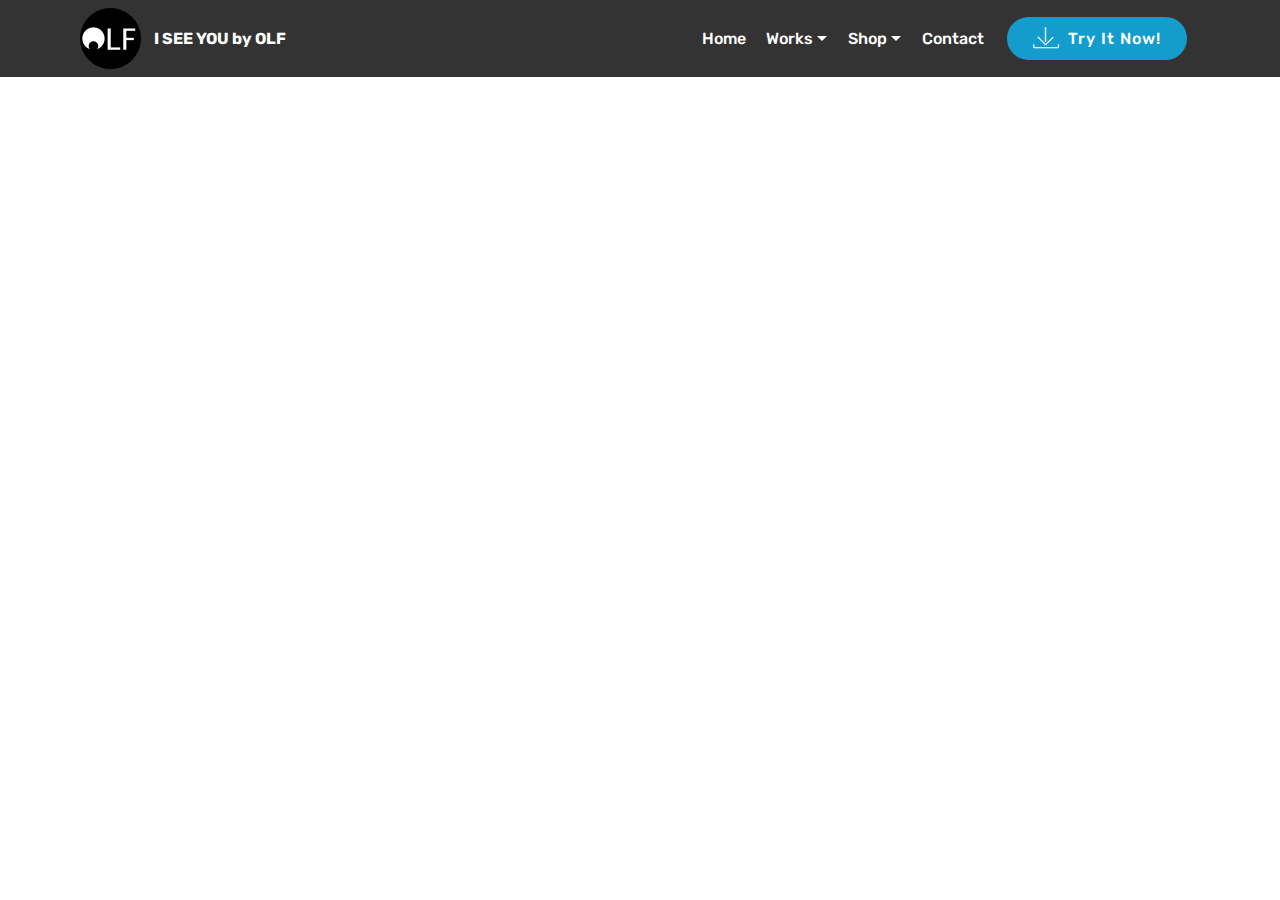
==== page1.html @ b15bbd98 "create github pages" ====
<!DOCTYPE html>
<html >
<head>
  <!-- Site made with Mobirise Website Builder v4.8.6, https://mobirise.com -->
  <meta charset="UTF-8">
  <meta http-equiv="X-UA-Compatible" content="IE=edge">
  <meta name="generator" content="Mobirise v4.8.6, mobirise.com">
  <meta name="viewport" content="width=device-width, initial-scale=1, minimum-scale=1">
  <link rel="shortcut icon" href="assets/images/sans-titre-1-122x122.png" type="image/x-icon">
  <meta name="description" content="Web Generator Description">
  <title>WORKS</title>
  <link rel="stylesheet" href="assets/web/assets/mobirise-icons/mobirise-icons.css">
  <link rel="stylesheet" href="assets/tether/tether.min.css">
  <link rel="stylesheet" href="assets/bootstrap/css/bootstrap.min.css">
  <link rel="stylesheet" href="assets/bootstrap/css/bootstrap-grid.min.css">
  <link rel="stylesheet" href="assets/bootstrap/css/bootstrap-reboot.min.css">
  <link rel="stylesheet" href="assets/dropdown/css/style.css">
  <link rel="stylesheet" href="assets/theme/css/style.css">
  <link rel="stylesheet" href="assets/mobirise/css/mbr-additional.css" type="text/css">
  
  
  
</head>
<body>
  <section class="menu cid-r6VQf4okXG" once="menu" id="menu1-c">

    

    <nav class="navbar navbar-expand beta-menu navbar-dropdown align-items-center navbar-fixed-top navbar-toggleable-sm">
        <button class="navbar-toggler navbar-toggler-right" type="button" data-toggle="collapse" data-target="#navbarSupportedContent" aria-controls="navbarSupportedContent" aria-expanded="false" aria-label="Toggle navigation">
            <div class="hamburger">
                <span></span>
                <span></span>
                <span></span>
                <span></span>
            </div>
        </button>
        <div class="menu-logo">
            <div class="navbar-brand">
                <span class="navbar-logo">
                    <a href="https://mobirise.co">
                         <img src="assets/images/sans-titre-1-122x122.png" alt="Mobirise" title="" style="height: 3.8rem;">
                    </a>
                </span>
                <span class="navbar-caption-wrap"><a class="navbar-caption text-white display-4" href="https://mobirise.co">
                        I SEE YOU by OLF</a></span>
            </div>
        </div>
        <div class="collapse navbar-collapse" id="navbarSupportedContent">
            <ul class="navbar-nav nav-dropdown" data-app-modern-menu="true"><li class="nav-item dropdown">
                    <a class="nav-link link text-white display-4" href="index.html">Home</a>
                </li><li class="nav-item dropdown"><a class="nav-link link text-white dropdown-toggle display-4" href="page1.html" data-toggle="dropdown-submenu" aria-expanded="false">Works</a><div class="dropdown-menu"><a class="text-white dropdown-item display-4" href="page10.html">Vêtements</a><a class="text-white dropdown-item display-4" href="page4.html" aria-expanded="false">Devoirs</a><a class="text-white dropdown-item display-4" href="page5.html" aria-expanded="false">&nbsp;Musiques</a><a class="text-white dropdown-item display-4" href="page6.html" aria-expanded="false">Textes</a><a class="text-white dropdown-item display-4" href="https://mobirise.co" aria-expanded="false">Collaboration</a></div></li><li class="nav-item dropdown"><a class="nav-link link text-white dropdown-toggle display-4" href="page2.html" data-toggle="dropdown-submenu" aria-expanded="false">Shop<br></a><div class="dropdown-menu"><a class="text-white dropdown-item display-4" href="page7.html">Hoodies</a><a class="text-white dropdown-item display-4" href="page8.html" aria-expanded="false">Shirts</a><a class="text-white dropdown-item display-4" href="page9.html" aria-expanded="false">Accessoires</a></div></li><li class="nav-item"><a class="nav-link link text-white display-4" href="page3.html">Contact</a></li></ul>
            <div class="navbar-buttons mbr-section-btn">
                <a class="btn btn-sm btn-primary display-4" href="https://mobirise.co">
                    <span class="mbri-save mbr-iconfont mbr-iconfont-btn "></span>
                    Try It Now!
                </a>
            </div>
        </div>
    </nav>
</section>


  <section class="engine"><a href="https://mobirise.info/a">online web builder</a></section><script src="assets/web/assets/jquery/jquery.min.js"></script>
  <script src="assets/popper/popper.min.js"></script>
  <script src="assets/tether/tether.min.js"></script>
  <script src="assets/bootstrap/js/bootstrap.min.js"></script>
  <script src="assets/smoothscroll/smooth-scroll.js"></script>
  <script src="assets/dropdown/js/script.min.js"></script>
  <script src="assets/touchswipe/jquery.touch-swipe.min.js"></script>
  <script src="assets/theme/js/script.js"></script>
  
  
</body>
</html>
---- assets/web/assets/mobirise-icons/mobirise-icons.css ----
@font-face {
  font-family: 'MobiriseIcons';
  src:  url('mobirise-icons.eot?spat4u');
  src:  url('mobirise-icons.eot?spat4u#iefix') format('embedded-opentype'),
    url('mobirise-icons.ttf?spat4u') format('truetype'),
    url('mobirise-icons.woff?spat4u') format('woff'),
    url('mobirise-icons.svg?spat4u#MobiriseIcons') format('svg');
  font-weight: normal;
  font-style: normal;
}

[class^="mbri-"], [class*=" mbri-"] {
  /* use !important to prevent issues with browser extensions that change fonts */
  font-family: MobiriseIcons !important;
  speak: none;
  font-style: normal;
  font-weight: normal;
  font-variant: normal;
  text-transform: none;
  line-height: 1;

  /* Better Font Rendering =========== */
  -webkit-font-smoothing: antialiased;
  -moz-osx-font-smoothing: grayscale;
}

.mbri-add-submenu:before {
  content: "\e900";
}
.mbri-alert:before {
  content: "\e901";
}
.mbri-align-center:before {
  content: "\e902";
}
.mbri-align-justify:before {
  content: "\e903";
}
.mbri-align-left:before {
  content: "\e904";
}
.mbri-align-right:before {
  content: "\e905";
}
.mbri-android:before {
  content: "\e906";
}
.mbri-apple:before {
  content: "\e907";
}
.mbri-arrow-down:before {
  content: "\e908";
}
.mbri-arrow-next:before {
  content: "\e909";
}
.mbri-arrow-prev:before {
  content: "\e90a";
}
.mbri-arrow-up:before {
  content: "\e90b";
}
.mbri-bold:before {
  content: "\e90c";
}
.mbri-bookmark:before {
  content: "\e90d";
}
.mbri-bootstrap:before {
  content: "\e90e";
}
.mbri-briefcase:before {
  content: "\e90f";
}
.mbri-browse:before {
  content: "\e910";
}
.mbri-bulleted-list:before {
  content: "\e911";
}
.mbri-calendar:before {
  content: "\e912";
}
.mbri-camera:before {
  content: "\e913";
}
.mbri-cart-add:before {
  content: "\e914";
}
.mbri-cart-full:before {
  content: "\e915";
}
.mbri-cash:before {
  content: "\e916";
}
.mbri-change-style:before {
  content: "\e917";
}
.mbri-chat:before {
  content: "\e918";
}
.mbri-clock:before {
  content: "\e919";
}
.mbri-close:before {
  content: "\e91a";
}
.mbri-cloud:before {
  content: "\e91b";
}
.mbri-code:before {
  content: "\e91c";
}
.mbri-contact-form:before {
  content: "\e91d";
}
.mbri-credit-card:before {
  content: "\e91e";
}
.mbri-cursor-click:before {
  content: "\e91f";
}
.mbri-cust-feedback:before {
  content: "\e920";
}
.mbri-database:before {
  content: "\e921";
}
.mbri-delivery:before {
  content: "\e922";
}
.mbri-desktop:before {
  content: "\e923";
}
.mbri-devices:before {
  content: "\e924";
}
.mbri-down:before {
  content: "\e925";
}
.mbri-download:before {
  content: "\e989";
}
.mbri-drag-n-drop:before {
  content: "\e927";
}
.mbri-drag-n-drop2:before {
  content: "\e928";
}
.mbri-edit:before {
  content: "\e929";
}
.mbri-edit2:before {
  content: "\e92a";
}
.mbri-error:before {
  content: "\e92b";
}
.mbri-extension:before {
  content: "\e92c";
}
.mbri-features:before {
  content: "\e92d";
}
.mbri-file:before {
  content: "\e92e";
}
.mbri-flag:before {
  content: "\e92f";
}
.mbri-folder:before {
  content: "\e930";
}
.mbri-gift:before {
  content: "\e931";
}
.mbri-github:before {
  content: "\e932";
}
.mbri-globe:before {
  content: "\e933";
}
.mbri-globe-2:before {
  content: "\e934";
}
.mbri-growing-chart:before {
  content: "\e935";
}
.mbri-hearth:before {
  content: "\e936";
}
.mbri-help:before {
  content: "\e937";
}
.mbri-home:before {
  content: "\e938";
}
.mbri-hot-cup:before {
  content: "\e939";
}
.mbri-idea:before {
  content: "\e93a";
}
.mbri-image-gallery:before {
  content: "\e93b";
}
.mbri-image-slider:before {
  content: "\e93c";
}
.mbri-info:before {
  content: "\e93d";
}
.mbri-italic:before {
  content: "\e93e";
}
.mbri-key:before {
  content: "\e93f";
}
.mbri-laptop:before {
  content: "\e940";
}
.mbri-layers:before {
  content: "\e941";
}
.mbri-left-right:before {
  content: "\e942";
}
.mbri-left:before {
  content: "\e943";
}
.mbri-letter:before {
  content: "\e944";
}
.mbri-like:before {
  content: "\e945";
}
.mbri-link:before {
  content: "\e946";
}
.mbri-lock:before {
  content: "\e947";
}
.mbri-login:before {
  content: "\e948";
}
.mbri-logout:before {
  content: "\e949";
}
.mbri-magic-stick:before {
  content: "\e94a";
}
.mbri-map-pin:before {
  content: "\e94b";
}
.mbri-menu:before {
  content: "\e94c";
}
.mbri-mobile:before {
  content: "\e94d";
}
.mbri-mobile2:before {
  content: "\e94e";
}
.mbri-mobirise:before {
  content: "\e94f";
}
.mbri-more-horizontal:before {
  content: "\e950";
}
.mbri-more-vertical:before {
  content: "\e951";
}
.mbri-music:before {
  content: "\e952";
}
.mbri-new-file:before {
  content: "\e953";
}
.mbri-numbered-list:before {
  content: "\e954";
}
.mbri-opened-folder:before {
  content: "\e955";
}
.mbri-pages:before {
  content: "\e956";
}
.mbri-paper-plane:before {
  content: "\e957";
}
.mbri-paperclip:before {
  content: "\e958";
}
.mbri-photo:before {
  content: "\e959";
}
.mbri-photos:before {
  content: "\e95a";
}
.mbri-pin:before {
  content: "\e95b";
}
.mbri-play:before {
  content: "\e95c";
}
.mbri-plus:before {
  content: "\e95d";
}
.mbri-preview:before {
  content: "\e95e";
}
.mbri-print:before {
  content: "\e95f";
}
.mbri-protect:before {
  content: "\e960";
}
.mbri-question:before {
  content: "\e961";
}
.mbri-quote-left:before {
  content: "\e962";
}
.mbri-quote-right:before {
  content: "\e963";
}
.mbri-refresh:before {
  content: "\e964";
}
.mbri-responsive:before {
  content: "\e965";
}
.mbri-right:before {
  content: "\e966";
}
.mbri-rocket:before {
  content: "\e967";
}
.mbri-sad-face:before {
  content: "\e968";
}
.mbri-sale:before {
  content: "\e969";
}
.mbri-save:before {
  content: "\e96a";
}
.mbri-search:before {
  content: "\e96b";
}
.mbri-setting:before {
  content: "\e96c";
}
.mbri-setting2:before {
  content: "\e96d";
}
.mbri-setting3:before {
  content: "\e96e";
}
.mbri-share:before {
  content: "\e96f";
}
.mbri-shopping-bag:before {
  content: "\e970";
}
.mbri-shopping-basket:before {
  content: "\e971";
}
.mbri-shopping-cart:before {
  content: "\e972";
}
.mbri-sites:before {
  content: "\e973";
}
.mbri-smile-face:before {
  content: "\e974";
}
.mbri-speed:before {
  content: "\e975";
}
.mbri-star:before {
  content: "\e976";
}
.mbri-success:before {
  content: "\e977";
}
.mbri-sun:before {
  content: "\e978";
}
.mbri-sun2:before {
  content: "\e979";
}
.mbri-tablet:before {
  content: "\e97a";
}
.mbri-tablet-vertical:before {
  content: "\e97b";
}
.mbri-target:before {
  content: "\e97c";
}
.mbri-timer:before {
  content: "\e97d";
}
.mbri-to-ftp:before {
  content: "\e97e";
}
.mbri-to-local-drive:before {
  content: "\e97f";
}
.mbri-touch-swipe:before {
  content: "\e980";
}
.mbri-touch:before {
  content: "\e981";
}
.mbri-trash:before {
  content: "\e982";
}
.mbri-underline:before {
  content: "\e983";
}
.mbri-unlink:before {
  content: "\e984";
}
.mbri-unlock:before {
  content: "\e985";
}
.mbri-up-down:before {
  content: "\e986";
}
.mbri-up:before {
  content: "\e987";
}
.mbri-update:before {
  content: "\e988";
}
.mbri-upload:before {
 content: "\e926"; 
}
.mbri-user:before {
  content: "\e98a";
}
.mbri-user2:before {
  content: "\e98b";
}
.mbri-users:before {
  content: "\e98c";
}
.mbri-video:before {
  content: "\e98d";
}
.mbri-video-play:before {
  content: "\e98e";
}
.mbri-watch:before {
  content: "\e98f";
}
.mbri-website-theme:before {
  content: "\e990";
}
.mbri-wifi:before {
  content: "\e991";
}
.mbri-windows:before {
  content: "\e992";
}
.mbri-zoom-out:before {
  content: "\e993";
}
.mbri-redo:before {
  content: "\e994";
}
.mbri-undo:before {
  content: "\e995";
}
---- assets/dropdown/css/style.css ----
.navbar-dropdown {
  left: 0;
  padding: 0;
  position: absolute;
  right: 0;
  top: 0;
  transition: all 0.45s ease;
  z-index: 1030;
  background: #282828; }
  .navbar-dropdown .navbar-logo {
    margin-right: 0.8rem;
    transition: margin 0.3s ease-in-out;
    vertical-align: middle; }
    .navbar-dropdown .navbar-logo img {
      height: 3.125rem;
      transition: all 0.3s ease-in-out; }
    .navbar-dropdown .navbar-logo.mbr-iconfont {
      font-size: 3.125rem;
      line-height: 3.125rem; }
  .navbar-dropdown .navbar-caption {
    font-weight: 700;
    white-space: normal;
    vertical-align: -4px;
    line-height: 3.125rem !important; }
    .navbar-dropdown .navbar-caption, .navbar-dropdown .navbar-caption:hover {
      color: inherit;
      text-decoration: none; }
  .navbar-dropdown .mbr-iconfont + .navbar-caption {
    vertical-align: -1px; }
  .navbar-dropdown.navbar-fixed-top {
    position: fixed; }
  .navbar-dropdown .navbar-brand span {
    vertical-align: -4px; }
  .navbar-dropdown.bg-color.transparent {
    background: none; }
  .navbar-dropdown.navbar-short .navbar-brand {
    padding: 0.625rem 0; }
    .navbar-dropdown.navbar-short .navbar-brand span {
      vertical-align: -1px; }
  .navbar-dropdown.navbar-short .navbar-caption {
    line-height: 2.375rem !important;
    vertical-align: -2px; }
  .navbar-dropdown.navbar-short .navbar-logo {
    margin-right: 0.5rem; }
    .navbar-dropdown.navbar-short .navbar-logo img {
      height: 2.375rem; }
    .navbar-dropdown.navbar-short .navbar-logo.mbr-iconfont {
      font-size: 2.375rem;
      line-height: 2.375rem; }
  .navbar-dropdown.navbar-short .mbr-table-cell {
    height: 3.625rem; }
  .navbar-dropdown .navbar-close {
    left: 0.6875rem;
    position: fixed;
    top: 0.75rem;
    z-index: 1000; }
  .navbar-dropdown .hamburger-icon {
    content: "";
    display: inline-block;
    vertical-align: middle;
    width: 16px;
    -webkit-box-shadow: 0 -6px 0 1px #282828,0 0 0 1px #282828,0 6px 0 1px #282828;
    -moz-box-shadow: 0 -6px 0 1px #282828,0 0 0 1px #282828,0 6px 0 1px #282828;
    box-shadow: 0 -6px 0 1px #282828,0 0 0 1px #282828,0 6px 0 1px #282828; }

.dropdown-menu .dropdown-toggle[data-toggle="dropdown-submenu"]::after {
  border-bottom: 0.35em solid transparent;
  border-left: 0.35em solid;
  border-right: 0;
  border-top: 0.35em solid transparent;
  margin-left: 0.3rem; }

.dropdown-menu .dropdown-item:focus {
  outline: 0; }

.nav-dropdown {
  font-size: 0.75rem;
  font-weight: 500;
  height: auto !important; }
  .nav-dropdown .nav-btn {
    padding-left: 1rem; }
  .nav-dropdown .link {
    margin: .667em 1.667em;
    font-weight: 500;
    padding: 0;
    transition: color .2s ease-in-out; }
    .nav-dropdown .link.dropdown-toggle {
      margin-right: 2.583em; }
      .nav-dropdown .link.dropdown-toggle::after {
        margin-left: .25rem;
        border-top: 0.35em solid;
        border-right: 0.35em solid transparent;
        border-left: 0.35em solid transparent;
        border-bottom: 0; }
      .nav-dropdown .link.dropdown-toggle[aria-expanded="true"] {
        margin: 0;
        padding: 0.667em 3.263em  0.667em 1.667em; }
  .nav-dropdown .link::after,
  .nav-dropdown .dropdown-item::after {
    color: inherit; }
  .nav-dropdown .btn {
    font-size: 0.75rem;
    font-weight: 700;
    letter-spacing: 0;
    margin-bottom: 0;
    padding-left: 1.25rem;
    padding-right: 1.25rem; }
  .nav-dropdown .dropdown-menu {
    border-radius: 0;
    border: 0;
    left: 0;
    margin: 0;
    padding-bottom: 1.25rem;
    padding-top: 1.25rem;
    position: relative; }
  .nav-dropdown .dropdown-submenu {
    margin-left: 0.125rem;
    top: 0; }
  .nav-dropdown .dropdown-item {
    font-weight: 500;
    line-height: 2;
    padding: 0.3846em 4.615em 0.3846em 1.5385em;
    position: relative;
    transition: color .2s ease-in-out, background-color .2s ease-in-out; }
    .nav-dropdown .dropdown-item::after {
      margin-top: -0.3077em;
      position: absolute;
      right: 1.1538em;
      top: 50%; }
    .nav-dropdown .dropdown-item:focus, .nav-dropdown .dropdown-item:hover {
      background: none; }

@media (max-width: 767px) {
  .nav-dropdown.navbar-toggleable-sm {
    bottom: 0;
    display: none;
    left: 0;
    overflow-x: hidden;
    position: fixed;
    top: 0;
    transform: translateX(-100%);
    -ms-transform: translateX(-100%);
    -webkit-transform: translateX(-100%);
    width: 18.75rem;
    z-index: 999; } }
.nav-dropdown.navbar-toggleable-xl {
  bottom: 0;
  display: none;
  left: 0;
  overflow-x: hidden;
  position: fixed;
  top: 0;
  transform: translateX(-100%);
  -ms-transform: translateX(-100%);
  -webkit-transform: translateX(-100%);
  width: 18.75rem;
  z-index: 999; }

.nav-dropdown-sm {
  display: block !important;
  overflow-x: hidden;
  overflow: auto;
  padding-top: 3.875rem; }
  .nav-dropdown-sm::after {
    content: "";
    display: block;
    height: 3rem;
    width: 100%; }
  .nav-dropdown-sm.collapse.in ~ .navbar-close {
    display: block !important; }
  .nav-dropdown-sm.collapsing, .nav-dropdown-sm.collapse.in {
    transform: translateX(0);
    -ms-transform: translateX(0);
    -webkit-transform: translateX(0);
    transition: all 0.25s ease-out;
    -webkit-transition: all 0.25s ease-out;
    background: #282828; }
  .nav-dropdown-sm.collapsing[aria-expanded="false"] {
    transform: translateX(-100%);
    -ms-transform: translateX(-100%);
    -webkit-transform: translateX(-100%); }
  .nav-dropdown-sm .nav-item {
    display: block;
    margin-left: 0 !important;
    padding-left: 0; }
  .nav-dropdown-sm .link,
  .nav-dropdown-sm .dropdown-item {
    border-top: 1px dotted rgba(255, 255, 255, 0.1);
    font-size: 0.8125rem;
    line-height: 1.6;
    margin: 0 !important;
    padding: 0.875rem 2.4rem 0.875rem 1.5625rem !important;
    position: relative;
    white-space: normal; }
    .nav-dropdown-sm .link:focus, .nav-dropdown-sm .link:hover,
    .nav-dropdown-sm .dropdown-item:focus,
    .nav-dropdown-sm .dropdown-item:hover {
      background: rgba(0, 0, 0, 0.2) !important;
      color: #c0a375; }
  .nav-dropdown-sm .nav-btn {
    position: relative;
    padding: 1.5625rem 1.5625rem 0 1.5625rem; }
    .nav-dropdown-sm .nav-btn::before {
      border-top: 1px dotted rgba(255, 255, 255, 0.1);
      content: "";
      left: 0;
      position: absolute;
      top: 0;
      width: 100%; }
    .nav-dropdown-sm .nav-btn + .nav-btn {
      padding-top: 0.625rem; }
      .nav-dropdown-sm .nav-btn + .nav-btn::before {
        display: none; }
  .nav-dropdown-sm .btn {
    padding: 0.625rem 0; }
  .nav-dropdown-sm .dropdown-toggle[data-toggle="dropdown-submenu"]::after {
    margin-left: .25rem;
    border-top: 0.35em solid;
    border-right: 0.35em solid transparent;
    border-left: 0.35em solid transparent;
    border-bottom: 0; }
  .nav-dropdown-sm .dropdown-toggle[data-toggle="dropdown-submenu"][aria-expanded="true"]::after {
    border-top: 0;
    border-right: 0.35em solid transparent;
    border-left: 0.35em solid transparent;
    border-bottom: 0.35em solid; }
  .nav-dropdown-sm .dropdown-menu {
    margin: 0;
    padding: 0;
    position: relative;
    top: 0;
    left: 0;
    width: 100%;
    border: 0;
    float: none;
    border-radius: 0;
    background: none; }
  .nav-dropdown-sm .dropdown-submenu {
    left: 100%;
    margin-left: 0.125rem;
    margin-top: -1.25rem;
    top: 0; }

.navbar-toggleable-sm .nav-dropdown .dropdown-menu {
  position: absolute; }

.navbar-toggleable-sm .nav-dropdown .dropdown-submenu {
  left: 100%;
  margin-left: 0.125rem;
  margin-top: -1.25rem;
  top: 0; }

.navbar-toggleable-sm.opened .nav-dropdown .dropdown-menu {
  position: relative; }

.navbar-toggleable-sm.opened .nav-dropdown .dropdown-submenu {
  left: 0;
  margin-left: 00rem;
  margin-top: 0rem;
  top: 0; }

.is-builder .nav-dropdown.collapsing {
  transition: none !important; }

/*# sourceMappingURL=style.css.map */
---- assets/theme/css/style.css ----
/*!
 * Mobirise v4 theme (https://mobirise.com/)
 * Copyright 2017 Mobirise
 */section{background-color:#eeeeee}section,.container,.container-fluid{position:relative;word-wrap:break-word}a.mbr-iconfont:hover{text-decoration:none}.article .lead p,.article .lead ul,.article .lead ol,.article .lead pre,.article .lead blockquote{margin-bottom:0}a{font-style:normal;font-weight:400;cursor:pointer}a,a:hover{text-decoration:none}figure{margin-bottom:0}body{color:#232323}h1,h2,h3,h4,h5,h6,.h1,.h2,.h3,.h4,.h5,.h6,.display-1,.display-2,.display-3,.display-4{line-height:1;word-break:break-word;word-wrap:break-word}b,strong{font-weight:bold}blockquote{padding:10px 0 10px 20px;position:relative;border-left:2px solid;border-color:#ff3366}input:-webkit-autofill,input:-webkit-autofill:hover,input:-webkit-autofill:focus,input:-webkit-autofill:active{transition-delay:9999s;transition-property:background-color, color}textarea[type="hidden"]{display:none}body{position:relative}section{background-position:50% 50%;background-repeat:no-repeat;background-size:cover}section .mbr-background-video,section .mbr-background-video-preview{position:absolute;bottom:0;left:0;right:0;top:0}.hidden{visibility:hidden}.mbr-z-index20{z-index:20}/*! Base colors */.mbr-white{color:#ffffff}.mbr-black{color:#000000}.mbr-bg-white{background-color:#ffffff}.mbr-bg-black{background-color:#000000}/*! Text-aligns */.align-left{text-align:left}.align-center{text-align:center}.align-right{text-align:right}@media (max-width: 767px){.align-left,.align-center,.align-right,.mbr-section-btn,.mbr-section-title{text-align:center}}/*! Font-weight  */.mbr-light{font-weight:300}.mbr-regular{font-weight:400}.mbr-semibold{font-weight:500}.mbr-bold{font-weight:700}/*! Media  */.media-size-item{-webkit-flex:1 1 auto;-moz-flex:1 1 auto;-ms-flex:1 1 auto;-o-flex:1 1 auto;flex:1 1 auto}.media-content{-webkit-flex-basis:100%;flex-basis:100%}.media-container-row{display:-ms-flexbox;display:-webkit-flex;display:flex;-webkit-flex-direction:row;-ms-flex-direction:row;flex-direction:row;-webkit-flex-wrap:wrap;-ms-flex-wrap:wrap;flex-wrap:wrap;-webkit-justify-content:center;-ms-flex-pack:center;justify-content:center;-webkit-align-content:center;-ms-flex-line-pack:center;align-content:center;-webkit-align-items:start;-ms-flex-align:start;align-items:start}.media-container-row .media-size-item{width:400px}.media-container-column{display:-ms-flexbox;display:-webkit-flex;display:flex;-webkit-flex-direction:column;-ms-flex-direction:column;flex-direction:column;-webkit-flex-wrap:wrap;-ms-flex-wrap:wrap;flex-wrap:wrap;-webkit-justify-content:center;-ms-flex-pack:center;justify-content:center;-webkit-align-content:center;-ms-flex-line-pack:center;align-content:center;-webkit-align-items:stretch;-ms-flex-align:stretch;align-items:stretch}.media-container-column>*{width:100%}@media (min-width: 992px){.media-container-row{-webkit-flex-wrap:nowrap;-ms-flex-wrap:nowrap;flex-wrap:nowrap}}figure{overflow:hidden}figure[mbr-media-size]{transition:width 0.1s}.mbr-figure img,.mbr-figure iframe{display:block;width:100%}.card{background-color:transparent;border:none}.card-img{text-align:center;flex-shrink:0;-webkit-flex-shrink:0}.media{max-width:100%;margin:0 auto}.mbr-figure{-ms-flex-item-align:center;-ms-grid-row-align:center;-webkit-align-self:center;align-self:center}.media-container>div{max-width:100%}.mbr-figure img,.card-img img{width:100%}@media (max-width: 991px){.media-size-item{width:auto !important}.media{width:auto}.mbr-figure{width:100% !important}}/*! Buttons */.mbr-section-btn{margin-left:-.25rem;margin-right:-.25rem;font-size:0}nav .mbr-section-btn{margin-left:0rem;margin-right:0rem}/*! Btn icon margin */.btn .mbr-iconfont,.btn.btn-sm .mbr-iconfont{cursor:pointer;margin-right:0.5rem}.btn.btn-md .mbr-iconfont,.btn.btn-md .mbr-iconfont{margin-right:0.8rem}.mbr-regular{font-weight:400}.mbr-semibold{font-weight:500}.mbr-bold{font-weight:700}[type="submit"]{-webkit-appearance:none}/*! Full-screen */.mbr-fullscreen .mbr-overlay{min-height:100vh}.mbr-fullscreen{display:flex;display:-webkit-flex;display:-moz-flex;display:-ms-flex;display:-o-flex;align-items:center;-webkit-align-items:center;min-height:100vh;padding-top:3rem;padding-bottom:3rem}/*! Map */.map{height:25rem;position:relative}.map iframe{width:100%;height:100%}.form-asterisk{font-family:initial;position:absolute;top:-2px;font-weight:normal}/*! Scroll to top arrow */.mbr-arrow-up{bottom:25px;right:90px;position:fixed;text-align:right;z-index:5000;color:#ffffff;font-size:32px;transform:rotate(180deg);-webkit-transform:rotate(180deg)}.mbr-arrow-up a{background:rgba(0,0,0,0.2);border-radius:3px;color:#fff;display:inline-block;height:60px;width:60px;outline-style:none !important;position:relative;text-decoration:none;transition:all .3s ease-in-out;cursor:pointer;text-align:center}.mbr-arrow-up a:hover{background-color:rgba(0,0,0,0.4)}.mbr-arrow-up a i{line-height:60px}.mbr-arrow-up-icon{display:block;color:#fff}.mbr-arrow-up-icon::before{content:"\203a";display:inline-block;font-family:serif;font-size:32px;line-height:1;font-style:normal;position:relative;top:6px;left:-4px;-webkit-transform:rotate(-90deg);transform:rotate(-90deg)}/*! Arrow Down */.mbr-arrow{position:absolute;bottom:45px;left:50%;width:60px;height:60px;cursor:pointer;background-color:rgba(80,80,80,0.5);border-radius:50%;-webkit-transform:translateX(-50%);transform:translateX(-50%)}.mbr-arrow>a{display:inline-block;text-decoration:none;outline-style:none;-webkit-animation:arrowdown 1.7s ease-in-out infinite;animation:arrowdown 1.7s ease-in-out infinite}.mbr-arrow>a>i{position:absolute;top:-2px;left:15px;font-size:2rem}@keyframes arrowdown{0%{transform:translateY(0px);-webkit-transform:translateY(0px)}50%{transform:translateY(-5px);-webkit-transform:translateY(-5px)}100%{transform:translateY(0px);-webkit-transform:translateY(0px)}}@-webkit-keyframes arrowdown{0%{transform:translateY(0px);-webkit-transform:translateY(0px)}50%{transform:translateY(-5px);-webkit-transform:translateY(-5px)}100%{transform:translateY(0px);-webkit-transform:translateY(0px)}}@media (max-width: 500px){.mbr-arrow-up{left:50%;right:auto;transform:translateX(-50%) rotate(180deg);-webkit-transform:translateX(-50%) rotate(180deg)}}@keyframes gradient-animation{from{background-position:0% 100%;animation-timing-function:ease-in-out}to{background-position:100% 0%;animation-timing-function:ease-in-out}}@-webkit-keyframes gradient-animation{from{background-position:0% 100%;animation-timing-function:ease-in-out}to{background-position:100% 0%;animation-timing-function:ease-in-out}}.bg-gradient{background-size:200% 200%;animation:gradient-animation 5s infinite alternate;-webkit-animation:gradient-animation 5s infinite alternate}.menu .navbar-brand{display:-webkit-flex}.menu .navbar-brand span{display:flex;display:-webkit-flex}.menu .navbar-brand .navbar-caption-wrap{display:-webkit-flex}.menu .navbar-brand .navbar-logo img{display:-webkit-flex}@media (min-width: 768px) and (max-width: 991px){.menu .navbar-toggleable-sm .navbar-nav{display:-webkit-box;display:-webkit-flex;display:-ms-flexbox}}@media (min-width: 992px){.menu .navbar-nav.nav-dropdown{display:-webkit-flex}.menu .navbar-toggleable-sm .navbar-collapse{display:-webkit-flex !important}}.navbar{display:-webkit-flex;-webkit-flex-wrap:wrap;-webkit-align-items:center;-webkit-justify-content:space-between}.navbar-collapse{-webkit-flex-basis:100%;-webkit-flex-grow:1;-webkit-align-items:center}.nav-dropdown .link{padding:.667em 1.667em !important;margin:0 !important}.nav{display:-webkit-flex;-webkit-flex-wrap:wrap}.row{display:-webkit-flex;-webkit-flex-wrap:wrap}.justify-content-center{-webkit-justify-content:center}.form-inline{display:-webkit-flex;-webkit-flex-flow:row wrap;-webkit-align-items:center}.card-wrapper{flex:1;-webkit-flex:1}.carousel-control{display:-webkit-flex;-webkit-align-items:center;-webkit-justify-content:center}.carousel-controls{display:-webkit-flex}.media{display:-webkit-flex}
/*# sourceMappingURL=style.css.map */
.engine {
	position: absolute;
	text-indent: -2400px;
	text-align: center;
	padding: 0;
	top: 0;
	left: -2400px;
}
---- assets/mobirise/css/mbr-additional.css ----
@import url(https://fonts.googleapis.com/css?family=Rubik:300,300i,400,400i,500,500i,700,700i,900,900i);





body {
  font-style: normal;
  line-height: 1.5;
}
.mbr-section-title {
  font-style: normal;
  line-height: 1.2;
}
.mbr-section-subtitle {
  line-height: 1.3;
}
.mbr-text {
  font-style: normal;
  line-height: 1.6;
}
.display-1 {
  font-family: 'Rubik', sans-serif;
  font-size: 4.25rem;
}
.display-1 > .mbr-iconfont {
  font-size: 6.8rem;
}
.display-2 {
  font-family: 'Rubik', sans-serif;
  font-size: 3rem;
}
.display-2 > .mbr-iconfont {
  font-size: 4.8rem;
}
.display-4 {
  font-family: 'Rubik', sans-serif;
  font-size: 1rem;
}
.display-4 > .mbr-iconfont {
  font-size: 1.6rem;
}
.display-5 {
  font-family: 'Rubik', sans-serif;
  font-size: 1.5rem;
}
.display-5 > .mbr-iconfont {
  font-size: 2.4rem;
}
.display-7 {
  font-family: 'Rubik', sans-serif;
  font-size: 1rem;
}
.display-7 > .mbr-iconfont {
  font-size: 1.6rem;
}
/* ---- Fluid typography for mobile devices ---- */
/* 1.4 - font scale ratio ( bootstrap == 1.42857 ) */
/* 100vw - current viewport width */
/* (48 - 20)  48 == 48rem == 768px, 20 == 20rem == 320px(minimal supported viewport) */
/* 0.65 - min scale variable, may vary */
@media (max-width: 768px) {
  .display-1 {
    font-size: 3.4rem;
    font-size: calc( 2.1374999999999997rem + (4.25 - 2.1374999999999997) * ((100vw - 20rem) / (48 - 20)));
    line-height: calc( 1.4 * (2.1374999999999997rem + (4.25 - 2.1374999999999997) * ((100vw - 20rem) / (48 - 20))));
  }
  .display-2 {
    font-size: 2.4rem;
    font-size: calc( 1.7rem + (3 - 1.7) * ((100vw - 20rem) / (48 - 20)));
    line-height: calc( 1.4 * (1.7rem + (3 - 1.7) * ((100vw - 20rem) / (48 - 20))));
  }
  .display-4 {
    font-size: 0.8rem;
    font-size: calc( 1rem + (1 - 1) * ((100vw - 20rem) / (48 - 20)));
    line-height: calc( 1.4 * (1rem + (1 - 1) * ((100vw - 20rem) / (48 - 20))));
  }
  .display-5 {
    font-size: 1.2rem;
    font-size: calc( 1.175rem + (1.5 - 1.175) * ((100vw - 20rem) / (48 - 20)));
    line-height: calc( 1.4 * (1.175rem + (1.5 - 1.175) * ((100vw - 20rem) / (48 - 20))));
  }
}
/* Buttons */
.btn {
  font-weight: 500;
  border-width: 2px;
  font-style: normal;
  letter-spacing: 1px;
  margin: .4rem .8rem;
  white-space: normal;
  -webkit-transition: all 0.3s ease-in-out;
  -moz-transition: all 0.3s ease-in-out;
  transition: all 0.3s ease-in-out;
  display: inline-flex;
  align-items: center;
  justify-content: center;
  word-break: break-word;
  -webkit-align-items: center;
  -webkit-justify-content: center;
  display: -webkit-inline-flex;
  padding: 1rem 3rem;
  border-radius: 3px;
}
.btn-sm {
  font-weight: 500;
  letter-spacing: 1px;
  -webkit-transition: all 0.3s ease-in-out;
  -moz-transition: all 0.3s ease-in-out;
  transition: all 0.3s ease-in-out;
  padding: 0.6rem 1.5rem;
  border-radius: 3px;
}
.btn-md {
  font-weight: 500;
  letter-spacing: 1px;
  margin: .4rem .8rem !important;
  -webkit-transition: all 0.3s ease-in-out;
  -moz-transition: all 0.3s ease-in-out;
  transition: all 0.3s ease-in-out;
  padding: 1rem 3rem;
  border-radius: 3px;
}
.btn-lg {
  font-weight: 500;
  letter-spacing: 1px;
  margin: .4rem .8rem !important;
  -webkit-transition: all 0.3s ease-in-out;
  -moz-transition: all 0.3s ease-in-out;
  transition: all 0.3s ease-in-out;
  padding: 1.2rem 3.2rem;
  border-radius: 3px;
}
.bg-primary {
  background-color: #149dcc !important;
}
.bg-success {
  background-color: #f7ed4a !important;
}
.bg-info {
  background-color: #82786e !important;
}
.bg-warning {
  background-color: #879a9f !important;
}
.bg-danger {
  background-color: #b1a374 !important;
}
.btn-primary,
.btn-primary:active {
  background-color: #149dcc !important;
  border-color: #149dcc !important;
  color: #ffffff !important;
}
.btn-primary:hover,
.btn-primary:focus,
.btn-primary.focus,
.btn-primary.active {
  color: #ffffff !important;
  background-color: #0d6786 !important;
  border-color: #0d6786 !important;
}
.btn-primary.disabled,
.btn-primary:disabled {
  color: #ffffff !important;
  background-color: #0d6786 !important;
  border-color: #0d6786 !important;
}
.btn-secondary,
.btn-secondary:active {
  background-color: #ff3366 !important;
  border-color: #ff3366 !important;
  color: #ffffff !important;
}
.btn-secondary:hover,
.btn-secondary:focus,
.btn-secondary.focus,
.btn-secondary.active {
  color: #ffffff !important;
  background-color: #e50039 !important;
  border-color: #e50039 !important;
}
.btn-secondary.disabled,
.btn-secondary:disabled {
  color: #ffffff !important;
  background-color: #e50039 !important;
  border-color: #e50039 !important;
}
.btn-info,
.btn-info:active {
  background-color: #82786e !important;
  border-color: #82786e !important;
  color: #ffffff !important;
}
.btn-info:hover,
.btn-info:focus,
.btn-info.focus,
.btn-info.active {
  color: #ffffff !important;
  background-color: #59524b !important;
  border-color: #59524b !important;
}
.btn-info.disabled,
.btn-info:disabled {
  color: #ffffff !important;
  background-color: #59524b !important;
  border-color: #59524b !important;
}
.btn-success,
.btn-success:active {
  background-color: #f7ed4a !important;
  border-color: #f7ed4a !important;
  color: #3f3c03 !important;
}
.btn-success:hover,
.btn-success:focus,
.btn-success.focus,
.btn-success.active {
  color: #3f3c03 !important;
  background-color: #eadd0a !important;
  border-color: #eadd0a !important;
}
.btn-success.disabled,
.btn-success:disabled {
  color: #3f3c03 !important;
  background-color: #eadd0a !important;
  border-color: #eadd0a !important;
}
.btn-warning,
.btn-warning:active {
  background-color: #879a9f !important;
  border-color: #879a9f !important;
  color: #ffffff !important;
}
.btn-warning:hover,
.btn-warning:focus,
.btn-warning.focus,
.btn-warning.active {
  color: #ffffff !important;
  background-color: #617479 !important;
  border-color: #617479 !important;
}
.btn-warning.disabled,
.btn-warning:disabled {
  color: #ffffff !important;
  background-color: #617479 !important;
  border-color: #617479 !important;
}
.btn-danger,
.btn-danger:active {
  background-color: #b1a374 !important;
  border-color: #b1a374 !important;
  color: #ffffff !important;
}
.btn-danger:hover,
.btn-danger:focus,
.btn-danger.focus,
.btn-danger.active {
  color: #ffffff !important;
  background-color: #8b7d4e !important;
  border-color: #8b7d4e !important;
}
.btn-danger.disabled,
.btn-danger:disabled {
  color: #ffffff !important;
  background-color: #8b7d4e !important;
  border-color: #8b7d4e !important;
}
.btn-white {
  color: #333333 !important;
}
.btn-white,
.btn-white:active {
  background-color: #ffffff !important;
  border-color: #ffffff !important;
  color: #808080 !important;
}
.btn-white:hover,
.btn-white:focus,
.btn-white.focus,
.btn-white.active {
  color: #808080 !important;
  background-color: #d9d9d9 !important;
  border-color: #d9d9d9 !important;
}
.btn-white.disabled,
.btn-white:disabled {
  color: #808080 !important;
  background-color: #d9d9d9 !important;
  border-color: #d9d9d9 !important;
}
.btn-black,
.btn-black:active {
  background-color: #333333 !important;
  border-color: #333333 !important;
  color: #ffffff !important;
}
.btn-black:hover,
.btn-black:focus,
.btn-black.focus,
.btn-black.active {
  color: #ffffff !important;
  background-color: #0d0d0d !important;
  border-color: #0d0d0d !important;
}
.btn-black.disabled,
.btn-black:disabled {
  color: #ffffff !important;
  background-color: #0d0d0d !important;
  border-color: #0d0d0d !important;
}
.btn-primary-outline,
.btn-primary-outline:active {
  background: none;
  border-color: #0b566f;
  color: #0b566f;
}
.btn-primary-outline:hover,
.btn-primary-outline:focus,
.btn-primary-outline.focus,
.btn-primary-outline.active {
  color: #ffffff;
  background-color: #149dcc;
  border-color: #149dcc;
}
.btn-primary-outline.disabled,
.btn-primary-outline:disabled {
  color: #ffffff !important;
  background-color: #149dcc !important;
  border-color: #149dcc !important;
}
.btn-secondary-outline,
.btn-secondary-outline:active {
  background: none;
  border-color: #cc0033;
  color: #cc0033;
}
.btn-secondary-outline:hover,
.btn-secondary-outline:focus,
.btn-secondary-outline.focus,
.btn-secondary-outline.active {
  color: #ffffff;
  background-color: #ff3366;
  border-color: #ff3366;
}
.btn-secondary-outline.disabled,
.btn-secondary-outline:disabled {
  color: #ffffff !important;
  background-color: #ff3366 !important;
  border-color: #ff3366 !important;
}
.btn-info-outline,
.btn-info-outline:active {
  background: none;
  border-color: #4b453f;
  color: #4b453f;
}
.btn-info-outline:hover,
.btn-info-outline:focus,
.btn-info-outline.focus,
.btn-info-outline.active {
  color: #ffffff;
  background-color: #82786e;
  border-color: #82786e;
}
.btn-info-outline.disabled,
.btn-info-outline:disabled {
  color: #ffffff !important;
  background-color: #82786e !important;
  border-color: #82786e !important;
}
.btn-success-outline,
.btn-success-outline:active {
  background: none;
  border-color: #d2c609;
  color: #d2c609;
}
.btn-success-outline:hover,
.btn-success-outline:focus,
.btn-success-outline.focus,
.btn-success-outline.active {
  color: #3f3c03;
  background-color: #f7ed4a;
  border-color: #f7ed4a;
}
.btn-success-outline.disabled,
.btn-success-outline:disabled {
  color: #3f3c03 !important;
  background-color: #f7ed4a !important;
  border-color: #f7ed4a !important;
}
.btn-warning-outline,
.btn-warning-outline:active {
  background: none;
  border-color: #55666b;
  color: #55666b;
}
.btn-warning-outline:hover,
.btn-warning-outline:focus,
.btn-warning-outline.focus,
.btn-warning-outline.active {
  color: #ffffff;
  background-color: #879a9f;
  border-color: #879a9f;
}
.btn-warning-outline.disabled,
.btn-warning-outline:disabled {
  color: #ffffff !important;
  background-color: #879a9f !important;
  border-color: #879a9f !important;
}
.btn-danger-outline,
.btn-danger-outline:active {
  background: none;
  border-color: #7a6e45;
  color: #7a6e45;
}
.btn-danger-outline:hover,
.btn-danger-outline:focus,
.btn-danger-outline.focus,
.btn-danger-outline.active {
  color: #ffffff;
  background-color: #b1a374;
  border-color: #b1a374;
}
.btn-danger-outline.disabled,
.btn-danger-outline:disabled {
  color: #ffffff !important;
  background-color: #b1a374 !important;
  border-color: #b1a374 !important;
}
.btn-black-outline,
.btn-black-outline:active {
  background: none;
  border-color: #000000;
  color: #000000;
}
.btn-black-outline:hover,
.btn-black-outline:focus,
.btn-black-outline.focus,
.btn-black-outline.active {
  color: #ffffff;
  background-color: #333333;
  border-color: #333333;
}
.btn-black-outline.disabled,
.btn-black-outline:disabled {
  color: #ffffff !important;
  background-color: #333333 !important;
  border-color: #333333 !important;
}
.btn-white-outline,
.btn-white-outline:active,
.btn-white-outline.active {
  background: none;
  border-color: #ffffff;
  color: #ffffff;
}
.btn-white-outline:hover,
.btn-white-outline:focus,
.btn-white-outline.focus {
  color: #333333;
  background-color: #ffffff;
  border-color: #ffffff;
}
.text-primary {
  color: #149dcc !important;
}
.text-secondary {
  color: #ff3366 !important;
}
.text-success {
  color: #f7ed4a !important;
}
.text-info {
  color: #82786e !important;
}
.text-warning {
  color: #879a9f !important;
}
.text-danger {
  color: #b1a374 !important;
}
.text-white {
  color: #ffffff !important;
}
.text-black {
  color: #000000 !important;
}
a.text-primary:hover,
a.text-primary:focus {
  color: #0b566f !important;
}
a.text-secondary:hover,
a.text-secondary:focus {
  color: #cc0033 !important;
}
a.text-success:hover,
a.text-success:focus {
  color: #d2c609 !important;
}
a.text-info:hover,
a.text-info:focus {
  color: #4b453f !important;
}
a.text-warning:hover,
a.text-warning:focus {
  color: #55666b !important;
}
a.text-danger:hover,
a.text-danger:focus {
  color: #7a6e45 !important;
}
a.text-white:hover,
a.text-white:focus {
  color: #b3b3b3 !important;
}
a.text-black:hover,
a.text-black:focus {
  color: #4d4d4d !important;
}
.alert-success {
  background-color: #70c770;
}
.alert-info {
  background-color: #82786e;
}
.alert-warning {
  background-color: #879a9f;
}
.alert-danger {
  background-color: #b1a374;
}
.mbr-section-btn a.btn:not(.btn-form) {
  border-radius: 100px;
}
.mbr-section-btn a.btn:not(.btn-form):hover,
.mbr-section-btn a.btn:not(.btn-form):focus {
  box-shadow: none !important;
}
.mbr-section-btn a.btn:not(.btn-form):hover,
.mbr-section-btn a.btn:not(.btn-form):focus {
  box-shadow: 0 10px 40px 0 rgba(0, 0, 0, 0.2) !important;
  -webkit-box-shadow: 0 10px 40px 0 rgba(0, 0, 0, 0.2) !important;
}
.mbr-gallery-filter li a {
  border-radius: 100px !important;
}
.mbr-gallery-filter li.active .btn {
  background-color: #149dcc;
  border-color: #149dcc;
  color: #ffffff;
}
.mbr-gallery-filter li.active .btn:focus {
  box-shadow: none;
}
.nav-tabs .nav-link {
  border-radius: 100px !important;
}
.btn-form {
  border-radius: 0;
}
.btn-form:hover {
  cursor: pointer;
}
a,
a:hover {
  color: #149dcc;
}
.mbr-plan-header.bg-primary .mbr-plan-subtitle,
.mbr-plan-header.bg-primary .mbr-plan-price-desc {
  color: #b4e6f8;
}
.mbr-plan-header.bg-success .mbr-plan-subtitle,
.mbr-plan-header.bg-success .mbr-plan-price-desc {
  color: #ffffff;
}
.mbr-plan-header.bg-info .mbr-plan-subtitle,
.mbr-plan-header.bg-info .mbr-plan-price-desc {
  color: #beb8b2;
}
.mbr-plan-header.bg-warning .mbr-plan-subtitle,
.mbr-plan-header.bg-warning .mbr-plan-price-desc {
  color: #ced6d8;
}
.mbr-plan-header.bg-danger .mbr-plan-subtitle,
.mbr-plan-header.bg-danger .mbr-plan-price-desc {
  color: #dfd9c6;
}
/* Scroll to top button*/
.scrollToTop_wraper {
  display: none;
}
#scrollToTop a i:before {
  content: '';
  position: absolute;
  height: 40%;
  top: 25%;
  background: #fff;
  width: 2px;
  left: calc(50% - 1px);
}
#scrollToTop a i:after {
  content: '';
  position: absolute;
  display: block;
  border-top: 2px solid #fff;
  border-right: 2px solid #fff;
  width: 40%;
  height: 40%;
  left: 30%;
  bottom: 30%;
  transform: rotate(135deg);
  -webkit-transform: rotate(135deg);
}
/* Others*/
.note-check a[data-value=Rubik] {
  font-style: normal;
}
.mbr-arrow a {
  color: #ffffff;
}
@media (max-width: 767px) {
  .mbr-arrow {
    display: none;
  }
}
.form-control-label {
  position: relative;
  cursor: pointer;
  margin-bottom: .357em;
  padding: 0;
}
.alert {
  color: #ffffff;
  border-radius: 0;
  border: 0;
  font-size: .875rem;
  line-height: 1.5;
  margin-bottom: 1.875rem;
  padding: 1.25rem;
  position: relative;
}
.alert.alert-form::after {
  background-color: inherit;
  bottom: -7px;
  content: "";
  display: block;
  height: 14px;
  left: 50%;
  margin-left: -7px;
  position: absolute;
  transform: rotate(45deg);
  width: 14px;
  -webkit-transform: rotate(45deg);
}
.form-control {
  background-color: #f5f5f5;
  box-shadow: none;
  color: #565656;
  font-family: 'Rubik', sans-serif;
  font-size: 1rem;
  line-height: 1.43;
  min-height: 3.5em;
  padding: 1.07em .5em;
}
.form-control > .mbr-iconfont {
  font-size: 1.6rem;
}
.form-control,
.form-control:focus {
  border: 1px solid #e8e8e8;
}
.form-active .form-control:invalid {
  border-color: red;
}
.mbr-overlay {
  background-color: #000;
  bottom: 0;
  left: 0;
  opacity: .5;
  position: absolute;
  right: 0;
  top: 0;
  z-index: 0;
}
blockquote {
  font-style: italic;
  padding: 10px 0 10px 20px;
  font-size: 1.09rem;
  position: relative;
  border-color: #149dcc;
  border-width: 3px;
}
ul,
ol,
pre,
blockquote {
  margin-bottom: 2.3125rem;
}
pre {
  background: #f4f4f4;
  padding: 10px 24px;
  white-space: pre-wrap;
}
.inactive {
  -webkit-user-select: none;
  -moz-user-select: none;
  -ms-user-select: none;
  user-select: none;
  pointer-events: none;
  -webkit-user-drag: none;
  user-drag: none;
}
.mbr-section__comments .row {
  justify-content: center;
  -webkit-justify-content: center;
}
/* Forms */
.mbr-form .btn {
  margin: .4rem 0;
}
.mbr-form .input-group-btn a.btn {
  border-radius: 100px !important;
}
.mbr-form .input-group-btn a.btn:hover {
  box-shadow: 0 10px 40px 0 rgba(0, 0, 0, 0.2);
}
.mbr-form .input-group-btn button[type="submit"] {
  border-radius: 100px !important;
  padding: 1rem 3rem;
}
.mbr-form .input-group-btn button[type="submit"]:hover {
  box-shadow: 0 10px 40px 0 rgba(0, 0, 0, 0.2);
}
.form2 .form-control {
  border-top-left-radius: 100px;
  border-bottom-left-radius: 100px;
}
.form2 .input-group-btn a.btn {
  border-top-left-radius: 0 !important;
  border-bottom-left-radius: 0 !important;
}
.form2 .input-group-btn button[type="submit"] {
  border-top-left-radius: 0 !important;
  border-bottom-left-radius: 0 !important;
}
.form3 input[type="email"] {
  border-radius: 100px !important;
}
@media (max-width: 349px) {
  .form2 input[type="email"] {
    border-radius: 100px !important;
  }
  .form2 .input-group-btn a.btn {
    border-radius: 100px !important;
  }
  .form2 .input-group-btn button[type="submit"] {
    border-radius: 100px !important;
  }
}
@media (max-width: 767px) {
  .btn {
    font-size: .75rem !important;
  }
  .btn .mbr-iconfont {
    font-size: 1rem !important;
  }
}
/* Social block */
.btn-social {
  font-size: 20px;
  border-radius: 50%;
  padding: 0;
  width: 44px;
  height: 44px;
  line-height: 44px;
  text-align: center;
  position: relative;
  border: 2px solid #c0a375;
  border-color: #149dcc;
  color: #232323;
  cursor: pointer;
}
.btn-social i {
  top: 0;
  line-height: 44px;
  width: 44px;
}
.btn-social:hover {
  color: #fff;
  background: #149dcc;
}
.btn-social + .btn {
  margin-left: .1rem;
}
/* Footer */
.mbr-footer-content li::before,
.mbr-footer .mbr-contacts li::before {
  background: #149dcc;
}
.mbr-footer-content li a:hover,
.mbr-footer .mbr-contacts li a:hover {
  color: #149dcc;
}
.footer3 input[type="email"],
.footer4 input[type="email"] {
  border-radius: 100px !important;
}
.footer3 .input-group-btn a.btn,
.footer4 .input-group-btn a.btn {
  border-radius: 100px !important;
}
.footer3 .input-group-btn button[type="submit"],
.footer4 .input-group-btn button[type="submit"] {
  border-radius: 100px !important;
}
/* Headers*/
.header13 .form-inline input[type="email"],
.header14 .form-inline input[type="email"] {
  border-radius: 100px;
}
.header13 .form-inline input[type="text"],
.header14 .form-inline input[type="text"] {
  border-radius: 100px;
}
.header13 .form-inline input[type="tel"],
.header14 .form-inline input[type="tel"] {
  border-radius: 100px;
}
.header13 .form-inline a.btn,
.header14 .form-inline a.btn {
  border-radius: 100px;
}
.header13 .form-inline button,
.header14 .form-inline button {
  border-radius: 100px !important;
}
.offset-1 {
  margin-left: 8.33333%;
}
.offset-2 {
  margin-left: 16.66667%;
}
.offset-3 {
  margin-left: 25%;
}
.offset-4 {
  margin-left: 33.33333%;
}
.offset-5 {
  margin-left: 41.66667%;
}
.offset-6 {
  margin-left: 50%;
}
.offset-7 {
  margin-left: 58.33333%;
}
.offset-8 {
  margin-left: 66.66667%;
}
.offset-9 {
  margin-left: 75%;
}
.offset-10 {
  margin-left: 83.33333%;
}
.offset-11 {
  margin-left: 91.66667%;
}
@media (min-width: 576px) {
  .offset-sm-0 {
    margin-left: 0%;
  }
  .offset-sm-1 {
    margin-left: 8.33333%;
  }
  .offset-sm-2 {
    margin-left: 16.66667%;
  }
  .offset-sm-3 {
    margin-left: 25%;
  }
  .offset-sm-4 {
    margin-left: 33.33333%;
  }
  .offset-sm-5 {
    margin-left: 41.66667%;
  }
  .offset-sm-6 {
    margin-left: 50%;
  }
  .offset-sm-7 {
    margin-left: 58.33333%;
  }
  .offset-sm-8 {
    margin-left: 66.66667%;
  }
  .offset-sm-9 {
    margin-left: 75%;
  }
  .offset-sm-10 {
    margin-left: 83.33333%;
  }
  .offset-sm-11 {
    margin-left: 91.66667%;
  }
}
@media (min-width: 768px) {
  .offset-md-0 {
    margin-left: 0%;
  }
  .offset-md-1 {
    margin-left: 8.33333%;
  }
  .offset-md-2 {
    margin-left: 16.66667%;
  }
  .offset-md-3 {
    margin-left: 25%;
  }
  .offset-md-4 {
    margin-left: 33.33333%;
  }
  .offset-md-5 {
    margin-left: 41.66667%;
  }
  .offset-md-6 {
    margin-left: 50%;
  }
  .offset-md-7 {
    margin-left: 58.33333%;
  }
  .offset-md-8 {
    margin-left: 66.66667%;
  }
  .offset-md-9 {
    margin-left: 75%;
  }
  .offset-md-10 {
    margin-left: 83.33333%;
  }
  .offset-md-11 {
    margin-left: 91.66667%;
  }
}
@media (min-width: 992px) {
  .offset-lg-0 {
    margin-left: 0%;
  }
  .offset-lg-1 {
    margin-left: 8.33333%;
  }
  .offset-lg-2 {
    margin-left: 16.66667%;
  }
  .offset-lg-3 {
    margin-left: 25%;
  }
  .offset-lg-4 {
    margin-left: 33.33333%;
  }
  .offset-lg-5 {
    margin-left: 41.66667%;
  }
  .offset-lg-6 {
    margin-left: 50%;
  }
  .offset-lg-7 {
    margin-left: 58.33333%;
  }
  .offset-lg-8 {
    margin-left: 66.66667%;
  }
  .offset-lg-9 {
    margin-left: 75%;
  }
  .offset-lg-10 {
    margin-left: 83.33333%;
  }
  .offset-lg-11 {
    margin-left: 91.66667%;
  }
}
@media (min-width: 1200px) {
  .offset-xl-0 {
    margin-left: 0%;
  }
  .offset-xl-1 {
    margin-left: 8.33333%;
  }
  .offset-xl-2 {
    margin-left: 16.66667%;
  }
  .offset-xl-3 {
    margin-left: 25%;
  }
  .offset-xl-4 {
    margin-left: 33.33333%;
  }
  .offset-xl-5 {
    margin-left: 41.66667%;
  }
  .offset-xl-6 {
    margin-left: 50%;
  }
  .offset-xl-7 {
    margin-left: 58.33333%;
  }
  .offset-xl-8 {
    margin-left: 66.66667%;
  }
  .offset-xl-9 {
    margin-left: 75%;
  }
  .offset-xl-10 {
    margin-left: 83.33333%;
  }
  .offset-xl-11 {
    margin-left: 91.66667%;
  }
}
.navbar-toggler {
  -webkit-align-self: flex-start;
  -ms-flex-item-align: start;
  align-self: flex-start;
  padding: 0.25rem 0.75rem;
  font-size: 1.25rem;
  line-height: 1;
  background: transparent;
  border: 1px solid transparent;
  -webkit-border-radius: 0.25rem;
  border-radius: 0.25rem;
}
.navbar-toggler:focus,
.navbar-toggler:hover {
  text-decoration: none;
}
.navbar-toggler-icon {
  display: inline-block;
  width: 1.5em;
  height: 1.5em;
  vertical-align: middle;
  content: "";
  background: no-repeat center center;
  -webkit-background-size: 100% 100%;
  -o-background-size: 100% 100%;
  background-size: 100% 100%;
}
.navbar-toggler-left {
  position: absolute;
  left: 1rem;
}
.navbar-toggler-right {
  position: absolute;
  right: 1rem;
}
@media (max-width: 575px) {
  .navbar-toggleable .navbar-nav .dropdown-menu {
    position: static;
    float: none;
  }
  .navbar-toggleable > .container {
    padding-right: 0;
    padding-left: 0;
  }
}
@media (min-width: 576px) {
  .navbar-toggleable {
    -webkit-box-orient: horizontal;
    -webkit-box-direction: normal;
    -webkit-flex-direction: row;
    -ms-flex-direction: row;
    flex-direction: row;
    -webkit-flex-wrap: nowrap;
    -ms-flex-wrap: nowrap;
    flex-wrap: nowrap;
    -webkit-box-align: center;
    -webkit-align-items: center;
    -ms-flex-align: center;
    align-items: center;
  }
  .navbar-toggleable .navbar-nav {
    -webkit-box-orient: horizontal;
    -webkit-box-direction: normal;
    -webkit-flex-direction: row;
    -ms-flex-direction: row;
    flex-direction: row;
  }
  .navbar-toggleable .navbar-nav .nav-link {
    padding-right: .5rem;
    padding-left: .5rem;
  }
  .navbar-toggleable > .container {
    display: -webkit-box;
    display: -webkit-flex;
    display: -ms-flexbox;
    display: flex;
    -webkit-flex-wrap: nowrap;
    -ms-flex-wrap: nowrap;
    flex-wrap: nowrap;
    -webkit-box-align: center;
    -webkit-align-items: center;
    -ms-flex-align: center;
    align-items: center;
  }
  .navbar-toggleable .navbar-collapse {
    display: -webkit-box !important;
    display: -webkit-flex !important;
    display: -ms-flexbox !important;
    display: flex !important;
    width: 100%;
  }
  .navbar-toggleable .navbar-toggler {
    display: none;
  }
}
@media (max-width: 767px) {
  .navbar-toggleable-sm .navbar-nav .dropdown-menu {
    position: static;
    float: none;
  }
  .navbar-toggleable-sm > .container {
    padding-right: 0;
    padding-left: 0;
  }
}
@media (min-width: 768px) {
  .navbar-toggleable-sm {
    -webkit-box-orient: horizontal;
    -webkit-box-direction: normal;
    -webkit-flex-direction: row;
    -ms-flex-direction: row;
    flex-direction: row;
    -webkit-flex-wrap: nowrap;
    -ms-flex-wrap: nowrap;
    flex-wrap: nowrap;
    -webkit-box-align: center;
    -webkit-align-items: center;
    -ms-flex-align: center;
    align-items: center;
  }
  .navbar-toggleable-sm .navbar-nav {
    -webkit-box-orient: horizontal;
    -webkit-box-direction: normal;
    -webkit-flex-direction: row;
    -ms-flex-direction: row;
    flex-direction: row;
  }
  .navbar-toggleable-sm .navbar-nav .nav-link {
    padding-right: .5rem;
    padding-left: .5rem;
  }
  .navbar-toggleable-sm > .container {
    display: -webkit-box;
    display: -webkit-flex;
    display: -ms-flexbox;
    display: flex;
    -webkit-flex-wrap: nowrap;
    -ms-flex-wrap: nowrap;
    flex-wrap: nowrap;
    -webkit-box-align: center;
    -webkit-align-items: center;
    -ms-flex-align: center;
    align-items: center;
  }
  .navbar-toggleable-sm .navbar-collapse {
    display: none;
    width: 100%;
  }
  .navbar-toggleable-sm .navbar-toggler {
    display: none;
  }
}
@media (max-width: 991px) {
  .navbar-toggleable-md .navbar-nav .dropdown-menu {
    position: static;
    float: none;
  }
  .navbar-toggleable-md > .container {
    padding-right: 0;
    padding-left: 0;
  }
}
@media (min-width: 992px) {
  .navbar-toggleable-md {
    -webkit-box-orient: horizontal;
    -webkit-box-direction: normal;
    -webkit-flex-direction: row;
    -ms-flex-direction: row;
    flex-direction: row;
    -webkit-flex-wrap: nowrap;
    -ms-flex-wrap: nowrap;
    flex-wrap: nowrap;
    -webkit-box-align: center;
    -webkit-align-items: center;
    -ms-flex-align: center;
    align-items: center;
  }
  .navbar-toggleable-md .navbar-nav {
    -webkit-box-orient: horizontal;
    -webkit-box-direction: normal;
    -webkit-flex-direction: row;
    -ms-flex-direction: row;
    flex-direction: row;
  }
  .navbar-toggleable-md .navbar-nav .nav-link {
    padding-right: .5rem;
    padding-left: .5rem;
  }
  .navbar-toggleable-md > .container {
    display: -webkit-box;
    display: -webkit-flex;
    display: -ms-flexbox;
    display: flex;
    -webkit-flex-wrap: nowrap;
    -ms-flex-wrap: nowrap;
    flex-wrap: nowrap;
    -webkit-box-align: center;
    -webkit-align-items: center;
    -ms-flex-align: center;
    align-items: center;
  }
  .navbar-toggleable-md .navbar-collapse {
    display: -webkit-box !important;
    display: -webkit-flex !important;
    display: -ms-flexbox !important;
    display: flex !important;
    width: 100%;
  }
  .navbar-toggleable-md .navbar-toggler {
    display: none;
  }
}
@media (max-width: 1199px) {
  .navbar-toggleable-lg .navbar-nav .dropdown-menu {
    position: static;
    float: none;
  }
  .navbar-toggleable-lg > .container {
    padding-right: 0;
    padding-left: 0;
  }
}
@media (min-width: 1200px) {
  .navbar-toggleable-lg {
    -webkit-box-orient: horizontal;
    -webkit-box-direction: normal;
    -webkit-flex-direction: row;
    -ms-flex-direction: row;
    flex-direction: row;
    -webkit-flex-wrap: nowrap;
    -ms-flex-wrap: nowrap;
    flex-wrap: nowrap;
    -webkit-box-align: center;
    -webkit-align-items: center;
    -ms-flex-align: center;
    align-items: center;
  }
  .navbar-toggleable-lg .navbar-nav {
    -webkit-box-orient: horizontal;
    -webkit-box-direction: normal;
    -webkit-flex-direction: row;
    -ms-flex-direction: row;
    flex-direction: row;
  }
  .navbar-toggleable-lg .navbar-nav .nav-link {
    padding-right: .5rem;
    padding-left: .5rem;
  }
  .navbar-toggleable-lg > .container {
    display: -webkit-box;
    display: -webkit-flex;
    display: -ms-flexbox;
    display: flex;
    -webkit-flex-wrap: nowrap;
    -ms-flex-wrap: nowrap;
    flex-wrap: nowrap;
    -webkit-box-align: center;
    -webkit-align-items: center;
    -ms-flex-align: center;
    align-items: center;
  }
  .navbar-toggleable-lg .navbar-collapse {
    display: -webkit-box !important;
    display: -webkit-flex !important;
    display: -ms-flexbox !important;
    display: flex !important;
    width: 100%;
  }
  .navbar-toggleable-lg .navbar-toggler {
    display: none;
  }
}
.navbar-toggleable-xl {
  -webkit-box-orient: horizontal;
  -webkit-box-direction: normal;
  -webkit-flex-direction: row;
  -ms-flex-direction: row;
  flex-direction: row;
  -webkit-flex-wrap: nowrap;
  -ms-flex-wrap: nowrap;
  flex-wrap: nowrap;
  -webkit-box-align: center;
  -webkit-align-items: center;
  -ms-flex-align: center;
  align-items: center;
}
.navbar-toggleable-xl .navbar-nav .dropdown-menu {
  position: static;
  float: none;
}
.navbar-toggleable-xl > .container {
  padding-right: 0;
  padding-left: 0;
}
.navbar-toggleable-xl .navbar-nav {
  -webkit-box-orient: horizontal;
  -webkit-box-direction: normal;
  -webkit-flex-direction: row;
  -ms-flex-direction: row;
  flex-direction: row;
}
.navbar-toggleable-xl .navbar-nav .nav-link {
  padding-right: .5rem;
  padding-left: .5rem;
}
.navbar-toggleable-xl > .container {
  display: -webkit-box;
  display: -webkit-flex;
  display: -ms-flexbox;
  display: flex;
  -webkit-flex-wrap: nowrap;
  -ms-flex-wrap: nowrap;
  flex-wrap: nowrap;
  -webkit-box-align: center;
  -webkit-align-items: center;
  -ms-flex-align: center;
  align-items: center;
}
.navbar-toggleable-xl .navbar-collapse {
  display: -webkit-box !important;
  display: -webkit-flex !important;
  display: -ms-flexbox !important;
  display: flex !important;
  width: 100%;
}
.navbar-toggleable-xl .navbar-toggler {
  display: none;
}
.card-img {
  width: auto;
}
.menu .navbar.collapsed:not(.beta-menu) {
  flex-direction: column;
  -webkit-flex-direction: column;
}
.carousel-item.active,
.carousel-item-next,
.carousel-item-prev {
  display: -webkit-box;
  display: -webkit-flex;
  display: -ms-flexbox;
  display: flex;
}
.note-air-layout .dropup .dropdown-menu,
.note-air-layout .navbar-fixed-bottom .dropdown .dropdown-menu {
  bottom: initial !important;
}
html,
body {
  height: auto;
  min-height: 100vh;
}
.dropup .dropdown-toggle::after {
  display: none;
}
.cid-r6VJceu2YU .navbar {
  padding: .5rem 0;
  background: #333333;
  transition: none;
  min-height: 77px;
}
.cid-r6VJceu2YU .navbar-dropdown.bg-color.transparent.opened {
  background: #333333;
}
.cid-r6VJceu2YU a {
  font-style: normal;
}
.cid-r6VJceu2YU .nav-item span {
  padding-right: 0.4em;
  line-height: 0.5em;
  vertical-align: text-bottom;
  position: relative;
  text-decoration: none;
}
.cid-r6VJceu2YU .nav-item a {
  display: -webkit-flex;
  align-items: center;
  justify-content: center;
  padding: 0.7rem 0 !important;
  margin: 0rem .65rem !important;
  -webkit-align-items: center;
  -webkit-justify-content: center;
}
.cid-r6VJceu2YU .nav-item:focus,
.cid-r6VJceu2YU .nav-link:focus {
  outline: none;
}
.cid-r6VJceu2YU .btn {
  padding: 0.4rem 1.5rem;
  display: -webkit-inline-flex;
  align-items: center;
  -webkit-align-items: center;
}
.cid-r6VJceu2YU .btn .mbr-iconfont {
  font-size: 1.6rem;
}
.cid-r6VJceu2YU .menu-logo {
  margin-right: auto;
}
.cid-r6VJceu2YU .menu-logo .navbar-brand {
  display: -webkit-flex;
  margin-left: 5rem;
  padding: 0;
  transition: padding .2s;
  min-height: 3.8rem;
  align-items: center;
  -webkit-align-items: center;
}
.cid-r6VJceu2YU .menu-logo .navbar-brand .navbar-caption-wrap {
  display: -webkit-flex;
  -webkit-align-items: center;
  align-items: center;
  word-break: break-word;
  min-width: 7rem;
  margin: .3rem 0;
}
.cid-r6VJceu2YU .menu-logo .navbar-brand .navbar-caption-wrap .navbar-caption {
  line-height: 1.2rem !important;
  padding-right: 2rem;
}
.cid-r6VJceu2YU .menu-logo .navbar-brand .navbar-logo {
  font-size: 4rem;
  transition: font-size 0.25s;
}
.cid-r6VJceu2YU .menu-logo .navbar-brand .navbar-logo img {
  display: -webkit-flex;
}
.cid-r6VJceu2YU .menu-logo .navbar-brand .navbar-logo .mbr-iconfont {
  transition: font-size 0.25s;
}
.cid-r6VJceu2YU .navbar-toggleable-sm .navbar-collapse {
  justify-content: flex-end;
  -webkit-justify-content: flex-end;
  padding-right: 5rem;
  width: auto;
}
.cid-r6VJceu2YU .navbar-toggleable-sm .navbar-collapse .navbar-nav {
  flex-wrap: wrap;
  -webkit-flex-wrap: wrap;
  padding-left: 0;
}
.cid-r6VJceu2YU .navbar-toggleable-sm .navbar-collapse .navbar-nav .nav-item {
  -webkit-align-self: center;
  align-self: center;
}
.cid-r6VJceu2YU .navbar-toggleable-sm .navbar-collapse .navbar-buttons {
  padding-left: 0;
  padding-bottom: 0;
}
.cid-r6VJceu2YU .dropdown .dropdown-menu {
  background: #333333;
  display: none;
  position: absolute;
  min-width: 5rem;
  padding-top: 1.4rem;
  padding-bottom: 1.4rem;
  text-align: left;
}
.cid-r6VJceu2YU .dropdown .dropdown-menu .dropdown-item {
  width: auto;
  padding: 0.235em 1.5385em 0.235em 1.5385em !important;
}
.cid-r6VJceu2YU .dropdown .dropdown-menu .dropdown-item::after {
  right: 0.5rem;
}
.cid-r6VJceu2YU .dropdown .dropdown-menu .dropdown-submenu {
  margin: 0;
}
.cid-r6VJceu2YU .dropdown.open > .dropdown-menu {
  display: block;
}
.cid-r6VJceu2YU .navbar-toggleable-sm.opened:after {
  position: absolute;
  width: 100vw;
  height: 100vh;
  content: '';
  background-color: rgba(0, 0, 0, 0.1);
  left: 0;
  bottom: 0;
  transform: translateY(100%);
  -webkit-transform: translateY(100%);
  z-index: 1000;
}
.cid-r6VJceu2YU .navbar.navbar-short {
  min-height: 60px;
  transition: all .2s;
}
.cid-r6VJceu2YU .navbar.navbar-short .navbar-toggler-right {
  top: 20px;
}
.cid-r6VJceu2YU .navbar.navbar-short .navbar-logo a {
  font-size: 2.5rem !important;
  line-height: 2.5rem;
  transition: font-size 0.25s;
}
.cid-r6VJceu2YU .navbar.navbar-short .navbar-logo a .mbr-iconfont {
  font-size: 2.5rem !important;
}
.cid-r6VJceu2YU .navbar.navbar-short .navbar-logo a img {
  height: 3rem !important;
}
.cid-r6VJceu2YU .navbar.navbar-short .navbar-brand {
  min-height: 3rem;
}
.cid-r6VJceu2YU button.navbar-toggler {
  width: 31px;
  height: 18px;
  cursor: pointer;
  transition: all .2s;
  top: 1.5rem;
  right: 1rem;
}
.cid-r6VJceu2YU button.navbar-toggler:focus {
  outline: none;
}
.cid-r6VJceu2YU button.navbar-toggler .hamburger span {
  position: absolute;
  right: 0;
  width: 30px;
  height: 2px;
  border-right: 5px;
  background-color: #ffffff;
}
.cid-r6VJceu2YU button.navbar-toggler .hamburger span:nth-child(1) {
  top: 0;
  transition: all .2s;
}
.cid-r6VJceu2YU button.navbar-toggler .hamburger span:nth-child(2) {
  top: 8px;
  transition: all .15s;
}
.cid-r6VJceu2YU button.navbar-toggler .hamburger span:nth-child(3) {
  top: 8px;
  transition: all .15s;
}
.cid-r6VJceu2YU button.navbar-toggler .hamburger span:nth-child(4) {
  top: 16px;
  transition: all .2s;
}
.cid-r6VJceu2YU nav.opened .hamburger span:nth-child(1) {
  top: 8px;
  width: 0;
  opacity: 0;
  right: 50%;
  transition: all .2s;
}
.cid-r6VJceu2YU nav.opened .hamburger span:nth-child(2) {
  -webkit-transform: rotate(45deg);
  transform: rotate(45deg);
  transition: all .25s;
}
.cid-r6VJceu2YU nav.opened .hamburger span:nth-child(3) {
  -webkit-transform: rotate(-45deg);
  transform: rotate(-45deg);
  transition: all .25s;
}
.cid-r6VJceu2YU nav.opened .hamburger span:nth-child(4) {
  top: 8px;
  width: 0;
  opacity: 0;
  right: 50%;
  transition: all .2s;
}
.cid-r6VJceu2YU .collapsed.navbar-expand {
  flex-direction: column;
  -webkit-flex-direction: column;
}
.cid-r6VJceu2YU .collapsed .btn {
  display: -webkit-flex;
}
.cid-r6VJceu2YU .collapsed .navbar-collapse {
  display: none !important;
  padding-right: 0 !important;
}
.cid-r6VJceu2YU .collapsed .navbar-collapse.collapsing,
.cid-r6VJceu2YU .collapsed .navbar-collapse.show {
  display: block !important;
}
.cid-r6VJceu2YU .collapsed .navbar-collapse.collapsing .navbar-nav,
.cid-r6VJceu2YU .collapsed .navbar-collapse.show .navbar-nav {
  display: block;
  text-align: center;
}
.cid-r6VJceu2YU .collapsed .navbar-collapse.collapsing .navbar-nav .nav-item,
.cid-r6VJceu2YU .collapsed .navbar-collapse.show .navbar-nav .nav-item {
  clear: both;
}
.cid-r6VJceu2YU .collapsed .navbar-collapse.collapsing .navbar-buttons,
.cid-r6VJceu2YU .collapsed .navbar-collapse.show .navbar-buttons {
  text-align: center;
}
.cid-r6VJceu2YU .collapsed .navbar-collapse.collapsing .navbar-buttons:last-child,
.cid-r6VJceu2YU .collapsed .navbar-collapse.show .navbar-buttons:last-child {
  margin-bottom: 1rem;
}
.cid-r6VJceu2YU .collapsed button.navbar-toggler {
  display: block;
}
.cid-r6VJceu2YU .collapsed .navbar-brand {
  margin-left: 1rem !important;
}
.cid-r6VJceu2YU .collapsed .navbar-toggleable-sm {
  flex-direction: column;
  -webkit-flex-direction: column;
}
.cid-r6VJceu2YU .collapsed .dropdown .dropdown-menu {
  width: 100%;
  text-align: center;
  position: relative;
  opacity: 0;
  display: block;
  height: 0;
  visibility: hidden;
  padding: 0;
  transition-duration: .5s;
  transition-property: opacity,padding,height;
}
.cid-r6VJceu2YU .collapsed .dropdown.open > .dropdown-menu {
  position: relative;
  opacity: 1;
  height: auto;
  padding: 1.4rem 0;
  visibility: visible;
}
.cid-r6VJceu2YU .collapsed .dropdown .dropdown-submenu {
  left: 0;
  text-align: center;
  width: 100%;
}
.cid-r6VJceu2YU .collapsed .dropdown .dropdown-toggle[data-toggle="dropdown-submenu"]::after {
  margin-top: 0;
  position: inherit;
  right: 0;
  top: 50%;
  display: inline-block;
  width: 0;
  height: 0;
  margin-left: .3em;
  vertical-align: middle;
  content: "";
  border-top: .30em solid;
  border-right: .30em solid transparent;
  border-left: .30em solid transparent;
}
@media (max-width: 991px) {
  .cid-r6VJceu2YU .navbar-expand {
    flex-direction: column;
    -webkit-flex-direction: column;
  }
  .cid-r6VJceu2YU img {
    height: 3.8rem !important;
  }
  .cid-r6VJceu2YU .btn {
    display: -webkit-flex;
  }
  .cid-r6VJceu2YU button.navbar-toggler {
    display: block;
  }
  .cid-r6VJceu2YU .navbar-brand {
    margin-left: 1rem !important;
  }
  .cid-r6VJceu2YU .navbar-toggleable-sm {
    flex-direction: column;
    -webkit-flex-direction: column;
  }
  .cid-r6VJceu2YU .navbar-collapse {
    display: none !important;
    padding-right: 0 !important;
  }
  .cid-r6VJceu2YU .navbar-collapse.collapsing,
  .cid-r6VJceu2YU .navbar-collapse.show {
    display: block !important;
  }
  .cid-r6VJceu2YU .navbar-collapse.collapsing .navbar-nav,
  .cid-r6VJceu2YU .navbar-collapse.show .navbar-nav {
    display: block;
    text-align: center;
  }
  .cid-r6VJceu2YU .navbar-collapse.collapsing .navbar-nav .nav-item,
  .cid-r6VJceu2YU .navbar-collapse.show .navbar-nav .nav-item {
    clear: both;
  }
  .cid-r6VJceu2YU .navbar-collapse.collapsing .navbar-buttons,
  .cid-r6VJceu2YU .navbar-collapse.show .navbar-buttons {
    text-align: center;
  }
  .cid-r6VJceu2YU .navbar-collapse.collapsing .navbar-buttons:last-child,
  .cid-r6VJceu2YU .navbar-collapse.show .navbar-buttons:last-child {
    margin-bottom: 1rem;
  }
  .cid-r6VJceu2YU .dropdown .dropdown-menu {
    width: 100%;
    text-align: center;
    position: relative;
    opacity: 0;
    display: block;
    height: 0;
    visibility: hidden;
    padding: 0;
    transition-duration: .5s;
    transition-property: opacity,padding,height;
  }
  .cid-r6VJceu2YU .dropdown.open > .dropdown-menu {
    position: relative;
    opacity: 1;
    height: auto;
    padding: 1.4rem 0;
    visibility: visible;
  }
  .cid-r6VJceu2YU .dropdown .dropdown-submenu {
    left: 0;
    text-align: center;
    width: 100%;
  }
  .cid-r6VJceu2YU .dropdown .dropdown-toggle[data-toggle="dropdown-submenu"]::after {
    margin-top: 0;
    position: inherit;
    right: 0;
    top: 50%;
    display: inline-block;
    width: 0;
    height: 0;
    margin-left: .3em;
    vertical-align: middle;
    content: "";
    border-top: .30em solid;
    border-right: .30em solid transparent;
    border-left: .30em solid transparent;
  }
}
@media (min-width: 767px) {
  .cid-r6VJceu2YU .menu-logo {
    flex-shrink: 0;
    -webkit-flex-shrink: 0;
  }
}
.cid-r6VJceu2YU .navbar-collapse {
  flex-basis: auto;
  -webkit-flex-basis: auto;
}
.cid-r6VJceu2YU .nav-link:hover,
.cid-r6VJceu2YU .dropdown-item:hover {
  color: #c1c1c1 !important;
}
.cid-r6VOs82Cgk {
  background-image: url("../../../assets/images/gif.gif");
}
.cid-r6VQf4okXG .navbar {
  padding: .5rem 0;
  background: #333333;
  transition: none;
  min-height: 77px;
}
.cid-r6VQf4okXG .navbar-dropdown.bg-color.transparent.opened {
  background: #333333;
}
.cid-r6VQf4okXG a {
  font-style: normal;
}
.cid-r6VQf4okXG .nav-item span {
  padding-right: 0.4em;
  line-height: 0.5em;
  vertical-align: text-bottom;
  position: relative;
  text-decoration: none;
}
.cid-r6VQf4okXG .nav-item a {
  display: -webkit-flex;
  align-items: center;
  justify-content: center;
  padding: 0.7rem 0 !important;
  margin: 0rem .65rem !important;
  -webkit-align-items: center;
  -webkit-justify-content: center;
}
.cid-r6VQf4okXG .nav-item:focus,
.cid-r6VQf4okXG .nav-link:focus {
  outline: none;
}
.cid-r6VQf4okXG .btn {
  padding: 0.4rem 1.5rem;
  display: -webkit-inline-flex;
  align-items: center;
  -webkit-align-items: center;
}
.cid-r6VQf4okXG .btn .mbr-iconfont {
  font-size: 1.6rem;
}
.cid-r6VQf4okXG .menu-logo {
  margin-right: auto;
}
.cid-r6VQf4okXG .menu-logo .navbar-brand {
  display: -webkit-flex;
  margin-left: 5rem;
  padding: 0;
  transition: padding .2s;
  min-height: 3.8rem;
  align-items: center;
  -webkit-align-items: center;
}
.cid-r6VQf4okXG .menu-logo .navbar-brand .navbar-caption-wrap {
  display: -webkit-flex;
  -webkit-align-items: center;
  align-items: center;
  word-break: break-word;
  min-width: 7rem;
  margin: .3rem 0;
}
.cid-r6VQf4okXG .menu-logo .navbar-brand .navbar-caption-wrap .navbar-caption {
  line-height: 1.2rem !important;
  padding-right: 2rem;
}
.cid-r6VQf4okXG .menu-logo .navbar-brand .navbar-logo {
  font-size: 4rem;
  transition: font-size 0.25s;
}
.cid-r6VQf4okXG .menu-logo .navbar-brand .navbar-logo img {
  display: -webkit-flex;
}
.cid-r6VQf4okXG .menu-logo .navbar-brand .navbar-logo .mbr-iconfont {
  transition: font-size 0.25s;
}
.cid-r6VQf4okXG .navbar-toggleable-sm .navbar-collapse {
  justify-content: flex-end;
  -webkit-justify-content: flex-end;
  padding-right: 5rem;
  width: auto;
}
.cid-r6VQf4okXG .navbar-toggleable-sm .navbar-collapse .navbar-nav {
  flex-wrap: wrap;
  -webkit-flex-wrap: wrap;
  padding-left: 0;
}
.cid-r6VQf4okXG .navbar-toggleable-sm .navbar-collapse .navbar-nav .nav-item {
  -webkit-align-self: center;
  align-self: center;
}
.cid-r6VQf4okXG .navbar-toggleable-sm .navbar-collapse .navbar-buttons {
  padding-left: 0;
  padding-bottom: 0;
}
.cid-r6VQf4okXG .dropdown .dropdown-menu {
  background: #333333;
  display: none;
  position: absolute;
  min-width: 5rem;
  padding-top: 1.4rem;
  padding-bottom: 1.4rem;
  text-align: left;
}
.cid-r6VQf4okXG .dropdown .dropdown-menu .dropdown-item {
  width: auto;
  padding: 0.235em 1.5385em 0.235em 1.5385em !important;
}
.cid-r6VQf4okXG .dropdown .dropdown-menu .dropdown-item::after {
  right: 0.5rem;
}
.cid-r6VQf4okXG .dropdown .dropdown-menu .dropdown-submenu {
  margin: 0;
}
.cid-r6VQf4okXG .dropdown.open > .dropdown-menu {
  display: block;
}
.cid-r6VQf4okXG .navbar-toggleable-sm.opened:after {
  position: absolute;
  width: 100vw;
  height: 100vh;
  content: '';
  background-color: rgba(0, 0, 0, 0.1);
  left: 0;
  bottom: 0;
  transform: translateY(100%);
  -webkit-transform: translateY(100%);
  z-index: 1000;
}
.cid-r6VQf4okXG .navbar.navbar-short {
  min-height: 60px;
  transition: all .2s;
}
.cid-r6VQf4okXG .navbar.navbar-short .navbar-toggler-right {
  top: 20px;
}
.cid-r6VQf4okXG .navbar.navbar-short .navbar-logo a {
  font-size: 2.5rem !important;
  line-height: 2.5rem;
  transition: font-size 0.25s;
}
.cid-r6VQf4okXG .navbar.navbar-short .navbar-logo a .mbr-iconfont {
  font-size: 2.5rem !important;
}
.cid-r6VQf4okXG .navbar.navbar-short .navbar-logo a img {
  height: 3rem !important;
}
.cid-r6VQf4okXG .navbar.navbar-short .navbar-brand {
  min-height: 3rem;
}
.cid-r6VQf4okXG button.navbar-toggler {
  width: 31px;
  height: 18px;
  cursor: pointer;
  transition: all .2s;
  top: 1.5rem;
  right: 1rem;
}
.cid-r6VQf4okXG button.navbar-toggler:focus {
  outline: none;
}
.cid-r6VQf4okXG button.navbar-toggler .hamburger span {
  position: absolute;
  right: 0;
  width: 30px;
  height: 2px;
  border-right: 5px;
  background-color: #ffffff;
}
.cid-r6VQf4okXG button.navbar-toggler .hamburger span:nth-child(1) {
  top: 0;
  transition: all .2s;
}
.cid-r6VQf4okXG button.navbar-toggler .hamburger span:nth-child(2) {
  top: 8px;
  transition: all .15s;
}
.cid-r6VQf4okXG button.navbar-toggler .hamburger span:nth-child(3) {
  top: 8px;
  transition: all .15s;
}
.cid-r6VQf4okXG button.navbar-toggler .hamburger span:nth-child(4) {
  top: 16px;
  transition: all .2s;
}
.cid-r6VQf4okXG nav.opened .hamburger span:nth-child(1) {
  top: 8px;
  width: 0;
  opacity: 0;
  right: 50%;
  transition: all .2s;
}
.cid-r6VQf4okXG nav.opened .hamburger span:nth-child(2) {
  -webkit-transform: rotate(45deg);
  transform: rotate(45deg);
  transition: all .25s;
}
.cid-r6VQf4okXG nav.opened .hamburger span:nth-child(3) {
  -webkit-transform: rotate(-45deg);
  transform: rotate(-45deg);
  transition: all .25s;
}
.cid-r6VQf4okXG nav.opened .hamburger span:nth-child(4) {
  top: 8px;
  width: 0;
  opacity: 0;
  right: 50%;
  transition: all .2s;
}
.cid-r6VQf4okXG .collapsed.navbar-expand {
  flex-direction: column;
  -webkit-flex-direction: column;
}
.cid-r6VQf4okXG .collapsed .btn {
  display: -webkit-flex;
}
.cid-r6VQf4okXG .collapsed .navbar-collapse {
  display: none !important;
  padding-right: 0 !important;
}
.cid-r6VQf4okXG .collapsed .navbar-collapse.collapsing,
.cid-r6VQf4okXG .collapsed .navbar-collapse.show {
  display: block !important;
}
.cid-r6VQf4okXG .collapsed .navbar-collapse.collapsing .navbar-nav,
.cid-r6VQf4okXG .collapsed .navbar-collapse.show .navbar-nav {
  display: block;
  text-align: center;
}
.cid-r6VQf4okXG .collapsed .navbar-collapse.collapsing .navbar-nav .nav-item,
.cid-r6VQf4okXG .collapsed .navbar-collapse.show .navbar-nav .nav-item {
  clear: both;
}
.cid-r6VQf4okXG .collapsed .navbar-collapse.collapsing .navbar-buttons,
.cid-r6VQf4okXG .collapsed .navbar-collapse.show .navbar-buttons {
  text-align: center;
}
.cid-r6VQf4okXG .collapsed .navbar-collapse.collapsing .navbar-buttons:last-child,
.cid-r6VQf4okXG .collapsed .navbar-collapse.show .navbar-buttons:last-child {
  margin-bottom: 1rem;
}
.cid-r6VQf4okXG .collapsed button.navbar-toggler {
  display: block;
}
.cid-r6VQf4okXG .collapsed .navbar-brand {
  margin-left: 1rem !important;
}
.cid-r6VQf4okXG .collapsed .navbar-toggleable-sm {
  flex-direction: column;
  -webkit-flex-direction: column;
}
.cid-r6VQf4okXG .collapsed .dropdown .dropdown-menu {
  width: 100%;
  text-align: center;
  position: relative;
  opacity: 0;
  display: block;
  height: 0;
  visibility: hidden;
  padding: 0;
  transition-duration: .5s;
  transition-property: opacity,padding,height;
}
.cid-r6VQf4okXG .collapsed .dropdown.open > .dropdown-menu {
  position: relative;
  opacity: 1;
  height: auto;
  padding: 1.4rem 0;
  visibility: visible;
}
.cid-r6VQf4okXG .collapsed .dropdown .dropdown-submenu {
  left: 0;
  text-align: center;
  width: 100%;
}
.cid-r6VQf4okXG .collapsed .dropdown .dropdown-toggle[data-toggle="dropdown-submenu"]::after {
  margin-top: 0;
  position: inherit;
  right: 0;
  top: 50%;
  display: inline-block;
  width: 0;
  height: 0;
  margin-left: .3em;
  vertical-align: middle;
  content: "";
  border-top: .30em solid;
  border-right: .30em solid transparent;
  border-left: .30em solid transparent;
}
@media (max-width: 991px) {
  .cid-r6VQf4okXG .navbar-expand {
    flex-direction: column;
    -webkit-flex-direction: column;
  }
  .cid-r6VQf4okXG img {
    height: 3.8rem !important;
  }
  .cid-r6VQf4okXG .btn {
    display: -webkit-flex;
  }
  .cid-r6VQf4okXG button.navbar-toggler {
    display: block;
  }
  .cid-r6VQf4okXG .navbar-brand {
    margin-left: 1rem !important;
  }
  .cid-r6VQf4okXG .navbar-toggleable-sm {
    flex-direction: column;
    -webkit-flex-direction: column;
  }
  .cid-r6VQf4okXG .navbar-collapse {
    display: none !important;
    padding-right: 0 !important;
  }
  .cid-r6VQf4okXG .navbar-collapse.collapsing,
  .cid-r6VQf4okXG .navbar-collapse.show {
    display: block !important;
  }
  .cid-r6VQf4okXG .navbar-collapse.collapsing .navbar-nav,
  .cid-r6VQf4okXG .navbar-collapse.show .navbar-nav {
    display: block;
    text-align: center;
  }
  .cid-r6VQf4okXG .navbar-collapse.collapsing .navbar-nav .nav-item,
  .cid-r6VQf4okXG .navbar-collapse.show .navbar-nav .nav-item {
    clear: both;
  }
  .cid-r6VQf4okXG .navbar-collapse.collapsing .navbar-buttons,
  .cid-r6VQf4okXG .navbar-collapse.show .navbar-buttons {
    text-align: center;
  }
  .cid-r6VQf4okXG .navbar-collapse.collapsing .navbar-buttons:last-child,
  .cid-r6VQf4okXG .navbar-collapse.show .navbar-buttons:last-child {
    margin-bottom: 1rem;
  }
  .cid-r6VQf4okXG .dropdown .dropdown-menu {
    width: 100%;
    text-align: center;
    position: relative;
    opacity: 0;
    display: block;
    height: 0;
    visibility: hidden;
    padding: 0;
    transition-duration: .5s;
    transition-property: opacity,padding,height;
  }
  .cid-r6VQf4okXG .dropdown.open > .dropdown-menu {
    position: relative;
    opacity: 1;
    height: auto;
    padding: 1.4rem 0;
    visibility: visible;
  }
  .cid-r6VQf4okXG .dropdown .dropdown-submenu {
    left: 0;
    text-align: center;
    width: 100%;
  }
  .cid-r6VQf4okXG .dropdown .dropdown-toggle[data-toggle="dropdown-submenu"]::after {
    margin-top: 0;
    position: inherit;
    right: 0;
    top: 50%;
    display: inline-block;
    width: 0;
    height: 0;
    margin-left: .3em;
    vertical-align: middle;
    content: "";
    border-top: .30em solid;
    border-right: .30em solid transparent;
    border-left: .30em solid transparent;
  }
}
@media (min-width: 767px) {
  .cid-r6VQf4okXG .menu-logo {
    flex-shrink: 0;
    -webkit-flex-shrink: 0;
  }
}
.cid-r6VQf4okXG .navbar-collapse {
  flex-basis: auto;
  -webkit-flex-basis: auto;
}
.cid-r6VQf4okXG .nav-link:hover,
.cid-r6VQf4okXG .dropdown-item:hover {
  color: #c1c1c1 !important;
}
.cid-r6VJceu2YU .navbar {
  padding: .5rem 0;
  background: #333333;
  transition: none;
  min-height: 77px;
}
.cid-r6VJceu2YU .navbar-dropdown.bg-color.transparent.opened {
  background: #333333;
}
.cid-r6VJceu2YU a {
  font-style: normal;
}
.cid-r6VJceu2YU .nav-item span {
  padding-right: 0.4em;
  line-height: 0.5em;
  vertical-align: text-bottom;
  position: relative;
  text-decoration: none;
}
.cid-r6VJceu2YU .nav-item a {
  display: -webkit-flex;
  align-items: center;
  justify-content: center;
  padding: 0.7rem 0 !important;
  margin: 0rem .65rem !important;
  -webkit-align-items: center;
  -webkit-justify-content: center;
}
.cid-r6VJceu2YU .nav-item:focus,
.cid-r6VJceu2YU .nav-link:focus {
  outline: none;
}
.cid-r6VJceu2YU .btn {
  padding: 0.4rem 1.5rem;
  display: -webkit-inline-flex;
  align-items: center;
  -webkit-align-items: center;
}
.cid-r6VJceu2YU .btn .mbr-iconfont {
  font-size: 1.6rem;
}
.cid-r6VJceu2YU .menu-logo {
  margin-right: auto;
}
.cid-r6VJceu2YU .menu-logo .navbar-brand {
  display: -webkit-flex;
  margin-left: 5rem;
  padding: 0;
  transition: padding .2s;
  min-height: 3.8rem;
  align-items: center;
  -webkit-align-items: center;
}
.cid-r6VJceu2YU .menu-logo .navbar-brand .navbar-caption-wrap {
  display: -webkit-flex;
  -webkit-align-items: center;
  align-items: center;
  word-break: break-word;
  min-width: 7rem;
  margin: .3rem 0;
}
.cid-r6VJceu2YU .menu-logo .navbar-brand .navbar-caption-wrap .navbar-caption {
  line-height: 1.2rem !important;
  padding-right: 2rem;
}
.cid-r6VJceu2YU .menu-logo .navbar-brand .navbar-logo {
  font-size: 4rem;
  transition: font-size 0.25s;
}
.cid-r6VJceu2YU .menu-logo .navbar-brand .navbar-logo img {
  display: -webkit-flex;
}
.cid-r6VJceu2YU .menu-logo .navbar-brand .navbar-logo .mbr-iconfont {
  transition: font-size 0.25s;
}
.cid-r6VJceu2YU .navbar-toggleable-sm .navbar-collapse {
  justify-content: flex-end;
  -webkit-justify-content: flex-end;
  padding-right: 5rem;
  width: auto;
}
.cid-r6VJceu2YU .navbar-toggleable-sm .navbar-collapse .navbar-nav {
  flex-wrap: wrap;
  -webkit-flex-wrap: wrap;
  padding-left: 0;
}
.cid-r6VJceu2YU .navbar-toggleable-sm .navbar-collapse .navbar-nav .nav-item {
  -webkit-align-self: center;
  align-self: center;
}
.cid-r6VJceu2YU .navbar-toggleable-sm .navbar-collapse .navbar-buttons {
  padding-left: 0;
  padding-bottom: 0;
}
.cid-r6VJceu2YU .dropdown .dropdown-menu {
  background: #333333;
  display: none;
  position: absolute;
  min-width: 5rem;
  padding-top: 1.4rem;
  padding-bottom: 1.4rem;
  text-align: left;
}
.cid-r6VJceu2YU .dropdown .dropdown-menu .dropdown-item {
  width: auto;
  padding: 0.235em 1.5385em 0.235em 1.5385em !important;
}
.cid-r6VJceu2YU .dropdown .dropdown-menu .dropdown-item::after {
  right: 0.5rem;
}
.cid-r6VJceu2YU .dropdown .dropdown-menu .dropdown-submenu {
  margin: 0;
}
.cid-r6VJceu2YU .dropdown.open > .dropdown-menu {
  display: block;
}
.cid-r6VJceu2YU .navbar-toggleable-sm.opened:after {
  position: absolute;
  width: 100vw;
  height: 100vh;
  content: '';
  background-color: rgba(0, 0, 0, 0.1);
  left: 0;
  bottom: 0;
  transform: translateY(100%);
  -webkit-transform: translateY(100%);
  z-index: 1000;
}
.cid-r6VJceu2YU .navbar.navbar-short {
  min-height: 60px;
  transition: all .2s;
}
.cid-r6VJceu2YU .navbar.navbar-short .navbar-toggler-right {
  top: 20px;
}
.cid-r6VJceu2YU .navbar.navbar-short .navbar-logo a {
  font-size: 2.5rem !important;
  line-height: 2.5rem;
  transition: font-size 0.25s;
}
.cid-r6VJceu2YU .navbar.navbar-short .navbar-logo a .mbr-iconfont {
  font-size: 2.5rem !important;
}
.cid-r6VJceu2YU .navbar.navbar-short .navbar-logo a img {
  height: 3rem !important;
}
.cid-r6VJceu2YU .navbar.navbar-short .navbar-brand {
  min-height: 3rem;
}
.cid-r6VJceu2YU button.navbar-toggler {
  width: 31px;
  height: 18px;
  cursor: pointer;
  transition: all .2s;
  top: 1.5rem;
  right: 1rem;
}
.cid-r6VJceu2YU button.navbar-toggler:focus {
  outline: none;
}
.cid-r6VJceu2YU button.navbar-toggler .hamburger span {
  position: absolute;
  right: 0;
  width: 30px;
  height: 2px;
  border-right: 5px;
  background-color: #ffffff;
}
.cid-r6VJceu2YU button.navbar-toggler .hamburger span:nth-child(1) {
  top: 0;
  transition: all .2s;
}
.cid-r6VJceu2YU button.navbar-toggler .hamburger span:nth-child(2) {
  top: 8px;
  transition: all .15s;
}
.cid-r6VJceu2YU button.navbar-toggler .hamburger span:nth-child(3) {
  top: 8px;
  transition: all .15s;
}
.cid-r6VJceu2YU button.navbar-toggler .hamburger span:nth-child(4) {
  top: 16px;
  transition: all .2s;
}
.cid-r6VJceu2YU nav.opened .hamburger span:nth-child(1) {
  top: 8px;
  width: 0;
  opacity: 0;
  right: 50%;
  transition: all .2s;
}
.cid-r6VJceu2YU nav.opened .hamburger span:nth-child(2) {
  -webkit-transform: rotate(45deg);
  transform: rotate(45deg);
  transition: all .25s;
}
.cid-r6VJceu2YU nav.opened .hamburger span:nth-child(3) {
  -webkit-transform: rotate(-45deg);
  transform: rotate(-45deg);
  transition: all .25s;
}
.cid-r6VJceu2YU nav.opened .hamburger span:nth-child(4) {
  top: 8px;
  width: 0;
  opacity: 0;
  right: 50%;
  transition: all .2s;
}
.cid-r6VJceu2YU .collapsed.navbar-expand {
  flex-direction: column;
  -webkit-flex-direction: column;
}
.cid-r6VJceu2YU .collapsed .btn {
  display: -webkit-flex;
}
.cid-r6VJceu2YU .collapsed .navbar-collapse {
  display: none !important;
  padding-right: 0 !important;
}
.cid-r6VJceu2YU .collapsed .navbar-collapse.collapsing,
.cid-r6VJceu2YU .collapsed .navbar-collapse.show {
  display: block !important;
}
.cid-r6VJceu2YU .collapsed .navbar-collapse.collapsing .navbar-nav,
.cid-r6VJceu2YU .collapsed .navbar-collapse.show .navbar-nav {
  display: block;
  text-align: center;
}
.cid-r6VJceu2YU .collapsed .navbar-collapse.collapsing .navbar-nav .nav-item,
.cid-r6VJceu2YU .collapsed .navbar-collapse.show .navbar-nav .nav-item {
  clear: both;
}
.cid-r6VJceu2YU .collapsed .navbar-collapse.collapsing .navbar-buttons,
.cid-r6VJceu2YU .collapsed .navbar-collapse.show .navbar-buttons {
  text-align: center;
}
.cid-r6VJceu2YU .collapsed .navbar-collapse.collapsing .navbar-buttons:last-child,
.cid-r6VJceu2YU .collapsed .navbar-collapse.show .navbar-buttons:last-child {
  margin-bottom: 1rem;
}
.cid-r6VJceu2YU .collapsed button.navbar-toggler {
  display: block;
}
.cid-r6VJceu2YU .collapsed .navbar-brand {
  margin-left: 1rem !important;
}
.cid-r6VJceu2YU .collapsed .navbar-toggleable-sm {
  flex-direction: column;
  -webkit-flex-direction: column;
}
.cid-r6VJceu2YU .collapsed .dropdown .dropdown-menu {
  width: 100%;
  text-align: center;
  position: relative;
  opacity: 0;
  display: block;
  height: 0;
  visibility: hidden;
  padding: 0;
  transition-duration: .5s;
  transition-property: opacity,padding,height;
}
.cid-r6VJceu2YU .collapsed .dropdown.open > .dropdown-menu {
  position: relative;
  opacity: 1;
  height: auto;
  padding: 1.4rem 0;
  visibility: visible;
}
.cid-r6VJceu2YU .collapsed .dropdown .dropdown-submenu {
  left: 0;
  text-align: center;
  width: 100%;
}
.cid-r6VJceu2YU .collapsed .dropdown .dropdown-toggle[data-toggle="dropdown-submenu"]::after {
  margin-top: 0;
  position: inherit;
  right: 0;
  top: 50%;
  display: inline-block;
  width: 0;
  height: 0;
  margin-left: .3em;
  vertical-align: middle;
  content: "";
  border-top: .30em solid;
  border-right: .30em solid transparent;
  border-left: .30em solid transparent;
}
@media (max-width: 991px) {
  .cid-r6VJceu2YU .navbar-expand {
    flex-direction: column;
    -webkit-flex-direction: column;
  }
  .cid-r6VJceu2YU img {
    height: 3.8rem !important;
  }
  .cid-r6VJceu2YU .btn {
    display: -webkit-flex;
  }
  .cid-r6VJceu2YU button.navbar-toggler {
    display: block;
  }
  .cid-r6VJceu2YU .navbar-brand {
    margin-left: 1rem !important;
  }
  .cid-r6VJceu2YU .navbar-toggleable-sm {
    flex-direction: column;
    -webkit-flex-direction: column;
  }
  .cid-r6VJceu2YU .navbar-collapse {
    display: none !important;
    padding-right: 0 !important;
  }
  .cid-r6VJceu2YU .navbar-collapse.collapsing,
  .cid-r6VJceu2YU .navbar-collapse.show {
    display: block !important;
  }
  .cid-r6VJceu2YU .navbar-collapse.collapsing .navbar-nav,
  .cid-r6VJceu2YU .navbar-collapse.show .navbar-nav {
    display: block;
    text-align: center;
  }
  .cid-r6VJceu2YU .navbar-collapse.collapsing .navbar-nav .nav-item,
  .cid-r6VJceu2YU .navbar-collapse.show .navbar-nav .nav-item {
    clear: both;
  }
  .cid-r6VJceu2YU .navbar-collapse.collapsing .navbar-buttons,
  .cid-r6VJceu2YU .navbar-collapse.show .navbar-buttons {
    text-align: center;
  }
  .cid-r6VJceu2YU .navbar-collapse.collapsing .navbar-buttons:last-child,
  .cid-r6VJceu2YU .navbar-collapse.show .navbar-buttons:last-child {
    margin-bottom: 1rem;
  }
  .cid-r6VJceu2YU .dropdown .dropdown-menu {
    width: 100%;
    text-align: center;
    position: relative;
    opacity: 0;
    display: block;
    height: 0;
    visibility: hidden;
    padding: 0;
    transition-duration: .5s;
    transition-property: opacity,padding,height;
  }
  .cid-r6VJceu2YU .dropdown.open > .dropdown-menu {
    position: relative;
    opacity: 1;
    height: auto;
    padding: 1.4rem 0;
    visibility: visible;
  }
  .cid-r6VJceu2YU .dropdown .dropdown-submenu {
    left: 0;
    text-align: center;
    width: 100%;
  }
  .cid-r6VJceu2YU .dropdown .dropdown-toggle[data-toggle="dropdown-submenu"]::after {
    margin-top: 0;
    position: inherit;
    right: 0;
    top: 50%;
    display: inline-block;
    width: 0;
    height: 0;
    margin-left: .3em;
    vertical-align: middle;
    content: "";
    border-top: .30em solid;
    border-right: .30em solid transparent;
    border-left: .30em solid transparent;
  }
}
@media (min-width: 767px) {
  .cid-r6VJceu2YU .menu-logo {
    flex-shrink: 0;
    -webkit-flex-shrink: 0;
  }
}
.cid-r6VJceu2YU .navbar-collapse {
  flex-basis: auto;
  -webkit-flex-basis: auto;
}
.cid-r6VJceu2YU .nav-link:hover,
.cid-r6VJceu2YU .dropdown-item:hover {
  color: #c1c1c1 !important;
}
.cid-r6VQ3IeP46 .navbar {
  padding: .5rem 0;
  background: #333333;
  transition: none;
  min-height: 77px;
}
.cid-r6VQ3IeP46 .navbar-dropdown.bg-color.transparent.opened {
  background: #333333;
}
.cid-r6VQ3IeP46 a {
  font-style: normal;
}
.cid-r6VQ3IeP46 .nav-item span {
  padding-right: 0.4em;
  line-height: 0.5em;
  vertical-align: text-bottom;
  position: relative;
  text-decoration: none;
}
.cid-r6VQ3IeP46 .nav-item a {
  display: -webkit-flex;
  align-items: center;
  justify-content: center;
  padding: 0.7rem 0 !important;
  margin: 0rem .65rem !important;
  -webkit-align-items: center;
  -webkit-justify-content: center;
}
.cid-r6VQ3IeP46 .nav-item:focus,
.cid-r6VQ3IeP46 .nav-link:focus {
  outline: none;
}
.cid-r6VQ3IeP46 .btn {
  padding: 0.4rem 1.5rem;
  display: -webkit-inline-flex;
  align-items: center;
  -webkit-align-items: center;
}
.cid-r6VQ3IeP46 .btn .mbr-iconfont {
  font-size: 1.6rem;
}
.cid-r6VQ3IeP46 .menu-logo {
  margin-right: auto;
}
.cid-r6VQ3IeP46 .menu-logo .navbar-brand {
  display: -webkit-flex;
  margin-left: 5rem;
  padding: 0;
  transition: padding .2s;
  min-height: 3.8rem;
  align-items: center;
  -webkit-align-items: center;
}
.cid-r6VQ3IeP46 .menu-logo .navbar-brand .navbar-caption-wrap {
  display: -webkit-flex;
  -webkit-align-items: center;
  align-items: center;
  word-break: break-word;
  min-width: 7rem;
  margin: .3rem 0;
}
.cid-r6VQ3IeP46 .menu-logo .navbar-brand .navbar-caption-wrap .navbar-caption {
  line-height: 1.2rem !important;
  padding-right: 2rem;
}
.cid-r6VQ3IeP46 .menu-logo .navbar-brand .navbar-logo {
  font-size: 4rem;
  transition: font-size 0.25s;
}
.cid-r6VQ3IeP46 .menu-logo .navbar-brand .navbar-logo img {
  display: -webkit-flex;
}
.cid-r6VQ3IeP46 .menu-logo .navbar-brand .navbar-logo .mbr-iconfont {
  transition: font-size 0.25s;
}
.cid-r6VQ3IeP46 .navbar-toggleable-sm .navbar-collapse {
  justify-content: flex-end;
  -webkit-justify-content: flex-end;
  padding-right: 5rem;
  width: auto;
}
.cid-r6VQ3IeP46 .navbar-toggleable-sm .navbar-collapse .navbar-nav {
  flex-wrap: wrap;
  -webkit-flex-wrap: wrap;
  padding-left: 0;
}
.cid-r6VQ3IeP46 .navbar-toggleable-sm .navbar-collapse .navbar-nav .nav-item {
  -webkit-align-self: center;
  align-self: center;
}
.cid-r6VQ3IeP46 .navbar-toggleable-sm .navbar-collapse .navbar-buttons {
  padding-left: 0;
  padding-bottom: 0;
}
.cid-r6VQ3IeP46 .dropdown .dropdown-menu {
  background: #333333;
  display: none;
  position: absolute;
  min-width: 5rem;
  padding-top: 1.4rem;
  padding-bottom: 1.4rem;
  text-align: left;
}
.cid-r6VQ3IeP46 .dropdown .dropdown-menu .dropdown-item {
  width: auto;
  padding: 0.235em 1.5385em 0.235em 1.5385em !important;
}
.cid-r6VQ3IeP46 .dropdown .dropdown-menu .dropdown-item::after {
  right: 0.5rem;
}
.cid-r6VQ3IeP46 .dropdown .dropdown-menu .dropdown-submenu {
  margin: 0;
}
.cid-r6VQ3IeP46 .dropdown.open > .dropdown-menu {
  display: block;
}
.cid-r6VQ3IeP46 .navbar-toggleable-sm.opened:after {
  position: absolute;
  width: 100vw;
  height: 100vh;
  content: '';
  background-color: rgba(0, 0, 0, 0.1);
  left: 0;
  bottom: 0;
  transform: translateY(100%);
  -webkit-transform: translateY(100%);
  z-index: 1000;
}
.cid-r6VQ3IeP46 .navbar.navbar-short {
  min-height: 60px;
  transition: all .2s;
}
.cid-r6VQ3IeP46 .navbar.navbar-short .navbar-toggler-right {
  top: 20px;
}
.cid-r6VQ3IeP46 .navbar.navbar-short .navbar-logo a {
  font-size: 2.5rem !important;
  line-height: 2.5rem;
  transition: font-size 0.25s;
}
.cid-r6VQ3IeP46 .navbar.navbar-short .navbar-logo a .mbr-iconfont {
  font-size: 2.5rem !important;
}
.cid-r6VQ3IeP46 .navbar.navbar-short .navbar-logo a img {
  height: 3rem !important;
}
.cid-r6VQ3IeP46 .navbar.navbar-short .navbar-brand {
  min-height: 3rem;
}
.cid-r6VQ3IeP46 button.navbar-toggler {
  width: 31px;
  height: 18px;
  cursor: pointer;
  transition: all .2s;
  top: 1.5rem;
  right: 1rem;
}
.cid-r6VQ3IeP46 button.navbar-toggler:focus {
  outline: none;
}
.cid-r6VQ3IeP46 button.navbar-toggler .hamburger span {
  position: absolute;
  right: 0;
  width: 30px;
  height: 2px;
  border-right: 5px;
  background-color: #ffffff;
}
.cid-r6VQ3IeP46 button.navbar-toggler .hamburger span:nth-child(1) {
  top: 0;
  transition: all .2s;
}
.cid-r6VQ3IeP46 button.navbar-toggler .hamburger span:nth-child(2) {
  top: 8px;
  transition: all .15s;
}
.cid-r6VQ3IeP46 button.navbar-toggler .hamburger span:nth-child(3) {
  top: 8px;
  transition: all .15s;
}
.cid-r6VQ3IeP46 button.navbar-toggler .hamburger span:nth-child(4) {
  top: 16px;
  transition: all .2s;
}
.cid-r6VQ3IeP46 nav.opened .hamburger span:nth-child(1) {
  top: 8px;
  width: 0;
  opacity: 0;
  right: 50%;
  transition: all .2s;
}
.cid-r6VQ3IeP46 nav.opened .hamburger span:nth-child(2) {
  -webkit-transform: rotate(45deg);
  transform: rotate(45deg);
  transition: all .25s;
}
.cid-r6VQ3IeP46 nav.opened .hamburger span:nth-child(3) {
  -webkit-transform: rotate(-45deg);
  transform: rotate(-45deg);
  transition: all .25s;
}
.cid-r6VQ3IeP46 nav.opened .hamburger span:nth-child(4) {
  top: 8px;
  width: 0;
  opacity: 0;
  right: 50%;
  transition: all .2s;
}
.cid-r6VQ3IeP46 .collapsed.navbar-expand {
  flex-direction: column;
  -webkit-flex-direction: column;
}
.cid-r6VQ3IeP46 .collapsed .btn {
  display: -webkit-flex;
}
.cid-r6VQ3IeP46 .collapsed .navbar-collapse {
  display: none !important;
  padding-right: 0 !important;
}
.cid-r6VQ3IeP46 .collapsed .navbar-collapse.collapsing,
.cid-r6VQ3IeP46 .collapsed .navbar-collapse.show {
  display: block !important;
}
.cid-r6VQ3IeP46 .collapsed .navbar-collapse.collapsing .navbar-nav,
.cid-r6VQ3IeP46 .collapsed .navbar-collapse.show .navbar-nav {
  display: block;
  text-align: center;
}
.cid-r6VQ3IeP46 .collapsed .navbar-collapse.collapsing .navbar-nav .nav-item,
.cid-r6VQ3IeP46 .collapsed .navbar-collapse.show .navbar-nav .nav-item {
  clear: both;
}
.cid-r6VQ3IeP46 .collapsed .navbar-collapse.collapsing .navbar-buttons,
.cid-r6VQ3IeP46 .collapsed .navbar-collapse.show .navbar-buttons {
  text-align: center;
}
.cid-r6VQ3IeP46 .collapsed .navbar-collapse.collapsing .navbar-buttons:last-child,
.cid-r6VQ3IeP46 .collapsed .navbar-collapse.show .navbar-buttons:last-child {
  margin-bottom: 1rem;
}
.cid-r6VQ3IeP46 .collapsed button.navbar-toggler {
  display: block;
}
.cid-r6VQ3IeP46 .collapsed .navbar-brand {
  margin-left: 1rem !important;
}
.cid-r6VQ3IeP46 .collapsed .navbar-toggleable-sm {
  flex-direction: column;
  -webkit-flex-direction: column;
}
.cid-r6VQ3IeP46 .collapsed .dropdown .dropdown-menu {
  width: 100%;
  text-align: center;
  position: relative;
  opacity: 0;
  display: block;
  height: 0;
  visibility: hidden;
  padding: 0;
  transition-duration: .5s;
  transition-property: opacity,padding,height;
}
.cid-r6VQ3IeP46 .collapsed .dropdown.open > .dropdown-menu {
  position: relative;
  opacity: 1;
  height: auto;
  padding: 1.4rem 0;
  visibility: visible;
}
.cid-r6VQ3IeP46 .collapsed .dropdown .dropdown-submenu {
  left: 0;
  text-align: center;
  width: 100%;
}
.cid-r6VQ3IeP46 .collapsed .dropdown .dropdown-toggle[data-toggle="dropdown-submenu"]::after {
  margin-top: 0;
  position: inherit;
  right: 0;
  top: 50%;
  display: inline-block;
  width: 0;
  height: 0;
  margin-left: .3em;
  vertical-align: middle;
  content: "";
  border-top: .30em solid;
  border-right: .30em solid transparent;
  border-left: .30em solid transparent;
}
@media (max-width: 991px) {
  .cid-r6VQ3IeP46 .navbar-expand {
    flex-direction: column;
    -webkit-flex-direction: column;
  }
  .cid-r6VQ3IeP46 img {
    height: 3.8rem !important;
  }
  .cid-r6VQ3IeP46 .btn {
    display: -webkit-flex;
  }
  .cid-r6VQ3IeP46 button.navbar-toggler {
    display: block;
  }
  .cid-r6VQ3IeP46 .navbar-brand {
    margin-left: 1rem !important;
  }
  .cid-r6VQ3IeP46 .navbar-toggleable-sm {
    flex-direction: column;
    -webkit-flex-direction: column;
  }
  .cid-r6VQ3IeP46 .navbar-collapse {
    display: none !important;
    padding-right: 0 !important;
  }
  .cid-r6VQ3IeP46 .navbar-collapse.collapsing,
  .cid-r6VQ3IeP46 .navbar-collapse.show {
    display: block !important;
  }
  .cid-r6VQ3IeP46 .navbar-collapse.collapsing .navbar-nav,
  .cid-r6VQ3IeP46 .navbar-collapse.show .navbar-nav {
    display: block;
    text-align: center;
  }
  .cid-r6VQ3IeP46 .navbar-collapse.collapsing .navbar-nav .nav-item,
  .cid-r6VQ3IeP46 .navbar-collapse.show .navbar-nav .nav-item {
    clear: both;
  }
  .cid-r6VQ3IeP46 .navbar-collapse.collapsing .navbar-buttons,
  .cid-r6VQ3IeP46 .navbar-collapse.show .navbar-buttons {
    text-align: center;
  }
  .cid-r6VQ3IeP46 .navbar-collapse.collapsing .navbar-buttons:last-child,
  .cid-r6VQ3IeP46 .navbar-collapse.show .navbar-buttons:last-child {
    margin-bottom: 1rem;
  }
  .cid-r6VQ3IeP46 .dropdown .dropdown-menu {
    width: 100%;
    text-align: center;
    position: relative;
    opacity: 0;
    display: block;
    height: 0;
    visibility: hidden;
    padding: 0;
    transition-duration: .5s;
    transition-property: opacity,padding,height;
  }
  .cid-r6VQ3IeP46 .dropdown.open > .dropdown-menu {
    position: relative;
    opacity: 1;
    height: auto;
    padding: 1.4rem 0;
    visibility: visible;
  }
  .cid-r6VQ3IeP46 .dropdown .dropdown-submenu {
    left: 0;
    text-align: center;
    width: 100%;
  }
  .cid-r6VQ3IeP46 .dropdown .dropdown-toggle[data-toggle="dropdown-submenu"]::after {
    margin-top: 0;
    position: inherit;
    right: 0;
    top: 50%;
    display: inline-block;
    width: 0;
    height: 0;
    margin-left: .3em;
    vertical-align: middle;
    content: "";
    border-top: .30em solid;
    border-right: .30em solid transparent;
    border-left: .30em solid transparent;
  }
}
@media (min-width: 767px) {
  .cid-r6VQ3IeP46 .menu-logo {
    flex-shrink: 0;
    -webkit-flex-shrink: 0;
  }
}
.cid-r6VQ3IeP46 .navbar-collapse {
  flex-basis: auto;
  -webkit-flex-basis: auto;
}
.cid-r6VQ3IeP46 .nav-link:hover,
.cid-r6VQ3IeP46 .dropdown-item:hover {
  color: #c1c1c1 !important;
}
.cid-r6VJceu2YU .navbar {
  padding: .5rem 0;
  background: #333333;
  transition: none;
  min-height: 77px;
}
.cid-r6VJceu2YU .navbar-dropdown.bg-color.transparent.opened {
  background: #333333;
}
.cid-r6VJceu2YU a {
  font-style: normal;
}
.cid-r6VJceu2YU .nav-item span {
  padding-right: 0.4em;
  line-height: 0.5em;
  vertical-align: text-bottom;
  position: relative;
  text-decoration: none;
}
.cid-r6VJceu2YU .nav-item a {
  display: -webkit-flex;
  align-items: center;
  justify-content: center;
  padding: 0.7rem 0 !important;
  margin: 0rem .65rem !important;
  -webkit-align-items: center;
  -webkit-justify-content: center;
}
.cid-r6VJceu2YU .nav-item:focus,
.cid-r6VJceu2YU .nav-link:focus {
  outline: none;
}
.cid-r6VJceu2YU .btn {
  padding: 0.4rem 1.5rem;
  display: -webkit-inline-flex;
  align-items: center;
  -webkit-align-items: center;
}
.cid-r6VJceu2YU .btn .mbr-iconfont {
  font-size: 1.6rem;
}
.cid-r6VJceu2YU .menu-logo {
  margin-right: auto;
}
.cid-r6VJceu2YU .menu-logo .navbar-brand {
  display: -webkit-flex;
  margin-left: 5rem;
  padding: 0;
  transition: padding .2s;
  min-height: 3.8rem;
  align-items: center;
  -webkit-align-items: center;
}
.cid-r6VJceu2YU .menu-logo .navbar-brand .navbar-caption-wrap {
  display: -webkit-flex;
  -webkit-align-items: center;
  align-items: center;
  word-break: break-word;
  min-width: 7rem;
  margin: .3rem 0;
}
.cid-r6VJceu2YU .menu-logo .navbar-brand .navbar-caption-wrap .navbar-caption {
  line-height: 1.2rem !important;
  padding-right: 2rem;
}
.cid-r6VJceu2YU .menu-logo .navbar-brand .navbar-logo {
  font-size: 4rem;
  transition: font-size 0.25s;
}
.cid-r6VJceu2YU .menu-logo .navbar-brand .navbar-logo img {
  display: -webkit-flex;
}
.cid-r6VJceu2YU .menu-logo .navbar-brand .navbar-logo .mbr-iconfont {
  transition: font-size 0.25s;
}
.cid-r6VJceu2YU .navbar-toggleable-sm .navbar-collapse {
  justify-content: flex-end;
  -webkit-justify-content: flex-end;
  padding-right: 5rem;
  width: auto;
}
.cid-r6VJceu2YU .navbar-toggleable-sm .navbar-collapse .navbar-nav {
  flex-wrap: wrap;
  -webkit-flex-wrap: wrap;
  padding-left: 0;
}
.cid-r6VJceu2YU .navbar-toggleable-sm .navbar-collapse .navbar-nav .nav-item {
  -webkit-align-self: center;
  align-self: center;
}
.cid-r6VJceu2YU .navbar-toggleable-sm .navbar-collapse .navbar-buttons {
  padding-left: 0;
  padding-bottom: 0;
}
.cid-r6VJceu2YU .dropdown .dropdown-menu {
  background: #333333;
  display: none;
  position: absolute;
  min-width: 5rem;
  padding-top: 1.4rem;
  padding-bottom: 1.4rem;
  text-align: left;
}
.cid-r6VJceu2YU .dropdown .dropdown-menu .dropdown-item {
  width: auto;
  padding: 0.235em 1.5385em 0.235em 1.5385em !important;
}
.cid-r6VJceu2YU .dropdown .dropdown-menu .dropdown-item::after {
  right: 0.5rem;
}
.cid-r6VJceu2YU .dropdown .dropdown-menu .dropdown-submenu {
  margin: 0;
}
.cid-r6VJceu2YU .dropdown.open > .dropdown-menu {
  display: block;
}
.cid-r6VJceu2YU .navbar-toggleable-sm.opened:after {
  position: absolute;
  width: 100vw;
  height: 100vh;
  content: '';
  background-color: rgba(0, 0, 0, 0.1);
  left: 0;
  bottom: 0;
  transform: translateY(100%);
  -webkit-transform: translateY(100%);
  z-index: 1000;
}
.cid-r6VJceu2YU .navbar.navbar-short {
  min-height: 60px;
  transition: all .2s;
}
.cid-r6VJceu2YU .navbar.navbar-short .navbar-toggler-right {
  top: 20px;
}
.cid-r6VJceu2YU .navbar.navbar-short .navbar-logo a {
  font-size: 2.5rem !important;
  line-height: 2.5rem;
  transition: font-size 0.25s;
}
.cid-r6VJceu2YU .navbar.navbar-short .navbar-logo a .mbr-iconfont {
  font-size: 2.5rem !important;
}
.cid-r6VJceu2YU .navbar.navbar-short .navbar-logo a img {
  height: 3rem !important;
}
.cid-r6VJceu2YU .navbar.navbar-short .navbar-brand {
  min-height: 3rem;
}
.cid-r6VJceu2YU button.navbar-toggler {
  width: 31px;
  height: 18px;
  cursor: pointer;
  transition: all .2s;
  top: 1.5rem;
  right: 1rem;
}
.cid-r6VJceu2YU button.navbar-toggler:focus {
  outline: none;
}
.cid-r6VJceu2YU button.navbar-toggler .hamburger span {
  position: absolute;
  right: 0;
  width: 30px;
  height: 2px;
  border-right: 5px;
  background-color: #ffffff;
}
.cid-r6VJceu2YU button.navbar-toggler .hamburger span:nth-child(1) {
  top: 0;
  transition: all .2s;
}
.cid-r6VJceu2YU button.navbar-toggler .hamburger span:nth-child(2) {
  top: 8px;
  transition: all .15s;
}
.cid-r6VJceu2YU button.navbar-toggler .hamburger span:nth-child(3) {
  top: 8px;
  transition: all .15s;
}
.cid-r6VJceu2YU button.navbar-toggler .hamburger span:nth-child(4) {
  top: 16px;
  transition: all .2s;
}
.cid-r6VJceu2YU nav.opened .hamburger span:nth-child(1) {
  top: 8px;
  width: 0;
  opacity: 0;
  right: 50%;
  transition: all .2s;
}
.cid-r6VJceu2YU nav.opened .hamburger span:nth-child(2) {
  -webkit-transform: rotate(45deg);
  transform: rotate(45deg);
  transition: all .25s;
}
.cid-r6VJceu2YU nav.opened .hamburger span:nth-child(3) {
  -webkit-transform: rotate(-45deg);
  transform: rotate(-45deg);
  transition: all .25s;
}
.cid-r6VJceu2YU nav.opened .hamburger span:nth-child(4) {
  top: 8px;
  width: 0;
  opacity: 0;
  right: 50%;
  transition: all .2s;
}
.cid-r6VJceu2YU .collapsed.navbar-expand {
  flex-direction: column;
  -webkit-flex-direction: column;
}
.cid-r6VJceu2YU .collapsed .btn {
  display: -webkit-flex;
}
.cid-r6VJceu2YU .collapsed .navbar-collapse {
  display: none !important;
  padding-right: 0 !important;
}
.cid-r6VJceu2YU .collapsed .navbar-collapse.collapsing,
.cid-r6VJceu2YU .collapsed .navbar-collapse.show {
  display: block !important;
}
.cid-r6VJceu2YU .collapsed .navbar-collapse.collapsing .navbar-nav,
.cid-r6VJceu2YU .collapsed .navbar-collapse.show .navbar-nav {
  display: block;
  text-align: center;
}
.cid-r6VJceu2YU .collapsed .navbar-collapse.collapsing .navbar-nav .nav-item,
.cid-r6VJceu2YU .collapsed .navbar-collapse.show .navbar-nav .nav-item {
  clear: both;
}
.cid-r6VJceu2YU .collapsed .navbar-collapse.collapsing .navbar-buttons,
.cid-r6VJceu2YU .collapsed .navbar-collapse.show .navbar-buttons {
  text-align: center;
}
.cid-r6VJceu2YU .collapsed .navbar-collapse.collapsing .navbar-buttons:last-child,
.cid-r6VJceu2YU .collapsed .navbar-collapse.show .navbar-buttons:last-child {
  margin-bottom: 1rem;
}
.cid-r6VJceu2YU .collapsed button.navbar-toggler {
  display: block;
}
.cid-r6VJceu2YU .collapsed .navbar-brand {
  margin-left: 1rem !important;
}
.cid-r6VJceu2YU .collapsed .navbar-toggleable-sm {
  flex-direction: column;
  -webkit-flex-direction: column;
}
.cid-r6VJceu2YU .collapsed .dropdown .dropdown-menu {
  width: 100%;
  text-align: center;
  position: relative;
  opacity: 0;
  display: block;
  height: 0;
  visibility: hidden;
  padding: 0;
  transition-duration: .5s;
  transition-property: opacity,padding,height;
}
.cid-r6VJceu2YU .collapsed .dropdown.open > .dropdown-menu {
  position: relative;
  opacity: 1;
  height: auto;
  padding: 1.4rem 0;
  visibility: visible;
}
.cid-r6VJceu2YU .collapsed .dropdown .dropdown-submenu {
  left: 0;
  text-align: center;
  width: 100%;
}
.cid-r6VJceu2YU .collapsed .dropdown .dropdown-toggle[data-toggle="dropdown-submenu"]::after {
  margin-top: 0;
  position: inherit;
  right: 0;
  top: 50%;
  display: inline-block;
  width: 0;
  height: 0;
  margin-left: .3em;
  vertical-align: middle;
  content: "";
  border-top: .30em solid;
  border-right: .30em solid transparent;
  border-left: .30em solid transparent;
}
@media (max-width: 991px) {
  .cid-r6VJceu2YU .navbar-expand {
    flex-direction: column;
    -webkit-flex-direction: column;
  }
  .cid-r6VJceu2YU img {
    height: 3.8rem !important;
  }
  .cid-r6VJceu2YU .btn {
    display: -webkit-flex;
  }
  .cid-r6VJceu2YU button.navbar-toggler {
    display: block;
  }
  .cid-r6VJceu2YU .navbar-brand {
    margin-left: 1rem !important;
  }
  .cid-r6VJceu2YU .navbar-toggleable-sm {
    flex-direction: column;
    -webkit-flex-direction: column;
  }
  .cid-r6VJceu2YU .navbar-collapse {
    display: none !important;
    padding-right: 0 !important;
  }
  .cid-r6VJceu2YU .navbar-collapse.collapsing,
  .cid-r6VJceu2YU .navbar-collapse.show {
    display: block !important;
  }
  .cid-r6VJceu2YU .navbar-collapse.collapsing .navbar-nav,
  .cid-r6VJceu2YU .navbar-collapse.show .navbar-nav {
    display: block;
    text-align: center;
  }
  .cid-r6VJceu2YU .navbar-collapse.collapsing .navbar-nav .nav-item,
  .cid-r6VJceu2YU .navbar-collapse.show .navbar-nav .nav-item {
    clear: both;
  }
  .cid-r6VJceu2YU .navbar-collapse.collapsing .navbar-buttons,
  .cid-r6VJceu2YU .navbar-collapse.show .navbar-buttons {
    text-align: center;
  }
  .cid-r6VJceu2YU .navbar-collapse.collapsing .navbar-buttons:last-child,
  .cid-r6VJceu2YU .navbar-collapse.show .navbar-buttons:last-child {
    margin-bottom: 1rem;
  }
  .cid-r6VJceu2YU .dropdown .dropdown-menu {
    width: 100%;
    text-align: center;
    position: relative;
    opacity: 0;
    display: block;
    height: 0;
    visibility: hidden;
    padding: 0;
    transition-duration: .5s;
    transition-property: opacity,padding,height;
  }
  .cid-r6VJceu2YU .dropdown.open > .dropdown-menu {
    position: relative;
    opacity: 1;
    height: auto;
    padding: 1.4rem 0;
    visibility: visible;
  }
  .cid-r6VJceu2YU .dropdown .dropdown-submenu {
    left: 0;
    text-align: center;
    width: 100%;
  }
  .cid-r6VJceu2YU .dropdown .dropdown-toggle[data-toggle="dropdown-submenu"]::after {
    margin-top: 0;
    position: inherit;
    right: 0;
    top: 50%;
    display: inline-block;
    width: 0;
    height: 0;
    margin-left: .3em;
    vertical-align: middle;
    content: "";
    border-top: .30em solid;
    border-right: .30em solid transparent;
    border-left: .30em solid transparent;
  }
}
@media (min-width: 767px) {
  .cid-r6VJceu2YU .menu-logo {
    flex-shrink: 0;
    -webkit-flex-shrink: 0;
  }
}
.cid-r6VJceu2YU .navbar-collapse {
  flex-basis: auto;
  -webkit-flex-basis: auto;
}
.cid-r6VJceu2YU .nav-link:hover,
.cid-r6VJceu2YU .dropdown-item:hover {
  color: #c1c1c1 !important;
}
.cid-r6VJceu2YU .navbar {
  padding: .5rem 0;
  background: #333333;
  transition: none;
  min-height: 77px;
}
.cid-r6VJceu2YU .navbar-dropdown.bg-color.transparent.opened {
  background: #333333;
}
.cid-r6VJceu2YU a {
  font-style: normal;
}
.cid-r6VJceu2YU .nav-item span {
  padding-right: 0.4em;
  line-height: 0.5em;
  vertical-align: text-bottom;
  position: relative;
  text-decoration: none;
}
.cid-r6VJceu2YU .nav-item a {
  display: -webkit-flex;
  align-items: center;
  justify-content: center;
  padding: 0.7rem 0 !important;
  margin: 0rem .65rem !important;
  -webkit-align-items: center;
  -webkit-justify-content: center;
}
.cid-r6VJceu2YU .nav-item:focus,
.cid-r6VJceu2YU .nav-link:focus {
  outline: none;
}
.cid-r6VJceu2YU .btn {
  padding: 0.4rem 1.5rem;
  display: -webkit-inline-flex;
  align-items: center;
  -webkit-align-items: center;
}
.cid-r6VJceu2YU .btn .mbr-iconfont {
  font-size: 1.6rem;
}
.cid-r6VJceu2YU .menu-logo {
  margin-right: auto;
}
.cid-r6VJceu2YU .menu-logo .navbar-brand {
  display: -webkit-flex;
  margin-left: 5rem;
  padding: 0;
  transition: padding .2s;
  min-height: 3.8rem;
  align-items: center;
  -webkit-align-items: center;
}
.cid-r6VJceu2YU .menu-logo .navbar-brand .navbar-caption-wrap {
  display: -webkit-flex;
  -webkit-align-items: center;
  align-items: center;
  word-break: break-word;
  min-width: 7rem;
  margin: .3rem 0;
}
.cid-r6VJceu2YU .menu-logo .navbar-brand .navbar-caption-wrap .navbar-caption {
  line-height: 1.2rem !important;
  padding-right: 2rem;
}
.cid-r6VJceu2YU .menu-logo .navbar-brand .navbar-logo {
  font-size: 4rem;
  transition: font-size 0.25s;
}
.cid-r6VJceu2YU .menu-logo .navbar-brand .navbar-logo img {
  display: -webkit-flex;
}
.cid-r6VJceu2YU .menu-logo .navbar-brand .navbar-logo .mbr-iconfont {
  transition: font-size 0.25s;
}
.cid-r6VJceu2YU .navbar-toggleable-sm .navbar-collapse {
  justify-content: flex-end;
  -webkit-justify-content: flex-end;
  padding-right: 5rem;
  width: auto;
}
.cid-r6VJceu2YU .navbar-toggleable-sm .navbar-collapse .navbar-nav {
  flex-wrap: wrap;
  -webkit-flex-wrap: wrap;
  padding-left: 0;
}
.cid-r6VJceu2YU .navbar-toggleable-sm .navbar-collapse .navbar-nav .nav-item {
  -webkit-align-self: center;
  align-self: center;
}
.cid-r6VJceu2YU .navbar-toggleable-sm .navbar-collapse .navbar-buttons {
  padding-left: 0;
  padding-bottom: 0;
}
.cid-r6VJceu2YU .dropdown .dropdown-menu {
  background: #333333;
  display: none;
  position: absolute;
  min-width: 5rem;
  padding-top: 1.4rem;
  padding-bottom: 1.4rem;
  text-align: left;
}
.cid-r6VJceu2YU .dropdown .dropdown-menu .dropdown-item {
  width: auto;
  padding: 0.235em 1.5385em 0.235em 1.5385em !important;
}
.cid-r6VJceu2YU .dropdown .dropdown-menu .dropdown-item::after {
  right: 0.5rem;
}
.cid-r6VJceu2YU .dropdown .dropdown-menu .dropdown-submenu {
  margin: 0;
}
.cid-r6VJceu2YU .dropdown.open > .dropdown-menu {
  display: block;
}
.cid-r6VJceu2YU .navbar-toggleable-sm.opened:after {
  position: absolute;
  width: 100vw;
  height: 100vh;
  content: '';
  background-color: rgba(0, 0, 0, 0.1);
  left: 0;
  bottom: 0;
  transform: translateY(100%);
  -webkit-transform: translateY(100%);
  z-index: 1000;
}
.cid-r6VJceu2YU .navbar.navbar-short {
  min-height: 60px;
  transition: all .2s;
}
.cid-r6VJceu2YU .navbar.navbar-short .navbar-toggler-right {
  top: 20px;
}
.cid-r6VJceu2YU .navbar.navbar-short .navbar-logo a {
  font-size: 2.5rem !important;
  line-height: 2.5rem;
  transition: font-size 0.25s;
}
.cid-r6VJceu2YU .navbar.navbar-short .navbar-logo a .mbr-iconfont {
  font-size: 2.5rem !important;
}
.cid-r6VJceu2YU .navbar.navbar-short .navbar-logo a img {
  height: 3rem !important;
}
.cid-r6VJceu2YU .navbar.navbar-short .navbar-brand {
  min-height: 3rem;
}
.cid-r6VJceu2YU button.navbar-toggler {
  width: 31px;
  height: 18px;
  cursor: pointer;
  transition: all .2s;
  top: 1.5rem;
  right: 1rem;
}
.cid-r6VJceu2YU button.navbar-toggler:focus {
  outline: none;
}
.cid-r6VJceu2YU button.navbar-toggler .hamburger span {
  position: absolute;
  right: 0;
  width: 30px;
  height: 2px;
  border-right: 5px;
  background-color: #ffffff;
}
.cid-r6VJceu2YU button.navbar-toggler .hamburger span:nth-child(1) {
  top: 0;
  transition: all .2s;
}
.cid-r6VJceu2YU button.navbar-toggler .hamburger span:nth-child(2) {
  top: 8px;
  transition: all .15s;
}
.cid-r6VJceu2YU button.navbar-toggler .hamburger span:nth-child(3) {
  top: 8px;
  transition: all .15s;
}
.cid-r6VJceu2YU button.navbar-toggler .hamburger span:nth-child(4) {
  top: 16px;
  transition: all .2s;
}
.cid-r6VJceu2YU nav.opened .hamburger span:nth-child(1) {
  top: 8px;
  width: 0;
  opacity: 0;
  right: 50%;
  transition: all .2s;
}
.cid-r6VJceu2YU nav.opened .hamburger span:nth-child(2) {
  -webkit-transform: rotate(45deg);
  transform: rotate(45deg);
  transition: all .25s;
}
.cid-r6VJceu2YU nav.opened .hamburger span:nth-child(3) {
  -webkit-transform: rotate(-45deg);
  transform: rotate(-45deg);
  transition: all .25s;
}
.cid-r6VJceu2YU nav.opened .hamburger span:nth-child(4) {
  top: 8px;
  width: 0;
  opacity: 0;
  right: 50%;
  transition: all .2s;
}
.cid-r6VJceu2YU .collapsed.navbar-expand {
  flex-direction: column;
  -webkit-flex-direction: column;
}
.cid-r6VJceu2YU .collapsed .btn {
  display: -webkit-flex;
}
.cid-r6VJceu2YU .collapsed .navbar-collapse {
  display: none !important;
  padding-right: 0 !important;
}
.cid-r6VJceu2YU .collapsed .navbar-collapse.collapsing,
.cid-r6VJceu2YU .collapsed .navbar-collapse.show {
  display: block !important;
}
.cid-r6VJceu2YU .collapsed .navbar-collapse.collapsing .navbar-nav,
.cid-r6VJceu2YU .collapsed .navbar-collapse.show .navbar-nav {
  display: block;
  text-align: center;
}
.cid-r6VJceu2YU .collapsed .navbar-collapse.collapsing .navbar-nav .nav-item,
.cid-r6VJceu2YU .collapsed .navbar-collapse.show .navbar-nav .nav-item {
  clear: both;
}
.cid-r6VJceu2YU .collapsed .navbar-collapse.collapsing .navbar-buttons,
.cid-r6VJceu2YU .collapsed .navbar-collapse.show .navbar-buttons {
  text-align: center;
}
.cid-r6VJceu2YU .collapsed .navbar-collapse.collapsing .navbar-buttons:last-child,
.cid-r6VJceu2YU .collapsed .navbar-collapse.show .navbar-buttons:last-child {
  margin-bottom: 1rem;
}
.cid-r6VJceu2YU .collapsed button.navbar-toggler {
  display: block;
}
.cid-r6VJceu2YU .collapsed .navbar-brand {
  margin-left: 1rem !important;
}
.cid-r6VJceu2YU .collapsed .navbar-toggleable-sm {
  flex-direction: column;
  -webkit-flex-direction: column;
}
.cid-r6VJceu2YU .collapsed .dropdown .dropdown-menu {
  width: 100%;
  text-align: center;
  position: relative;
  opacity: 0;
  display: block;
  height: 0;
  visibility: hidden;
  padding: 0;
  transition-duration: .5s;
  transition-property: opacity,padding,height;
}
.cid-r6VJceu2YU .collapsed .dropdown.open > .dropdown-menu {
  position: relative;
  opacity: 1;
  height: auto;
  padding: 1.4rem 0;
  visibility: visible;
}
.cid-r6VJceu2YU .collapsed .dropdown .dropdown-submenu {
  left: 0;
  text-align: center;
  width: 100%;
}
.cid-r6VJceu2YU .collapsed .dropdown .dropdown-toggle[data-toggle="dropdown-submenu"]::after {
  margin-top: 0;
  position: inherit;
  right: 0;
  top: 50%;
  display: inline-block;
  width: 0;
  height: 0;
  margin-left: .3em;
  vertical-align: middle;
  content: "";
  border-top: .30em solid;
  border-right: .30em solid transparent;
  border-left: .30em solid transparent;
}
@media (max-width: 991px) {
  .cid-r6VJceu2YU .navbar-expand {
    flex-direction: column;
    -webkit-flex-direction: column;
  }
  .cid-r6VJceu2YU img {
    height: 3.8rem !important;
  }
  .cid-r6VJceu2YU .btn {
    display: -webkit-flex;
  }
  .cid-r6VJceu2YU button.navbar-toggler {
    display: block;
  }
  .cid-r6VJceu2YU .navbar-brand {
    margin-left: 1rem !important;
  }
  .cid-r6VJceu2YU .navbar-toggleable-sm {
    flex-direction: column;
    -webkit-flex-direction: column;
  }
  .cid-r6VJceu2YU .navbar-collapse {
    display: none !important;
    padding-right: 0 !important;
  }
  .cid-r6VJceu2YU .navbar-collapse.collapsing,
  .cid-r6VJceu2YU .navbar-collapse.show {
    display: block !important;
  }
  .cid-r6VJceu2YU .navbar-collapse.collapsing .navbar-nav,
  .cid-r6VJceu2YU .navbar-collapse.show .navbar-nav {
    display: block;
    text-align: center;
  }
  .cid-r6VJceu2YU .navbar-collapse.collapsing .navbar-nav .nav-item,
  .cid-r6VJceu2YU .navbar-collapse.show .navbar-nav .nav-item {
    clear: both;
  }
  .cid-r6VJceu2YU .navbar-collapse.collapsing .navbar-buttons,
  .cid-r6VJceu2YU .navbar-collapse.show .navbar-buttons {
    text-align: center;
  }
  .cid-r6VJceu2YU .navbar-collapse.collapsing .navbar-buttons:last-child,
  .cid-r6VJceu2YU .navbar-collapse.show .navbar-buttons:last-child {
    margin-bottom: 1rem;
  }
  .cid-r6VJceu2YU .dropdown .dropdown-menu {
    width: 100%;
    text-align: center;
    position: relative;
    opacity: 0;
    display: block;
    height: 0;
    visibility: hidden;
    padding: 0;
    transition-duration: .5s;
    transition-property: opacity,padding,height;
  }
  .cid-r6VJceu2YU .dropdown.open > .dropdown-menu {
    position: relative;
    opacity: 1;
    height: auto;
    padding: 1.4rem 0;
    visibility: visible;
  }
  .cid-r6VJceu2YU .dropdown .dropdown-submenu {
    left: 0;
    text-align: center;
    width: 100%;
  }
  .cid-r6VJceu2YU .dropdown .dropdown-toggle[data-toggle="dropdown-submenu"]::after {
    margin-top: 0;
    position: inherit;
    right: 0;
    top: 50%;
    display: inline-block;
    width: 0;
    height: 0;
    margin-left: .3em;
    vertical-align: middle;
    content: "";
    border-top: .30em solid;
    border-right: .30em solid transparent;
    border-left: .30em solid transparent;
  }
}
@media (min-width: 767px) {
  .cid-r6VJceu2YU .menu-logo {
    flex-shrink: 0;
    -webkit-flex-shrink: 0;
  }
}
.cid-r6VJceu2YU .navbar-collapse {
  flex-basis: auto;
  -webkit-flex-basis: auto;
}
.cid-r6VJceu2YU .nav-link:hover,
.cid-r6VJceu2YU .dropdown-item:hover {
  color: #c1c1c1 !important;
}
.cid-r6VJceu2YU .navbar {
  padding: .5rem 0;
  background: #333333;
  transition: none;
  min-height: 77px;
}
.cid-r6VJceu2YU .navbar-dropdown.bg-color.transparent.opened {
  background: #333333;
}
.cid-r6VJceu2YU a {
  font-style: normal;
}
.cid-r6VJceu2YU .nav-item span {
  padding-right: 0.4em;
  line-height: 0.5em;
  vertical-align: text-bottom;
  position: relative;
  text-decoration: none;
}
.cid-r6VJceu2YU .nav-item a {
  display: -webkit-flex;
  align-items: center;
  justify-content: center;
  padding: 0.7rem 0 !important;
  margin: 0rem .65rem !important;
  -webkit-align-items: center;
  -webkit-justify-content: center;
}
.cid-r6VJceu2YU .nav-item:focus,
.cid-r6VJceu2YU .nav-link:focus {
  outline: none;
}
.cid-r6VJceu2YU .btn {
  padding: 0.4rem 1.5rem;
  display: -webkit-inline-flex;
  align-items: center;
  -webkit-align-items: center;
}
.cid-r6VJceu2YU .btn .mbr-iconfont {
  font-size: 1.6rem;
}
.cid-r6VJceu2YU .menu-logo {
  margin-right: auto;
}
.cid-r6VJceu2YU .menu-logo .navbar-brand {
  display: -webkit-flex;
  margin-left: 5rem;
  padding: 0;
  transition: padding .2s;
  min-height: 3.8rem;
  align-items: center;
  -webkit-align-items: center;
}
.cid-r6VJceu2YU .menu-logo .navbar-brand .navbar-caption-wrap {
  display: -webkit-flex;
  -webkit-align-items: center;
  align-items: center;
  word-break: break-word;
  min-width: 7rem;
  margin: .3rem 0;
}
.cid-r6VJceu2YU .menu-logo .navbar-brand .navbar-caption-wrap .navbar-caption {
  line-height: 1.2rem !important;
  padding-right: 2rem;
}
.cid-r6VJceu2YU .menu-logo .navbar-brand .navbar-logo {
  font-size: 4rem;
  transition: font-size 0.25s;
}
.cid-r6VJceu2YU .menu-logo .navbar-brand .navbar-logo img {
  display: -webkit-flex;
}
.cid-r6VJceu2YU .menu-logo .navbar-brand .navbar-logo .mbr-iconfont {
  transition: font-size 0.25s;
}
.cid-r6VJceu2YU .navbar-toggleable-sm .navbar-collapse {
  justify-content: flex-end;
  -webkit-justify-content: flex-end;
  padding-right: 5rem;
  width: auto;
}
.cid-r6VJceu2YU .navbar-toggleable-sm .navbar-collapse .navbar-nav {
  flex-wrap: wrap;
  -webkit-flex-wrap: wrap;
  padding-left: 0;
}
.cid-r6VJceu2YU .navbar-toggleable-sm .navbar-collapse .navbar-nav .nav-item {
  -webkit-align-self: center;
  align-self: center;
}
.cid-r6VJceu2YU .navbar-toggleable-sm .navbar-collapse .navbar-buttons {
  padding-left: 0;
  padding-bottom: 0;
}
.cid-r6VJceu2YU .dropdown .dropdown-menu {
  background: #333333;
  display: none;
  position: absolute;
  min-width: 5rem;
  padding-top: 1.4rem;
  padding-bottom: 1.4rem;
  text-align: left;
}
.cid-r6VJceu2YU .dropdown .dropdown-menu .dropdown-item {
  width: auto;
  padding: 0.235em 1.5385em 0.235em 1.5385em !important;
}
.cid-r6VJceu2YU .dropdown .dropdown-menu .dropdown-item::after {
  right: 0.5rem;
}
.cid-r6VJceu2YU .dropdown .dropdown-menu .dropdown-submenu {
  margin: 0;
}
.cid-r6VJceu2YU .dropdown.open > .dropdown-menu {
  display: block;
}
.cid-r6VJceu2YU .navbar-toggleable-sm.opened:after {
  position: absolute;
  width: 100vw;
  height: 100vh;
  content: '';
  background-color: rgba(0, 0, 0, 0.1);
  left: 0;
  bottom: 0;
  transform: translateY(100%);
  -webkit-transform: translateY(100%);
  z-index: 1000;
}
.cid-r6VJceu2YU .navbar.navbar-short {
  min-height: 60px;
  transition: all .2s;
}
.cid-r6VJceu2YU .navbar.navbar-short .navbar-toggler-right {
  top: 20px;
}
.cid-r6VJceu2YU .navbar.navbar-short .navbar-logo a {
  font-size: 2.5rem !important;
  line-height: 2.5rem;
  transition: font-size 0.25s;
}
.cid-r6VJceu2YU .navbar.navbar-short .navbar-logo a .mbr-iconfont {
  font-size: 2.5rem !important;
}
.cid-r6VJceu2YU .navbar.navbar-short .navbar-logo a img {
  height: 3rem !important;
}
.cid-r6VJceu2YU .navbar.navbar-short .navbar-brand {
  min-height: 3rem;
}
.cid-r6VJceu2YU button.navbar-toggler {
  width: 31px;
  height: 18px;
  cursor: pointer;
  transition: all .2s;
  top: 1.5rem;
  right: 1rem;
}
.cid-r6VJceu2YU button.navbar-toggler:focus {
  outline: none;
}
.cid-r6VJceu2YU button.navbar-toggler .hamburger span {
  position: absolute;
  right: 0;
  width: 30px;
  height: 2px;
  border-right: 5px;
  background-color: #ffffff;
}
.cid-r6VJceu2YU button.navbar-toggler .hamburger span:nth-child(1) {
  top: 0;
  transition: all .2s;
}
.cid-r6VJceu2YU button.navbar-toggler .hamburger span:nth-child(2) {
  top: 8px;
  transition: all .15s;
}
.cid-r6VJceu2YU button.navbar-toggler .hamburger span:nth-child(3) {
  top: 8px;
  transition: all .15s;
}
.cid-r6VJceu2YU button.navbar-toggler .hamburger span:nth-child(4) {
  top: 16px;
  transition: all .2s;
}
.cid-r6VJceu2YU nav.opened .hamburger span:nth-child(1) {
  top: 8px;
  width: 0;
  opacity: 0;
  right: 50%;
  transition: all .2s;
}
.cid-r6VJceu2YU nav.opened .hamburger span:nth-child(2) {
  -webkit-transform: rotate(45deg);
  transform: rotate(45deg);
  transition: all .25s;
}
.cid-r6VJceu2YU nav.opened .hamburger span:nth-child(3) {
  -webkit-transform: rotate(-45deg);
  transform: rotate(-45deg);
  transition: all .25s;
}
.cid-r6VJceu2YU nav.opened .hamburger span:nth-child(4) {
  top: 8px;
  width: 0;
  opacity: 0;
  right: 50%;
  transition: all .2s;
}
.cid-r6VJceu2YU .collapsed.navbar-expand {
  flex-direction: column;
  -webkit-flex-direction: column;
}
.cid-r6VJceu2YU .collapsed .btn {
  display: -webkit-flex;
}
.cid-r6VJceu2YU .collapsed .navbar-collapse {
  display: none !important;
  padding-right: 0 !important;
}
.cid-r6VJceu2YU .collapsed .navbar-collapse.collapsing,
.cid-r6VJceu2YU .collapsed .navbar-collapse.show {
  display: block !important;
}
.cid-r6VJceu2YU .collapsed .navbar-collapse.collapsing .navbar-nav,
.cid-r6VJceu2YU .collapsed .navbar-collapse.show .navbar-nav {
  display: block;
  text-align: center;
}
.cid-r6VJceu2YU .collapsed .navbar-collapse.collapsing .navbar-nav .nav-item,
.cid-r6VJceu2YU .collapsed .navbar-collapse.show .navbar-nav .nav-item {
  clear: both;
}
.cid-r6VJceu2YU .collapsed .navbar-collapse.collapsing .navbar-buttons,
.cid-r6VJceu2YU .collapsed .navbar-collapse.show .navbar-buttons {
  text-align: center;
}
.cid-r6VJceu2YU .collapsed .navbar-collapse.collapsing .navbar-buttons:last-child,
.cid-r6VJceu2YU .collapsed .navbar-collapse.show .navbar-buttons:last-child {
  margin-bottom: 1rem;
}
.cid-r6VJceu2YU .collapsed button.navbar-toggler {
  display: block;
}
.cid-r6VJceu2YU .collapsed .navbar-brand {
  margin-left: 1rem !important;
}
.cid-r6VJceu2YU .collapsed .navbar-toggleable-sm {
  flex-direction: column;
  -webkit-flex-direction: column;
}
.cid-r6VJceu2YU .collapsed .dropdown .dropdown-menu {
  width: 100%;
  text-align: center;
  position: relative;
  opacity: 0;
  display: block;
  height: 0;
  visibility: hidden;
  padding: 0;
  transition-duration: .5s;
  transition-property: opacity,padding,height;
}
.cid-r6VJceu2YU .collapsed .dropdown.open > .dropdown-menu {
  position: relative;
  opacity: 1;
  height: auto;
  padding: 1.4rem 0;
  visibility: visible;
}
.cid-r6VJceu2YU .collapsed .dropdown .dropdown-submenu {
  left: 0;
  text-align: center;
  width: 100%;
}
.cid-r6VJceu2YU .collapsed .dropdown .dropdown-toggle[data-toggle="dropdown-submenu"]::after {
  margin-top: 0;
  position: inherit;
  right: 0;
  top: 50%;
  display: inline-block;
  width: 0;
  height: 0;
  margin-left: .3em;
  vertical-align: middle;
  content: "";
  border-top: .30em solid;
  border-right: .30em solid transparent;
  border-left: .30em solid transparent;
}
@media (max-width: 991px) {
  .cid-r6VJceu2YU .navbar-expand {
    flex-direction: column;
    -webkit-flex-direction: column;
  }
  .cid-r6VJceu2YU img {
    height: 3.8rem !important;
  }
  .cid-r6VJceu2YU .btn {
    display: -webkit-flex;
  }
  .cid-r6VJceu2YU button.navbar-toggler {
    display: block;
  }
  .cid-r6VJceu2YU .navbar-brand {
    margin-left: 1rem !important;
  }
  .cid-r6VJceu2YU .navbar-toggleable-sm {
    flex-direction: column;
    -webkit-flex-direction: column;
  }
  .cid-r6VJceu2YU .navbar-collapse {
    display: none !important;
    padding-right: 0 !important;
  }
  .cid-r6VJceu2YU .navbar-collapse.collapsing,
  .cid-r6VJceu2YU .navbar-collapse.show {
    display: block !important;
  }
  .cid-r6VJceu2YU .navbar-collapse.collapsing .navbar-nav,
  .cid-r6VJceu2YU .navbar-collapse.show .navbar-nav {
    display: block;
    text-align: center;
  }
  .cid-r6VJceu2YU .navbar-collapse.collapsing .navbar-nav .nav-item,
  .cid-r6VJceu2YU .navbar-collapse.show .navbar-nav .nav-item {
    clear: both;
  }
  .cid-r6VJceu2YU .navbar-collapse.collapsing .navbar-buttons,
  .cid-r6VJceu2YU .navbar-collapse.show .navbar-buttons {
    text-align: center;
  }
  .cid-r6VJceu2YU .navbar-collapse.collapsing .navbar-buttons:last-child,
  .cid-r6VJceu2YU .navbar-collapse.show .navbar-buttons:last-child {
    margin-bottom: 1rem;
  }
  .cid-r6VJceu2YU .dropdown .dropdown-menu {
    width: 100%;
    text-align: center;
    position: relative;
    opacity: 0;
    display: block;
    height: 0;
    visibility: hidden;
    padding: 0;
    transition-duration: .5s;
    transition-property: opacity,padding,height;
  }
  .cid-r6VJceu2YU .dropdown.open > .dropdown-menu {
    position: relative;
    opacity: 1;
    height: auto;
    padding: 1.4rem 0;
    visibility: visible;
  }
  .cid-r6VJceu2YU .dropdown .dropdown-submenu {
    left: 0;
    text-align: center;
    width: 100%;
  }
  .cid-r6VJceu2YU .dropdown .dropdown-toggle[data-toggle="dropdown-submenu"]::after {
    margin-top: 0;
    position: inherit;
    right: 0;
    top: 50%;
    display: inline-block;
    width: 0;
    height: 0;
    margin-left: .3em;
    vertical-align: middle;
    content: "";
    border-top: .30em solid;
    border-right: .30em solid transparent;
    border-left: .30em solid transparent;
  }
}
@media (min-width: 767px) {
  .cid-r6VJceu2YU .menu-logo {
    flex-shrink: 0;
    -webkit-flex-shrink: 0;
  }
}
.cid-r6VJceu2YU .navbar-collapse {
  flex-basis: auto;
  -webkit-flex-basis: auto;
}
.cid-r6VJceu2YU .nav-link:hover,
.cid-r6VJceu2YU .dropdown-item:hover {
  color: #c1c1c1 !important;
}
.cid-r6VJceu2YU .navbar {
  padding: .5rem 0;
  background: #333333;
  transition: none;
  min-height: 77px;
}
.cid-r6VJceu2YU .navbar-dropdown.bg-color.transparent.opened {
  background: #333333;
}
.cid-r6VJceu2YU a {
  font-style: normal;
}
.cid-r6VJceu2YU .nav-item span {
  padding-right: 0.4em;
  line-height: 0.5em;
  vertical-align: text-bottom;
  position: relative;
  text-decoration: none;
}
.cid-r6VJceu2YU .nav-item a {
  display: -webkit-flex;
  align-items: center;
  justify-content: center;
  padding: 0.7rem 0 !important;
  margin: 0rem .65rem !important;
  -webkit-align-items: center;
  -webkit-justify-content: center;
}
.cid-r6VJceu2YU .nav-item:focus,
.cid-r6VJceu2YU .nav-link:focus {
  outline: none;
}
.cid-r6VJceu2YU .btn {
  padding: 0.4rem 1.5rem;
  display: -webkit-inline-flex;
  align-items: center;
  -webkit-align-items: center;
}
.cid-r6VJceu2YU .btn .mbr-iconfont {
  font-size: 1.6rem;
}
.cid-r6VJceu2YU .menu-logo {
  margin-right: auto;
}
.cid-r6VJceu2YU .menu-logo .navbar-brand {
  display: -webkit-flex;
  margin-left: 5rem;
  padding: 0;
  transition: padding .2s;
  min-height: 3.8rem;
  align-items: center;
  -webkit-align-items: center;
}
.cid-r6VJceu2YU .menu-logo .navbar-brand .navbar-caption-wrap {
  display: -webkit-flex;
  -webkit-align-items: center;
  align-items: center;
  word-break: break-word;
  min-width: 7rem;
  margin: .3rem 0;
}
.cid-r6VJceu2YU .menu-logo .navbar-brand .navbar-caption-wrap .navbar-caption {
  line-height: 1.2rem !important;
  padding-right: 2rem;
}
.cid-r6VJceu2YU .menu-logo .navbar-brand .navbar-logo {
  font-size: 4rem;
  transition: font-size 0.25s;
}
.cid-r6VJceu2YU .menu-logo .navbar-brand .navbar-logo img {
  display: -webkit-flex;
}
.cid-r6VJceu2YU .menu-logo .navbar-brand .navbar-logo .mbr-iconfont {
  transition: font-size 0.25s;
}
.cid-r6VJceu2YU .navbar-toggleable-sm .navbar-collapse {
  justify-content: flex-end;
  -webkit-justify-content: flex-end;
  padding-right: 5rem;
  width: auto;
}
.cid-r6VJceu2YU .navbar-toggleable-sm .navbar-collapse .navbar-nav {
  flex-wrap: wrap;
  -webkit-flex-wrap: wrap;
  padding-left: 0;
}
.cid-r6VJceu2YU .navbar-toggleable-sm .navbar-collapse .navbar-nav .nav-item {
  -webkit-align-self: center;
  align-self: center;
}
.cid-r6VJceu2YU .navbar-toggleable-sm .navbar-collapse .navbar-buttons {
  padding-left: 0;
  padding-bottom: 0;
}
.cid-r6VJceu2YU .dropdown .dropdown-menu {
  background: #333333;
  display: none;
  position: absolute;
  min-width: 5rem;
  padding-top: 1.4rem;
  padding-bottom: 1.4rem;
  text-align: left;
}
.cid-r6VJceu2YU .dropdown .dropdown-menu .dropdown-item {
  width: auto;
  padding: 0.235em 1.5385em 0.235em 1.5385em !important;
}
.cid-r6VJceu2YU .dropdown .dropdown-menu .dropdown-item::after {
  right: 0.5rem;
}
.cid-r6VJceu2YU .dropdown .dropdown-menu .dropdown-submenu {
  margin: 0;
}
.cid-r6VJceu2YU .dropdown.open > .dropdown-menu {
  display: block;
}
.cid-r6VJceu2YU .navbar-toggleable-sm.opened:after {
  position: absolute;
  width: 100vw;
  height: 100vh;
  content: '';
  background-color: rgba(0, 0, 0, 0.1);
  left: 0;
  bottom: 0;
  transform: translateY(100%);
  -webkit-transform: translateY(100%);
  z-index: 1000;
}
.cid-r6VJceu2YU .navbar.navbar-short {
  min-height: 60px;
  transition: all .2s;
}
.cid-r6VJceu2YU .navbar.navbar-short .navbar-toggler-right {
  top: 20px;
}
.cid-r6VJceu2YU .navbar.navbar-short .navbar-logo a {
  font-size: 2.5rem !important;
  line-height: 2.5rem;
  transition: font-size 0.25s;
}
.cid-r6VJceu2YU .navbar.navbar-short .navbar-logo a .mbr-iconfont {
  font-size: 2.5rem !important;
}
.cid-r6VJceu2YU .navbar.navbar-short .navbar-logo a img {
  height: 3rem !important;
}
.cid-r6VJceu2YU .navbar.navbar-short .navbar-brand {
  min-height: 3rem;
}
.cid-r6VJceu2YU button.navbar-toggler {
  width: 31px;
  height: 18px;
  cursor: pointer;
  transition: all .2s;
  top: 1.5rem;
  right: 1rem;
}
.cid-r6VJceu2YU button.navbar-toggler:focus {
  outline: none;
}
.cid-r6VJceu2YU button.navbar-toggler .hamburger span {
  position: absolute;
  right: 0;
  width: 30px;
  height: 2px;
  border-right: 5px;
  background-color: #ffffff;
}
.cid-r6VJceu2YU button.navbar-toggler .hamburger span:nth-child(1) {
  top: 0;
  transition: all .2s;
}
.cid-r6VJceu2YU button.navbar-toggler .hamburger span:nth-child(2) {
  top: 8px;
  transition: all .15s;
}
.cid-r6VJceu2YU button.navbar-toggler .hamburger span:nth-child(3) {
  top: 8px;
  transition: all .15s;
}
.cid-r6VJceu2YU button.navbar-toggler .hamburger span:nth-child(4) {
  top: 16px;
  transition: all .2s;
}
.cid-r6VJceu2YU nav.opened .hamburger span:nth-child(1) {
  top: 8px;
  width: 0;
  opacity: 0;
  right: 50%;
  transition: all .2s;
}
.cid-r6VJceu2YU nav.opened .hamburger span:nth-child(2) {
  -webkit-transform: rotate(45deg);
  transform: rotate(45deg);
  transition: all .25s;
}
.cid-r6VJceu2YU nav.opened .hamburger span:nth-child(3) {
  -webkit-transform: rotate(-45deg);
  transform: rotate(-45deg);
  transition: all .25s;
}
.cid-r6VJceu2YU nav.opened .hamburger span:nth-child(4) {
  top: 8px;
  width: 0;
  opacity: 0;
  right: 50%;
  transition: all .2s;
}
.cid-r6VJceu2YU .collapsed.navbar-expand {
  flex-direction: column;
  -webkit-flex-direction: column;
}
.cid-r6VJceu2YU .collapsed .btn {
  display: -webkit-flex;
}
.cid-r6VJceu2YU .collapsed .navbar-collapse {
  display: none !important;
  padding-right: 0 !important;
}
.cid-r6VJceu2YU .collapsed .navbar-collapse.collapsing,
.cid-r6VJceu2YU .collapsed .navbar-collapse.show {
  display: block !important;
}
.cid-r6VJceu2YU .collapsed .navbar-collapse.collapsing .navbar-nav,
.cid-r6VJceu2YU .collapsed .navbar-collapse.show .navbar-nav {
  display: block;
  text-align: center;
}
.cid-r6VJceu2YU .collapsed .navbar-collapse.collapsing .navbar-nav .nav-item,
.cid-r6VJceu2YU .collapsed .navbar-collapse.show .navbar-nav .nav-item {
  clear: both;
}
.cid-r6VJceu2YU .collapsed .navbar-collapse.collapsing .navbar-buttons,
.cid-r6VJceu2YU .collapsed .navbar-collapse.show .navbar-buttons {
  text-align: center;
}
.cid-r6VJceu2YU .collapsed .navbar-collapse.collapsing .navbar-buttons:last-child,
.cid-r6VJceu2YU .collapsed .navbar-collapse.show .navbar-buttons:last-child {
  margin-bottom: 1rem;
}
.cid-r6VJceu2YU .collapsed button.navbar-toggler {
  display: block;
}
.cid-r6VJceu2YU .collapsed .navbar-brand {
  margin-left: 1rem !important;
}
.cid-r6VJceu2YU .collapsed .navbar-toggleable-sm {
  flex-direction: column;
  -webkit-flex-direction: column;
}
.cid-r6VJceu2YU .collapsed .dropdown .dropdown-menu {
  width: 100%;
  text-align: center;
  position: relative;
  opacity: 0;
  display: block;
  height: 0;
  visibility: hidden;
  padding: 0;
  transition-duration: .5s;
  transition-property: opacity,padding,height;
}
.cid-r6VJceu2YU .collapsed .dropdown.open > .dropdown-menu {
  position: relative;
  opacity: 1;
  height: auto;
  padding: 1.4rem 0;
  visibility: visible;
}
.cid-r6VJceu2YU .collapsed .dropdown .dropdown-submenu {
  left: 0;
  text-align: center;
  width: 100%;
}
.cid-r6VJceu2YU .collapsed .dropdown .dropdown-toggle[data-toggle="dropdown-submenu"]::after {
  margin-top: 0;
  position: inherit;
  right: 0;
  top: 50%;
  display: inline-block;
  width: 0;
  height: 0;
  margin-left: .3em;
  vertical-align: middle;
  content: "";
  border-top: .30em solid;
  border-right: .30em solid transparent;
  border-left: .30em solid transparent;
}
@media (max-width: 991px) {
  .cid-r6VJceu2YU .navbar-expand {
    flex-direction: column;
    -webkit-flex-direction: column;
  }
  .cid-r6VJceu2YU img {
    height: 3.8rem !important;
  }
  .cid-r6VJceu2YU .btn {
    display: -webkit-flex;
  }
  .cid-r6VJceu2YU button.navbar-toggler {
    display: block;
  }
  .cid-r6VJceu2YU .navbar-brand {
    margin-left: 1rem !important;
  }
  .cid-r6VJceu2YU .navbar-toggleable-sm {
    flex-direction: column;
    -webkit-flex-direction: column;
  }
  .cid-r6VJceu2YU .navbar-collapse {
    display: none !important;
    padding-right: 0 !important;
  }
  .cid-r6VJceu2YU .navbar-collapse.collapsing,
  .cid-r6VJceu2YU .navbar-collapse.show {
    display: block !important;
  }
  .cid-r6VJceu2YU .navbar-collapse.collapsing .navbar-nav,
  .cid-r6VJceu2YU .navbar-collapse.show .navbar-nav {
    display: block;
    text-align: center;
  }
  .cid-r6VJceu2YU .navbar-collapse.collapsing .navbar-nav .nav-item,
  .cid-r6VJceu2YU .navbar-collapse.show .navbar-nav .nav-item {
    clear: both;
  }
  .cid-r6VJceu2YU .navbar-collapse.collapsing .navbar-buttons,
  .cid-r6VJceu2YU .navbar-collapse.show .navbar-buttons {
    text-align: center;
  }
  .cid-r6VJceu2YU .navbar-collapse.collapsing .navbar-buttons:last-child,
  .cid-r6VJceu2YU .navbar-collapse.show .navbar-buttons:last-child {
    margin-bottom: 1rem;
  }
  .cid-r6VJceu2YU .dropdown .dropdown-menu {
    width: 100%;
    text-align: center;
    position: relative;
    opacity: 0;
    display: block;
    height: 0;
    visibility: hidden;
    padding: 0;
    transition-duration: .5s;
    transition-property: opacity,padding,height;
  }
  .cid-r6VJceu2YU .dropdown.open > .dropdown-menu {
    position: relative;
    opacity: 1;
    height: auto;
    padding: 1.4rem 0;
    visibility: visible;
  }
  .cid-r6VJceu2YU .dropdown .dropdown-submenu {
    left: 0;
    text-align: center;
    width: 100%;
  }
  .cid-r6VJceu2YU .dropdown .dropdown-toggle[data-toggle="dropdown-submenu"]::after {
    margin-top: 0;
    position: inherit;
    right: 0;
    top: 50%;
    display: inline-block;
    width: 0;
    height: 0;
    margin-left: .3em;
    vertical-align: middle;
    content: "";
    border-top: .30em solid;
    border-right: .30em solid transparent;
    border-left: .30em solid transparent;
  }
}
@media (min-width: 767px) {
  .cid-r6VJceu2YU .menu-logo {
    flex-shrink: 0;
    -webkit-flex-shrink: 0;
  }
}
.cid-r6VJceu2YU .navbar-collapse {
  flex-basis: auto;
  -webkit-flex-basis: auto;
}
.cid-r6VJceu2YU .nav-link:hover,
.cid-r6VJceu2YU .dropdown-item:hover {
  color: #c1c1c1 !important;
}
.cid-r6VJceu2YU .navbar {
  padding: .5rem 0;
  background: #333333;
  transition: none;
  min-height: 77px;
}
.cid-r6VJceu2YU .navbar-dropdown.bg-color.transparent.opened {
  background: #333333;
}
.cid-r6VJceu2YU a {
  font-style: normal;
}
.cid-r6VJceu2YU .nav-item span {
  padding-right: 0.4em;
  line-height: 0.5em;
  vertical-align: text-bottom;
  position: relative;
  text-decoration: none;
}
.cid-r6VJceu2YU .nav-item a {
  display: -webkit-flex;
  align-items: center;
  justify-content: center;
  padding: 0.7rem 0 !important;
  margin: 0rem .65rem !important;
  -webkit-align-items: center;
  -webkit-justify-content: center;
}
.cid-r6VJceu2YU .nav-item:focus,
.cid-r6VJceu2YU .nav-link:focus {
  outline: none;
}
.cid-r6VJceu2YU .btn {
  padding: 0.4rem 1.5rem;
  display: -webkit-inline-flex;
  align-items: center;
  -webkit-align-items: center;
}
.cid-r6VJceu2YU .btn .mbr-iconfont {
  font-size: 1.6rem;
}
.cid-r6VJceu2YU .menu-logo {
  margin-right: auto;
}
.cid-r6VJceu2YU .menu-logo .navbar-brand {
  display: -webkit-flex;
  margin-left: 5rem;
  padding: 0;
  transition: padding .2s;
  min-height: 3.8rem;
  align-items: center;
  -webkit-align-items: center;
}
.cid-r6VJceu2YU .menu-logo .navbar-brand .navbar-caption-wrap {
  display: -webkit-flex;
  -webkit-align-items: center;
  align-items: center;
  word-break: break-word;
  min-width: 7rem;
  margin: .3rem 0;
}
.cid-r6VJceu2YU .menu-logo .navbar-brand .navbar-caption-wrap .navbar-caption {
  line-height: 1.2rem !important;
  padding-right: 2rem;
}
.cid-r6VJceu2YU .menu-logo .navbar-brand .navbar-logo {
  font-size: 4rem;
  transition: font-size 0.25s;
}
.cid-r6VJceu2YU .menu-logo .navbar-brand .navbar-logo img {
  display: -webkit-flex;
}
.cid-r6VJceu2YU .menu-logo .navbar-brand .navbar-logo .mbr-iconfont {
  transition: font-size 0.25s;
}
.cid-r6VJceu2YU .navbar-toggleable-sm .navbar-collapse {
  justify-content: flex-end;
  -webkit-justify-content: flex-end;
  padding-right: 5rem;
  width: auto;
}
.cid-r6VJceu2YU .navbar-toggleable-sm .navbar-collapse .navbar-nav {
  flex-wrap: wrap;
  -webkit-flex-wrap: wrap;
  padding-left: 0;
}
.cid-r6VJceu2YU .navbar-toggleable-sm .navbar-collapse .navbar-nav .nav-item {
  -webkit-align-self: center;
  align-self: center;
}
.cid-r6VJceu2YU .navbar-toggleable-sm .navbar-collapse .navbar-buttons {
  padding-left: 0;
  padding-bottom: 0;
}
.cid-r6VJceu2YU .dropdown .dropdown-menu {
  background: #333333;
  display: none;
  position: absolute;
  min-width: 5rem;
  padding-top: 1.4rem;
  padding-bottom: 1.4rem;
  text-align: left;
}
.cid-r6VJceu2YU .dropdown .dropdown-menu .dropdown-item {
  width: auto;
  padding: 0.235em 1.5385em 0.235em 1.5385em !important;
}
.cid-r6VJceu2YU .dropdown .dropdown-menu .dropdown-item::after {
  right: 0.5rem;
}
.cid-r6VJceu2YU .dropdown .dropdown-menu .dropdown-submenu {
  margin: 0;
}
.cid-r6VJceu2YU .dropdown.open > .dropdown-menu {
  display: block;
}
.cid-r6VJceu2YU .navbar-toggleable-sm.opened:after {
  position: absolute;
  width: 100vw;
  height: 100vh;
  content: '';
  background-color: rgba(0, 0, 0, 0.1);
  left: 0;
  bottom: 0;
  transform: translateY(100%);
  -webkit-transform: translateY(100%);
  z-index: 1000;
}
.cid-r6VJceu2YU .navbar.navbar-short {
  min-height: 60px;
  transition: all .2s;
}
.cid-r6VJceu2YU .navbar.navbar-short .navbar-toggler-right {
  top: 20px;
}
.cid-r6VJceu2YU .navbar.navbar-short .navbar-logo a {
  font-size: 2.5rem !important;
  line-height: 2.5rem;
  transition: font-size 0.25s;
}
.cid-r6VJceu2YU .navbar.navbar-short .navbar-logo a .mbr-iconfont {
  font-size: 2.5rem !important;
}
.cid-r6VJceu2YU .navbar.navbar-short .navbar-logo a img {
  height: 3rem !important;
}
.cid-r6VJceu2YU .navbar.navbar-short .navbar-brand {
  min-height: 3rem;
}
.cid-r6VJceu2YU button.navbar-toggler {
  width: 31px;
  height: 18px;
  cursor: pointer;
  transition: all .2s;
  top: 1.5rem;
  right: 1rem;
}
.cid-r6VJceu2YU button.navbar-toggler:focus {
  outline: none;
}
.cid-r6VJceu2YU button.navbar-toggler .hamburger span {
  position: absolute;
  right: 0;
  width: 30px;
  height: 2px;
  border-right: 5px;
  background-color: #ffffff;
}
.cid-r6VJceu2YU button.navbar-toggler .hamburger span:nth-child(1) {
  top: 0;
  transition: all .2s;
}
.cid-r6VJceu2YU button.navbar-toggler .hamburger span:nth-child(2) {
  top: 8px;
  transition: all .15s;
}
.cid-r6VJceu2YU button.navbar-toggler .hamburger span:nth-child(3) {
  top: 8px;
  transition: all .15s;
}
.cid-r6VJceu2YU button.navbar-toggler .hamburger span:nth-child(4) {
  top: 16px;
  transition: all .2s;
}
.cid-r6VJceu2YU nav.opened .hamburger span:nth-child(1) {
  top: 8px;
  width: 0;
  opacity: 0;
  right: 50%;
  transition: all .2s;
}
.cid-r6VJceu2YU nav.opened .hamburger span:nth-child(2) {
  -webkit-transform: rotate(45deg);
  transform: rotate(45deg);
  transition: all .25s;
}
.cid-r6VJceu2YU nav.opened .hamburger span:nth-child(3) {
  -webkit-transform: rotate(-45deg);
  transform: rotate(-45deg);
  transition: all .25s;
}
.cid-r6VJceu2YU nav.opened .hamburger span:nth-child(4) {
  top: 8px;
  width: 0;
  opacity: 0;
  right: 50%;
  transition: all .2s;
}
.cid-r6VJceu2YU .collapsed.navbar-expand {
  flex-direction: column;
  -webkit-flex-direction: column;
}
.cid-r6VJceu2YU .collapsed .btn {
  display: -webkit-flex;
}
.cid-r6VJceu2YU .collapsed .navbar-collapse {
  display: none !important;
  padding-right: 0 !important;
}
.cid-r6VJceu2YU .collapsed .navbar-collapse.collapsing,
.cid-r6VJceu2YU .collapsed .navbar-collapse.show {
  display: block !important;
}
.cid-r6VJceu2YU .collapsed .navbar-collapse.collapsing .navbar-nav,
.cid-r6VJceu2YU .collapsed .navbar-collapse.show .navbar-nav {
  display: block;
  text-align: center;
}
.cid-r6VJceu2YU .collapsed .navbar-collapse.collapsing .navbar-nav .nav-item,
.cid-r6VJceu2YU .collapsed .navbar-collapse.show .navbar-nav .nav-item {
  clear: both;
}
.cid-r6VJceu2YU .collapsed .navbar-collapse.collapsing .navbar-buttons,
.cid-r6VJceu2YU .collapsed .navbar-collapse.show .navbar-buttons {
  text-align: center;
}
.cid-r6VJceu2YU .collapsed .navbar-collapse.collapsing .navbar-buttons:last-child,
.cid-r6VJceu2YU .collapsed .navbar-collapse.show .navbar-buttons:last-child {
  margin-bottom: 1rem;
}
.cid-r6VJceu2YU .collapsed button.navbar-toggler {
  display: block;
}
.cid-r6VJceu2YU .collapsed .navbar-brand {
  margin-left: 1rem !important;
}
.cid-r6VJceu2YU .collapsed .navbar-toggleable-sm {
  flex-direction: column;
  -webkit-flex-direction: column;
}
.cid-r6VJceu2YU .collapsed .dropdown .dropdown-menu {
  width: 100%;
  text-align: center;
  position: relative;
  opacity: 0;
  display: block;
  height: 0;
  visibility: hidden;
  padding: 0;
  transition-duration: .5s;
  transition-property: opacity,padding,height;
}
.cid-r6VJceu2YU .collapsed .dropdown.open > .dropdown-menu {
  position: relative;
  opacity: 1;
  height: auto;
  padding: 1.4rem 0;
  visibility: visible;
}
.cid-r6VJceu2YU .collapsed .dropdown .dropdown-submenu {
  left: 0;
  text-align: center;
  width: 100%;
}
.cid-r6VJceu2YU .collapsed .dropdown .dropdown-toggle[data-toggle="dropdown-submenu"]::after {
  margin-top: 0;
  position: inherit;
  right: 0;
  top: 50%;
  display: inline-block;
  width: 0;
  height: 0;
  margin-left: .3em;
  vertical-align: middle;
  content: "";
  border-top: .30em solid;
  border-right: .30em solid transparent;
  border-left: .30em solid transparent;
}
@media (max-width: 991px) {
  .cid-r6VJceu2YU .navbar-expand {
    flex-direction: column;
    -webkit-flex-direction: column;
  }
  .cid-r6VJceu2YU img {
    height: 3.8rem !important;
  }
  .cid-r6VJceu2YU .btn {
    display: -webkit-flex;
  }
  .cid-r6VJceu2YU button.navbar-toggler {
    display: block;
  }
  .cid-r6VJceu2YU .navbar-brand {
    margin-left: 1rem !important;
  }
  .cid-r6VJceu2YU .navbar-toggleable-sm {
    flex-direction: column;
    -webkit-flex-direction: column;
  }
  .cid-r6VJceu2YU .navbar-collapse {
    display: none !important;
    padding-right: 0 !important;
  }
  .cid-r6VJceu2YU .navbar-collapse.collapsing,
  .cid-r6VJceu2YU .navbar-collapse.show {
    display: block !important;
  }
  .cid-r6VJceu2YU .navbar-collapse.collapsing .navbar-nav,
  .cid-r6VJceu2YU .navbar-collapse.show .navbar-nav {
    display: block;
    text-align: center;
  }
  .cid-r6VJceu2YU .navbar-collapse.collapsing .navbar-nav .nav-item,
  .cid-r6VJceu2YU .navbar-collapse.show .navbar-nav .nav-item {
    clear: both;
  }
  .cid-r6VJceu2YU .navbar-collapse.collapsing .navbar-buttons,
  .cid-r6VJceu2YU .navbar-collapse.show .navbar-buttons {
    text-align: center;
  }
  .cid-r6VJceu2YU .navbar-collapse.collapsing .navbar-buttons:last-child,
  .cid-r6VJceu2YU .navbar-collapse.show .navbar-buttons:last-child {
    margin-bottom: 1rem;
  }
  .cid-r6VJceu2YU .dropdown .dropdown-menu {
    width: 100%;
    text-align: center;
    position: relative;
    opacity: 0;
    display: block;
    height: 0;
    visibility: hidden;
    padding: 0;
    transition-duration: .5s;
    transition-property: opacity,padding,height;
  }
  .cid-r6VJceu2YU .dropdown.open > .dropdown-menu {
    position: relative;
    opacity: 1;
    height: auto;
    padding: 1.4rem 0;
    visibility: visible;
  }
  .cid-r6VJceu2YU .dropdown .dropdown-submenu {
    left: 0;
    text-align: center;
    width: 100%;
  }
  .cid-r6VJceu2YU .dropdown .dropdown-toggle[data-toggle="dropdown-submenu"]::after {
    margin-top: 0;
    position: inherit;
    right: 0;
    top: 50%;
    display: inline-block;
    width: 0;
    height: 0;
    margin-left: .3em;
    vertical-align: middle;
    content: "";
    border-top: .30em solid;
    border-right: .30em solid transparent;
    border-left: .30em solid transparent;
  }
}
@media (min-width: 767px) {
  .cid-r6VJceu2YU .menu-logo {
    flex-shrink: 0;
    -webkit-flex-shrink: 0;
  }
}
.cid-r6VJceu2YU .navbar-collapse {
  flex-basis: auto;
  -webkit-flex-basis: auto;
}
.cid-r6VJceu2YU .nav-link:hover,
.cid-r6VJceu2YU .dropdown-item:hover {
  color: #c1c1c1 !important;
}
.cid-r6VJceu2YU .navbar {
  padding: .5rem 0;
  background: #333333;
  transition: none;
  min-height: 77px;
}
.cid-r6VJceu2YU .navbar-dropdown.bg-color.transparent.opened {
  background: #333333;
}
.cid-r6VJceu2YU a {
  font-style: normal;
}
.cid-r6VJceu2YU .nav-item span {
  padding-right: 0.4em;
  line-height: 0.5em;
  vertical-align: text-bottom;
  position: relative;
  text-decoration: none;
}
.cid-r6VJceu2YU .nav-item a {
  display: -webkit-flex;
  align-items: center;
  justify-content: center;
  padding: 0.7rem 0 !important;
  margin: 0rem .65rem !important;
  -webkit-align-items: center;
  -webkit-justify-content: center;
}
.cid-r6VJceu2YU .nav-item:focus,
.cid-r6VJceu2YU .nav-link:focus {
  outline: none;
}
.cid-r6VJceu2YU .btn {
  padding: 0.4rem 1.5rem;
  display: -webkit-inline-flex;
  align-items: center;
  -webkit-align-items: center;
}
.cid-r6VJceu2YU .btn .mbr-iconfont {
  font-size: 1.6rem;
}
.cid-r6VJceu2YU .menu-logo {
  margin-right: auto;
}
.cid-r6VJceu2YU .menu-logo .navbar-brand {
  display: -webkit-flex;
  margin-left: 5rem;
  padding: 0;
  transition: padding .2s;
  min-height: 3.8rem;
  align-items: center;
  -webkit-align-items: center;
}
.cid-r6VJceu2YU .menu-logo .navbar-brand .navbar-caption-wrap {
  display: -webkit-flex;
  -webkit-align-items: center;
  align-items: center;
  word-break: break-word;
  min-width: 7rem;
  margin: .3rem 0;
}
.cid-r6VJceu2YU .menu-logo .navbar-brand .navbar-caption-wrap .navbar-caption {
  line-height: 1.2rem !important;
  padding-right: 2rem;
}
.cid-r6VJceu2YU .menu-logo .navbar-brand .navbar-logo {
  font-size: 4rem;
  transition: font-size 0.25s;
}
.cid-r6VJceu2YU .menu-logo .navbar-brand .navbar-logo img {
  display: -webkit-flex;
}
.cid-r6VJceu2YU .menu-logo .navbar-brand .navbar-logo .mbr-iconfont {
  transition: font-size 0.25s;
}
.cid-r6VJceu2YU .navbar-toggleable-sm .navbar-collapse {
  justify-content: flex-end;
  -webkit-justify-content: flex-end;
  padding-right: 5rem;
  width: auto;
}
.cid-r6VJceu2YU .navbar-toggleable-sm .navbar-collapse .navbar-nav {
  flex-wrap: wrap;
  -webkit-flex-wrap: wrap;
  padding-left: 0;
}
.cid-r6VJceu2YU .navbar-toggleable-sm .navbar-collapse .navbar-nav .nav-item {
  -webkit-align-self: center;
  align-self: center;
}
.cid-r6VJceu2YU .navbar-toggleable-sm .navbar-collapse .navbar-buttons {
  padding-left: 0;
  padding-bottom: 0;
}
.cid-r6VJceu2YU .dropdown .dropdown-menu {
  background: #333333;
  display: none;
  position: absolute;
  min-width: 5rem;
  padding-top: 1.4rem;
  padding-bottom: 1.4rem;
  text-align: left;
}
.cid-r6VJceu2YU .dropdown .dropdown-menu .dropdown-item {
  width: auto;
  padding: 0.235em 1.5385em 0.235em 1.5385em !important;
}
.cid-r6VJceu2YU .dropdown .dropdown-menu .dropdown-item::after {
  right: 0.5rem;
}
.cid-r6VJceu2YU .dropdown .dropdown-menu .dropdown-submenu {
  margin: 0;
}
.cid-r6VJceu2YU .dropdown.open > .dropdown-menu {
  display: block;
}
.cid-r6VJceu2YU .navbar-toggleable-sm.opened:after {
  position: absolute;
  width: 100vw;
  height: 100vh;
  content: '';
  background-color: rgba(0, 0, 0, 0.1);
  left: 0;
  bottom: 0;
  transform: translateY(100%);
  -webkit-transform: translateY(100%);
  z-index: 1000;
}
.cid-r6VJceu2YU .navbar.navbar-short {
  min-height: 60px;
  transition: all .2s;
}
.cid-r6VJceu2YU .navbar.navbar-short .navbar-toggler-right {
  top: 20px;
}
.cid-r6VJceu2YU .navbar.navbar-short .navbar-logo a {
  font-size: 2.5rem !important;
  line-height: 2.5rem;
  transition: font-size 0.25s;
}
.cid-r6VJceu2YU .navbar.navbar-short .navbar-logo a .mbr-iconfont {
  font-size: 2.5rem !important;
}
.cid-r6VJceu2YU .navbar.navbar-short .navbar-logo a img {
  height: 3rem !important;
}
.cid-r6VJceu2YU .navbar.navbar-short .navbar-brand {
  min-height: 3rem;
}
.cid-r6VJceu2YU button.navbar-toggler {
  width: 31px;
  height: 18px;
  cursor: pointer;
  transition: all .2s;
  top: 1.5rem;
  right: 1rem;
}
.cid-r6VJceu2YU button.navbar-toggler:focus {
  outline: none;
}
.cid-r6VJceu2YU button.navbar-toggler .hamburger span {
  position: absolute;
  right: 0;
  width: 30px;
  height: 2px;
  border-right: 5px;
  background-color: #ffffff;
}
.cid-r6VJceu2YU button.navbar-toggler .hamburger span:nth-child(1) {
  top: 0;
  transition: all .2s;
}
.cid-r6VJceu2YU button.navbar-toggler .hamburger span:nth-child(2) {
  top: 8px;
  transition: all .15s;
}
.cid-r6VJceu2YU button.navbar-toggler .hamburger span:nth-child(3) {
  top: 8px;
  transition: all .15s;
}
.cid-r6VJceu2YU button.navbar-toggler .hamburger span:nth-child(4) {
  top: 16px;
  transition: all .2s;
}
.cid-r6VJceu2YU nav.opened .hamburger span:nth-child(1) {
  top: 8px;
  width: 0;
  opacity: 0;
  right: 50%;
  transition: all .2s;
}
.cid-r6VJceu2YU nav.opened .hamburger span:nth-child(2) {
  -webkit-transform: rotate(45deg);
  transform: rotate(45deg);
  transition: all .25s;
}
.cid-r6VJceu2YU nav.opened .hamburger span:nth-child(3) {
  -webkit-transform: rotate(-45deg);
  transform: rotate(-45deg);
  transition: all .25s;
}
.cid-r6VJceu2YU nav.opened .hamburger span:nth-child(4) {
  top: 8px;
  width: 0;
  opacity: 0;
  right: 50%;
  transition: all .2s;
}
.cid-r6VJceu2YU .collapsed.navbar-expand {
  flex-direction: column;
  -webkit-flex-direction: column;
}
.cid-r6VJceu2YU .collapsed .btn {
  display: -webkit-flex;
}
.cid-r6VJceu2YU .collapsed .navbar-collapse {
  display: none !important;
  padding-right: 0 !important;
}
.cid-r6VJceu2YU .collapsed .navbar-collapse.collapsing,
.cid-r6VJceu2YU .collapsed .navbar-collapse.show {
  display: block !important;
}
.cid-r6VJceu2YU .collapsed .navbar-collapse.collapsing .navbar-nav,
.cid-r6VJceu2YU .collapsed .navbar-collapse.show .navbar-nav {
  display: block;
  text-align: center;
}
.cid-r6VJceu2YU .collapsed .navbar-collapse.collapsing .navbar-nav .nav-item,
.cid-r6VJceu2YU .collapsed .navbar-collapse.show .navbar-nav .nav-item {
  clear: both;
}
.cid-r6VJceu2YU .collapsed .navbar-collapse.collapsing .navbar-buttons,
.cid-r6VJceu2YU .collapsed .navbar-collapse.show .navbar-buttons {
  text-align: center;
}
.cid-r6VJceu2YU .collapsed .navbar-collapse.collapsing .navbar-buttons:last-child,
.cid-r6VJceu2YU .collapsed .navbar-collapse.show .navbar-buttons:last-child {
  margin-bottom: 1rem;
}
.cid-r6VJceu2YU .collapsed button.navbar-toggler {
  display: block;
}
.cid-r6VJceu2YU .collapsed .navbar-brand {
  margin-left: 1rem !important;
}
.cid-r6VJceu2YU .collapsed .navbar-toggleable-sm {
  flex-direction: column;
  -webkit-flex-direction: column;
}
.cid-r6VJceu2YU .collapsed .dropdown .dropdown-menu {
  width: 100%;
  text-align: center;
  position: relative;
  opacity: 0;
  display: block;
  height: 0;
  visibility: hidden;
  padding: 0;
  transition-duration: .5s;
  transition-property: opacity,padding,height;
}
.cid-r6VJceu2YU .collapsed .dropdown.open > .dropdown-menu {
  position: relative;
  opacity: 1;
  height: auto;
  padding: 1.4rem 0;
  visibility: visible;
}
.cid-r6VJceu2YU .collapsed .dropdown .dropdown-submenu {
  left: 0;
  text-align: center;
  width: 100%;
}
.cid-r6VJceu2YU .collapsed .dropdown .dropdown-toggle[data-toggle="dropdown-submenu"]::after {
  margin-top: 0;
  position: inherit;
  right: 0;
  top: 50%;
  display: inline-block;
  width: 0;
  height: 0;
  margin-left: .3em;
  vertical-align: middle;
  content: "";
  border-top: .30em solid;
  border-right: .30em solid transparent;
  border-left: .30em solid transparent;
}
@media (max-width: 991px) {
  .cid-r6VJceu2YU .navbar-expand {
    flex-direction: column;
    -webkit-flex-direction: column;
  }
  .cid-r6VJceu2YU img {
    height: 3.8rem !important;
  }
  .cid-r6VJceu2YU .btn {
    display: -webkit-flex;
  }
  .cid-r6VJceu2YU button.navbar-toggler {
    display: block;
  }
  .cid-r6VJceu2YU .navbar-brand {
    margin-left: 1rem !important;
  }
  .cid-r6VJceu2YU .navbar-toggleable-sm {
    flex-direction: column;
    -webkit-flex-direction: column;
  }
  .cid-r6VJceu2YU .navbar-collapse {
    display: none !important;
    padding-right: 0 !important;
  }
  .cid-r6VJceu2YU .navbar-collapse.collapsing,
  .cid-r6VJceu2YU .navbar-collapse.show {
    display: block !important;
  }
  .cid-r6VJceu2YU .navbar-collapse.collapsing .navbar-nav,
  .cid-r6VJceu2YU .navbar-collapse.show .navbar-nav {
    display: block;
    text-align: center;
  }
  .cid-r6VJceu2YU .navbar-collapse.collapsing .navbar-nav .nav-item,
  .cid-r6VJceu2YU .navbar-collapse.show .navbar-nav .nav-item {
    clear: both;
  }
  .cid-r6VJceu2YU .navbar-collapse.collapsing .navbar-buttons,
  .cid-r6VJceu2YU .navbar-collapse.show .navbar-buttons {
    text-align: center;
  }
  .cid-r6VJceu2YU .navbar-collapse.collapsing .navbar-buttons:last-child,
  .cid-r6VJceu2YU .navbar-collapse.show .navbar-buttons:last-child {
    margin-bottom: 1rem;
  }
  .cid-r6VJceu2YU .dropdown .dropdown-menu {
    width: 100%;
    text-align: center;
    position: relative;
    opacity: 0;
    display: block;
    height: 0;
    visibility: hidden;
    padding: 0;
    transition-duration: .5s;
    transition-property: opacity,padding,height;
  }
  .cid-r6VJceu2YU .dropdown.open > .dropdown-menu {
    position: relative;
    opacity: 1;
    height: auto;
    padding: 1.4rem 0;
    visibility: visible;
  }
  .cid-r6VJceu2YU .dropdown .dropdown-submenu {
    left: 0;
    text-align: center;
    width: 100%;
  }
  .cid-r6VJceu2YU .dropdown .dropdown-toggle[data-toggle="dropdown-submenu"]::after {
    margin-top: 0;
    position: inherit;
    right: 0;
    top: 50%;
    display: inline-block;
    width: 0;
    height: 0;
    margin-left: .3em;
    vertical-align: middle;
    content: "";
    border-top: .30em solid;
    border-right: .30em solid transparent;
    border-left: .30em solid transparent;
  }
}
@media (min-width: 767px) {
  .cid-r6VJceu2YU .menu-logo {
    flex-shrink: 0;
    -webkit-flex-shrink: 0;
  }
}
.cid-r6VJceu2YU .navbar-collapse {
  flex-basis: auto;
  -webkit-flex-basis: auto;
}
.cid-r6VJceu2YU .nav-link:hover,
.cid-r6VJceu2YU .dropdown-item:hover {
  color: #c1c1c1 !important;
}
.cid-r6VJceu2YU .navbar {
  padding: .5rem 0;
  background: #333333;
  transition: none;
  min-height: 77px;
}
.cid-r6VJceu2YU .navbar-dropdown.bg-color.transparent.opened {
  background: #333333;
}
.cid-r6VJceu2YU a {
  font-style: normal;
}
.cid-r6VJceu2YU .nav-item span {
  padding-right: 0.4em;
  line-height: 0.5em;
  vertical-align: text-bottom;
  position: relative;
  text-decoration: none;
}
.cid-r6VJceu2YU .nav-item a {
  display: -webkit-flex;
  align-items: center;
  justify-content: center;
  padding: 0.7rem 0 !important;
  margin: 0rem .65rem !important;
  -webkit-align-items: center;
  -webkit-justify-content: center;
}
.cid-r6VJceu2YU .nav-item:focus,
.cid-r6VJceu2YU .nav-link:focus {
  outline: none;
}
.cid-r6VJceu2YU .btn {
  padding: 0.4rem 1.5rem;
  display: -webkit-inline-flex;
  align-items: center;
  -webkit-align-items: center;
}
.cid-r6VJceu2YU .btn .mbr-iconfont {
  font-size: 1.6rem;
}
.cid-r6VJceu2YU .menu-logo {
  margin-right: auto;
}
.cid-r6VJceu2YU .menu-logo .navbar-brand {
  display: -webkit-flex;
  margin-left: 5rem;
  padding: 0;
  transition: padding .2s;
  min-height: 3.8rem;
  align-items: center;
  -webkit-align-items: center;
}
.cid-r6VJceu2YU .menu-logo .navbar-brand .navbar-caption-wrap {
  display: -webkit-flex;
  -webkit-align-items: center;
  align-items: center;
  word-break: break-word;
  min-width: 7rem;
  margin: .3rem 0;
}
.cid-r6VJceu2YU .menu-logo .navbar-brand .navbar-caption-wrap .navbar-caption {
  line-height: 1.2rem !important;
  padding-right: 2rem;
}
.cid-r6VJceu2YU .menu-logo .navbar-brand .navbar-logo {
  font-size: 4rem;
  transition: font-size 0.25s;
}
.cid-r6VJceu2YU .menu-logo .navbar-brand .navbar-logo img {
  display: -webkit-flex;
}
.cid-r6VJceu2YU .menu-logo .navbar-brand .navbar-logo .mbr-iconfont {
  transition: font-size 0.25s;
}
.cid-r6VJceu2YU .navbar-toggleable-sm .navbar-collapse {
  justify-content: flex-end;
  -webkit-justify-content: flex-end;
  padding-right: 5rem;
  width: auto;
}
.cid-r6VJceu2YU .navbar-toggleable-sm .navbar-collapse .navbar-nav {
  flex-wrap: wrap;
  -webkit-flex-wrap: wrap;
  padding-left: 0;
}
.cid-r6VJceu2YU .navbar-toggleable-sm .navbar-collapse .navbar-nav .nav-item {
  -webkit-align-self: center;
  align-self: center;
}
.cid-r6VJceu2YU .navbar-toggleable-sm .navbar-collapse .navbar-buttons {
  padding-left: 0;
  padding-bottom: 0;
}
.cid-r6VJceu2YU .dropdown .dropdown-menu {
  background: #333333;
  display: none;
  position: absolute;
  min-width: 5rem;
  padding-top: 1.4rem;
  padding-bottom: 1.4rem;
  text-align: left;
}
.cid-r6VJceu2YU .dropdown .dropdown-menu .dropdown-item {
  width: auto;
  padding: 0.235em 1.5385em 0.235em 1.5385em !important;
}
.cid-r6VJceu2YU .dropdown .dropdown-menu .dropdown-item::after {
  right: 0.5rem;
}
.cid-r6VJceu2YU .dropdown .dropdown-menu .dropdown-submenu {
  margin: 0;
}
.cid-r6VJceu2YU .dropdown.open > .dropdown-menu {
  display: block;
}
.cid-r6VJceu2YU .navbar-toggleable-sm.opened:after {
  position: absolute;
  width: 100vw;
  height: 100vh;
  content: '';
  background-color: rgba(0, 0, 0, 0.1);
  left: 0;
  bottom: 0;
  transform: translateY(100%);
  -webkit-transform: translateY(100%);
  z-index: 1000;
}
.cid-r6VJceu2YU .navbar.navbar-short {
  min-height: 60px;
  transition: all .2s;
}
.cid-r6VJceu2YU .navbar.navbar-short .navbar-toggler-right {
  top: 20px;
}
.cid-r6VJceu2YU .navbar.navbar-short .navbar-logo a {
  font-size: 2.5rem !important;
  line-height: 2.5rem;
  transition: font-size 0.25s;
}
.cid-r6VJceu2YU .navbar.navbar-short .navbar-logo a .mbr-iconfont {
  font-size: 2.5rem !important;
}
.cid-r6VJceu2YU .navbar.navbar-short .navbar-logo a img {
  height: 3rem !important;
}
.cid-r6VJceu2YU .navbar.navbar-short .navbar-brand {
  min-height: 3rem;
}
.cid-r6VJceu2YU button.navbar-toggler {
  width: 31px;
  height: 18px;
  cursor: pointer;
  transition: all .2s;
  top: 1.5rem;
  right: 1rem;
}
.cid-r6VJceu2YU button.navbar-toggler:focus {
  outline: none;
}
.cid-r6VJceu2YU button.navbar-toggler .hamburger span {
  position: absolute;
  right: 0;
  width: 30px;
  height: 2px;
  border-right: 5px;
  background-color: #ffffff;
}
.cid-r6VJceu2YU button.navbar-toggler .hamburger span:nth-child(1) {
  top: 0;
  transition: all .2s;
}
.cid-r6VJceu2YU button.navbar-toggler .hamburger span:nth-child(2) {
  top: 8px;
  transition: all .15s;
}
.cid-r6VJceu2YU button.navbar-toggler .hamburger span:nth-child(3) {
  top: 8px;
  transition: all .15s;
}
.cid-r6VJceu2YU button.navbar-toggler .hamburger span:nth-child(4) {
  top: 16px;
  transition: all .2s;
}
.cid-r6VJceu2YU nav.opened .hamburger span:nth-child(1) {
  top: 8px;
  width: 0;
  opacity: 0;
  right: 50%;
  transition: all .2s;
}
.cid-r6VJceu2YU nav.opened .hamburger span:nth-child(2) {
  -webkit-transform: rotate(45deg);
  transform: rotate(45deg);
  transition: all .25s;
}
.cid-r6VJceu2YU nav.opened .hamburger span:nth-child(3) {
  -webkit-transform: rotate(-45deg);
  transform: rotate(-45deg);
  transition: all .25s;
}
.cid-r6VJceu2YU nav.opened .hamburger span:nth-child(4) {
  top: 8px;
  width: 0;
  opacity: 0;
  right: 50%;
  transition: all .2s;
}
.cid-r6VJceu2YU .collapsed.navbar-expand {
  flex-direction: column;
  -webkit-flex-direction: column;
}
.cid-r6VJceu2YU .collapsed .btn {
  display: -webkit-flex;
}
.cid-r6VJceu2YU .collapsed .navbar-collapse {
  display: none !important;
  padding-right: 0 !important;
}
.cid-r6VJceu2YU .collapsed .navbar-collapse.collapsing,
.cid-r6VJceu2YU .collapsed .navbar-collapse.show {
  display: block !important;
}
.cid-r6VJceu2YU .collapsed .navbar-collapse.collapsing .navbar-nav,
.cid-r6VJceu2YU .collapsed .navbar-collapse.show .navbar-nav {
  display: block;
  text-align: center;
}
.cid-r6VJceu2YU .collapsed .navbar-collapse.collapsing .navbar-nav .nav-item,
.cid-r6VJceu2YU .collapsed .navbar-collapse.show .navbar-nav .nav-item {
  clear: both;
}
.cid-r6VJceu2YU .collapsed .navbar-collapse.collapsing .navbar-buttons,
.cid-r6VJceu2YU .collapsed .navbar-collapse.show .navbar-buttons {
  text-align: center;
}
.cid-r6VJceu2YU .collapsed .navbar-collapse.collapsing .navbar-buttons:last-child,
.cid-r6VJceu2YU .collapsed .navbar-collapse.show .navbar-buttons:last-child {
  margin-bottom: 1rem;
}
.cid-r6VJceu2YU .collapsed button.navbar-toggler {
  display: block;
}
.cid-r6VJceu2YU .collapsed .navbar-brand {
  margin-left: 1rem !important;
}
.cid-r6VJceu2YU .collapsed .navbar-toggleable-sm {
  flex-direction: column;
  -webkit-flex-direction: column;
}
.cid-r6VJceu2YU .collapsed .dropdown .dropdown-menu {
  width: 100%;
  text-align: center;
  position: relative;
  opacity: 0;
  display: block;
  height: 0;
  visibility: hidden;
  padding: 0;
  transition-duration: .5s;
  transition-property: opacity,padding,height;
}
.cid-r6VJceu2YU .collapsed .dropdown.open > .dropdown-menu {
  position: relative;
  opacity: 1;
  height: auto;
  padding: 1.4rem 0;
  visibility: visible;
}
.cid-r6VJceu2YU .collapsed .dropdown .dropdown-submenu {
  left: 0;
  text-align: center;
  width: 100%;
}
.cid-r6VJceu2YU .collapsed .dropdown .dropdown-toggle[data-toggle="dropdown-submenu"]::after {
  margin-top: 0;
  position: inherit;
  right: 0;
  top: 50%;
  display: inline-block;
  width: 0;
  height: 0;
  margin-left: .3em;
  vertical-align: middle;
  content: "";
  border-top: .30em solid;
  border-right: .30em solid transparent;
  border-left: .30em solid transparent;
}
@media (max-width: 991px) {
  .cid-r6VJceu2YU .navbar-expand {
    flex-direction: column;
    -webkit-flex-direction: column;
  }
  .cid-r6VJceu2YU img {
    height: 3.8rem !important;
  }
  .cid-r6VJceu2YU .btn {
    display: -webkit-flex;
  }
  .cid-r6VJceu2YU button.navbar-toggler {
    display: block;
  }
  .cid-r6VJceu2YU .navbar-brand {
    margin-left: 1rem !important;
  }
  .cid-r6VJceu2YU .navbar-toggleable-sm {
    flex-direction: column;
    -webkit-flex-direction: column;
  }
  .cid-r6VJceu2YU .navbar-collapse {
    display: none !important;
    padding-right: 0 !important;
  }
  .cid-r6VJceu2YU .navbar-collapse.collapsing,
  .cid-r6VJceu2YU .navbar-collapse.show {
    display: block !important;
  }
  .cid-r6VJceu2YU .navbar-collapse.collapsing .navbar-nav,
  .cid-r6VJceu2YU .navbar-collapse.show .navbar-nav {
    display: block;
    text-align: center;
  }
  .cid-r6VJceu2YU .navbar-collapse.collapsing .navbar-nav .nav-item,
  .cid-r6VJceu2YU .navbar-collapse.show .navbar-nav .nav-item {
    clear: both;
  }
  .cid-r6VJceu2YU .navbar-collapse.collapsing .navbar-buttons,
  .cid-r6VJceu2YU .navbar-collapse.show .navbar-buttons {
    text-align: center;
  }
  .cid-r6VJceu2YU .navbar-collapse.collapsing .navbar-buttons:last-child,
  .cid-r6VJceu2YU .navbar-collapse.show .navbar-buttons:last-child {
    margin-bottom: 1rem;
  }
  .cid-r6VJceu2YU .dropdown .dropdown-menu {
    width: 100%;
    text-align: center;
    position: relative;
    opacity: 0;
    display: block;
    height: 0;
    visibility: hidden;
    padding: 0;
    transition-duration: .5s;
    transition-property: opacity,padding,height;
  }
  .cid-r6VJceu2YU .dropdown.open > .dropdown-menu {
    position: relative;
    opacity: 1;
    height: auto;
    padding: 1.4rem 0;
    visibility: visible;
  }
  .cid-r6VJceu2YU .dropdown .dropdown-submenu {
    left: 0;
    text-align: center;
    width: 100%;
  }
  .cid-r6VJceu2YU .dropdown .dropdown-toggle[data-toggle="dropdown-submenu"]::after {
    margin-top: 0;
    position: inherit;
    right: 0;
    top: 50%;
    display: inline-block;
    width: 0;
    height: 0;
    margin-left: .3em;
    vertical-align: middle;
    content: "";
    border-top: .30em solid;
    border-right: .30em solid transparent;
    border-left: .30em solid transparent;
  }
}
@media (min-width: 767px) {
  .cid-r6VJceu2YU .menu-logo {
    flex-shrink: 0;
    -webkit-flex-shrink: 0;
  }
}
.cid-r6VJceu2YU .navbar-collapse {
  flex-basis: auto;
  -webkit-flex-basis: auto;
}
.cid-r6VJceu2YU .nav-link:hover,
.cid-r6VJceu2YU .dropdown-item:hover {
  color: #c1c1c1 !important;
}
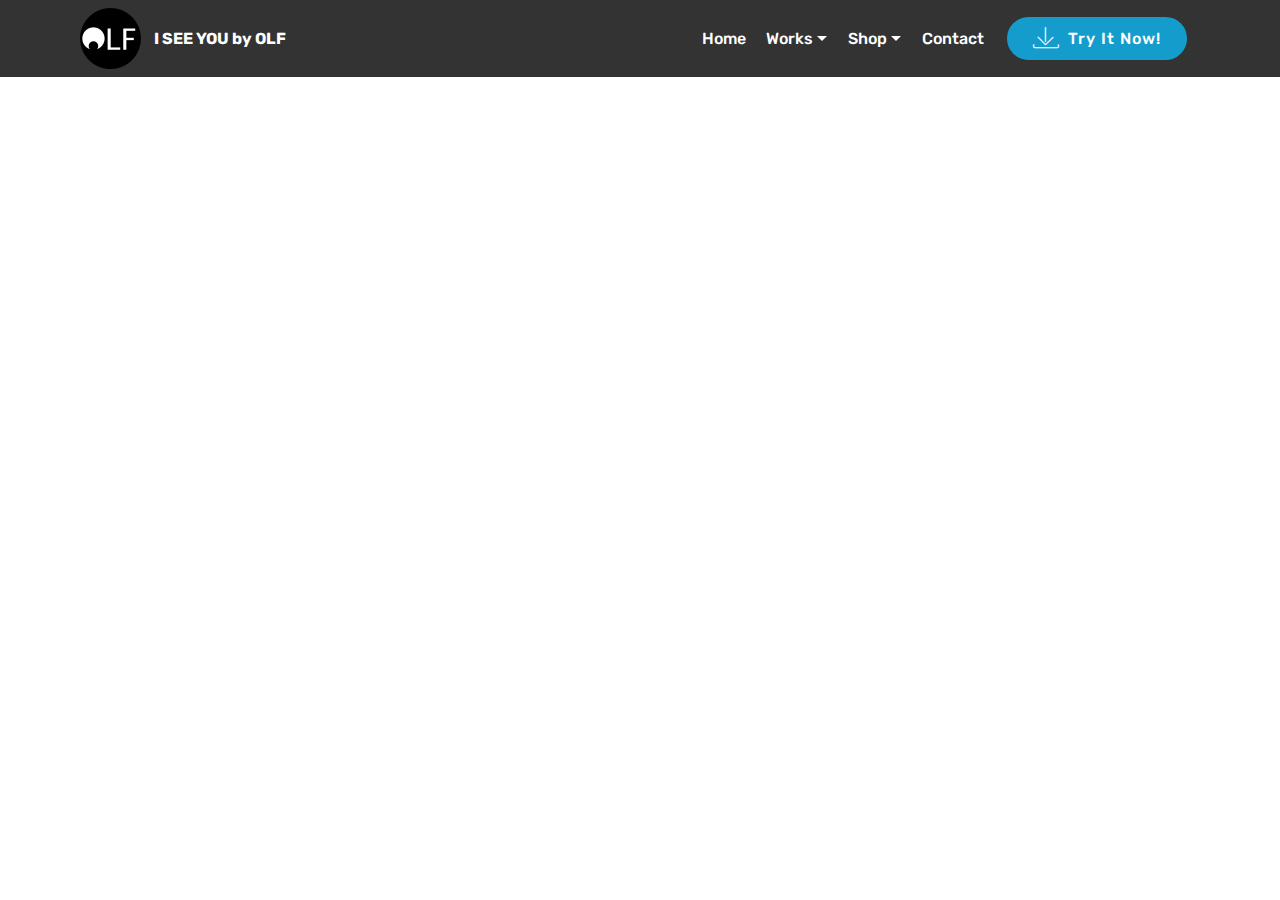
==== commit d98520a9: "create github pages" ====
--- a/page1.html
+++ b/page1.html
@@ -61,7 +61,7 @@
 </section>
 
 
-  <section class="engine"><a href="https://mobirise.info/a">online web builder</a></section><script src="assets/web/assets/jquery/jquery.min.js"></script>
+  <section class="engine"><a href="https://mobirise.info/c">free site builder</a></section><script src="assets/web/assets/jquery/jquery.min.js"></script>
   <script src="assets/popper/popper.min.js"></script>
   <script src="assets/tether/tether.min.js"></script>
   <script src="assets/bootstrap/js/bootstrap.min.js"></script>
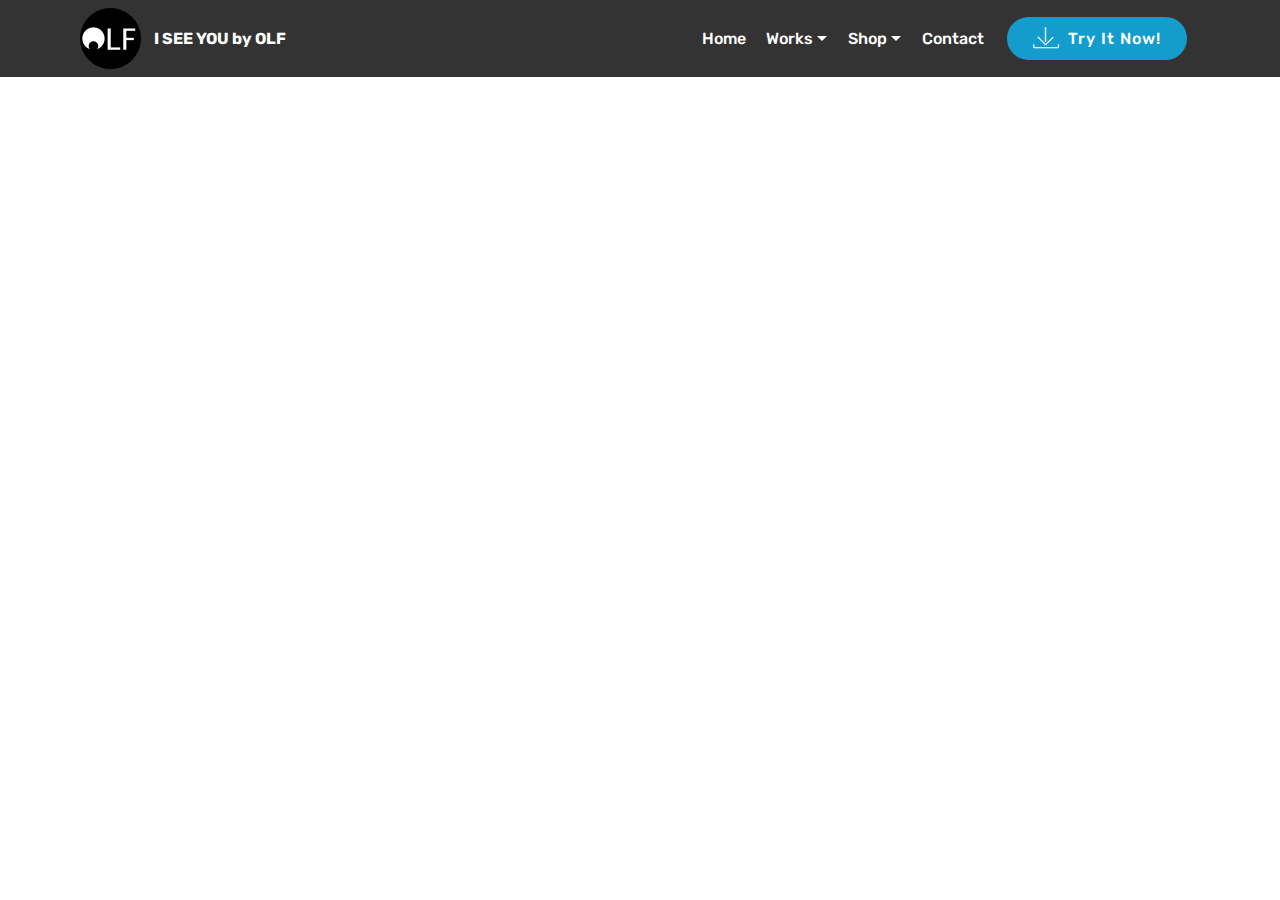
==== commit 02d0a166: "create github pages" ====
--- a/page1.html
+++ b/page1.html
@@ -49,7 +49,7 @@
         <div class="collapse navbar-collapse" id="navbarSupportedContent">
             <ul class="navbar-nav nav-dropdown" data-app-modern-menu="true"><li class="nav-item dropdown">
                     <a class="nav-link link text-white display-4" href="index.html">Home</a>
-                </li><li class="nav-item dropdown"><a class="nav-link link text-white dropdown-toggle display-4" href="page1.html" data-toggle="dropdown-submenu" aria-expanded="false">Works</a><div class="dropdown-menu"><a class="text-white dropdown-item display-4" href="page10.html">Vêtements</a><a class="text-white dropdown-item display-4" href="page4.html" aria-expanded="false">Devoirs</a><a class="text-white dropdown-item display-4" href="page5.html" aria-expanded="false">&nbsp;Musiques</a><a class="text-white dropdown-item display-4" href="page6.html" aria-expanded="false">Textes</a><a class="text-white dropdown-item display-4" href="https://mobirise.co" aria-expanded="false">Collaboration</a></div></li><li class="nav-item dropdown"><a class="nav-link link text-white dropdown-toggle display-4" href="page2.html" data-toggle="dropdown-submenu" aria-expanded="false">Shop<br></a><div class="dropdown-menu"><a class="text-white dropdown-item display-4" href="page7.html">Hoodies</a><a class="text-white dropdown-item display-4" href="page8.html" aria-expanded="false">Shirts</a><a class="text-white dropdown-item display-4" href="page9.html" aria-expanded="false">Accessoires</a></div></li><li class="nav-item"><a class="nav-link link text-white display-4" href="page3.html">Contact</a></li></ul>
+                </li><li class="nav-item dropdown open"><a class="nav-link link text-white dropdown-toggle display-4" href="page1.html" data-toggle="dropdown-submenu" aria-expanded="true">Works</a><div class="dropdown-menu"><a class="text-white dropdown-item display-4" href="page10.html">Vêtements</a><a class="text-white dropdown-item display-4" href="page4.html" aria-expanded="false">Devoirs</a><a class="text-white dropdown-item display-4" href="page5.html" aria-expanded="false">&nbsp;Musiques</a><a class="text-white dropdown-item display-4" href="https://mobirise.co" aria-expanded="false">Collaboration</a><a class="text-white dropdown-item display-4" href="page1.html" aria-expanded="true">Actualité</a></div></li><li class="nav-item dropdown"><a class="nav-link link text-white dropdown-toggle display-4" href="page2.html" data-toggle="dropdown-submenu" aria-expanded="false">Shop<br></a><div class="dropdown-menu"><a class="text-white dropdown-item display-4" href="page7.html">Hoodies</a><a class="text-white dropdown-item display-4" href="page8.html" aria-expanded="false">Shirts</a><a class="text-white dropdown-item display-4" href="page9.html" aria-expanded="false">Accessoires</a></div></li><li class="nav-item"><a class="nav-link link text-white display-4" href="page3.html">Contact</a></li></ul>
             <div class="navbar-buttons mbr-section-btn">
                 <a class="btn btn-sm btn-primary display-4" href="https://mobirise.co">
                     <span class="mbri-save mbr-iconfont mbr-iconfont-btn "></span>
@@ -61,7 +61,7 @@
 </section>
 
 
-  <section class="engine"><a href="https://mobirise.info/c">free site builder</a></section><script src="assets/web/assets/jquery/jquery.min.js"></script>
+  <section class="engine"><a href="https://mobirise.info/n">free simple web templates</a></section><script src="assets/web/assets/jquery/jquery.min.js"></script>
   <script src="assets/popper/popper.min.js"></script>
   <script src="assets/tether/tether.min.js"></script>
   <script src="assets/bootstrap/js/bootstrap.min.js"></script>
--- a/assets/mobirise/css/mbr-additional.css
+++ b/assets/mobirise/css/mbr-additional.css
@@ -5658,3 +5658,392 @@
 .cid-r6VJceu2YU .dropdown-item:hover {
   color: #c1c1c1 !important;
 }
+.cid-r6VJceu2YU .navbar {
+  padding: .5rem 0;
+  background: #333333;
+  transition: none;
+  min-height: 77px;
+}
+.cid-r6VJceu2YU .navbar-dropdown.bg-color.transparent.opened {
+  background: #333333;
+}
+.cid-r6VJceu2YU a {
+  font-style: normal;
+}
+.cid-r6VJceu2YU .nav-item span {
+  padding-right: 0.4em;
+  line-height: 0.5em;
+  vertical-align: text-bottom;
+  position: relative;
+  text-decoration: none;
+}
+.cid-r6VJceu2YU .nav-item a {
+  display: -webkit-flex;
+  align-items: center;
+  justify-content: center;
+  padding: 0.7rem 0 !important;
+  margin: 0rem .65rem !important;
+  -webkit-align-items: center;
+  -webkit-justify-content: center;
+}
+.cid-r6VJceu2YU .nav-item:focus,
+.cid-r6VJceu2YU .nav-link:focus {
+  outline: none;
+}
+.cid-r6VJceu2YU .btn {
+  padding: 0.4rem 1.5rem;
+  display: -webkit-inline-flex;
+  align-items: center;
+  -webkit-align-items: center;
+}
+.cid-r6VJceu2YU .btn .mbr-iconfont {
+  font-size: 1.6rem;
+}
+.cid-r6VJceu2YU .menu-logo {
+  margin-right: auto;
+}
+.cid-r6VJceu2YU .menu-logo .navbar-brand {
+  display: -webkit-flex;
+  margin-left: 5rem;
+  padding: 0;
+  transition: padding .2s;
+  min-height: 3.8rem;
+  align-items: center;
+  -webkit-align-items: center;
+}
+.cid-r6VJceu2YU .menu-logo .navbar-brand .navbar-caption-wrap {
+  display: -webkit-flex;
+  -webkit-align-items: center;
+  align-items: center;
+  word-break: break-word;
+  min-width: 7rem;
+  margin: .3rem 0;
+}
+.cid-r6VJceu2YU .menu-logo .navbar-brand .navbar-caption-wrap .navbar-caption {
+  line-height: 1.2rem !important;
+  padding-right: 2rem;
+}
+.cid-r6VJceu2YU .menu-logo .navbar-brand .navbar-logo {
+  font-size: 4rem;
+  transition: font-size 0.25s;
+}
+.cid-r6VJceu2YU .menu-logo .navbar-brand .navbar-logo img {
+  display: -webkit-flex;
+}
+.cid-r6VJceu2YU .menu-logo .navbar-brand .navbar-logo .mbr-iconfont {
+  transition: font-size 0.25s;
+}
+.cid-r6VJceu2YU .navbar-toggleable-sm .navbar-collapse {
+  justify-content: flex-end;
+  -webkit-justify-content: flex-end;
+  padding-right: 5rem;
+  width: auto;
+}
+.cid-r6VJceu2YU .navbar-toggleable-sm .navbar-collapse .navbar-nav {
+  flex-wrap: wrap;
+  -webkit-flex-wrap: wrap;
+  padding-left: 0;
+}
+.cid-r6VJceu2YU .navbar-toggleable-sm .navbar-collapse .navbar-nav .nav-item {
+  -webkit-align-self: center;
+  align-self: center;
+}
+.cid-r6VJceu2YU .navbar-toggleable-sm .navbar-collapse .navbar-buttons {
+  padding-left: 0;
+  padding-bottom: 0;
+}
+.cid-r6VJceu2YU .dropdown .dropdown-menu {
+  background: #333333;
+  display: none;
+  position: absolute;
+  min-width: 5rem;
+  padding-top: 1.4rem;
+  padding-bottom: 1.4rem;
+  text-align: left;
+}
+.cid-r6VJceu2YU .dropdown .dropdown-menu .dropdown-item {
+  width: auto;
+  padding: 0.235em 1.5385em 0.235em 1.5385em !important;
+}
+.cid-r6VJceu2YU .dropdown .dropdown-menu .dropdown-item::after {
+  right: 0.5rem;
+}
+.cid-r6VJceu2YU .dropdown .dropdown-menu .dropdown-submenu {
+  margin: 0;
+}
+.cid-r6VJceu2YU .dropdown.open > .dropdown-menu {
+  display: block;
+}
+.cid-r6VJceu2YU .navbar-toggleable-sm.opened:after {
+  position: absolute;
+  width: 100vw;
+  height: 100vh;
+  content: '';
+  background-color: rgba(0, 0, 0, 0.1);
+  left: 0;
+  bottom: 0;
+  transform: translateY(100%);
+  -webkit-transform: translateY(100%);
+  z-index: 1000;
+}
+.cid-r6VJceu2YU .navbar.navbar-short {
+  min-height: 60px;
+  transition: all .2s;
+}
+.cid-r6VJceu2YU .navbar.navbar-short .navbar-toggler-right {
+  top: 20px;
+}
+.cid-r6VJceu2YU .navbar.navbar-short .navbar-logo a {
+  font-size: 2.5rem !important;
+  line-height: 2.5rem;
+  transition: font-size 0.25s;
+}
+.cid-r6VJceu2YU .navbar.navbar-short .navbar-logo a .mbr-iconfont {
+  font-size: 2.5rem !important;
+}
+.cid-r6VJceu2YU .navbar.navbar-short .navbar-logo a img {
+  height: 3rem !important;
+}
+.cid-r6VJceu2YU .navbar.navbar-short .navbar-brand {
+  min-height: 3rem;
+}
+.cid-r6VJceu2YU button.navbar-toggler {
+  width: 31px;
+  height: 18px;
+  cursor: pointer;
+  transition: all .2s;
+  top: 1.5rem;
+  right: 1rem;
+}
+.cid-r6VJceu2YU button.navbar-toggler:focus {
+  outline: none;
+}
+.cid-r6VJceu2YU button.navbar-toggler .hamburger span {
+  position: absolute;
+  right: 0;
+  width: 30px;
+  height: 2px;
+  border-right: 5px;
+  background-color: #ffffff;
+}
+.cid-r6VJceu2YU button.navbar-toggler .hamburger span:nth-child(1) {
+  top: 0;
+  transition: all .2s;
+}
+.cid-r6VJceu2YU button.navbar-toggler .hamburger span:nth-child(2) {
+  top: 8px;
+  transition: all .15s;
+}
+.cid-r6VJceu2YU button.navbar-toggler .hamburger span:nth-child(3) {
+  top: 8px;
+  transition: all .15s;
+}
+.cid-r6VJceu2YU button.navbar-toggler .hamburger span:nth-child(4) {
+  top: 16px;
+  transition: all .2s;
+}
+.cid-r6VJceu2YU nav.opened .hamburger span:nth-child(1) {
+  top: 8px;
+  width: 0;
+  opacity: 0;
+  right: 50%;
+  transition: all .2s;
+}
+.cid-r6VJceu2YU nav.opened .hamburger span:nth-child(2) {
+  -webkit-transform: rotate(45deg);
+  transform: rotate(45deg);
+  transition: all .25s;
+}
+.cid-r6VJceu2YU nav.opened .hamburger span:nth-child(3) {
+  -webkit-transform: rotate(-45deg);
+  transform: rotate(-45deg);
+  transition: all .25s;
+}
+.cid-r6VJceu2YU nav.opened .hamburger span:nth-child(4) {
+  top: 8px;
+  width: 0;
+  opacity: 0;
+  right: 50%;
+  transition: all .2s;
+}
+.cid-r6VJceu2YU .collapsed.navbar-expand {
+  flex-direction: column;
+  -webkit-flex-direction: column;
+}
+.cid-r6VJceu2YU .collapsed .btn {
+  display: -webkit-flex;
+}
+.cid-r6VJceu2YU .collapsed .navbar-collapse {
+  display: none !important;
+  padding-right: 0 !important;
+}
+.cid-r6VJceu2YU .collapsed .navbar-collapse.collapsing,
+.cid-r6VJceu2YU .collapsed .navbar-collapse.show {
+  display: block !important;
+}
+.cid-r6VJceu2YU .collapsed .navbar-collapse.collapsing .navbar-nav,
+.cid-r6VJceu2YU .collapsed .navbar-collapse.show .navbar-nav {
+  display: block;
+  text-align: center;
+}
+.cid-r6VJceu2YU .collapsed .navbar-collapse.collapsing .navbar-nav .nav-item,
+.cid-r6VJceu2YU .collapsed .navbar-collapse.show .navbar-nav .nav-item {
+  clear: both;
+}
+.cid-r6VJceu2YU .collapsed .navbar-collapse.collapsing .navbar-buttons,
+.cid-r6VJceu2YU .collapsed .navbar-collapse.show .navbar-buttons {
+  text-align: center;
+}
+.cid-r6VJceu2YU .collapsed .navbar-collapse.collapsing .navbar-buttons:last-child,
+.cid-r6VJceu2YU .collapsed .navbar-collapse.show .navbar-buttons:last-child {
+  margin-bottom: 1rem;
+}
+.cid-r6VJceu2YU .collapsed button.navbar-toggler {
+  display: block;
+}
+.cid-r6VJceu2YU .collapsed .navbar-brand {
+  margin-left: 1rem !important;
+}
+.cid-r6VJceu2YU .collapsed .navbar-toggleable-sm {
+  flex-direction: column;
+  -webkit-flex-direction: column;
+}
+.cid-r6VJceu2YU .collapsed .dropdown .dropdown-menu {
+  width: 100%;
+  text-align: center;
+  position: relative;
+  opacity: 0;
+  display: block;
+  height: 0;
+  visibility: hidden;
+  padding: 0;
+  transition-duration: .5s;
+  transition-property: opacity,padding,height;
+}
+.cid-r6VJceu2YU .collapsed .dropdown.open > .dropdown-menu {
+  position: relative;
+  opacity: 1;
+  height: auto;
+  padding: 1.4rem 0;
+  visibility: visible;
+}
+.cid-r6VJceu2YU .collapsed .dropdown .dropdown-submenu {
+  left: 0;
+  text-align: center;
+  width: 100%;
+}
+.cid-r6VJceu2YU .collapsed .dropdown .dropdown-toggle[data-toggle="dropdown-submenu"]::after {
+  margin-top: 0;
+  position: inherit;
+  right: 0;
+  top: 50%;
+  display: inline-block;
+  width: 0;
+  height: 0;
+  margin-left: .3em;
+  vertical-align: middle;
+  content: "";
+  border-top: .30em solid;
+  border-right: .30em solid transparent;
+  border-left: .30em solid transparent;
+}
+@media (max-width: 991px) {
+  .cid-r6VJceu2YU .navbar-expand {
+    flex-direction: column;
+    -webkit-flex-direction: column;
+  }
+  .cid-r6VJceu2YU img {
+    height: 3.8rem !important;
+  }
+  .cid-r6VJceu2YU .btn {
+    display: -webkit-flex;
+  }
+  .cid-r6VJceu2YU button.navbar-toggler {
+    display: block;
+  }
+  .cid-r6VJceu2YU .navbar-brand {
+    margin-left: 1rem !important;
+  }
+  .cid-r6VJceu2YU .navbar-toggleable-sm {
+    flex-direction: column;
+    -webkit-flex-direction: column;
+  }
+  .cid-r6VJceu2YU .navbar-collapse {
+    display: none !important;
+    padding-right: 0 !important;
+  }
+  .cid-r6VJceu2YU .navbar-collapse.collapsing,
+  .cid-r6VJceu2YU .navbar-collapse.show {
+    display: block !important;
+  }
+  .cid-r6VJceu2YU .navbar-collapse.collapsing .navbar-nav,
+  .cid-r6VJceu2YU .navbar-collapse.show .navbar-nav {
+    display: block;
+    text-align: center;
+  }
+  .cid-r6VJceu2YU .navbar-collapse.collapsing .navbar-nav .nav-item,
+  .cid-r6VJceu2YU .navbar-collapse.show .navbar-nav .nav-item {
+    clear: both;
+  }
+  .cid-r6VJceu2YU .navbar-collapse.collapsing .navbar-buttons,
+  .cid-r6VJceu2YU .navbar-collapse.show .navbar-buttons {
+    text-align: center;
+  }
+  .cid-r6VJceu2YU .navbar-collapse.collapsing .navbar-buttons:last-child,
+  .cid-r6VJceu2YU .navbar-collapse.show .navbar-buttons:last-child {
+    margin-bottom: 1rem;
+  }
+  .cid-r6VJceu2YU .dropdown .dropdown-menu {
+    width: 100%;
+    text-align: center;
+    position: relative;
+    opacity: 0;
+    display: block;
+    height: 0;
+    visibility: hidden;
+    padding: 0;
+    transition-duration: .5s;
+    transition-property: opacity,padding,height;
+  }
+  .cid-r6VJceu2YU .dropdown.open > .dropdown-menu {
+    position: relative;
+    opacity: 1;
+    height: auto;
+    padding: 1.4rem 0;
+    visibility: visible;
+  }
+  .cid-r6VJceu2YU .dropdown .dropdown-submenu {
+    left: 0;
+    text-align: center;
+    width: 100%;
+  }
+  .cid-r6VJceu2YU .dropdown .dropdown-toggle[data-toggle="dropdown-submenu"]::after {
+    margin-top: 0;
+    position: inherit;
+    right: 0;
+    top: 50%;
+    display: inline-block;
+    width: 0;
+    height: 0;
+    margin-left: .3em;
+    vertical-align: middle;
+    content: "";
+    border-top: .30em solid;
+    border-right: .30em solid transparent;
+    border-left: .30em solid transparent;
+  }
+}
+@media (min-width: 767px) {
+  .cid-r6VJceu2YU .menu-logo {
+    flex-shrink: 0;
+    -webkit-flex-shrink: 0;
+  }
+}
+.cid-r6VJceu2YU .navbar-collapse {
+  flex-basis: auto;
+  -webkit-flex-basis: auto;
+}
+.cid-r6VJceu2YU .nav-link:hover,
+.cid-r6VJceu2YU .dropdown-item:hover {
+  color: #c1c1c1 !important;
+}
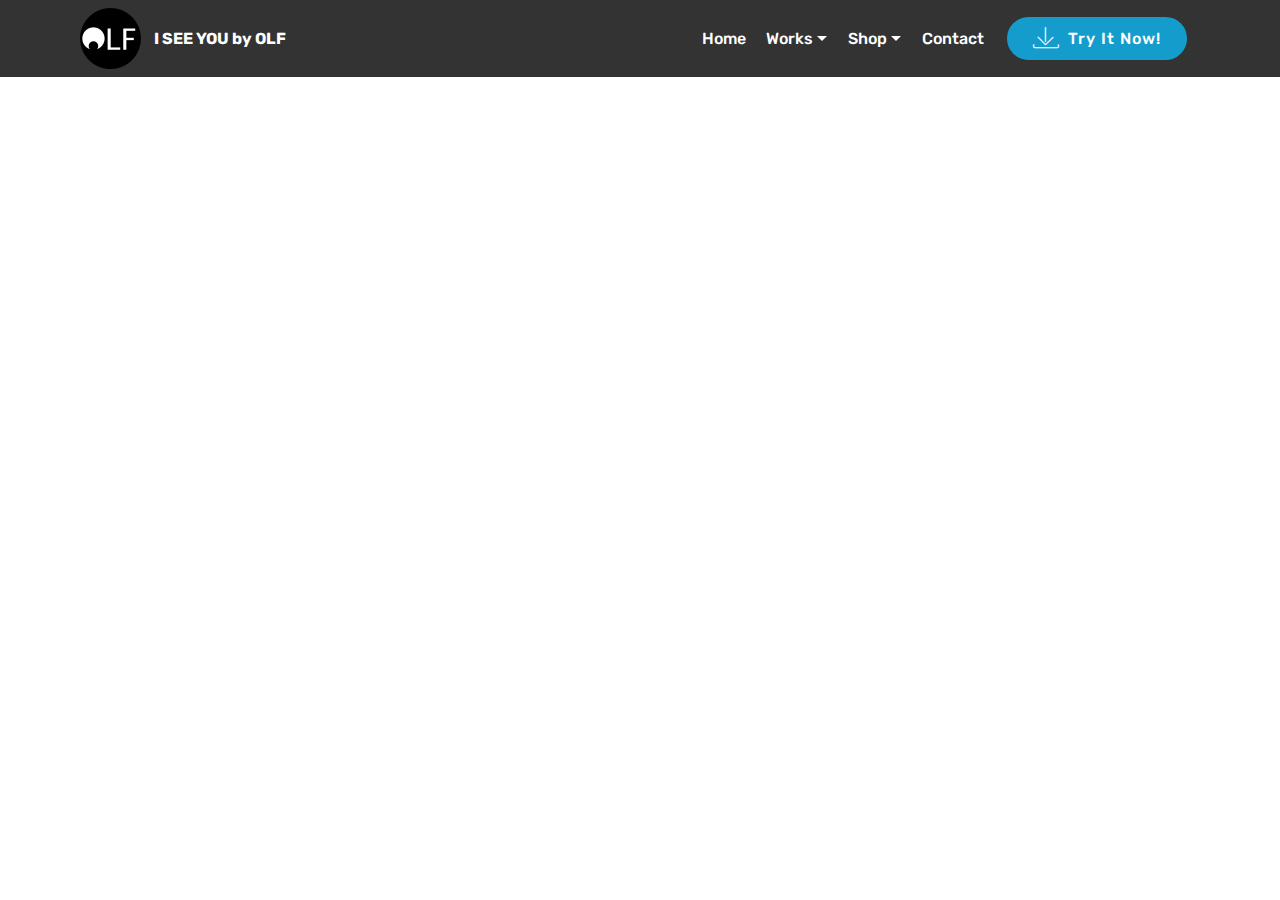
==== commit 8f005c15: "create github pages" ====
--- a/page1.html
+++ b/page1.html
@@ -15,6 +15,7 @@
   <link rel="stylesheet" href="assets/bootstrap/css/bootstrap-grid.min.css">
   <link rel="stylesheet" href="assets/bootstrap/css/bootstrap-reboot.min.css">
   <link rel="stylesheet" href="assets/dropdown/css/style.css">
+  <link rel="stylesheet" href="assets/animatecss/animate.min.css">
   <link rel="stylesheet" href="assets/theme/css/style.css">
   <link rel="stylesheet" href="assets/mobirise/css/mbr-additional.css" type="text/css">
   
@@ -49,7 +50,7 @@
         <div class="collapse navbar-collapse" id="navbarSupportedContent">
             <ul class="navbar-nav nav-dropdown" data-app-modern-menu="true"><li class="nav-item dropdown">
                     <a class="nav-link link text-white display-4" href="index.html">Home</a>
-                </li><li class="nav-item dropdown open"><a class="nav-link link text-white dropdown-toggle display-4" href="page1.html" data-toggle="dropdown-submenu" aria-expanded="true">Works</a><div class="dropdown-menu"><a class="text-white dropdown-item display-4" href="page10.html">Vêtements</a><a class="text-white dropdown-item display-4" href="page4.html" aria-expanded="false">Devoirs</a><a class="text-white dropdown-item display-4" href="page5.html" aria-expanded="false">&nbsp;Musiques</a><a class="text-white dropdown-item display-4" href="https://mobirise.co" aria-expanded="false">Collaboration</a><a class="text-white dropdown-item display-4" href="page1.html" aria-expanded="true">Actualité</a></div></li><li class="nav-item dropdown"><a class="nav-link link text-white dropdown-toggle display-4" href="page2.html" data-toggle="dropdown-submenu" aria-expanded="false">Shop<br></a><div class="dropdown-menu"><a class="text-white dropdown-item display-4" href="page7.html">Hoodies</a><a class="text-white dropdown-item display-4" href="page8.html" aria-expanded="false">Shirts</a><a class="text-white dropdown-item display-4" href="page9.html" aria-expanded="false">Accessoires</a></div></li><li class="nav-item"><a class="nav-link link text-white display-4" href="page3.html">Contact</a></li></ul>
+                </li><li class="nav-item dropdown"><a class="nav-link link text-white dropdown-toggle display-4" href="page1.html" data-toggle="dropdown-submenu" aria-expanded="false">Works</a><div class="dropdown-menu"><a class="text-white dropdown-item display-4" href="page10.html">Vêtements</a><a class="text-white dropdown-item display-4" href="page4.html" aria-expanded="false">Devoirs</a><a class="text-white dropdown-item display-4" href="page5.html" aria-expanded="false">&nbsp;Musiques</a><a class="text-white dropdown-item display-4" href="https://mobirise.co" aria-expanded="false">Collaboration</a><a class="text-white dropdown-item display-4" href="page1.html" aria-expanded="false">Actualité</a></div></li><li class="nav-item dropdown"><a class="nav-link link text-white dropdown-toggle display-4" href="page2.html" data-toggle="dropdown-submenu" aria-expanded="false">Shop<br></a><div class="dropdown-menu"><a class="text-white dropdown-item display-4" href="page7.html">Hoodies</a><a class="text-white dropdown-item display-4" href="page8.html" aria-expanded="false">Shirts</a><a class="text-white dropdown-item display-4" href="page9.html" aria-expanded="false">Accessoires</a></div></li><li class="nav-item"><a class="nav-link link text-white display-4" href="page3.html">Contact</a></li></ul>
             <div class="navbar-buttons mbr-section-btn">
                 <a class="btn btn-sm btn-primary display-4" href="https://mobirise.co">
                     <span class="mbri-save mbr-iconfont mbr-iconfont-btn "></span>
@@ -61,15 +62,18 @@
 </section>
 
 
-  <section class="engine"><a href="https://mobirise.info/n">free simple web templates</a></section><script src="assets/web/assets/jquery/jquery.min.js"></script>
+  <section class="engine"><a href="https://mobirise.info/x">css templates</a></section><script src="assets/web/assets/jquery/jquery.min.js"></script>
   <script src="assets/popper/popper.min.js"></script>
   <script src="assets/tether/tether.min.js"></script>
   <script src="assets/bootstrap/js/bootstrap.min.js"></script>
-  <script src="assets/smoothscroll/smooth-scroll.js"></script>
   <script src="assets/dropdown/js/script.min.js"></script>
   <script src="assets/touchswipe/jquery.touch-swipe.min.js"></script>
+  <script src="assets/viewportchecker/jquery.viewportchecker.js"></script>
+  <script src="assets/smoothscroll/smooth-scroll.js"></script>
   <script src="assets/theme/js/script.js"></script>
   
   
-</body>
+ <div id="scrollToTop" class="scrollToTop mbr-arrow-up"><a style="text-align: center;"><i></i></a></div>
+    <input name="animation" type="hidden">
+  </body>
 </html>--- a/assets/mobirise/css/mbr-additional.css
+++ b/assets/mobirise/css/mbr-additional.css
@@ -588,8 +588,8 @@
   color: #dfd9c6;
 }
 /* Scroll to top button*/
-.scrollToTop_wraper {
-  display: none;
+#scrollToTop a {
+  border-radius: 100px;
 }
 #scrollToTop a i:before {
   content: '';
@@ -5658,6 +5658,244 @@
 .cid-r6VJceu2YU .dropdown-item:hover {
   color: #c1c1c1 !important;
 }
+.cid-r6VZYkGSl3 .modal-body .close {
+  background: #1b1b1b;
+}
+.cid-r6VZYkGSl3 .modal-body .close span {
+  font-style: normal;
+}
+.cid-r6VZYkGSl3 .carousel-inner > .active,
+.cid-r6VZYkGSl3 .carousel-inner > .next,
+.cid-r6VZYkGSl3 .carousel-inner > .prev {
+  display: table;
+}
+.cid-r6VZYkGSl3 .carousel-control .icon-next,
+.cid-r6VZYkGSl3 .carousel-control .icon-prev {
+  margin-top: -18px;
+  font-size: 40px;
+  line-height: 27px;
+}
+.cid-r6VZYkGSl3 .carousel-control:hover {
+  background: #1b1b1b;
+  color: #fff;
+  opacity: 1;
+}
+@media (max-width: 767px) {
+  .cid-r6VZYkGSl3 .container .carousel-control {
+    margin-bottom: 0;
+  }
+}
+.cid-r6VZYkGSl3 .boxed-slider {
+  position: relative;
+  padding: 93px 0;
+}
+.cid-r6VZYkGSl3 .boxed-slider > div {
+  position: relative;
+}
+.cid-r6VZYkGSl3 .container img {
+  width: 100%;
+}
+.cid-r6VZYkGSl3 .container img + .row {
+  position: absolute;
+  top: 50%;
+  left: 0;
+  right: 0;
+  -webkit-transform: translateY(-50%);
+  -moz-transform: translateY(-50%);
+  transform: translateY(-50%);
+  z-index: 2;
+}
+.cid-r6VZYkGSl3 .mbr-section {
+  padding: 0;
+  background-attachment: scroll;
+}
+.cid-r6VZYkGSl3 .mbr-table-cell {
+  padding: 0;
+}
+.cid-r6VZYkGSl3 .container .carousel-indicators {
+  margin-bottom: 3px;
+}
+.cid-r6VZYkGSl3 .carousel-caption {
+  top: 50%;
+  right: 0;
+  bottom: auto;
+  left: 0;
+  display: -webkit-flex;
+  align-items: center;
+  -webkit-transform: translateY(-50%);
+  transform: translateY(-50%);
+  -webkit-align-items: center;
+}
+.cid-r6VZYkGSl3 .mbr-overlay {
+  z-index: 1;
+}
+.cid-r6VZYkGSl3 .container-slide.container {
+  min-width: 100%;
+  min-height: 100vh;
+  padding: 0;
+}
+.cid-r6VZYkGSl3 .carousel-item {
+  background-position: 50% 50%;
+  background-repeat: no-repeat;
+  background-size: cover;
+  -o-transition: -o-transform 0.6s ease-in-out;
+  -webkit-transition: -webkit-transform 0.6s ease-in-out;
+  transition: transform 0.6s ease-in-out, -webkit-transform 0.6s ease-in-out, -o-transform 0.6s ease-in-out;
+  -webkit-backface-visibility: hidden;
+  backface-visibility: hidden;
+  -webkit-perspective: 1000px;
+  perspective: 1000px;
+}
+@media (max-width: 576px) {
+  .cid-r6VZYkGSl3 .carousel-item .container {
+    width: 100%;
+  }
+}
+.cid-r6VZYkGSl3 .carousel-item-next.carousel-item-left,
+.cid-r6VZYkGSl3 .carousel-item-prev.carousel-item-right {
+  -webkit-transform: translate3d(0, 0, 0);
+  transform: translate3d(0, 0, 0);
+}
+.cid-r6VZYkGSl3 .active.carousel-item-right,
+.cid-r6VZYkGSl3 .carousel-item-next {
+  -webkit-transform: translate3d(100%, 0, 0);
+  transform: translate3d(100%, 0, 0);
+}
+.cid-r6VZYkGSl3 .active.carousel-item-left,
+.cid-r6VZYkGSl3 .carousel-item-prev {
+  -webkit-transform: translate3d(-100%, 0, 0);
+  transform: translate3d(-100%, 0, 0);
+}
+.cid-r6VZYkGSl3 .mbr-slider .carousel-control {
+  top: 50%;
+  width: 70px;
+  height: 70px;
+  margin-top: -1.5rem;
+  font-size: 35px;
+  background-color: rgba(0, 0, 0, 0.5);
+  border: 2px solid #fff;
+  border-radius: 50%;
+  transition: all .3s;
+}
+.cid-r6VZYkGSl3 .mbr-slider .carousel-control.carousel-control-prev {
+  left: 0;
+  margin-left: 2.5rem;
+}
+.cid-r6VZYkGSl3 .mbr-slider .carousel-control.carousel-control-next {
+  right: 0;
+  margin-right: 2.5rem;
+}
+.cid-r6VZYkGSl3 .mbr-slider .carousel-control .mbr-iconfont {
+  font-size: 2rem;
+}
+@media (max-width: 767px) {
+  .cid-r6VZYkGSl3 .mbr-slider .carousel-control {
+    top: auto;
+    bottom: 1rem;
+  }
+}
+.cid-r6VZYkGSl3 .mbr-slider .carousel-indicators {
+  position: absolute;
+  bottom: 0;
+  margin-bottom: 1.5rem !important;
+}
+.cid-r6VZYkGSl3 .mbr-slider .carousel-indicators li {
+  max-width: 20px;
+  width: 20px;
+  height: 20px;
+  max-height: 20px;
+  margin: 3px;
+  background-color: rgba(0, 0, 0, 0.5);
+  border: 2px solid #fff;
+  border-radius: 50%;
+  opacity: .5;
+  transition: all .3s;
+}
+.cid-r6VZYkGSl3 .mbr-slider .carousel-indicators li.active,
+.cid-r6VZYkGSl3 .mbr-slider .carousel-indicators li:hover {
+  opacity: .9;
+}
+.cid-r6VZYkGSl3 .mbr-slider .carousel-indicators li::after,
+.cid-r6VZYkGSl3 .mbr-slider .carousel-indicators li::before {
+  content: none;
+}
+.cid-r6VZYkGSl3 .mbr-slider .carousel-indicators.ie-fix {
+  left: 50%;
+  display: block;
+  width: 60%;
+  margin-left: -30%;
+  text-align: center;
+}
+@media (max-width: 576px) {
+  .cid-r6VZYkGSl3 .mbr-slider .carousel-indicators {
+    display: none !important;
+  }
+}
+.cid-r6VZYkGSl3 .mbr-slider > .container img {
+  width: 100%;
+}
+.cid-r6VZYkGSl3 .mbr-slider > .container img + .row {
+  position: absolute;
+  top: 50%;
+  right: 0;
+  left: 0;
+  z-index: 2;
+  -moz-transform: translateY(-50%);
+  -webkit-transform: translateY(-50%);
+  transform: translateY(-50%);
+}
+.cid-r6VZYkGSl3 .mbr-slider > .container .carousel-indicators {
+  margin-bottom: 3px;
+}
+@media (max-width: 576px) {
+  .cid-r6VZYkGSl3 .mbr-slider > .container .carousel-control {
+    margin-bottom: 0;
+  }
+}
+.cid-r6VZYkGSl3 .mbr-slider .mbr-section {
+  padding: 0;
+  background-attachment: scroll;
+}
+.cid-r6VZYkGSl3 .mbr-slider .mbr-table-cell {
+  padding: 0;
+}
+.cid-r6VZYkGSl3 .carousel-item .container.container-slide {
+  position: initial;
+  width: auto;
+  min-height: 0;
+}
+.cid-r6VZYkGSl3 .full-screen .slider-fullscreen-image {
+  min-height: 100vh;
+  background-repeat: no-repeat;
+  background-position: 50% 50%;
+  background-size: cover;
+}
+.cid-r6VZYkGSl3 .full-screen .slider-fullscreen-image.active {
+  display: -o-flex;
+}
+.cid-r6VZYkGSl3 .full-screen .container {
+  width: auto;
+  padding-right: 0;
+  padding-left: 0;
+}
+.cid-r6VZYkGSl3 .full-screen .carousel-item .container.container-slide {
+  width: 100%;
+  min-height: 100vh;
+  padding: 0;
+}
+.cid-r6VZYkGSl3 .full-screen .carousel-item .container.container-slide img {
+  display: none;
+}
+.cid-r6VZYkGSl3 .mbr-background-video-preview {
+  position: absolute;
+  top: 0;
+  right: 0;
+  bottom: 0;
+  left: 0;
+}
+.cid-r6VZYkGSl3 .mbr-overlay ~ .container-slide {
+  z-index: auto;
+}
 .cid-r6VJceu2YU .navbar {
   padding: .5rem 0;
   background: #333333;
@@ -6047,3 +6285,65 @@
 .cid-r6VJceu2YU .dropdown-item:hover {
   color: #c1c1c1 !important;
 }
+.cid-r6VYnf7F7F {
+  padding-top: 90px;
+  padding-bottom: 90px;
+  background-color: #f9f9f9;
+}
+.cid-r6VYnf7F7F h2 {
+  text-align: left;
+}
+.cid-r6VYnf7F7F h4 {
+  text-align: left;
+  font-weight: 500;
+}
+.cid-r6VYnf7F7F p {
+  color: #767676;
+  text-align: left;
+}
+.cid-r6VYnf7F7F .aside-content {
+  flex-basis: 100%;
+  -webkit-flex-basis: 100%;
+}
+.cid-r6VYnf7F7F .block-content {
+  display: -webkit-flex;
+  flex-direction: column;
+  -webkit-flex-direction: column;
+  word-break: break-word;
+}
+.cid-r6VYnf7F7F .media {
+  margin: initial;
+  align-items: center;
+  -webkit-align-items: center;
+}
+.cid-r6VYnf7F7F .mbr-figure {
+  align-self: flex-start;
+  -webkit-align-self: flex-start;
+  -webkit-flex-shrink: 0;
+  flex-shrink: 0;
+}
+.cid-r6VYnf7F7F .card-img {
+  padding-right: 2rem;
+  width: auto;
+}
+.cid-r6VYnf7F7F .card-img span {
+  font-size: 72px;
+  color: #707070;
+}
+@media (min-width: 992px) {
+  .cid-r6VYnf7F7F .mbr-figure {
+    padding-right: 4rem;
+  }
+}
+@media (max-width: 991px) {
+  .cid-r6VYnf7F7F .mbr-figure {
+    padding-right: 0;
+    padding-bottom: 1rem;
+    margin-bottom: 2rem;
+  }
+}
+@media (max-width: 300px) {
+  .cid-r6VYnf7F7F .card-img span {
+    font-size: 40px !important;
+  }
+}
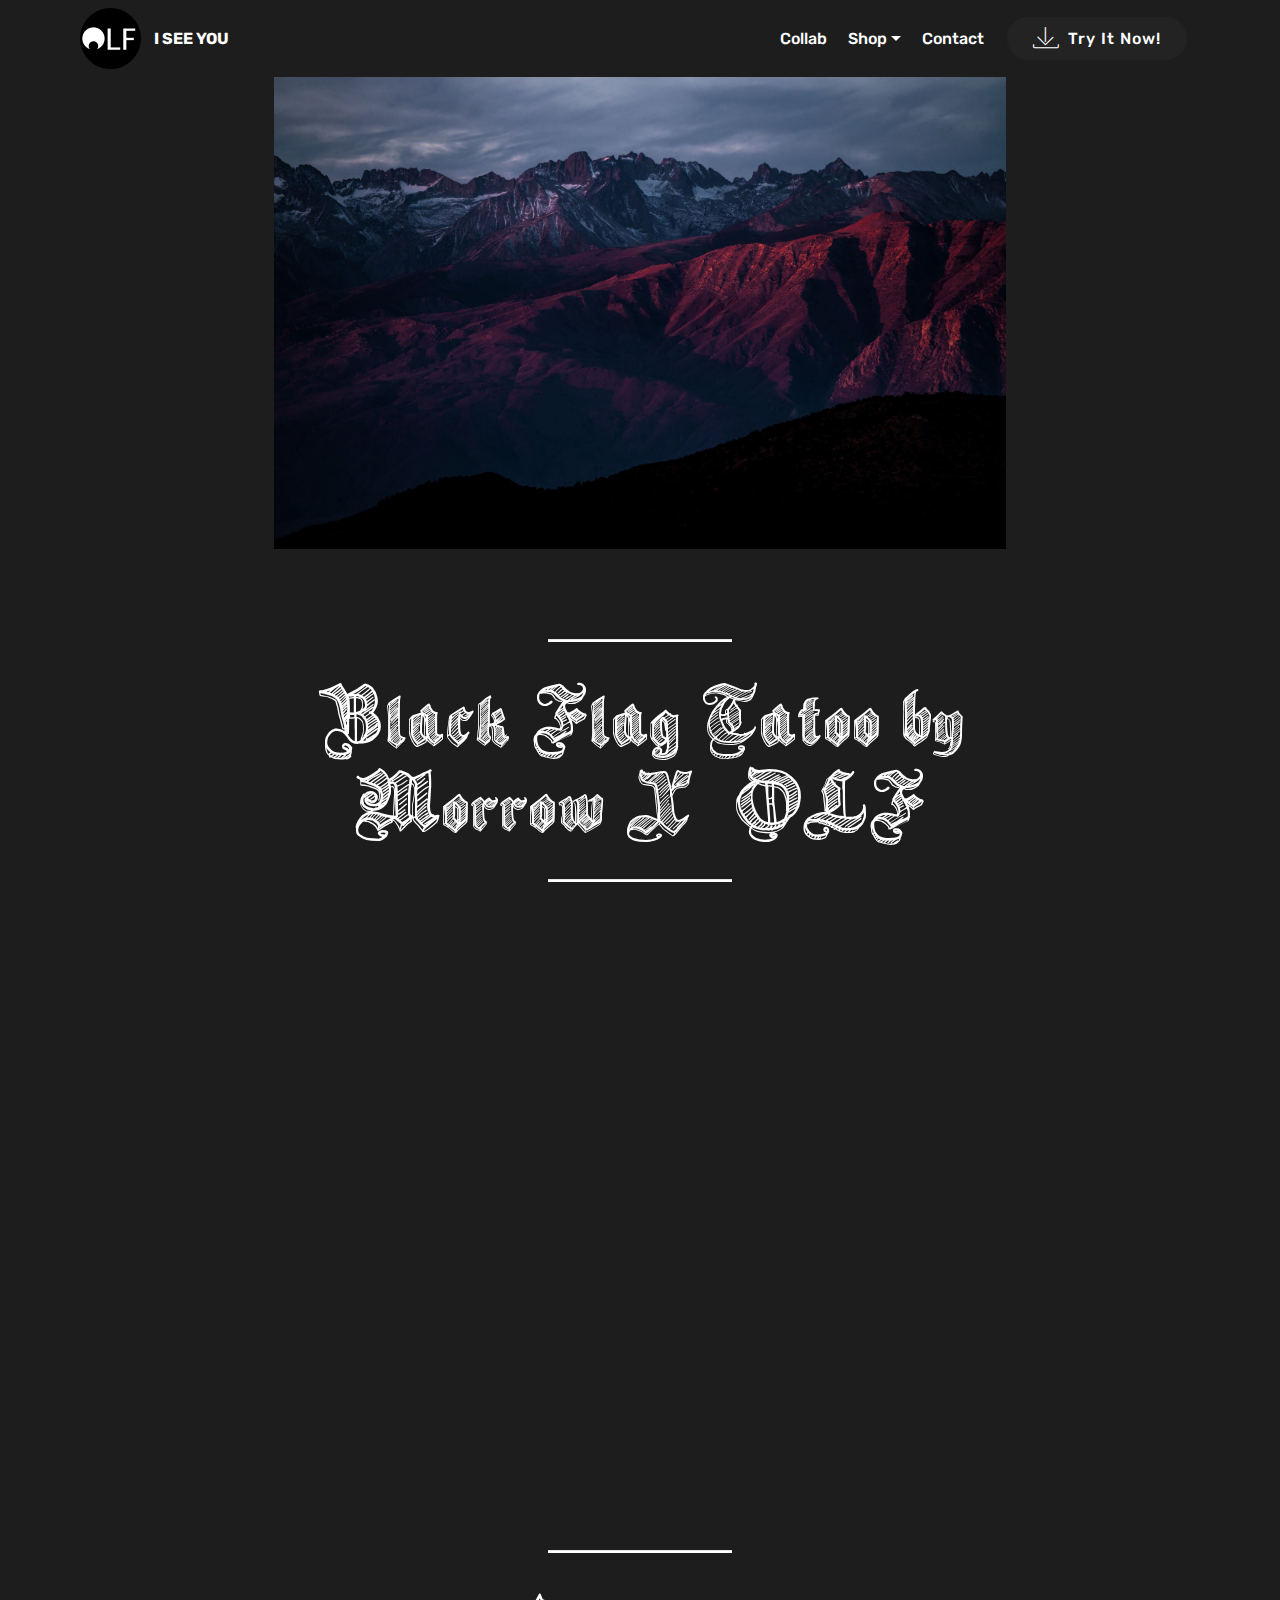
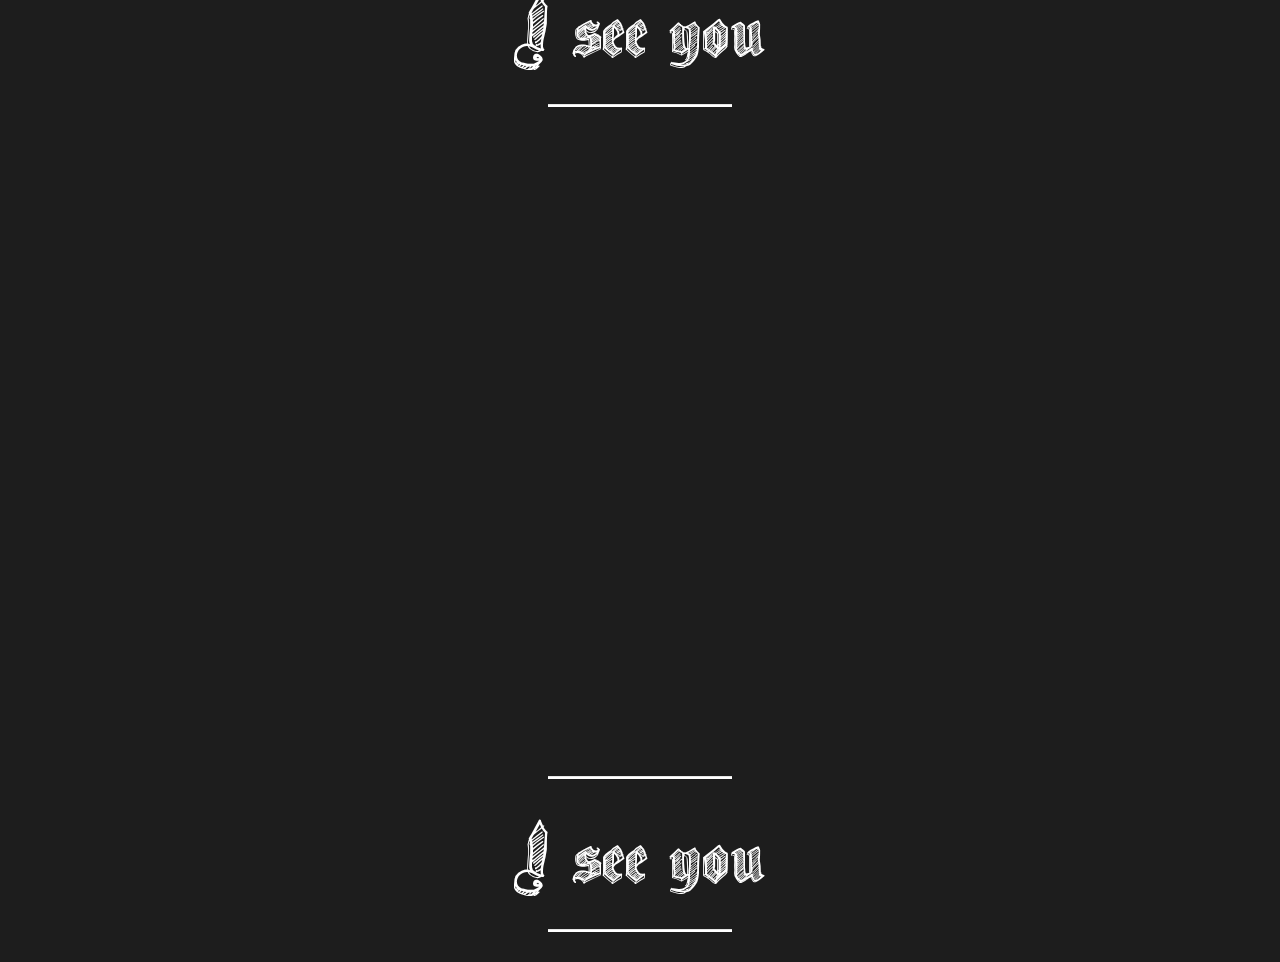
==== commit d2f3aca9: "create github pages" ====
--- a/page1.html
+++ b/page1.html
@@ -7,8 +7,8 @@
   <meta name="generator" content="Mobirise v4.8.6, mobirise.com">
   <meta name="viewport" content="width=device-width, initial-scale=1, minimum-scale=1">
   <link rel="shortcut icon" href="assets/images/sans-titre-1-122x122.png" type="image/x-icon">
-  <meta name="description" content="Web Generator Description">
-  <title>WORKS</title>
+  <meta name="description" content="Web Maker Description">
+  <title>Collab</title>
   <link rel="stylesheet" href="assets/web/assets/mobirise-icons/mobirise-icons.css">
   <link rel="stylesheet" href="assets/tether/tether.min.css">
   <link rel="stylesheet" href="assets/bootstrap/css/bootstrap.min.css">
@@ -17,13 +17,14 @@
   <link rel="stylesheet" href="assets/dropdown/css/style.css">
   <link rel="stylesheet" href="assets/animatecss/animate.min.css">
   <link rel="stylesheet" href="assets/theme/css/style.css">
+  <link href="assets/fonts/style.css" rel="stylesheet">
   <link rel="stylesheet" href="assets/mobirise/css/mbr-additional.css" type="text/css">
   
   
   
 </head>
 <body>
-  <section class="menu cid-r6VQf4okXG" once="menu" id="menu1-c">
+  <section class="menu cid-r8fzeCPRe4" once="menu" id="menu1-6">
 
     
 
@@ -44,13 +45,13 @@
                     </a>
                 </span>
                 <span class="navbar-caption-wrap"><a class="navbar-caption text-white display-4" href="https://mobirise.co">
-                        I SEE YOU by OLF</a></span>
+                        I SEE YOU&nbsp;</a></span>
             </div>
         </div>
         <div class="collapse navbar-collapse" id="navbarSupportedContent">
             <ul class="navbar-nav nav-dropdown" data-app-modern-menu="true"><li class="nav-item dropdown">
-                    <a class="nav-link link text-white display-4" href="index.html">Home</a>
-                </li><li class="nav-item dropdown"><a class="nav-link link text-white dropdown-toggle display-4" href="page1.html" data-toggle="dropdown-submenu" aria-expanded="false">Works</a><div class="dropdown-menu"><a class="text-white dropdown-item display-4" href="page10.html">Vêtements</a><a class="text-white dropdown-item display-4" href="page4.html" aria-expanded="false">Devoirs</a><a class="text-white dropdown-item display-4" href="page5.html" aria-expanded="false">&nbsp;Musiques</a><a class="text-white dropdown-item display-4" href="https://mobirise.co" aria-expanded="false">Collaboration</a><a class="text-white dropdown-item display-4" href="page1.html" aria-expanded="false">Actualité</a></div></li><li class="nav-item dropdown"><a class="nav-link link text-white dropdown-toggle display-4" href="page2.html" data-toggle="dropdown-submenu" aria-expanded="false">Shop<br></a><div class="dropdown-menu"><a class="text-white dropdown-item display-4" href="page7.html">Hoodies</a><a class="text-white dropdown-item display-4" href="page8.html" aria-expanded="false">Shirts</a><a class="text-white dropdown-item display-4" href="page9.html" aria-expanded="false">Accessoires</a></div></li><li class="nav-item"><a class="nav-link link text-white display-4" href="page3.html">Contact</a></li></ul>
+                    <a class="nav-link link text-white display-4" href="https://mobirise.co">Collab</a>
+                </li><li class="nav-item dropdown open"><a class="nav-link link text-white dropdown-toggle display-4" href="https://mobirise.co" data-toggle="dropdown-submenu" aria-expanded="true">Shop<br></a><div class="dropdown-menu"><a class="text-white dropdown-item display-4" href="https://mobirise.co">All</a><a class="text-white dropdown-item display-4" href="https://mobirise.co" aria-expanded="false">Hoodies</a><a class="text-white dropdown-item display-4" href="https://mobirise.co" aria-expanded="false">Shirts</a><a class="text-white dropdown-item display-4" href="https://mobirise.co" aria-expanded="true">Accessoires</a></div></li><li class="nav-item"><a class="nav-link link text-white display-4" href="https://mobirise.co">Contact</a></li></ul>
             <div class="navbar-buttons mbr-section-btn">
                 <a class="btn btn-sm btn-primary display-4" href="https://mobirise.co">
                     <span class="mbri-save mbr-iconfont mbr-iconfont-btn "></span>
@@ -61,8 +62,84 @@
     </nav>
 </section>
 
+<section class="engine"><a href="https://mobirise.info/i">site creation software</a></section><section class="cid-r8fPi9VUcO" id="image1-g">
 
-  <section class="engine"><a href="https://mobirise.info/x">css templates</a></section><script src="assets/web/assets/jquery/jquery.min.js"></script>
+    
+
+    <figure class="mbr-figure container">
+            <div class="image-block" style="width: 66%;">
+                <img src="assets/images/jumbotron.jpg" width="1400" alt="Mobirise">
+                
+            </div>
+    </figure>
+</section>
+
+<section class="mbr-section article content10 cid-r8fPmjUgN5" id="content10-h">
+    
+     
+
+    <div class="container">
+        <div class="inner-container" style="width: 66%;">
+            <hr class="line" style="width: 25%;">
+            <div class="section-text align-center mbr-white mbr-fonts-style display-1">Black Flag Tatoo by Morrow X &nbsp;OLF</div>
+            <hr class="line" style="width: 25%;">
+        </div>
+    </div>
+</section>
+
+<section class="cid-r8fPrTDS9f" id="image1-i">
+
+    
+
+    <figure class="mbr-figure container">
+            <div class="image-block" style="width: 66%;">
+                <img src="assets/images/jumbotron.jpg" width="1400" alt="Mobirise">
+                
+            </div>
+    </figure>
+</section>
+
+<section class="mbr-section article content10 cid-r8fPt8SLP7" id="content10-j">
+    
+     
+
+    <div class="container">
+        <div class="inner-container" style="width: 66%;">
+            <hr class="line" style="width: 25%;">
+            <div class="section-text align-center mbr-white mbr-fonts-style display-1">I see you</div>
+            <hr class="line" style="width: 25%;">
+        </div>
+    </div>
+</section>
+
+<section class="cid-r8fPu52Lu1" id="image1-k">
+
+    
+
+    <figure class="mbr-figure container">
+            <div class="image-block" style="width: 66%;">
+                <img src="assets/images/jumbotron.jpg" width="1400" alt="Mobirise">
+                
+            </div>
+    </figure>
+</section>
+
+<section class="mbr-section article content10 cid-r8fPvc2Whm" id="content10-l">
+    
+     
+
+    <div class="container">
+        <div class="inner-container" style="width: 66%;">
+            <hr class="line" style="width: 25%;">
+            <div class="section-text align-center mbr-white mbr-fonts-style display-1">
+                    I see you</div>
+            <hr class="line" style="width: 25%;">
+        </div>
+    </div>
+</section>
+
+
+  <script src="assets/web/assets/jquery/jquery.min.js"></script>
   <script src="assets/popper/popper.min.js"></script>
   <script src="assets/tether/tether.min.js"></script>
   <script src="assets/bootstrap/js/bootstrap.min.js"></script>
--- a/assets/fonts/style.css
+++ b/assets/fonts/style.css
@@ -0,0 +1,4 @@
+@font-face {
+   font-family: 'Sketch Gothic School';
+   src: url('Sketch Gothic School/font.ttf');
+}
--- a/assets/mobirise/css/mbr-additional.css
+++ b/assets/mobirise/css/mbr-additional.css
@@ -1,5 +1,4 @@
 @import url(https://fonts.googleapis.com/css?family=Rubik:300,300i,400,400i,500,500i,700,700i,900,900i);
-
 
 
 
@@ -20,11 +19,11 @@
   line-height: 1.6;
 }
 .display-1 {
-  font-family: 'Rubik', sans-serif;
-  font-size: 4.25rem;
+  font-family: 'Sketch Gothic School';
+  font-size: 5.4rem;
 }
 .display-1 > .mbr-iconfont {
-  font-size: 6.8rem;
+  font-size: 8.64rem;
 }
 .display-2 {
   font-family: 'Rubik', sans-serif;
@@ -61,9 +60,9 @@
 /* 0.65 - min scale variable, may vary */
 @media (max-width: 768px) {
   .display-1 {
-    font-size: 3.4rem;
-    font-size: calc( 2.1374999999999997rem + (4.25 - 2.1374999999999997) * ((100vw - 20rem) / (48 - 20)));
-    line-height: calc( 1.4 * (2.1374999999999997rem + (4.25 - 2.1374999999999997) * ((100vw - 20rem) / (48 - 20))));
+    font-size: 4.32rem;
+    font-size: calc( 2.54rem + (5.4 - 2.54) * ((100vw - 20rem) / (48 - 20)));
+    line-height: calc( 1.4 * (2.54rem + (5.4 - 2.54) * ((100vw - 20rem) / (48 - 20))));
   }
   .display-2 {
     font-size: 2.4rem;
@@ -132,7 +131,7 @@
   border-radius: 3px;
 }
 .bg-primary {
-  background-color: #149dcc !important;
+  background-color: #232323 !important;
 }
 .bg-success {
   background-color: #f7ed4a !important;
@@ -148,8 +147,8 @@
 }
 .btn-primary,
 .btn-primary:active {
-  background-color: #149dcc !important;
-  border-color: #149dcc !important;
+  background-color: #232323 !important;
+  border-color: #232323 !important;
   color: #ffffff !important;
 }
 .btn-primary:hover,
@@ -157,14 +156,14 @@
 .btn-primary.focus,
 .btn-primary.active {
   color: #ffffff !important;
-  background-color: #0d6786 !important;
-  border-color: #0d6786 !important;
+  background-color: #000000 !important;
+  border-color: #000000 !important;
 }
 .btn-primary.disabled,
 .btn-primary:disabled {
   color: #ffffff !important;
-  background-color: #0d6786 !important;
-  border-color: #0d6786 !important;
+  background-color: #000000 !important;
+  border-color: #000000 !important;
 }
 .btn-secondary,
 .btn-secondary:active {
@@ -312,22 +311,22 @@
 .btn-primary-outline,
 .btn-primary-outline:active {
   background: none;
-  border-color: #0b566f;
-  color: #0b566f;
+  border-color: #000000;
+  color: #000000;
 }
 .btn-primary-outline:hover,
 .btn-primary-outline:focus,
 .btn-primary-outline.focus,
 .btn-primary-outline.active {
   color: #ffffff;
-  background-color: #149dcc;
-  border-color: #149dcc;
+  background-color: #232323;
+  border-color: #232323;
 }
 .btn-primary-outline.disabled,
 .btn-primary-outline:disabled {
   color: #ffffff !important;
-  background-color: #149dcc !important;
-  border-color: #149dcc !important;
+  background-color: #232323 !important;
+  border-color: #232323 !important;
 }
 .btn-secondary-outline,
 .btn-secondary-outline:active {
@@ -464,7 +463,7 @@
   border-color: #ffffff;
 }
 .text-primary {
-  color: #149dcc !important;
+  color: #232323 !important;
 }
 .text-secondary {
   color: #ff3366 !important;
@@ -489,7 +488,7 @@
 }
 a.text-primary:hover,
 a.text-primary:focus {
-  color: #0b566f !important;
+  color: #000000 !important;
 }
 a.text-secondary:hover,
 a.text-secondary:focus {
@@ -547,8 +546,8 @@
   border-radius: 100px !important;
 }
 .mbr-gallery-filter li.active .btn {
-  background-color: #149dcc;
-  border-color: #149dcc;
+  background-color: #232323;
+  border-color: #232323;
   color: #ffffff;
 }
 .mbr-gallery-filter li.active .btn:focus {
@@ -565,11 +564,11 @@
 }
 a,
 a:hover {
-  color: #149dcc;
+  color: #232323;
 }
 .mbr-plan-header.bg-primary .mbr-plan-subtitle,
 .mbr-plan-header.bg-primary .mbr-plan-price-desc {
-  color: #b4e6f8;
+  color: #d5d5d5;
 }
 .mbr-plan-header.bg-success .mbr-plan-subtitle,
 .mbr-plan-header.bg-success .mbr-plan-price-desc {
@@ -689,7 +688,7 @@
   padding: 10px 0 10px 20px;
   font-size: 1.09rem;
   position: relative;
-  border-color: #149dcc;
+  border-color: #232323;
   border-width: 3px;
 }
 ul,
@@ -778,7 +777,7 @@
   text-align: center;
   position: relative;
   border: 2px solid #c0a375;
-  border-color: #149dcc;
+  border-color: #232323;
   color: #232323;
   cursor: pointer;
 }
@@ -789,7 +788,7 @@
 }
 .btn-social:hover {
   color: #fff;
-  background: #149dcc;
+  background: #232323;
 }
 .btn-social + .btn {
   margin-left: .1rem;
@@ -797,11 +796,11 @@
 /* Footer */
 .mbr-footer-content li::before,
 .mbr-footer .mbr-contacts li::before {
-  background: #149dcc;
+  background: #232323;
 }
 .mbr-footer-content li a:hover,
 .mbr-footer .mbr-contacts li a:hover {
-  color: #149dcc;
+  color: #232323;
 }
 .footer3 input[type="email"],
 .footer4 input[type="email"] {
@@ -1376,26 +1375,26 @@
 .dropup .dropdown-toggle::after {
   display: none;
 }
-.cid-r6VJceu2YU .navbar {
+.cid-r8fzeCPRe4 .navbar {
   padding: .5rem 0;
-  background: #333333;
+  background: #1d1d1d;
   transition: none;
   min-height: 77px;
 }
-.cid-r6VJceu2YU .navbar-dropdown.bg-color.transparent.opened {
-  background: #333333;
-}
-.cid-r6VJceu2YU a {
+.cid-r8fzeCPRe4 .navbar-dropdown.bg-color.transparent.opened {
+  background: #1d1d1d;
+}
+.cid-r8fzeCPRe4 a {
   font-style: normal;
 }
-.cid-r6VJceu2YU .nav-item span {
+.cid-r8fzeCPRe4 .nav-item span {
   padding-right: 0.4em;
   line-height: 0.5em;
   vertical-align: text-bottom;
   position: relative;
   text-decoration: none;
 }
-.cid-r6VJceu2YU .nav-item a {
+.cid-r8fzeCPRe4 .nav-item a {
   display: -webkit-flex;
   align-items: center;
   justify-content: center;
@@ -1404,23 +1403,23 @@
   -webkit-align-items: center;
   -webkit-justify-content: center;
 }
-.cid-r6VJceu2YU .nav-item:focus,
-.cid-r6VJceu2YU .nav-link:focus {
+.cid-r8fzeCPRe4 .nav-item:focus,
+.cid-r8fzeCPRe4 .nav-link:focus {
   outline: none;
 }
-.cid-r6VJceu2YU .btn {
+.cid-r8fzeCPRe4 .btn {
   padding: 0.4rem 1.5rem;
   display: -webkit-inline-flex;
   align-items: center;
   -webkit-align-items: center;
 }
-.cid-r6VJceu2YU .btn .mbr-iconfont {
+.cid-r8fzeCPRe4 .btn .mbr-iconfont {
   font-size: 1.6rem;
 }
-.cid-r6VJceu2YU .menu-logo {
+.cid-r8fzeCPRe4 .menu-logo {
   margin-right: auto;
 }
-.cid-r6VJceu2YU .menu-logo .navbar-brand {
+.cid-r8fzeCPRe4 .menu-logo .navbar-brand {
   display: -webkit-flex;
   margin-left: 5rem;
   padding: 0;
@@ -1429,7 +1428,7 @@
   align-items: center;
   -webkit-align-items: center;
 }
-.cid-r6VJceu2YU .menu-logo .navbar-brand .navbar-caption-wrap {
+.cid-r8fzeCPRe4 .menu-logo .navbar-brand .navbar-caption-wrap {
   display: -webkit-flex;
   -webkit-align-items: center;
   align-items: center;
@@ -1437,41 +1436,41 @@
   min-width: 7rem;
   margin: .3rem 0;
 }
-.cid-r6VJceu2YU .menu-logo .navbar-brand .navbar-caption-wrap .navbar-caption {
+.cid-r8fzeCPRe4 .menu-logo .navbar-brand .navbar-caption-wrap .navbar-caption {
   line-height: 1.2rem !important;
   padding-right: 2rem;
 }
-.cid-r6VJceu2YU .menu-logo .navbar-brand .navbar-logo {
+.cid-r8fzeCPRe4 .menu-logo .navbar-brand .navbar-logo {
   font-size: 4rem;
   transition: font-size 0.25s;
 }
-.cid-r6VJceu2YU .menu-logo .navbar-brand .navbar-logo img {
-  display: -webkit-flex;
-}
-.cid-r6VJceu2YU .menu-logo .navbar-brand .navbar-logo .mbr-iconfont {
+.cid-r8fzeCPRe4 .menu-logo .navbar-brand .navbar-logo img {
+  display: -webkit-flex;
+}
+.cid-r8fzeCPRe4 .menu-logo .navbar-brand .navbar-logo .mbr-iconfont {
   transition: font-size 0.25s;
 }
-.cid-r6VJceu2YU .navbar-toggleable-sm .navbar-collapse {
+.cid-r8fzeCPRe4 .navbar-toggleable-sm .navbar-collapse {
   justify-content: flex-end;
   -webkit-justify-content: flex-end;
   padding-right: 5rem;
   width: auto;
 }
-.cid-r6VJceu2YU .navbar-toggleable-sm .navbar-collapse .navbar-nav {
+.cid-r8fzeCPRe4 .navbar-toggleable-sm .navbar-collapse .navbar-nav {
   flex-wrap: wrap;
   -webkit-flex-wrap: wrap;
   padding-left: 0;
 }
-.cid-r6VJceu2YU .navbar-toggleable-sm .navbar-collapse .navbar-nav .nav-item {
+.cid-r8fzeCPRe4 .navbar-toggleable-sm .navbar-collapse .navbar-nav .nav-item {
   -webkit-align-self: center;
   align-self: center;
 }
-.cid-r6VJceu2YU .navbar-toggleable-sm .navbar-collapse .navbar-buttons {
+.cid-r8fzeCPRe4 .navbar-toggleable-sm .navbar-collapse .navbar-buttons {
   padding-left: 0;
   padding-bottom: 0;
 }
-.cid-r6VJceu2YU .dropdown .dropdown-menu {
-  background: #333333;
+.cid-r8fzeCPRe4 .dropdown .dropdown-menu {
+  background: #1d1d1d;
   display: none;
   position: absolute;
   min-width: 5rem;
@@ -1479,20 +1478,20 @@
   padding-bottom: 1.4rem;
   text-align: left;
 }
-.cid-r6VJceu2YU .dropdown .dropdown-menu .dropdown-item {
+.cid-r8fzeCPRe4 .dropdown .dropdown-menu .dropdown-item {
   width: auto;
   padding: 0.235em 1.5385em 0.235em 1.5385em !important;
 }
-.cid-r6VJceu2YU .dropdown .dropdown-menu .dropdown-item::after {
+.cid-r8fzeCPRe4 .dropdown .dropdown-menu .dropdown-item::after {
   right: 0.5rem;
 }
-.cid-r6VJceu2YU .dropdown .dropdown-menu .dropdown-submenu {
+.cid-r8fzeCPRe4 .dropdown .dropdown-menu .dropdown-submenu {
   margin: 0;
 }
-.cid-r6VJceu2YU .dropdown.open > .dropdown-menu {
+.cid-r8fzeCPRe4 .dropdown.open > .dropdown-menu {
   display: block;
 }
-.cid-r6VJceu2YU .navbar-toggleable-sm.opened:after {
+.cid-r8fzeCPRe4 .navbar-toggleable-sm.opened:after {
   position: absolute;
   width: 100vw;
   height: 100vh;
@@ -1504,28 +1503,28 @@
   -webkit-transform: translateY(100%);
   z-index: 1000;
 }
-.cid-r6VJceu2YU .navbar.navbar-short {
+.cid-r8fzeCPRe4 .navbar.navbar-short {
   min-height: 60px;
   transition: all .2s;
 }
-.cid-r6VJceu2YU .navbar.navbar-short .navbar-toggler-right {
+.cid-r8fzeCPRe4 .navbar.navbar-short .navbar-toggler-right {
   top: 20px;
 }
-.cid-r6VJceu2YU .navbar.navbar-short .navbar-logo a {
+.cid-r8fzeCPRe4 .navbar.navbar-short .navbar-logo a {
   font-size: 2.5rem !important;
   line-height: 2.5rem;
   transition: font-size 0.25s;
 }
-.cid-r6VJceu2YU .navbar.navbar-short .navbar-logo a .mbr-iconfont {
+.cid-r8fzeCPRe4 .navbar.navbar-short .navbar-logo a .mbr-iconfont {
   font-size: 2.5rem !important;
 }
-.cid-r6VJceu2YU .navbar.navbar-short .navbar-logo a img {
+.cid-r8fzeCPRe4 .navbar.navbar-short .navbar-logo a img {
   height: 3rem !important;
 }
-.cid-r6VJceu2YU .navbar.navbar-short .navbar-brand {
+.cid-r8fzeCPRe4 .navbar.navbar-short .navbar-brand {
   min-height: 3rem;
 }
-.cid-r6VJceu2YU button.navbar-toggler {
+.cid-r8fzeCPRe4 button.navbar-toggler {
   width: 31px;
   height: 18px;
   cursor: pointer;
@@ -1533,10 +1532,10 @@
   top: 1.5rem;
   right: 1rem;
 }
-.cid-r6VJceu2YU button.navbar-toggler:focus {
+.cid-r8fzeCPRe4 button.navbar-toggler:focus {
   outline: none;
 }
-.cid-r6VJceu2YU button.navbar-toggler .hamburger span {
+.cid-r8fzeCPRe4 button.navbar-toggler .hamburger span {
   position: absolute;
   right: 0;
   width: 30px;
@@ -1544,89 +1543,89 @@
   border-right: 5px;
   background-color: #ffffff;
 }
-.cid-r6VJceu2YU button.navbar-toggler .hamburger span:nth-child(1) {
+.cid-r8fzeCPRe4 button.navbar-toggler .hamburger span:nth-child(1) {
   top: 0;
   transition: all .2s;
 }
-.cid-r6VJceu2YU button.navbar-toggler .hamburger span:nth-child(2) {
+.cid-r8fzeCPRe4 button.navbar-toggler .hamburger span:nth-child(2) {
   top: 8px;
   transition: all .15s;
 }
-.cid-r6VJceu2YU button.navbar-toggler .hamburger span:nth-child(3) {
+.cid-r8fzeCPRe4 button.navbar-toggler .hamburger span:nth-child(3) {
   top: 8px;
   transition: all .15s;
 }
-.cid-r6VJceu2YU button.navbar-toggler .hamburger span:nth-child(4) {
+.cid-r8fzeCPRe4 button.navbar-toggler .hamburger span:nth-child(4) {
   top: 16px;
   transition: all .2s;
 }
-.cid-r6VJceu2YU nav.opened .hamburger span:nth-child(1) {
+.cid-r8fzeCPRe4 nav.opened .hamburger span:nth-child(1) {
   top: 8px;
   width: 0;
   opacity: 0;
   right: 50%;
   transition: all .2s;
 }
-.cid-r6VJceu2YU nav.opened .hamburger span:nth-child(2) {
+.cid-r8fzeCPRe4 nav.opened .hamburger span:nth-child(2) {
   -webkit-transform: rotate(45deg);
   transform: rotate(45deg);
   transition: all .25s;
 }
-.cid-r6VJceu2YU nav.opened .hamburger span:nth-child(3) {
+.cid-r8fzeCPRe4 nav.opened .hamburger span:nth-child(3) {
   -webkit-transform: rotate(-45deg);
   transform: rotate(-45deg);
   transition: all .25s;
 }
-.cid-r6VJceu2YU nav.opened .hamburger span:nth-child(4) {
+.cid-r8fzeCPRe4 nav.opened .hamburger span:nth-child(4) {
   top: 8px;
   width: 0;
   opacity: 0;
   right: 50%;
   transition: all .2s;
 }
-.cid-r6VJceu2YU .collapsed.navbar-expand {
+.cid-r8fzeCPRe4 .collapsed.navbar-expand {
   flex-direction: column;
   -webkit-flex-direction: column;
 }
-.cid-r6VJceu2YU .collapsed .btn {
-  display: -webkit-flex;
-}
-.cid-r6VJceu2YU .collapsed .navbar-collapse {
+.cid-r8fzeCPRe4 .collapsed .btn {
+  display: -webkit-flex;
+}
+.cid-r8fzeCPRe4 .collapsed .navbar-collapse {
   display: none !important;
   padding-right: 0 !important;
 }
-.cid-r6VJceu2YU .collapsed .navbar-collapse.collapsing,
-.cid-r6VJceu2YU .collapsed .navbar-collapse.show {
+.cid-r8fzeCPRe4 .collapsed .navbar-collapse.collapsing,
+.cid-r8fzeCPRe4 .collapsed .navbar-collapse.show {
   display: block !important;
 }
-.cid-r6VJceu2YU .collapsed .navbar-collapse.collapsing .navbar-nav,
-.cid-r6VJceu2YU .collapsed .navbar-collapse.show .navbar-nav {
+.cid-r8fzeCPRe4 .collapsed .navbar-collapse.collapsing .navbar-nav,
+.cid-r8fzeCPRe4 .collapsed .navbar-collapse.show .navbar-nav {
   display: block;
   text-align: center;
 }
-.cid-r6VJceu2YU .collapsed .navbar-collapse.collapsing .navbar-nav .nav-item,
-.cid-r6VJceu2YU .collapsed .navbar-collapse.show .navbar-nav .nav-item {
+.cid-r8fzeCPRe4 .collapsed .navbar-collapse.collapsing .navbar-nav .nav-item,
+.cid-r8fzeCPRe4 .collapsed .navbar-collapse.show .navbar-nav .nav-item {
   clear: both;
 }
-.cid-r6VJceu2YU .collapsed .navbar-collapse.collapsing .navbar-buttons,
-.cid-r6VJceu2YU .collapsed .navbar-collapse.show .navbar-buttons {
+.cid-r8fzeCPRe4 .collapsed .navbar-collapse.collapsing .navbar-buttons,
+.cid-r8fzeCPRe4 .collapsed .navbar-collapse.show .navbar-buttons {
   text-align: center;
 }
-.cid-r6VJceu2YU .collapsed .navbar-collapse.collapsing .navbar-buttons:last-child,
-.cid-r6VJceu2YU .collapsed .navbar-collapse.show .navbar-buttons:last-child {
+.cid-r8fzeCPRe4 .collapsed .navbar-collapse.collapsing .navbar-buttons:last-child,
+.cid-r8fzeCPRe4 .collapsed .navbar-collapse.show .navbar-buttons:last-child {
   margin-bottom: 1rem;
 }
-.cid-r6VJceu2YU .collapsed button.navbar-toggler {
+.cid-r8fzeCPRe4 .collapsed button.navbar-toggler {
   display: block;
 }
-.cid-r6VJceu2YU .collapsed .navbar-brand {
+.cid-r8fzeCPRe4 .collapsed .navbar-brand {
   margin-left: 1rem !important;
 }
-.cid-r6VJceu2YU .collapsed .navbar-toggleable-sm {
+.cid-r8fzeCPRe4 .collapsed .navbar-toggleable-sm {
   flex-direction: column;
   -webkit-flex-direction: column;
 }
-.cid-r6VJceu2YU .collapsed .dropdown .dropdown-menu {
+.cid-r8fzeCPRe4 .collapsed .dropdown .dropdown-menu {
   width: 100%;
   text-align: center;
   position: relative;
@@ -1638,19 +1637,19 @@
   transition-duration: .5s;
   transition-property: opacity,padding,height;
 }
-.cid-r6VJceu2YU .collapsed .dropdown.open > .dropdown-menu {
+.cid-r8fzeCPRe4 .collapsed .dropdown.open > .dropdown-menu {
   position: relative;
   opacity: 1;
   height: auto;
   padding: 1.4rem 0;
   visibility: visible;
 }
-.cid-r6VJceu2YU .collapsed .dropdown .dropdown-submenu {
+.cid-r8fzeCPRe4 .collapsed .dropdown .dropdown-submenu {
   left: 0;
   text-align: center;
   width: 100%;
 }
-.cid-r6VJceu2YU .collapsed .dropdown .dropdown-toggle[data-toggle="dropdown-submenu"]::after {
+.cid-r8fzeCPRe4 .collapsed .dropdown .dropdown-toggle[data-toggle="dropdown-submenu"]::after {
   margin-top: 0;
   position: inherit;
   right: 0;
@@ -1666,52 +1665,52 @@
   border-left: .30em solid transparent;
 }
 @media (max-width: 991px) {
-  .cid-r6VJceu2YU .navbar-expand {
+  .cid-r8fzeCPRe4 .navbar-expand {
     flex-direction: column;
     -webkit-flex-direction: column;
   }
-  .cid-r6VJceu2YU img {
+  .cid-r8fzeCPRe4 img {
     height: 3.8rem !important;
   }
-  .cid-r6VJceu2YU .btn {
+  .cid-r8fzeCPRe4 .btn {
     display: -webkit-flex;
   }
-  .cid-r6VJceu2YU button.navbar-toggler {
+  .cid-r8fzeCPRe4 button.navbar-toggler {
     display: block;
   }
-  .cid-r6VJceu2YU .navbar-brand {
+  .cid-r8fzeCPRe4 .navbar-brand {
     margin-left: 1rem !important;
   }
-  .cid-r6VJceu2YU .navbar-toggleable-sm {
+  .cid-r8fzeCPRe4 .navbar-toggleable-sm {
     flex-direction: column;
     -webkit-flex-direction: column;
   }
-  .cid-r6VJceu2YU .navbar-collapse {
+  .cid-r8fzeCPRe4 .navbar-collapse {
     display: none !important;
     padding-right: 0 !important;
   }
-  .cid-r6VJceu2YU .navbar-collapse.collapsing,
-  .cid-r6VJceu2YU .navbar-collapse.show {
+  .cid-r8fzeCPRe4 .navbar-collapse.collapsing,
+  .cid-r8fzeCPRe4 .navbar-collapse.show {
     display: block !important;
   }
-  .cid-r6VJceu2YU .navbar-collapse.collapsing .navbar-nav,
-  .cid-r6VJceu2YU .navbar-collapse.show .navbar-nav {
+  .cid-r8fzeCPRe4 .navbar-collapse.collapsing .navbar-nav,
+  .cid-r8fzeCPRe4 .navbar-collapse.show .navbar-nav {
     display: block;
     text-align: center;
   }
-  .cid-r6VJceu2YU .navbar-collapse.collapsing .navbar-nav .nav-item,
-  .cid-r6VJceu2YU .navbar-collapse.show .navbar-nav .nav-item {
+  .cid-r8fzeCPRe4 .navbar-collapse.collapsing .navbar-nav .nav-item,
+  .cid-r8fzeCPRe4 .navbar-collapse.show .navbar-nav .nav-item {
     clear: both;
   }
-  .cid-r6VJceu2YU .navbar-collapse.collapsing .navbar-buttons,
-  .cid-r6VJceu2YU .navbar-collapse.show .navbar-buttons {
+  .cid-r8fzeCPRe4 .navbar-collapse.collapsing .navbar-buttons,
+  .cid-r8fzeCPRe4 .navbar-collapse.show .navbar-buttons {
     text-align: center;
   }
-  .cid-r6VJceu2YU .navbar-collapse.collapsing .navbar-buttons:last-child,
-  .cid-r6VJceu2YU .navbar-collapse.show .navbar-buttons:last-child {
+  .cid-r8fzeCPRe4 .navbar-collapse.collapsing .navbar-buttons:last-child,
+  .cid-r8fzeCPRe4 .navbar-collapse.show .navbar-buttons:last-child {
     margin-bottom: 1rem;
   }
-  .cid-r6VJceu2YU .dropdown .dropdown-menu {
+  .cid-r8fzeCPRe4 .dropdown .dropdown-menu {
     width: 100%;
     text-align: center;
     position: relative;
@@ -1723,19 +1722,19 @@
     transition-duration: .5s;
     transition-property: opacity,padding,height;
   }
-  .cid-r6VJceu2YU .dropdown.open > .dropdown-menu {
+  .cid-r8fzeCPRe4 .dropdown.open > .dropdown-menu {
     position: relative;
     opacity: 1;
     height: auto;
     padding: 1.4rem 0;
     visibility: visible;
   }
-  .cid-r6VJceu2YU .dropdown .dropdown-submenu {
+  .cid-r8fzeCPRe4 .dropdown .dropdown-submenu {
     left: 0;
     text-align: center;
     width: 100%;
   }
-  .cid-r6VJceu2YU .dropdown .dropdown-toggle[data-toggle="dropdown-submenu"]::after {
+  .cid-r8fzeCPRe4 .dropdown .dropdown-toggle[data-toggle="dropdown-submenu"]::after {
     margin-top: 0;
     position: inherit;
     right: 0;
@@ -1752,42 +1751,201 @@
   }
 }
 @media (min-width: 767px) {
-  .cid-r6VJceu2YU .menu-logo {
+  .cid-r8fzeCPRe4 .menu-logo {
     flex-shrink: 0;
     -webkit-flex-shrink: 0;
   }
 }
-.cid-r6VJceu2YU .navbar-collapse {
+.cid-r8fzeCPRe4 .navbar-collapse {
   flex-basis: auto;
   -webkit-flex-basis: auto;
 }
-.cid-r6VJceu2YU .nav-link:hover,
-.cid-r6VJceu2YU .dropdown-item:hover {
+.cid-r8fzeCPRe4 .nav-link:hover,
+.cid-r8fzeCPRe4 .dropdown-item:hover {
   color: #c1c1c1 !important;
 }
-.cid-r6VOs82Cgk {
-  background-image: url("../../../assets/images/gif.gif");
-}
-.cid-r6VQf4okXG .navbar {
+.cid-r8fzcPlDC9 {
+  padding-top: 90px;
+  padding-bottom: 90px;
+  background-image: url("../../../assets/images/parker-burchfield-224850-unsplash-2000x1333.jpg");
+}
+.cid-r8fzcPlDC9 .mbr-figure {
+  margin: 0 auto;
+  width: 100%;
+  display: -webkit-flex;
+  justify-content: center;
+  -webkit-justify-content: center;
+}
+.cid-r8fzcPlDC9 .mbr-figure img {
+  height: 100%;
+  margin: 0 auto;
+}
+@media (max-width: 991px) {
+  .cid-r8fzcPlDC9 .mbr-figure img {
+    width: 100% !important;
+  }
+}
+.cid-r8fzcPlDC9 H1 {
+  text-align: center;
+}
+.cid-r8fzcPlDC9 SPAN {
+  color: #ffffff;
+}
+.cid-r8fLg01FZB {
+  padding-top: 90px;
+  padding-bottom: 90px;
+  background-color: #1d1d1d;
+}
+.cid-r8fLg01FZB .mbr-slider .carousel-control {
+  background: #1b1b1b;
+}
+.cid-r8fLg01FZB .mbr-slider .carousel-control-prev {
+  left: 0;
+  margin-left: 2.5rem;
+}
+.cid-r8fLg01FZB .mbr-slider .carousel-control-next {
+  right: 0;
+  margin-right: 2.5rem;
+}
+.cid-r8fLg01FZB .mbr-slider .modal-body .close {
+  background: #1b1b1b;
+}
+.cid-r8fLg01FZB .mbr-gallery-item > div::before {
+  content: '';
+  position: absolute;
+  left: 0;
+  top: 0;
+  width: 100%;
+  height: 100%;
+  background: #554346;
+  opacity: 0;
+  -webkit-transition: 0.2s opacity ease-in-out;
+  transition: 0.2s opacity ease-in-out;
+  background: linear-gradient(to left, #554346, #45505b) !important;
+}
+.cid-r8fLg01FZB .mbr-gallery-item > div:hover .mbr-gallery-title::before {
+  background: transparent !important;
+}
+.cid-r8fLg01FZB .mbr-gallery-item > div:hover:before {
+  opacity: 0.6 !important;
+}
+.cid-r8fLg01FZB .mbr-gallery-title {
+  font-size: .9em;
+  position: absolute;
+  display: block;
+  width: 100%;
+  bottom: 0;
+  padding: 1rem;
+  color: #fff;
+  z-index: 2;
+}
+.cid-r8fLg01FZB .mbr-gallery-title:before {
+  content: " ";
+  width: 100%;
+  height: 100%;
+  top: 0;
+  left: 0;
+  z-index: -1;
+  position: absolute;
+  background: #554346 !important;
+  opacity: 0.6;
+  -webkit-transition: 0.2s background ease-in-out;
+  transition: 0.2s background ease-in-out;
+  background: linear-gradient(to left, #554346, #45505b) !important;
+}
+.cid-r8fLH3VOEQ {
+  padding-top: 60px;
+  padding-bottom: 60px;
+  background-color: #1d1d1d;
+}
+@media (max-width: 767px) {
+  .cid-r8fLH3VOEQ .content {
+    text-align: center;
+  }
+  .cid-r8fLH3VOEQ .content > div:not(:last-child) {
+    margin-bottom: 2rem;
+  }
+}
+@media (max-width: 767px) {
+  .cid-r8fLH3VOEQ .media-wrap {
+    margin-bottom: 1rem;
+  }
+}
+.cid-r8fLH3VOEQ .media-wrap .mbr-iconfont-logo {
+  font-size: 7.5rem;
+  color: #f36;
+}
+.cid-r8fLH3VOEQ .media-wrap img {
+  height: 6rem;
+}
+@media (max-width: 767px) {
+  .cid-r8fLH3VOEQ .footer-lower .copyright {
+    margin-bottom: 1rem;
+    text-align: center;
+  }
+}
+.cid-r8fLH3VOEQ .footer-lower hr {
+  margin: 1rem 0;
+  border-color: #fff;
+  opacity: .05;
+}
+.cid-r8fLH3VOEQ .footer-lower .social-list {
+  padding-left: 0;
+  margin-bottom: 0;
+  list-style: none;
+  display: -webkit-flex;
+  flex-wrap: wrap;
+  justify-content: flex-end;
+  -webkit-justify-content: flex-end;
+  -webkit-flex-wrap: wrap;
+}
+.cid-r8fLH3VOEQ .footer-lower .social-list .mbr-iconfont-social {
+  font-size: 1.3rem;
+  color: #fff;
+}
+.cid-r8fLH3VOEQ .footer-lower .social-list .soc-item {
+  margin: 0 .5rem;
+}
+.cid-r8fLH3VOEQ .footer-lower .social-list a {
+  margin: 0;
+  opacity: .5;
+  -webkit-transition: .2s linear;
+  transition: .2s linear;
+}
+.cid-r8fLH3VOEQ .footer-lower .social-list a:hover {
+  opacity: 1;
+}
+@media (max-width: 767px) {
+  .cid-r8fLH3VOEQ .footer-lower .social-list {
+    justify-content: center;
+    -webkit-justify-content: center;
+  }
+}
+.cid-r8fMrDXsCN {
+  padding-top: 30px;
+  padding-bottom: 30px;
+  background-color: #1d1d1d;
+}
+.cid-r8fzeCPRe4 .navbar {
   padding: .5rem 0;
-  background: #333333;
+  background: #1d1d1d;
   transition: none;
   min-height: 77px;
 }
-.cid-r6VQf4okXG .navbar-dropdown.bg-color.transparent.opened {
-  background: #333333;
-}
-.cid-r6VQf4okXG a {
+.cid-r8fzeCPRe4 .navbar-dropdown.bg-color.transparent.opened {
+  background: #1d1d1d;
+}
+.cid-r8fzeCPRe4 a {
   font-style: normal;
 }
-.cid-r6VQf4okXG .nav-item span {
+.cid-r8fzeCPRe4 .nav-item span {
   padding-right: 0.4em;
   line-height: 0.5em;
   vertical-align: text-bottom;
   position: relative;
   text-decoration: none;
 }
-.cid-r6VQf4okXG .nav-item a {
+.cid-r8fzeCPRe4 .nav-item a {
   display: -webkit-flex;
   align-items: center;
   justify-content: center;
@@ -1796,23 +1954,23 @@
   -webkit-align-items: center;
   -webkit-justify-content: center;
 }
-.cid-r6VQf4okXG .nav-item:focus,
-.cid-r6VQf4okXG .nav-link:focus {
+.cid-r8fzeCPRe4 .nav-item:focus,
+.cid-r8fzeCPRe4 .nav-link:focus {
   outline: none;
 }
-.cid-r6VQf4okXG .btn {
+.cid-r8fzeCPRe4 .btn {
   padding: 0.4rem 1.5rem;
   display: -webkit-inline-flex;
   align-items: center;
   -webkit-align-items: center;
 }
-.cid-r6VQf4okXG .btn .mbr-iconfont {
+.cid-r8fzeCPRe4 .btn .mbr-iconfont {
   font-size: 1.6rem;
 }
-.cid-r6VQf4okXG .menu-logo {
+.cid-r8fzeCPRe4 .menu-logo {
   margin-right: auto;
 }
-.cid-r6VQf4okXG .menu-logo .navbar-brand {
+.cid-r8fzeCPRe4 .menu-logo .navbar-brand {
   display: -webkit-flex;
   margin-left: 5rem;
   padding: 0;
@@ -1821,7 +1979,7 @@
   align-items: center;
   -webkit-align-items: center;
 }
-.cid-r6VQf4okXG .menu-logo .navbar-brand .navbar-caption-wrap {
+.cid-r8fzeCPRe4 .menu-logo .navbar-brand .navbar-caption-wrap {
   display: -webkit-flex;
   -webkit-align-items: center;
   align-items: center;
@@ -1829,41 +1987,41 @@
   min-width: 7rem;
   margin: .3rem 0;
 }
-.cid-r6VQf4okXG .menu-logo .navbar-brand .navbar-caption-wrap .navbar-caption {
+.cid-r8fzeCPRe4 .menu-logo .navbar-brand .navbar-caption-wrap .navbar-caption {
   line-height: 1.2rem !important;
   padding-right: 2rem;
 }
-.cid-r6VQf4okXG .menu-logo .navbar-brand .navbar-logo {
+.cid-r8fzeCPRe4 .menu-logo .navbar-brand .navbar-logo {
   font-size: 4rem;
   transition: font-size 0.25s;
 }
-.cid-r6VQf4okXG .menu-logo .navbar-brand .navbar-logo img {
-  display: -webkit-flex;
-}
-.cid-r6VQf4okXG .menu-logo .navbar-brand .navbar-logo .mbr-iconfont {
+.cid-r8fzeCPRe4 .menu-logo .navbar-brand .navbar-logo img {
+  display: -webkit-flex;
+}
+.cid-r8fzeCPRe4 .menu-logo .navbar-brand .navbar-logo .mbr-iconfont {
   transition: font-size 0.25s;
 }
-.cid-r6VQf4okXG .navbar-toggleable-sm .navbar-collapse {
+.cid-r8fzeCPRe4 .navbar-toggleable-sm .navbar-collapse {
   justify-content: flex-end;
   -webkit-justify-content: flex-end;
   padding-right: 5rem;
   width: auto;
 }
-.cid-r6VQf4okXG .navbar-toggleable-sm .navbar-collapse .navbar-nav {
+.cid-r8fzeCPRe4 .navbar-toggleable-sm .navbar-collapse .navbar-nav {
   flex-wrap: wrap;
   -webkit-flex-wrap: wrap;
   padding-left: 0;
 }
-.cid-r6VQf4okXG .navbar-toggleable-sm .navbar-collapse .navbar-nav .nav-item {
+.cid-r8fzeCPRe4 .navbar-toggleable-sm .navbar-collapse .navbar-nav .nav-item {
   -webkit-align-self: center;
   align-self: center;
 }
-.cid-r6VQf4okXG .navbar-toggleable-sm .navbar-collapse .navbar-buttons {
+.cid-r8fzeCPRe4 .navbar-toggleable-sm .navbar-collapse .navbar-buttons {
   padding-left: 0;
   padding-bottom: 0;
 }
-.cid-r6VQf4okXG .dropdown .dropdown-menu {
-  background: #333333;
+.cid-r8fzeCPRe4 .dropdown .dropdown-menu {
+  background: #1d1d1d;
   display: none;
   position: absolute;
   min-width: 5rem;
@@ -1871,20 +2029,20 @@
   padding-bottom: 1.4rem;
   text-align: left;
 }
-.cid-r6VQf4okXG .dropdown .dropdown-menu .dropdown-item {
+.cid-r8fzeCPRe4 .dropdown .dropdown-menu .dropdown-item {
   width: auto;
   padding: 0.235em 1.5385em 0.235em 1.5385em !important;
 }
-.cid-r6VQf4okXG .dropdown .dropdown-menu .dropdown-item::after {
+.cid-r8fzeCPRe4 .dropdown .dropdown-menu .dropdown-item::after {
   right: 0.5rem;
 }
-.cid-r6VQf4okXG .dropdown .dropdown-menu .dropdown-submenu {
+.cid-r8fzeCPRe4 .dropdown .dropdown-menu .dropdown-submenu {
   margin: 0;
 }
-.cid-r6VQf4okXG .dropdown.open > .dropdown-menu {
+.cid-r8fzeCPRe4 .dropdown.open > .dropdown-menu {
   display: block;
 }
-.cid-r6VQf4okXG .navbar-toggleable-sm.opened:after {
+.cid-r8fzeCPRe4 .navbar-toggleable-sm.opened:after {
   position: absolute;
   width: 100vw;
   height: 100vh;
@@ -1896,28 +2054,28 @@
   -webkit-transform: translateY(100%);
   z-index: 1000;
 }
-.cid-r6VQf4okXG .navbar.navbar-short {
+.cid-r8fzeCPRe4 .navbar.navbar-short {
   min-height: 60px;
   transition: all .2s;
 }
-.cid-r6VQf4okXG .navbar.navbar-short .navbar-toggler-right {
+.cid-r8fzeCPRe4 .navbar.navbar-short .navbar-toggler-right {
   top: 20px;
 }
-.cid-r6VQf4okXG .navbar.navbar-short .navbar-logo a {
+.cid-r8fzeCPRe4 .navbar.navbar-short .navbar-logo a {
   font-size: 2.5rem !important;
   line-height: 2.5rem;
   transition: font-size 0.25s;
 }
-.cid-r6VQf4okXG .navbar.navbar-short .navbar-logo a .mbr-iconfont {
+.cid-r8fzeCPRe4 .navbar.navbar-short .navbar-logo a .mbr-iconfont {
   font-size: 2.5rem !important;
 }
-.cid-r6VQf4okXG .navbar.navbar-short .navbar-logo a img {
+.cid-r8fzeCPRe4 .navbar.navbar-short .navbar-logo a img {
   height: 3rem !important;
 }
-.cid-r6VQf4okXG .navbar.navbar-short .navbar-brand {
+.cid-r8fzeCPRe4 .navbar.navbar-short .navbar-brand {
   min-height: 3rem;
 }
-.cid-r6VQf4okXG button.navbar-toggler {
+.cid-r8fzeCPRe4 button.navbar-toggler {
   width: 31px;
   height: 18px;
   cursor: pointer;
@@ -1925,10 +2083,10 @@
   top: 1.5rem;
   right: 1rem;
 }
-.cid-r6VQf4okXG button.navbar-toggler:focus {
+.cid-r8fzeCPRe4 button.navbar-toggler:focus {
   outline: none;
 }
-.cid-r6VQf4okXG button.navbar-toggler .hamburger span {
+.cid-r8fzeCPRe4 button.navbar-toggler .hamburger span {
   position: absolute;
   right: 0;
   width: 30px;
@@ -1936,89 +2094,89 @@
   border-right: 5px;
   background-color: #ffffff;
 }
-.cid-r6VQf4okXG button.navbar-toggler .hamburger span:nth-child(1) {
+.cid-r8fzeCPRe4 button.navbar-toggler .hamburger span:nth-child(1) {
   top: 0;
   transition: all .2s;
 }
-.cid-r6VQf4okXG button.navbar-toggler .hamburger span:nth-child(2) {
+.cid-r8fzeCPRe4 button.navbar-toggler .hamburger span:nth-child(2) {
   top: 8px;
   transition: all .15s;
 }
-.cid-r6VQf4okXG button.navbar-toggler .hamburger span:nth-child(3) {
+.cid-r8fzeCPRe4 button.navbar-toggler .hamburger span:nth-child(3) {
   top: 8px;
   transition: all .15s;
 }
-.cid-r6VQf4okXG button.navbar-toggler .hamburger span:nth-child(4) {
+.cid-r8fzeCPRe4 button.navbar-toggler .hamburger span:nth-child(4) {
   top: 16px;
   transition: all .2s;
 }
-.cid-r6VQf4okXG nav.opened .hamburger span:nth-child(1) {
+.cid-r8fzeCPRe4 nav.opened .hamburger span:nth-child(1) {
   top: 8px;
   width: 0;
   opacity: 0;
   right: 50%;
   transition: all .2s;
 }
-.cid-r6VQf4okXG nav.opened .hamburger span:nth-child(2) {
+.cid-r8fzeCPRe4 nav.opened .hamburger span:nth-child(2) {
   -webkit-transform: rotate(45deg);
   transform: rotate(45deg);
   transition: all .25s;
 }
-.cid-r6VQf4okXG nav.opened .hamburger span:nth-child(3) {
+.cid-r8fzeCPRe4 nav.opened .hamburger span:nth-child(3) {
   -webkit-transform: rotate(-45deg);
   transform: rotate(-45deg);
   transition: all .25s;
 }
-.cid-r6VQf4okXG nav.opened .hamburger span:nth-child(4) {
+.cid-r8fzeCPRe4 nav.opened .hamburger span:nth-child(4) {
   top: 8px;
   width: 0;
   opacity: 0;
   right: 50%;
   transition: all .2s;
 }
-.cid-r6VQf4okXG .collapsed.navbar-expand {
+.cid-r8fzeCPRe4 .collapsed.navbar-expand {
   flex-direction: column;
   -webkit-flex-direction: column;
 }
-.cid-r6VQf4okXG .collapsed .btn {
-  display: -webkit-flex;
-}
-.cid-r6VQf4okXG .collapsed .navbar-collapse {
+.cid-r8fzeCPRe4 .collapsed .btn {
+  display: -webkit-flex;
+}
+.cid-r8fzeCPRe4 .collapsed .navbar-collapse {
   display: none !important;
   padding-right: 0 !important;
 }
-.cid-r6VQf4okXG .collapsed .navbar-collapse.collapsing,
-.cid-r6VQf4okXG .collapsed .navbar-collapse.show {
+.cid-r8fzeCPRe4 .collapsed .navbar-collapse.collapsing,
+.cid-r8fzeCPRe4 .collapsed .navbar-collapse.show {
   display: block !important;
 }
-.cid-r6VQf4okXG .collapsed .navbar-collapse.collapsing .navbar-nav,
-.cid-r6VQf4okXG .collapsed .navbar-collapse.show .navbar-nav {
+.cid-r8fzeCPRe4 .collapsed .navbar-collapse.collapsing .navbar-nav,
+.cid-r8fzeCPRe4 .collapsed .navbar-collapse.show .navbar-nav {
   display: block;
   text-align: center;
 }
-.cid-r6VQf4okXG .collapsed .navbar-collapse.collapsing .navbar-nav .nav-item,
-.cid-r6VQf4okXG .collapsed .navbar-collapse.show .navbar-nav .nav-item {
+.cid-r8fzeCPRe4 .collapsed .navbar-collapse.collapsing .navbar-nav .nav-item,
+.cid-r8fzeCPRe4 .collapsed .navbar-collapse.show .navbar-nav .nav-item {
   clear: both;
 }
-.cid-r6VQf4okXG .collapsed .navbar-collapse.collapsing .navbar-buttons,
-.cid-r6VQf4okXG .collapsed .navbar-collapse.show .navbar-buttons {
+.cid-r8fzeCPRe4 .collapsed .navbar-collapse.collapsing .navbar-buttons,
+.cid-r8fzeCPRe4 .collapsed .navbar-collapse.show .navbar-buttons {
   text-align: center;
 }
-.cid-r6VQf4okXG .collapsed .navbar-collapse.collapsing .navbar-buttons:last-child,
-.cid-r6VQf4okXG .collapsed .navbar-collapse.show .navbar-buttons:last-child {
+.cid-r8fzeCPRe4 .collapsed .navbar-collapse.collapsing .navbar-buttons:last-child,
+.cid-r8fzeCPRe4 .collapsed .navbar-collapse.show .navbar-buttons:last-child {
   margin-bottom: 1rem;
 }
-.cid-r6VQf4okXG .collapsed button.navbar-toggler {
+.cid-r8fzeCPRe4 .collapsed button.navbar-toggler {
   display: block;
 }
-.cid-r6VQf4okXG .collapsed .navbar-brand {
+.cid-r8fzeCPRe4 .collapsed .navbar-brand {
   margin-left: 1rem !important;
 }
-.cid-r6VQf4okXG .collapsed .navbar-toggleable-sm {
+.cid-r8fzeCPRe4 .collapsed .navbar-toggleable-sm {
   flex-direction: column;
   -webkit-flex-direction: column;
 }
-.cid-r6VQf4okXG .collapsed .dropdown .dropdown-menu {
+.cid-r8fzeCPRe4 .collapsed .dropdown .dropdown-menu {
   width: 100%;
   text-align: center;
   position: relative;
@@ -2030,19 +2188,19 @@
   transition-duration: .5s;
   transition-property: opacity,padding,height;
 }
-.cid-r6VQf4okXG .collapsed .dropdown.open > .dropdown-menu {
+.cid-r8fzeCPRe4 .collapsed .dropdown.open > .dropdown-menu {
   position: relative;
   opacity: 1;
   height: auto;
   padding: 1.4rem 0;
   visibility: visible;
 }
-.cid-r6VQf4okXG .collapsed .dropdown .dropdown-submenu {
+.cid-r8fzeCPRe4 .collapsed .dropdown .dropdown-submenu {
   left: 0;
   text-align: center;
   width: 100%;
 }
-.cid-r6VQf4okXG .collapsed .dropdown .dropdown-toggle[data-toggle="dropdown-submenu"]::after {
+.cid-r8fzeCPRe4 .collapsed .dropdown .dropdown-toggle[data-toggle="dropdown-submenu"]::after {
   margin-top: 0;
   position: inherit;
   right: 0;
@@ -2058,52 +2216,52 @@
   border-left: .30em solid transparent;
 }
 @media (max-width: 991px) {
-  .cid-r6VQf4okXG .navbar-expand {
+  .cid-r8fzeCPRe4 .navbar-expand {
     flex-direction: column;
     -webkit-flex-direction: column;
   }
-  .cid-r6VQf4okXG img {
+  .cid-r8fzeCPRe4 img {
     height: 3.8rem !important;
   }
-  .cid-r6VQf4okXG .btn {
+  .cid-r8fzeCPRe4 .btn {
     display: -webkit-flex;
   }
-  .cid-r6VQf4okXG button.navbar-toggler {
+  .cid-r8fzeCPRe4 button.navbar-toggler {
     display: block;
   }
-  .cid-r6VQf4okXG .navbar-brand {
+  .cid-r8fzeCPRe4 .navbar-brand {
     margin-left: 1rem !important;
   }
-  .cid-r6VQf4okXG .navbar-toggleable-sm {
+  .cid-r8fzeCPRe4 .navbar-toggleable-sm {
     flex-direction: column;
     -webkit-flex-direction: column;
   }
-  .cid-r6VQf4okXG .navbar-collapse {
+  .cid-r8fzeCPRe4 .navbar-collapse {
     display: none !important;
     padding-right: 0 !important;
   }
-  .cid-r6VQf4okXG .navbar-collapse.collapsing,
-  .cid-r6VQf4okXG .navbar-collapse.show {
+  .cid-r8fzeCPRe4 .navbar-collapse.collapsing,
+  .cid-r8fzeCPRe4 .navbar-collapse.show {
     display: block !important;
   }
-  .cid-r6VQf4okXG .navbar-collapse.collapsing .navbar-nav,
-  .cid-r6VQf4okXG .navbar-collapse.show .navbar-nav {
+  .cid-r8fzeCPRe4 .navbar-collapse.collapsing .navbar-nav,
+  .cid-r8fzeCPRe4 .navbar-collapse.show .navbar-nav {
     display: block;
     text-align: center;
   }
-  .cid-r6VQf4okXG .navbar-collapse.collapsing .navbar-nav .nav-item,
-  .cid-r6VQf4okXG .navbar-collapse.show .navbar-nav .nav-item {
+  .cid-r8fzeCPRe4 .navbar-collapse.collapsing .navbar-nav .nav-item,
+  .cid-r8fzeCPRe4 .navbar-collapse.show .navbar-nav .nav-item {
     clear: both;
   }
-  .cid-r6VQf4okXG .navbar-collapse.collapsing .navbar-buttons,
-  .cid-r6VQf4okXG .navbar-collapse.show .navbar-buttons {
+  .cid-r8fzeCPRe4 .navbar-collapse.collapsing .navbar-buttons,
+  .cid-r8fzeCPRe4 .navbar-collapse.show .navbar-buttons {
     text-align: center;
   }
-  .cid-r6VQf4okXG .navbar-collapse.collapsing .navbar-buttons:last-child,
-  .cid-r6VQf4okXG .navbar-collapse.show .navbar-buttons:last-child {
+  .cid-r8fzeCPRe4 .navbar-collapse.collapsing .navbar-buttons:last-child,
+  .cid-r8fzeCPRe4 .navbar-collapse.show .navbar-buttons:last-child {
     margin-bottom: 1rem;
   }
-  .cid-r6VQf4okXG .dropdown .dropdown-menu {
+  .cid-r8fzeCPRe4 .dropdown .dropdown-menu {
     width: 100%;
     text-align: center;
     position: relative;
@@ -2115,19 +2273,19 @@
     transition-duration: .5s;
     transition-property: opacity,padding,height;
   }
-  .cid-r6VQf4okXG .dropdown.open > .dropdown-menu {
+  .cid-r8fzeCPRe4 .dropdown.open > .dropdown-menu {
     position: relative;
     opacity: 1;
     height: auto;
     padding: 1.4rem 0;
     visibility: visible;
   }
-  .cid-r6VQf4okXG .dropdown .dropdown-submenu {
+  .cid-r8fzeCPRe4 .dropdown .dropdown-submenu {
     left: 0;
     text-align: center;
     width: 100%;
   }
-  .cid-r6VQf4okXG .dropdown .dropdown-toggle[data-toggle="dropdown-submenu"]::after {
+  .cid-r8fzeCPRe4 .dropdown .dropdown-toggle[data-toggle="dropdown-submenu"]::after {
     margin-top: 0;
     position: inherit;
     right: 0;
@@ -2144,39 +2302,171 @@
   }
 }
 @media (min-width: 767px) {
-  .cid-r6VQf4okXG .menu-logo {
+  .cid-r8fzeCPRe4 .menu-logo {
     flex-shrink: 0;
     -webkit-flex-shrink: 0;
   }
 }
-.cid-r6VQf4okXG .navbar-collapse {
+.cid-r8fzeCPRe4 .navbar-collapse {
   flex-basis: auto;
   -webkit-flex-basis: auto;
 }
-.cid-r6VQf4okXG .nav-link:hover,
-.cid-r6VQf4okXG .dropdown-item:hover {
+.cid-r8fzeCPRe4 .nav-link:hover,
+.cid-r8fzeCPRe4 .dropdown-item:hover {
   color: #c1c1c1 !important;
 }
-.cid-r6VJceu2YU .navbar {
+.cid-r8fPi9VUcO {
+  background: #1d1d1d;
+  padding-top: 60px;
+  padding-bottom: 60px;
+}
+.cid-r8fPi9VUcO .image-block {
+  margin: auto;
+}
+.cid-r8fPi9VUcO figcaption {
+  position: relative;
+}
+.cid-r8fPi9VUcO figcaption div {
+  position: absolute;
+  bottom: 0;
+  width: 100%;
+}
+@media (max-width: 768px) {
+  .cid-r8fPi9VUcO .image-block {
+    width: 100% !important;
+  }
+}
+.cid-r8fPmjUgN5 {
+  padding-top: 30px;
+  padding-bottom: 30px;
+  background-color: #1d1d1d;
+}
+.cid-r8fPmjUgN5 .line {
+  background-color: #ffffff;
+  color: #ffffff;
+  align: center;
+  height: 2px;
+  margin: 0 auto;
+}
+.cid-r8fPmjUgN5 .section-text {
+  padding: 2rem 0;
+}
+.cid-r8fPmjUgN5 .inner-container {
+  margin: 0 auto;
+}
+@media (max-width: 768px) {
+  .cid-r8fPmjUgN5 .inner-container {
+    width: 100% !important;
+  }
+}
+.cid-r8fPrTDS9f {
+  background: #1d1d1d;
+  padding-top: 60px;
+  padding-bottom: 60px;
+}
+.cid-r8fPrTDS9f .image-block {
+  margin: auto;
+}
+.cid-r8fPrTDS9f figcaption {
+  position: relative;
+}
+.cid-r8fPrTDS9f figcaption div {
+  position: absolute;
+  bottom: 0;
+  width: 100%;
+}
+@media (max-width: 768px) {
+  .cid-r8fPrTDS9f .image-block {
+    width: 100% !important;
+  }
+}
+.cid-r8fPt8SLP7 {
+  padding-top: 30px;
+  padding-bottom: 30px;
+  background-color: #1d1d1d;
+}
+.cid-r8fPt8SLP7 .line {
+  background-color: #ffffff;
+  color: #ffffff;
+  align: center;
+  height: 2px;
+  margin: 0 auto;
+}
+.cid-r8fPt8SLP7 .section-text {
+  padding: 2rem 0;
+}
+.cid-r8fPt8SLP7 .inner-container {
+  margin: 0 auto;
+}
+@media (max-width: 768px) {
+  .cid-r8fPt8SLP7 .inner-container {
+    width: 100% !important;
+  }
+}
+.cid-r8fPu52Lu1 {
+  background: #1d1d1d;
+  padding-top: 60px;
+  padding-bottom: 60px;
+}
+.cid-r8fPu52Lu1 .image-block {
+  margin: auto;
+}
+.cid-r8fPu52Lu1 figcaption {
+  position: relative;
+}
+.cid-r8fPu52Lu1 figcaption div {
+  position: absolute;
+  bottom: 0;
+  width: 100%;
+}
+@media (max-width: 768px) {
+  .cid-r8fPu52Lu1 .image-block {
+    width: 100% !important;
+  }
+}
+.cid-r8fPvc2Whm {
+  padding-top: 30px;
+  padding-bottom: 30px;
+  background-color: #1d1d1d;
+}
+.cid-r8fPvc2Whm .line {
+  background-color: #ffffff;
+  color: #ffffff;
+  align: center;
+  height: 2px;
+  margin: 0 auto;
+}
+.cid-r8fPvc2Whm .section-text {
+  padding: 2rem 0;
+}
+.cid-r8fPvc2Whm .inner-container {
+  margin: 0 auto;
+}
+@media (max-width: 768px) {
+  .cid-r8fPvc2Whm .inner-container {
+    width: 100% !important;
+  }
+}
+.cid-r8fzeCPRe4 .navbar {
   padding: .5rem 0;
-  background: #333333;
+  background: #1d1d1d;
   transition: none;
   min-height: 77px;
 }
-.cid-r6VJceu2YU .navbar-dropdown.bg-color.transparent.opened {
-  background: #333333;
-}
-.cid-r6VJceu2YU a {
+.cid-r8fzeCPRe4 .navbar-dropdown.bg-color.transparent.opened {
+  background: #1d1d1d;
+}
+.cid-r8fzeCPRe4 a {
   font-style: normal;
 }
-.cid-r6VJceu2YU .nav-item span {
+.cid-r8fzeCPRe4 .nav-item span {
   padding-right: 0.4em;
   line-height: 0.5em;
   vertical-align: text-bottom;
   position: relative;
   text-decoration: none;
 }
-.cid-r6VJceu2YU .nav-item a {
+.cid-r8fzeCPRe4 .nav-item a {
   display: -webkit-flex;
   align-items: center;
   justify-content: center;
@@ -2185,23 +2475,23 @@
   -webkit-align-items: center;
   -webkit-justify-content: center;
 }
-.cid-r6VJceu2YU .nav-item:focus,
-.cid-r6VJceu2YU .nav-link:focus {
+.cid-r8fzeCPRe4 .nav-item:focus,
+.cid-r8fzeCPRe4 .nav-link:focus {
   outline: none;
 }
-.cid-r6VJceu2YU .btn {
+.cid-r8fzeCPRe4 .btn {
   padding: 0.4rem 1.5rem;
   display: -webkit-inline-flex;
   align-items: center;
   -webkit-align-items: center;
 }
-.cid-r6VJceu2YU .btn .mbr-iconfont {
+.cid-r8fzeCPRe4 .btn .mbr-iconfont {
   font-size: 1.6rem;
 }
-.cid-r6VJceu2YU .menu-logo {
+.cid-r8fzeCPRe4 .menu-logo {
   margin-right: auto;
 }
-.cid-r6VJceu2YU .menu-logo .navbar-brand {
+.cid-r8fzeCPRe4 .menu-logo .navbar-brand {
   display: -webkit-flex;
   margin-left: 5rem;
   padding: 0;
@@ -2210,7 +2500,7 @@
   align-items: center;
   -webkit-align-items: center;
 }
-.cid-r6VJceu2YU .menu-logo .navbar-brand .navbar-caption-wrap {
+.cid-r8fzeCPRe4 .menu-logo .navbar-brand .navbar-caption-wrap {
   display: -webkit-flex;
   -webkit-align-items: center;
   align-items: center;
@@ -2218,41 +2508,41 @@
   min-width: 7rem;
   margin: .3rem 0;
 }
-.cid-r6VJceu2YU .menu-logo .navbar-brand .navbar-caption-wrap .navbar-caption {
+.cid-r8fzeCPRe4 .menu-logo .navbar-brand .navbar-caption-wrap .navbar-caption {
   line-height: 1.2rem !important;
   padding-right: 2rem;
 }
-.cid-r6VJceu2YU .menu-logo .navbar-brand .navbar-logo {
+.cid-r8fzeCPRe4 .menu-logo .navbar-brand .navbar-logo {
   font-size: 4rem;
   transition: font-size 0.25s;
 }
-.cid-r6VJceu2YU .menu-logo .navbar-brand .navbar-logo img {
-  display: -webkit-flex;
-}
-.cid-r6VJceu2YU .menu-logo .navbar-brand .navbar-logo .mbr-iconfont {
+.cid-r8fzeCPRe4 .menu-logo .navbar-brand .navbar-logo img {
+  display: -webkit-flex;
+}
+.cid-r8fzeCPRe4 .menu-logo .navbar-brand .navbar-logo .mbr-iconfont {
   transition: font-size 0.25s;
 }
-.cid-r6VJceu2YU .navbar-toggleable-sm .navbar-collapse {
+.cid-r8fzeCPRe4 .navbar-toggleable-sm .navbar-collapse {
   justify-content: flex-end;
   -webkit-justify-content: flex-end;
   padding-right: 5rem;
   width: auto;
 }
-.cid-r6VJceu2YU .navbar-toggleable-sm .navbar-collapse .navbar-nav {
+.cid-r8fzeCPRe4 .navbar-toggleable-sm .navbar-collapse .navbar-nav {
   flex-wrap: wrap;
   -webkit-flex-wrap: wrap;
   padding-left: 0;
 }
-.cid-r6VJceu2YU .navbar-toggleable-sm .navbar-collapse .navbar-nav .nav-item {
+.cid-r8fzeCPRe4 .navbar-toggleable-sm .navbar-collapse .navbar-nav .nav-item {
   -webkit-align-self: center;
   align-self: center;
 }
-.cid-r6VJceu2YU .navbar-toggleable-sm .navbar-collapse .navbar-buttons {
+.cid-r8fzeCPRe4 .navbar-toggleable-sm .navbar-collapse .navbar-buttons {
   padding-left: 0;
   padding-bottom: 0;
 }
-.cid-r6VJceu2YU .dropdown .dropdown-menu {
-  background: #333333;
+.cid-r8fzeCPRe4 .dropdown .dropdown-menu {
+  background: #1d1d1d;
   display: none;
   position: absolute;
   min-width: 5rem;
@@ -2260,20 +2550,20 @@
   padding-bottom: 1.4rem;
   text-align: left;
 }
-.cid-r6VJceu2YU .dropdown .dropdown-menu .dropdown-item {
+.cid-r8fzeCPRe4 .dropdown .dropdown-menu .dropdown-item {
   width: auto;
   padding: 0.235em 1.5385em 0.235em 1.5385em !important;
 }
-.cid-r6VJceu2YU .dropdown .dropdown-menu .dropdown-item::after {
+.cid-r8fzeCPRe4 .dropdown .dropdown-menu .dropdown-item::after {
   right: 0.5rem;
 }
-.cid-r6VJceu2YU .dropdown .dropdown-menu .dropdown-submenu {
+.cid-r8fzeCPRe4 .dropdown .dropdown-menu .dropdown-submenu {
   margin: 0;
 }
-.cid-r6VJceu2YU .dropdown.open > .dropdown-menu {
+.cid-r8fzeCPRe4 .dropdown.open > .dropdown-menu {
   display: block;
 }
-.cid-r6VJceu2YU .navbar-toggleable-sm.opened:after {
+.cid-r8fzeCPRe4 .navbar-toggleable-sm.opened:after {
   position: absolute;
   width: 100vw;
   height: 100vh;
@@ -2285,28 +2575,28 @@
   -webkit-transform: translateY(100%);
   z-index: 1000;
 }
-.cid-r6VJceu2YU .navbar.navbar-short {
+.cid-r8fzeCPRe4 .navbar.navbar-short {
   min-height: 60px;
   transition: all .2s;
 }
-.cid-r6VJceu2YU .navbar.navbar-short .navbar-toggler-right {
+.cid-r8fzeCPRe4 .navbar.navbar-short .navbar-toggler-right {
   top: 20px;
 }
-.cid-r6VJceu2YU .navbar.navbar-short .navbar-logo a {
+.cid-r8fzeCPRe4 .navbar.navbar-short .navbar-logo a {
   font-size: 2.5rem !important;
   line-height: 2.5rem;
   transition: font-size 0.25s;
 }
-.cid-r6VJceu2YU .navbar.navbar-short .navbar-logo a .mbr-iconfont {
+.cid-r8fzeCPRe4 .navbar.navbar-short .navbar-logo a .mbr-iconfont {
   font-size: 2.5rem !important;
 }
-.cid-r6VJceu2YU .navbar.navbar-short .navbar-logo a img {
+.cid-r8fzeCPRe4 .navbar.navbar-short .navbar-logo a img {
   height: 3rem !important;
 }
-.cid-r6VJceu2YU .navbar.navbar-short .navbar-brand {
+.cid-r8fzeCPRe4 .navbar.navbar-short .navbar-brand {
   min-height: 3rem;
 }
-.cid-r6VJceu2YU button.navbar-toggler {
+.cid-r8fzeCPRe4 button.navbar-toggler {
   width: 31px;
   height: 18px;
   cursor: pointer;
@@ -2314,10 +2604,10 @@
   top: 1.5rem;
   right: 1rem;
 }
-.cid-r6VJceu2YU button.navbar-toggler:focus {
+.cid-r8fzeCPRe4 button.navbar-toggler:focus {
   outline: none;
 }
-.cid-r6VJceu2YU button.navbar-toggler .hamburger span {
+.cid-r8fzeCPRe4 button.navbar-toggler .hamburger span {
   position: absolute;
   right: 0;
   width: 30px;
@@ -2325,89 +2615,89 @@
   border-right: 5px;
   background-color: #ffffff;
 }
-.cid-r6VJceu2YU button.navbar-toggler .hamburger span:nth-child(1) {
+.cid-r8fzeCPRe4 button.navbar-toggler .hamburger span:nth-child(1) {
   top: 0;
   transition: all .2s;
 }
-.cid-r6VJceu2YU button.navbar-toggler .hamburger span:nth-child(2) {
+.cid-r8fzeCPRe4 button.navbar-toggler .hamburger span:nth-child(2) {
   top: 8px;
   transition: all .15s;
 }
-.cid-r6VJceu2YU button.navbar-toggler .hamburger span:nth-child(3) {
+.cid-r8fzeCPRe4 button.navbar-toggler .hamburger span:nth-child(3) {
   top: 8px;
   transition: all .15s;
 }
-.cid-r6VJceu2YU button.navbar-toggler .hamburger span:nth-child(4) {
+.cid-r8fzeCPRe4 button.navbar-toggler .hamburger span:nth-child(4) {
   top: 16px;
   transition: all .2s;
 }
-.cid-r6VJceu2YU nav.opened .hamburger span:nth-child(1) {
+.cid-r8fzeCPRe4 nav.opened .hamburger span:nth-child(1) {
   top: 8px;
   width: 0;
   opacity: 0;
   right: 50%;
   transition: all .2s;
 }
-.cid-r6VJceu2YU nav.opened .hamburger span:nth-child(2) {
+.cid-r8fzeCPRe4 nav.opened .hamburger span:nth-child(2) {
   -webkit-transform: rotate(45deg);
   transform: rotate(45deg);
   transition: all .25s;
 }
-.cid-r6VJceu2YU nav.opened .hamburger span:nth-child(3) {
+.cid-r8fzeCPRe4 nav.opened .hamburger span:nth-child(3) {
   -webkit-transform: rotate(-45deg);
   transform: rotate(-45deg);
   transition: all .25s;
 }
-.cid-r6VJceu2YU nav.opened .hamburger span:nth-child(4) {
+.cid-r8fzeCPRe4 nav.opened .hamburger span:nth-child(4) {
   top: 8px;
   width: 0;
   opacity: 0;
   right: 50%;
   transition: all .2s;
 }
-.cid-r6VJceu2YU .collapsed.navbar-expand {
+.cid-r8fzeCPRe4 .collapsed.navbar-expand {
   flex-direction: column;
   -webkit-flex-direction: column;
 }
-.cid-r6VJceu2YU .collapsed .btn {
-  display: -webkit-flex;
-}
-.cid-r6VJceu2YU .collapsed .navbar-collapse {
+.cid-r8fzeCPRe4 .collapsed .btn {
+  display: -webkit-flex;
+}
+.cid-r8fzeCPRe4 .collapsed .navbar-collapse {
   display: none !important;
   padding-right: 0 !important;
 }
-.cid-r6VJceu2YU .collapsed .navbar-collapse.collapsing,
-.cid-r6VJceu2YU .collapsed .navbar-collapse.show {
+.cid-r8fzeCPRe4 .collapsed .navbar-collapse.collapsing,
+.cid-r8fzeCPRe4 .collapsed .navbar-collapse.show {
   display: block !important;
 }
-.cid-r6VJceu2YU .collapsed .navbar-collapse.collapsing .navbar-nav,
-.cid-r6VJceu2YU .collapsed .navbar-collapse.show .navbar-nav {
+.cid-r8fzeCPRe4 .collapsed .navbar-collapse.collapsing .navbar-nav,
+.cid-r8fzeCPRe4 .collapsed .navbar-collapse.show .navbar-nav {
   display: block;
   text-align: center;
 }
-.cid-r6VJceu2YU .collapsed .navbar-collapse.collapsing .navbar-nav .nav-item,
-.cid-r6VJceu2YU .collapsed .navbar-collapse.show .navbar-nav .nav-item {
+.cid-r8fzeCPRe4 .collapsed .navbar-collapse.collapsing .navbar-nav .nav-item,
+.cid-r8fzeCPRe4 .collapsed .navbar-collapse.show .navbar-nav .nav-item {
   clear: both;
 }
-.cid-r6VJceu2YU .collapsed .navbar-collapse.collapsing .navbar-buttons,
-.cid-r6VJceu2YU .collapsed .navbar-collapse.show .navbar-buttons {
+.cid-r8fzeCPRe4 .collapsed .navbar-collapse.collapsing .navbar-buttons,
+.cid-r8fzeCPRe4 .collapsed .navbar-collapse.show .navbar-buttons {
   text-align: center;
 }
-.cid-r6VJceu2YU .collapsed .navbar-collapse.collapsing .navbar-buttons:last-child,
-.cid-r6VJceu2YU .collapsed .navbar-collapse.show .navbar-buttons:last-child {
+.cid-r8fzeCPRe4 .collapsed .navbar-collapse.collapsing .navbar-buttons:last-child,
+.cid-r8fzeCPRe4 .collapsed .navbar-collapse.show .navbar-buttons:last-child {
   margin-bottom: 1rem;
 }
-.cid-r6VJceu2YU .collapsed button.navbar-toggler {
+.cid-r8fzeCPRe4 .collapsed button.navbar-toggler {
   display: block;
 }
-.cid-r6VJceu2YU .collapsed .navbar-brand {
+.cid-r8fzeCPRe4 .collapsed .navbar-brand {
   margin-left: 1rem !important;
 }
-.cid-r6VJceu2YU .collapsed .navbar-toggleable-sm {
+.cid-r8fzeCPRe4 .collapsed .navbar-toggleable-sm {
   flex-direction: column;
   -webkit-flex-direction: column;
 }
-.cid-r6VJceu2YU .collapsed .dropdown .dropdown-menu {
+.cid-r8fzeCPRe4 .collapsed .dropdown .dropdown-menu {
   width: 100%;
   text-align: center;
   position: relative;
@@ -2419,19 +2709,19 @@
   transition-duration: .5s;
   transition-property: opacity,padding,height;
 }
-.cid-r6VJceu2YU .collapsed .dropdown.open > .dropdown-menu {
+.cid-r8fzeCPRe4 .collapsed .dropdown.open > .dropdown-menu {
   position: relative;
   opacity: 1;
   height: auto;
   padding: 1.4rem 0;
   visibility: visible;
 }
-.cid-r6VJceu2YU .collapsed .dropdown .dropdown-submenu {
+.cid-r8fzeCPRe4 .collapsed .dropdown .dropdown-submenu {
   left: 0;
   text-align: center;
   width: 100%;
 }
-.cid-r6VJceu2YU .collapsed .dropdown .dropdown-toggle[data-toggle="dropdown-submenu"]::after {
+.cid-r8fzeCPRe4 .collapsed .dropdown .dropdown-toggle[data-toggle="dropdown-submenu"]::after {
   margin-top: 0;
   position: inherit;
   right: 0;
@@ -2447,52 +2737,52 @@
   border-left: .30em solid transparent;
 }
 @media (max-width: 991px) {
-  .cid-r6VJceu2YU .navbar-expand {
+  .cid-r8fzeCPRe4 .navbar-expand {
     flex-direction: column;
     -webkit-flex-direction: column;
   }
-  .cid-r6VJceu2YU img {
+  .cid-r8fzeCPRe4 img {
     height: 3.8rem !important;
   }
-  .cid-r6VJceu2YU .btn {
+  .cid-r8fzeCPRe4 .btn {
     display: -webkit-flex;
   }
-  .cid-r6VJceu2YU button.navbar-toggler {
+  .cid-r8fzeCPRe4 button.navbar-toggler {
     display: block;
   }
-  .cid-r6VJceu2YU .navbar-brand {
+  .cid-r8fzeCPRe4 .navbar-brand {
     margin-left: 1rem !important;
   }
-  .cid-r6VJceu2YU .navbar-toggleable-sm {
+  .cid-r8fzeCPRe4 .navbar-toggleable-sm {
     flex-direction: column;
     -webkit-flex-direction: column;
   }
-  .cid-r6VJceu2YU .navbar-collapse {
+  .cid-r8fzeCPRe4 .navbar-collapse {
     display: none !important;
     padding-right: 0 !important;
   }
-  .cid-r6VJceu2YU .navbar-collapse.collapsing,
-  .cid-r6VJceu2YU .navbar-collapse.show {
+  .cid-r8fzeCPRe4 .navbar-collapse.collapsing,
+  .cid-r8fzeCPRe4 .navbar-collapse.show {
     display: block !important;
   }
-  .cid-r6VJceu2YU .navbar-collapse.collapsing .navbar-nav,
-  .cid-r6VJceu2YU .navbar-collapse.show .navbar-nav {
+  .cid-r8fzeCPRe4 .navbar-collapse.collapsing .navbar-nav,
+  .cid-r8fzeCPRe4 .navbar-collapse.show .navbar-nav {
     display: block;
     text-align: center;
   }
-  .cid-r6VJceu2YU .navbar-collapse.collapsing .navbar-nav .nav-item,
-  .cid-r6VJceu2YU .navbar-collapse.show .navbar-nav .nav-item {
+  .cid-r8fzeCPRe4 .navbar-collapse.collapsing .navbar-nav .nav-item,
+  .cid-r8fzeCPRe4 .navbar-collapse.show .navbar-nav .nav-item {
     clear: both;
   }
-  .cid-r6VJceu2YU .navbar-collapse.collapsing .navbar-buttons,
-  .cid-r6VJceu2YU .navbar-collapse.show .navbar-buttons {
+  .cid-r8fzeCPRe4 .navbar-collapse.collapsing .navbar-buttons,
+  .cid-r8fzeCPRe4 .navbar-collapse.show .navbar-buttons {
     text-align: center;
   }
-  .cid-r6VJceu2YU .navbar-collapse.collapsing .navbar-buttons:last-child,
-  .cid-r6VJceu2YU .navbar-collapse.show .navbar-buttons:last-child {
+  .cid-r8fzeCPRe4 .navbar-collapse.collapsing .navbar-buttons:last-child,
+  .cid-r8fzeCPRe4 .navbar-collapse.show .navbar-buttons:last-child {
     margin-bottom: 1rem;
   }
-  .cid-r6VJceu2YU .dropdown .dropdown-menu {
+  .cid-r8fzeCPRe4 .dropdown .dropdown-menu {
     width: 100%;
     text-align: center;
     position: relative;
@@ -2504,19 +2794,19 @@
     transition-duration: .5s;
     transition-property: opacity,padding,height;
   }
-  .cid-r6VJceu2YU .dropdown.open > .dropdown-menu {
+  .cid-r8fzeCPRe4 .dropdown.open > .dropdown-menu {
     position: relative;
     opacity: 1;
     height: auto;
     padding: 1.4rem 0;
     visibility: visible;
   }
-  .cid-r6VJceu2YU .dropdown .dropdown-submenu {
+  .cid-r8fzeCPRe4 .dropdown .dropdown-submenu {
     left: 0;
     text-align: center;
     width: 100%;
   }
-  .cid-r6VJceu2YU .dropdown .dropdown-toggle[data-toggle="dropdown-submenu"]::after {
+  .cid-r8fzeCPRe4 .dropdown .dropdown-toggle[data-toggle="dropdown-submenu"]::after {
     margin-top: 0;
     position: inherit;
     right: 0;
@@ -2533,39 +2823,125 @@
   }
 }
 @media (min-width: 767px) {
-  .cid-r6VJceu2YU .menu-logo {
+  .cid-r8fzeCPRe4 .menu-logo {
     flex-shrink: 0;
     -webkit-flex-shrink: 0;
   }
 }
-.cid-r6VJceu2YU .navbar-collapse {
+.cid-r8fzeCPRe4 .navbar-collapse {
   flex-basis: auto;
   -webkit-flex-basis: auto;
 }
-.cid-r6VJceu2YU .nav-link:hover,
-.cid-r6VJceu2YU .dropdown-item:hover {
+.cid-r8fzeCPRe4 .nav-link:hover,
+.cid-r8fzeCPRe4 .dropdown-item:hover {
   color: #c1c1c1 !important;
 }
-.cid-r6VQ3IeP46 .navbar {
+.cid-r8g659MtH4 {
+  padding-top: 90px;
+  padding-bottom: 90px;
+  background-color: #1d1d1d;
+}
+.cid-r8g659MtH4 .mbr-section-subtitle {
+  color: #767676;
+}
+.cid-r8g659MtH4 .media-row {
+  display: -webkit-flex;
+  justify-content: center;
+  -webkit-justify-content: center;
+}
+.cid-r8g659MtH4 .team-item {
+  transition: all .2s;
+  margin-bottom: 2rem;
+}
+.cid-r8g659MtH4 .team-item .item-image img {
+  width: 100%;
+}
+.cid-r8g659MtH4 .team-item .item-name p {
+  margin-bottom: 0;
+}
+.cid-r8g659MtH4 .team-item .item-role p {
+  margin-bottom: 0;
+}
+.cid-r8g659MtH4 .team-item .item-social {
+  display: -webkit-flex;
+  flex-wrap: wrap;
+  justify-content: center;
+  -webkit-flex-wrap: wrap;
+  -webkit-justify-content: center;
+}
+.cid-r8g659MtH4 .team-item .item-social .socicon {
+  color: #232323;
+  font-size: 17px;
+}
+.cid-r8g659MtH4 .team-item .item-caption {
+  background: #ffffff;
+}
+.cid-r8g659MtH4 H2 {
+  color: #ffffff;
+}
+.cid-r8g65FSY5A {
+  padding-top: 15px;
+  padding-bottom: 90px;
+  background-color: #1d1d1d;
+}
+.cid-r8g65FSY5A .mbr-section-subtitle {
+  color: #767676;
+}
+.cid-r8g65FSY5A .media-row {
+  display: -webkit-flex;
+  justify-content: center;
+  -webkit-justify-content: center;
+}
+.cid-r8g65FSY5A .team-item {
+  transition: all .2s;
+  margin-bottom: 2rem;
+}
+.cid-r8g65FSY5A .team-item .item-image img {
+  width: 100%;
+}
+.cid-r8g65FSY5A .team-item .item-name p {
+  margin-bottom: 0;
+}
+.cid-r8g65FSY5A .team-item .item-role p {
+  margin-bottom: 0;
+}
+.cid-r8g65FSY5A .team-item .item-social {
+  display: -webkit-flex;
+  flex-wrap: wrap;
+  justify-content: center;
+  -webkit-flex-wrap: wrap;
+  -webkit-justify-content: center;
+}
+.cid-r8g65FSY5A .team-item .item-social .socicon {
+  color: #232323;
+  font-size: 17px;
+}
+.cid-r8g65FSY5A .team-item .item-caption {
+  background: #ffffff;
+}
+.cid-r8g65FSY5A H2 {
+  color: #ffffff;
+}
+.cid-r8fzeCPRe4 .navbar {
   padding: .5rem 0;
-  background: #333333;
+  background: #1d1d1d;
   transition: none;
   min-height: 77px;
 }
-.cid-r6VQ3IeP46 .navbar-dropdown.bg-color.transparent.opened {
-  background: #333333;
-}
-.cid-r6VQ3IeP46 a {
+.cid-r8fzeCPRe4 .navbar-dropdown.bg-color.transparent.opened {
+  background: #1d1d1d;
+}
+.cid-r8fzeCPRe4 a {
   font-style: normal;
 }
-.cid-r6VQ3IeP46 .nav-item span {
+.cid-r8fzeCPRe4 .nav-item span {
   padding-right: 0.4em;
   line-height: 0.5em;
   vertical-align: text-bottom;
   position: relative;
   text-decoration: none;
 }
-.cid-r6VQ3IeP46 .nav-item a {
+.cid-r8fzeCPRe4 .nav-item a {
   display: -webkit-flex;
   align-items: center;
   justify-content: center;
@@ -2574,23 +2950,23 @@
   -webkit-align-items: center;
   -webkit-justify-content: center;
 }
-.cid-r6VQ3IeP46 .nav-item:focus,
-.cid-r6VQ3IeP46 .nav-link:focus {
+.cid-r8fzeCPRe4 .nav-item:focus,
+.cid-r8fzeCPRe4 .nav-link:focus {
   outline: none;
 }
-.cid-r6VQ3IeP46 .btn {
+.cid-r8fzeCPRe4 .btn {
   padding: 0.4rem 1.5rem;
   display: -webkit-inline-flex;
   align-items: center;
   -webkit-align-items: center;
 }
-.cid-r6VQ3IeP46 .btn .mbr-iconfont {
+.cid-r8fzeCPRe4 .btn .mbr-iconfont {
   font-size: 1.6rem;
 }
-.cid-r6VQ3IeP46 .menu-logo {
+.cid-r8fzeCPRe4 .menu-logo {
   margin-right: auto;
 }
-.cid-r6VQ3IeP46 .menu-logo .navbar-brand {
+.cid-r8fzeCPRe4 .menu-logo .navbar-brand {
   display: -webkit-flex;
   margin-left: 5rem;
   padding: 0;
@@ -2599,7 +2975,7 @@
   align-items: center;
   -webkit-align-items: center;
 }
-.cid-r6VQ3IeP46 .menu-logo .navbar-brand .navbar-caption-wrap {
+.cid-r8fzeCPRe4 .menu-logo .navbar-brand .navbar-caption-wrap {
   display: -webkit-flex;
   -webkit-align-items: center;
   align-items: center;
@@ -2607,41 +2983,41 @@
   min-width: 7rem;
   margin: .3rem 0;
 }
-.cid-r6VQ3IeP46 .menu-logo .navbar-brand .navbar-caption-wrap .navbar-caption {
+.cid-r8fzeCPRe4 .menu-logo .navbar-brand .navbar-caption-wrap .navbar-caption {
   line-height: 1.2rem !important;
   padding-right: 2rem;
 }
-.cid-r6VQ3IeP46 .menu-logo .navbar-brand .navbar-logo {
+.cid-r8fzeCPRe4 .menu-logo .navbar-brand .navbar-logo {
   font-size: 4rem;
   transition: font-size 0.25s;
 }
-.cid-r6VQ3IeP46 .menu-logo .navbar-brand .navbar-logo img {
-  display: -webkit-flex;
-}
-.cid-r6VQ3IeP46 .menu-logo .navbar-brand .navbar-logo .mbr-iconfont {
+.cid-r8fzeCPRe4 .menu-logo .navbar-brand .navbar-logo img {
+  display: -webkit-flex;
+}
+.cid-r8fzeCPRe4 .menu-logo .navbar-brand .navbar-logo .mbr-iconfont {
   transition: font-size 0.25s;
 }
-.cid-r6VQ3IeP46 .navbar-toggleable-sm .navbar-collapse {
+.cid-r8fzeCPRe4 .navbar-toggleable-sm .navbar-collapse {
   justify-content: flex-end;
   -webkit-justify-content: flex-end;
   padding-right: 5rem;
   width: auto;
 }
-.cid-r6VQ3IeP46 .navbar-toggleable-sm .navbar-collapse .navbar-nav {
+.cid-r8fzeCPRe4 .navbar-toggleable-sm .navbar-collapse .navbar-nav {
   flex-wrap: wrap;
   -webkit-flex-wrap: wrap;
   padding-left: 0;
 }
-.cid-r6VQ3IeP46 .navbar-toggleable-sm .navbar-collapse .navbar-nav .nav-item {
+.cid-r8fzeCPRe4 .navbar-toggleable-sm .navbar-collapse .navbar-nav .nav-item {
   -webkit-align-self: center;
   align-self: center;
 }
-.cid-r6VQ3IeP46 .navbar-toggleable-sm .navbar-collapse .navbar-buttons {
+.cid-r8fzeCPRe4 .navbar-toggleable-sm .navbar-collapse .navbar-buttons {
   padding-left: 0;
   padding-bottom: 0;
 }
-.cid-r6VQ3IeP46 .dropdown .dropdown-menu {
-  background: #333333;
+.cid-r8fzeCPRe4 .dropdown .dropdown-menu {
+  background: #1d1d1d;
   display: none;
   position: absolute;
   min-width: 5rem;
@@ -2649,20 +3025,20 @@
   padding-bottom: 1.4rem;
   text-align: left;
 }
-.cid-r6VQ3IeP46 .dropdown .dropdown-menu .dropdown-item {
+.cid-r8fzeCPRe4 .dropdown .dropdown-menu .dropdown-item {
   width: auto;
   padding: 0.235em 1.5385em 0.235em 1.5385em !important;
 }
-.cid-r6VQ3IeP46 .dropdown .dropdown-menu .dropdown-item::after {
+.cid-r8fzeCPRe4 .dropdown .dropdown-menu .dropdown-item::after {
   right: 0.5rem;
 }
-.cid-r6VQ3IeP46 .dropdown .dropdown-menu .dropdown-submenu {
+.cid-r8fzeCPRe4 .dropdown .dropdown-menu .dropdown-submenu {
   margin: 0;
 }
-.cid-r6VQ3IeP46 .dropdown.open > .dropdown-menu {
+.cid-r8fzeCPRe4 .dropdown.open > .dropdown-menu {
   display: block;
 }
-.cid-r6VQ3IeP46 .navbar-toggleable-sm.opened:after {
+.cid-r8fzeCPRe4 .navbar-toggleable-sm.opened:after {
   position: absolute;
   width: 100vw;
   height: 100vh;
@@ -2674,28 +3050,28 @@
   -webkit-transform: translateY(100%);
   z-index: 1000;
 }
-.cid-r6VQ3IeP46 .navbar.navbar-short {
+.cid-r8fzeCPRe4 .navbar.navbar-short {
   min-height: 60px;
   transition: all .2s;
 }
-.cid-r6VQ3IeP46 .navbar.navbar-short .navbar-toggler-right {
+.cid-r8fzeCPRe4 .navbar.navbar-short .navbar-toggler-right {
   top: 20px;
 }
-.cid-r6VQ3IeP46 .navbar.navbar-short .navbar-logo a {
+.cid-r8fzeCPRe4 .navbar.navbar-short .navbar-logo a {
   font-size: 2.5rem !important;
   line-height: 2.5rem;
   transition: font-size 0.25s;
 }
-.cid-r6VQ3IeP46 .navbar.navbar-short .navbar-logo a .mbr-iconfont {
+.cid-r8fzeCPRe4 .navbar.navbar-short .navbar-logo a .mbr-iconfont {
   font-size: 2.5rem !important;
 }
-.cid-r6VQ3IeP46 .navbar.navbar-short .navbar-logo a img {
+.cid-r8fzeCPRe4 .navbar.navbar-short .navbar-logo a img {
   height: 3rem !important;
 }
-.cid-r6VQ3IeP46 .navbar.navbar-short .navbar-brand {
+.cid-r8fzeCPRe4 .navbar.navbar-short .navbar-brand {
   min-height: 3rem;
 }
-.cid-r6VQ3IeP46 button.navbar-toggler {
+.cid-r8fzeCPRe4 button.navbar-toggler {
   width: 31px;
   height: 18px;
   cursor: pointer;
@@ -2703,10 +3079,10 @@
   top: 1.5rem;
   right: 1rem;
 }
-.cid-r6VQ3IeP46 button.navbar-toggler:focus {
+.cid-r8fzeCPRe4 button.navbar-toggler:focus {
   outline: none;
 }
-.cid-r6VQ3IeP46 button.navbar-toggler .hamburger span {
+.cid-r8fzeCPRe4 button.navbar-toggler .hamburger span {
   position: absolute;
   right: 0;
   width: 30px;
@@ -2714,89 +3090,89 @@
   border-right: 5px;
   background-color: #ffffff;
 }
-.cid-r6VQ3IeP46 button.navbar-toggler .hamburger span:nth-child(1) {
+.cid-r8fzeCPRe4 button.navbar-toggler .hamburger span:nth-child(1) {
   top: 0;
   transition: all .2s;
 }
-.cid-r6VQ3IeP46 button.navbar-toggler .hamburger span:nth-child(2) {
+.cid-r8fzeCPRe4 button.navbar-toggler .hamburger span:nth-child(2) {
   top: 8px;
   transition: all .15s;
 }
-.cid-r6VQ3IeP46 button.navbar-toggler .hamburger span:nth-child(3) {
+.cid-r8fzeCPRe4 button.navbar-toggler .hamburger span:nth-child(3) {
   top: 8px;
   transition: all .15s;
 }
-.cid-r6VQ3IeP46 button.navbar-toggler .hamburger span:nth-child(4) {
+.cid-r8fzeCPRe4 button.navbar-toggler .hamburger span:nth-child(4) {
   top: 16px;
   transition: all .2s;
 }
-.cid-r6VQ3IeP46 nav.opened .hamburger span:nth-child(1) {
+.cid-r8fzeCPRe4 nav.opened .hamburger span:nth-child(1) {
   top: 8px;
   width: 0;
   opacity: 0;
   right: 50%;
   transition: all .2s;
 }
-.cid-r6VQ3IeP46 nav.opened .hamburger span:nth-child(2) {
+.cid-r8fzeCPRe4 nav.opened .hamburger span:nth-child(2) {
   -webkit-transform: rotate(45deg);
   transform: rotate(45deg);
   transition: all .25s;
 }
-.cid-r6VQ3IeP46 nav.opened .hamburger span:nth-child(3) {
+.cid-r8fzeCPRe4 nav.opened .hamburger span:nth-child(3) {
   -webkit-transform: rotate(-45deg);
   transform: rotate(-45deg);
   transition: all .25s;
 }
-.cid-r6VQ3IeP46 nav.opened .hamburger span:nth-child(4) {
+.cid-r8fzeCPRe4 nav.opened .hamburger span:nth-child(4) {
   top: 8px;
   width: 0;
   opacity: 0;
   right: 50%;
   transition: all .2s;
 }
-.cid-r6VQ3IeP46 .collapsed.navbar-expand {
+.cid-r8fzeCPRe4 .collapsed.navbar-expand {
   flex-direction: column;
   -webkit-flex-direction: column;
 }
-.cid-r6VQ3IeP46 .collapsed .btn {
-  display: -webkit-flex;
-}
-.cid-r6VQ3IeP46 .collapsed .navbar-collapse {
+.cid-r8fzeCPRe4 .collapsed .btn {
+  display: -webkit-flex;
+}
+.cid-r8fzeCPRe4 .collapsed .navbar-collapse {
   display: none !important;
   padding-right: 0 !important;
 }
-.cid-r6VQ3IeP46 .collapsed .navbar-collapse.collapsing,
-.cid-r6VQ3IeP46 .collapsed .navbar-collapse.show {
+.cid-r8fzeCPRe4 .collapsed .navbar-collapse.collapsing,
+.cid-r8fzeCPRe4 .collapsed .navbar-collapse.show {
   display: block !important;
 }
-.cid-r6VQ3IeP46 .collapsed .navbar-collapse.collapsing .navbar-nav,
-.cid-r6VQ3IeP46 .collapsed .navbar-collapse.show .navbar-nav {
+.cid-r8fzeCPRe4 .collapsed .navbar-collapse.collapsing .navbar-nav,
+.cid-r8fzeCPRe4 .collapsed .navbar-collapse.show .navbar-nav {
   display: block;
   text-align: center;
 }
-.cid-r6VQ3IeP46 .collapsed .navbar-collapse.collapsing .navbar-nav .nav-item,
-.cid-r6VQ3IeP46 .collapsed .navbar-collapse.show .navbar-nav .nav-item {
+.cid-r8fzeCPRe4 .collapsed .navbar-collapse.collapsing .navbar-nav .nav-item,
+.cid-r8fzeCPRe4 .collapsed .navbar-collapse.show .navbar-nav .nav-item {
   clear: both;
 }
-.cid-r6VQ3IeP46 .collapsed .navbar-collapse.collapsing .navbar-buttons,
-.cid-r6VQ3IeP46 .collapsed .navbar-collapse.show .navbar-buttons {
+.cid-r8fzeCPRe4 .collapsed .navbar-collapse.collapsing .navbar-buttons,
+.cid-r8fzeCPRe4 .collapsed .navbar-collapse.show .navbar-buttons {
   text-align: center;
 }
-.cid-r6VQ3IeP46 .collapsed .navbar-collapse.collapsing .navbar-buttons:last-child,
-.cid-r6VQ3IeP46 .collapsed .navbar-collapse.show .navbar-buttons:last-child {
+.cid-r8fzeCPRe4 .collapsed .navbar-collapse.collapsing .navbar-buttons:last-child,
+.cid-r8fzeCPRe4 .collapsed .navbar-collapse.show .navbar-buttons:last-child {
   margin-bottom: 1rem;
 }
-.cid-r6VQ3IeP46 .collapsed button.navbar-toggler {
+.cid-r8fzeCPRe4 .collapsed button.navbar-toggler {
   display: block;
 }
-.cid-r6VQ3IeP46 .collapsed .navbar-brand {
+.cid-r8fzeCPRe4 .collapsed .navbar-brand {
   margin-left: 1rem !important;
 }
-.cid-r6VQ3IeP46 .collapsed .navbar-toggleable-sm {
+.cid-r8fzeCPRe4 .collapsed .navbar-toggleable-sm {
   flex-direction: column;
   -webkit-flex-direction: column;
 }
-.cid-r6VQ3IeP46 .collapsed .dropdown .dropdown-menu {
+.cid-r8fzeCPRe4 .collapsed .dropdown .dropdown-menu {
   width: 100%;
   text-align: center;
   position: relative;
@@ -2808,19 +3184,19 @@
   transition-duration: .5s;
   transition-property: opacity,padding,height;
 }
-.cid-r6VQ3IeP46 .collapsed .dropdown.open > .dropdown-menu {
+.cid-r8fzeCPRe4 .collapsed .dropdown.open > .dropdown-menu {
   position: relative;
   opacity: 1;
   height: auto;
   padding: 1.4rem 0;
   visibility: visible;
 }
-.cid-r6VQ3IeP46 .collapsed .dropdown .dropdown-submenu {
+.cid-r8fzeCPRe4 .collapsed .dropdown .dropdown-submenu {
   left: 0;
   text-align: center;
   width: 100%;
 }
-.cid-r6VQ3IeP46 .collapsed .dropdown .dropdown-toggle[data-toggle="dropdown-submenu"]::after {
+.cid-r8fzeCPRe4 .collapsed .dropdown .dropdown-toggle[data-toggle="dropdown-submenu"]::after {
   margin-top: 0;
   position: inherit;
   right: 0;
@@ -2836,52 +3212,52 @@
   border-left: .30em solid transparent;
 }
 @media (max-width: 991px) {
-  .cid-r6VQ3IeP46 .navbar-expand {
+  .cid-r8fzeCPRe4 .navbar-expand {
     flex-direction: column;
     -webkit-flex-direction: column;
   }
-  .cid-r6VQ3IeP46 img {
+  .cid-r8fzeCPRe4 img {
     height: 3.8rem !important;
   }
-  .cid-r6VQ3IeP46 .btn {
+  .cid-r8fzeCPRe4 .btn {
     display: -webkit-flex;
   }
-  .cid-r6VQ3IeP46 button.navbar-toggler {
+  .cid-r8fzeCPRe4 button.navbar-toggler {
     display: block;
   }
-  .cid-r6VQ3IeP46 .navbar-brand {
+  .cid-r8fzeCPRe4 .navbar-brand {
     margin-left: 1rem !important;
   }
-  .cid-r6VQ3IeP46 .navbar-toggleable-sm {
+  .cid-r8fzeCPRe4 .navbar-toggleable-sm {
     flex-direction: column;
     -webkit-flex-direction: column;
   }
-  .cid-r6VQ3IeP46 .navbar-collapse {
+  .cid-r8fzeCPRe4 .navbar-collapse {
     display: none !important;
     padding-right: 0 !important;
   }
-  .cid-r6VQ3IeP46 .navbar-collapse.collapsing,
-  .cid-r6VQ3IeP46 .navbar-collapse.show {
+  .cid-r8fzeCPRe4 .navbar-collapse.collapsing,
+  .cid-r8fzeCPRe4 .navbar-collapse.show {
     display: block !important;
   }
-  .cid-r6VQ3IeP46 .navbar-collapse.collapsing .navbar-nav,
-  .cid-r6VQ3IeP46 .navbar-collapse.show .navbar-nav {
+  .cid-r8fzeCPRe4 .navbar-collapse.collapsing .navbar-nav,
+  .cid-r8fzeCPRe4 .navbar-collapse.show .navbar-nav {
     display: block;
     text-align: center;
   }
-  .cid-r6VQ3IeP46 .navbar-collapse.collapsing .navbar-nav .nav-item,
-  .cid-r6VQ3IeP46 .navbar-collapse.show .navbar-nav .nav-item {
+  .cid-r8fzeCPRe4 .navbar-collapse.collapsing .navbar-nav .nav-item,
+  .cid-r8fzeCPRe4 .navbar-collapse.show .navbar-nav .nav-item {
     clear: both;
   }
-  .cid-r6VQ3IeP46 .navbar-collapse.collapsing .navbar-buttons,
-  .cid-r6VQ3IeP46 .navbar-collapse.show .navbar-buttons {
+  .cid-r8fzeCPRe4 .navbar-collapse.collapsing .navbar-buttons,
+  .cid-r8fzeCPRe4 .navbar-collapse.show .navbar-buttons {
     text-align: center;
   }
-  .cid-r6VQ3IeP46 .navbar-collapse.collapsing .navbar-buttons:last-child,
-  .cid-r6VQ3IeP46 .navbar-collapse.show .navbar-buttons:last-child {
+  .cid-r8fzeCPRe4 .navbar-collapse.collapsing .navbar-buttons:last-child,
+  .cid-r8fzeCPRe4 .navbar-collapse.show .navbar-buttons:last-child {
     margin-bottom: 1rem;
   }
-  .cid-r6VQ3IeP46 .dropdown .dropdown-menu {
+  .cid-r8fzeCPRe4 .dropdown .dropdown-menu {
     width: 100%;
     text-align: center;
     position: relative;
@@ -2893,19 +3269,19 @@
     transition-duration: .5s;
     transition-property: opacity,padding,height;
   }
-  .cid-r6VQ3IeP46 .dropdown.open > .dropdown-menu {
+  .cid-r8fzeCPRe4 .dropdown.open > .dropdown-menu {
     position: relative;
     opacity: 1;
     height: auto;
     padding: 1.4rem 0;
     visibility: visible;
   }
-  .cid-r6VQ3IeP46 .dropdown .dropdown-submenu {
+  .cid-r8fzeCPRe4 .dropdown .dropdown-submenu {
     left: 0;
     text-align: center;
     width: 100%;
   }
-  .cid-r6VQ3IeP46 .dropdown .dropdown-toggle[data-toggle="dropdown-submenu"]::after {
+  .cid-r8fzeCPRe4 .dropdown .dropdown-toggle[data-toggle="dropdown-submenu"]::after {
     margin-top: 0;
     position: inherit;
     right: 0;
@@ -2922,39 +3298,125 @@
   }
 }
 @media (min-width: 767px) {
-  .cid-r6VQ3IeP46 .menu-logo {
+  .cid-r8fzeCPRe4 .menu-logo {
     flex-shrink: 0;
     -webkit-flex-shrink: 0;
   }
 }
-.cid-r6VQ3IeP46 .navbar-collapse {
+.cid-r8fzeCPRe4 .navbar-collapse {
   flex-basis: auto;
   -webkit-flex-basis: auto;
 }
-.cid-r6VQ3IeP46 .nav-link:hover,
-.cid-r6VQ3IeP46 .dropdown-item:hover {
+.cid-r8fzeCPRe4 .nav-link:hover,
+.cid-r8fzeCPRe4 .dropdown-item:hover {
   color: #c1c1c1 !important;
 }
-.cid-r6VJceu2YU .navbar {
+.cid-r8g60UhZ6m {
+  padding-top: 90px;
+  padding-bottom: 90px;
+  background-color: #1d1d1d;
+}
+.cid-r8g60UhZ6m .mbr-section-subtitle {
+  color: #767676;
+}
+.cid-r8g60UhZ6m .media-row {
+  display: -webkit-flex;
+  justify-content: center;
+  -webkit-justify-content: center;
+}
+.cid-r8g60UhZ6m .team-item {
+  transition: all .2s;
+  margin-bottom: 2rem;
+}
+.cid-r8g60UhZ6m .team-item .item-image img {
+  width: 100%;
+}
+.cid-r8g60UhZ6m .team-item .item-name p {
+  margin-bottom: 0;
+}
+.cid-r8g60UhZ6m .team-item .item-role p {
+  margin-bottom: 0;
+}
+.cid-r8g60UhZ6m .team-item .item-social {
+  display: -webkit-flex;
+  flex-wrap: wrap;
+  justify-content: center;
+  -webkit-flex-wrap: wrap;
+  -webkit-justify-content: center;
+}
+.cid-r8g60UhZ6m .team-item .item-social .socicon {
+  color: #232323;
+  font-size: 17px;
+}
+.cid-r8g60UhZ6m .team-item .item-caption {
+  background: #ffffff;
+}
+.cid-r8g60UhZ6m H2 {
+  color: #ffffff;
+}
+.cid-r8g61owbxU {
+  padding-top: 15px;
+  padding-bottom: 90px;
+  background-color: #1d1d1d;
+}
+.cid-r8g61owbxU .mbr-section-subtitle {
+  color: #767676;
+}
+.cid-r8g61owbxU .media-row {
+  display: -webkit-flex;
+  justify-content: center;
+  -webkit-justify-content: center;
+}
+.cid-r8g61owbxU .team-item {
+  transition: all .2s;
+  margin-bottom: 2rem;
+}
+.cid-r8g61owbxU .team-item .item-image img {
+  width: 100%;
+}
+.cid-r8g61owbxU .team-item .item-name p {
+  margin-bottom: 0;
+}
+.cid-r8g61owbxU .team-item .item-role p {
+  margin-bottom: 0;
+}
+.cid-r8g61owbxU .team-item .item-social {
+  display: -webkit-flex;
+  flex-wrap: wrap;
+  justify-content: center;
+  -webkit-flex-wrap: wrap;
+  -webkit-justify-content: center;
+}
+.cid-r8g61owbxU .team-item .item-social .socicon {
+  color: #232323;
+  font-size: 17px;
+}
+.cid-r8g61owbxU .team-item .item-caption {
+  background: #ffffff;
+}
+.cid-r8g61owbxU H2 {
+  color: #ffffff;
+}
+.cid-r8fzeCPRe4 .navbar {
   padding: .5rem 0;
-  background: #333333;
+  background: #1d1d1d;
   transition: none;
   min-height: 77px;
 }
-.cid-r6VJceu2YU .navbar-dropdown.bg-color.transparent.opened {
-  background: #333333;
-}
-.cid-r6VJceu2YU a {
+.cid-r8fzeCPRe4 .navbar-dropdown.bg-color.transparent.opened {
+  background: #1d1d1d;
+}
+.cid-r8fzeCPRe4 a {
   font-style: normal;
 }
-.cid-r6VJceu2YU .nav-item span {
+.cid-r8fzeCPRe4 .nav-item span {
   padding-right: 0.4em;
   line-height: 0.5em;
   vertical-align: text-bottom;
   position: relative;
   text-decoration: none;
 }
-.cid-r6VJceu2YU .nav-item a {
+.cid-r8fzeCPRe4 .nav-item a {
   display: -webkit-flex;
   align-items: center;
   justify-content: center;
@@ -2963,23 +3425,23 @@
   -webkit-align-items: center;
   -webkit-justify-content: center;
 }
-.cid-r6VJceu2YU .nav-item:focus,
-.cid-r6VJceu2YU .nav-link:focus {
+.cid-r8fzeCPRe4 .nav-item:focus,
+.cid-r8fzeCPRe4 .nav-link:focus {
   outline: none;
 }
-.cid-r6VJceu2YU .btn {
+.cid-r8fzeCPRe4 .btn {
   padding: 0.4rem 1.5rem;
   display: -webkit-inline-flex;
   align-items: center;
   -webkit-align-items: center;
 }
-.cid-r6VJceu2YU .btn .mbr-iconfont {
+.cid-r8fzeCPRe4 .btn .mbr-iconfont {
   font-size: 1.6rem;
 }
-.cid-r6VJceu2YU .menu-logo {
+.cid-r8fzeCPRe4 .menu-logo {
   margin-right: auto;
 }
-.cid-r6VJceu2YU .menu-logo .navbar-brand {
+.cid-r8fzeCPRe4 .menu-logo .navbar-brand {
   display: -webkit-flex;
   margin-left: 5rem;
   padding: 0;
@@ -2988,7 +3450,7 @@
   align-items: center;
   -webkit-align-items: center;
 }
-.cid-r6VJceu2YU .menu-logo .navbar-brand .navbar-caption-wrap {
+.cid-r8fzeCPRe4 .menu-logo .navbar-brand .navbar-caption-wrap {
   display: -webkit-flex;
   -webkit-align-items: center;
   align-items: center;
@@ -2996,41 +3458,41 @@
   min-width: 7rem;
   margin: .3rem 0;
 }
-.cid-r6VJceu2YU .menu-logo .navbar-brand .navbar-caption-wrap .navbar-caption {
+.cid-r8fzeCPRe4 .menu-logo .navbar-brand .navbar-caption-wrap .navbar-caption {
   line-height: 1.2rem !important;
   padding-right: 2rem;
 }
-.cid-r6VJceu2YU .menu-logo .navbar-brand .navbar-logo {
+.cid-r8fzeCPRe4 .menu-logo .navbar-brand .navbar-logo {
   font-size: 4rem;
   transition: font-size 0.25s;
 }
-.cid-r6VJceu2YU .menu-logo .navbar-brand .navbar-logo img {
-  display: -webkit-flex;
-}
-.cid-r6VJceu2YU .menu-logo .navbar-brand .navbar-logo .mbr-iconfont {
+.cid-r8fzeCPRe4 .menu-logo .navbar-brand .navbar-logo img {
+  display: -webkit-flex;
+}
+.cid-r8fzeCPRe4 .menu-logo .navbar-brand .navbar-logo .mbr-iconfont {
   transition: font-size 0.25s;
 }
-.cid-r6VJceu2YU .navbar-toggleable-sm .navbar-collapse {
+.cid-r8fzeCPRe4 .navbar-toggleable-sm .navbar-collapse {
   justify-content: flex-end;
   -webkit-justify-content: flex-end;
   padding-right: 5rem;
   width: auto;
 }
-.cid-r6VJceu2YU .navbar-toggleable-sm .navbar-collapse .navbar-nav {
+.cid-r8fzeCPRe4 .navbar-toggleable-sm .navbar-collapse .navbar-nav {
   flex-wrap: wrap;
   -webkit-flex-wrap: wrap;
   padding-left: 0;
 }
-.cid-r6VJceu2YU .navbar-toggleable-sm .navbar-collapse .navbar-nav .nav-item {
+.cid-r8fzeCPRe4 .navbar-toggleable-sm .navbar-collapse .navbar-nav .nav-item {
   -webkit-align-self: center;
   align-self: center;
 }
-.cid-r6VJceu2YU .navbar-toggleable-sm .navbar-collapse .navbar-buttons {
+.cid-r8fzeCPRe4 .navbar-toggleable-sm .navbar-collapse .navbar-buttons {
   padding-left: 0;
   padding-bottom: 0;
 }
-.cid-r6VJceu2YU .dropdown .dropdown-menu {
-  background: #333333;
+.cid-r8fzeCPRe4 .dropdown .dropdown-menu {
+  background: #1d1d1d;
   display: none;
   position: absolute;
   min-width: 5rem;
@@ -3038,20 +3500,20 @@
   padding-bottom: 1.4rem;
   text-align: left;
 }
-.cid-r6VJceu2YU .dropdown .dropdown-menu .dropdown-item {
+.cid-r8fzeCPRe4 .dropdown .dropdown-menu .dropdown-item {
   width: auto;
   padding: 0.235em 1.5385em 0.235em 1.5385em !important;
 }
-.cid-r6VJceu2YU .dropdown .dropdown-menu .dropdown-item::after {
+.cid-r8fzeCPRe4 .dropdown .dropdown-menu .dropdown-item::after {
   right: 0.5rem;
 }
-.cid-r6VJceu2YU .dropdown .dropdown-menu .dropdown-submenu {
+.cid-r8fzeCPRe4 .dropdown .dropdown-menu .dropdown-submenu {
   margin: 0;
 }
-.cid-r6VJceu2YU .dropdown.open > .dropdown-menu {
+.cid-r8fzeCPRe4 .dropdown.open > .dropdown-menu {
   display: block;
 }
-.cid-r6VJceu2YU .navbar-toggleable-sm.opened:after {
+.cid-r8fzeCPRe4 .navbar-toggleable-sm.opened:after {
   position: absolute;
   width: 100vw;
   height: 100vh;
@@ -3063,28 +3525,28 @@
   -webkit-transform: translateY(100%);
   z-index: 1000;
 }
-.cid-r6VJceu2YU .navbar.navbar-short {
+.cid-r8fzeCPRe4 .navbar.navbar-short {
   min-height: 60px;
   transition: all .2s;
 }
-.cid-r6VJceu2YU .navbar.navbar-short .navbar-toggler-right {
+.cid-r8fzeCPRe4 .navbar.navbar-short .navbar-toggler-right {
   top: 20px;
 }
-.cid-r6VJceu2YU .navbar.navbar-short .navbar-logo a {
+.cid-r8fzeCPRe4 .navbar.navbar-short .navbar-logo a {
   font-size: 2.5rem !important;
   line-height: 2.5rem;
   transition: font-size 0.25s;
 }
-.cid-r6VJceu2YU .navbar.navbar-short .navbar-logo a .mbr-iconfont {
+.cid-r8fzeCPRe4 .navbar.navbar-short .navbar-logo a .mbr-iconfont {
   font-size: 2.5rem !important;
 }
-.cid-r6VJceu2YU .navbar.navbar-short .navbar-logo a img {
+.cid-r8fzeCPRe4 .navbar.navbar-short .navbar-logo a img {
   height: 3rem !important;
 }
-.cid-r6VJceu2YU .navbar.navbar-short .navbar-brand {
+.cid-r8fzeCPRe4 .navbar.navbar-short .navbar-brand {
   min-height: 3rem;
 }
-.cid-r6VJceu2YU button.navbar-toggler {
+.cid-r8fzeCPRe4 button.navbar-toggler {
   width: 31px;
   height: 18px;
   cursor: pointer;
@@ -3092,10 +3554,10 @@
   top: 1.5rem;
   right: 1rem;
 }
-.cid-r6VJceu2YU button.navbar-toggler:focus {
+.cid-r8fzeCPRe4 button.navbar-toggler:focus {
   outline: none;
 }
-.cid-r6VJceu2YU button.navbar-toggler .hamburger span {
+.cid-r8fzeCPRe4 button.navbar-toggler .hamburger span {
   position: absolute;
   right: 0;
   width: 30px;
@@ -3103,89 +3565,89 @@
   border-right: 5px;
   background-color: #ffffff;
 }
-.cid-r6VJceu2YU button.navbar-toggler .hamburger span:nth-child(1) {
+.cid-r8fzeCPRe4 button.navbar-toggler .hamburger span:nth-child(1) {
   top: 0;
   transition: all .2s;
 }
-.cid-r6VJceu2YU button.navbar-toggler .hamburger span:nth-child(2) {
+.cid-r8fzeCPRe4 button.navbar-toggler .hamburger span:nth-child(2) {
   top: 8px;
   transition: all .15s;
 }
-.cid-r6VJceu2YU button.navbar-toggler .hamburger span:nth-child(3) {
+.cid-r8fzeCPRe4 button.navbar-toggler .hamburger span:nth-child(3) {
   top: 8px;
   transition: all .15s;
 }
-.cid-r6VJceu2YU button.navbar-toggler .hamburger span:nth-child(4) {
+.cid-r8fzeCPRe4 button.navbar-toggler .hamburger span:nth-child(4) {
   top: 16px;
   transition: all .2s;
 }
-.cid-r6VJceu2YU nav.opened .hamburger span:nth-child(1) {
+.cid-r8fzeCPRe4 nav.opened .hamburger span:nth-child(1) {
   top: 8px;
   width: 0;
   opacity: 0;
   right: 50%;
   transition: all .2s;
 }
-.cid-r6VJceu2YU nav.opened .hamburger span:nth-child(2) {
+.cid-r8fzeCPRe4 nav.opened .hamburger span:nth-child(2) {
   -webkit-transform: rotate(45deg);
   transform: rotate(45deg);
   transition: all .25s;
 }
-.cid-r6VJceu2YU nav.opened .hamburger span:nth-child(3) {
+.cid-r8fzeCPRe4 nav.opened .hamburger span:nth-child(3) {
   -webkit-transform: rotate(-45deg);
   transform: rotate(-45deg);
   transition: all .25s;
 }
-.cid-r6VJceu2YU nav.opened .hamburger span:nth-child(4) {
+.cid-r8fzeCPRe4 nav.opened .hamburger span:nth-child(4) {
   top: 8px;
   width: 0;
   opacity: 0;
   right: 50%;
   transition: all .2s;
 }
-.cid-r6VJceu2YU .collapsed.navbar-expand {
+.cid-r8fzeCPRe4 .collapsed.navbar-expand {
   flex-direction: column;
   -webkit-flex-direction: column;
 }
-.cid-r6VJceu2YU .collapsed .btn {
-  display: -webkit-flex;
-}
-.cid-r6VJceu2YU .collapsed .navbar-collapse {
+.cid-r8fzeCPRe4 .collapsed .btn {
+  display: -webkit-flex;
+}
+.cid-r8fzeCPRe4 .collapsed .navbar-collapse {
   display: none !important;
   padding-right: 0 !important;
 }
-.cid-r6VJceu2YU .collapsed .navbar-collapse.collapsing,
-.cid-r6VJceu2YU .collapsed .navbar-collapse.show {
+.cid-r8fzeCPRe4 .collapsed .navbar-collapse.collapsing,
+.cid-r8fzeCPRe4 .collapsed .navbar-collapse.show {
   display: block !important;
 }
-.cid-r6VJceu2YU .collapsed .navbar-collapse.collapsing .navbar-nav,
-.cid-r6VJceu2YU .collapsed .navbar-collapse.show .navbar-nav {
+.cid-r8fzeCPRe4 .collapsed .navbar-collapse.collapsing .navbar-nav,
+.cid-r8fzeCPRe4 .collapsed .navbar-collapse.show .navbar-nav {
   display: block;
   text-align: center;
 }
-.cid-r6VJceu2YU .collapsed .navbar-collapse.collapsing .navbar-nav .nav-item,
-.cid-r6VJceu2YU .collapsed .navbar-collapse.show .navbar-nav .nav-item {
+.cid-r8fzeCPRe4 .collapsed .navbar-collapse.collapsing .navbar-nav .nav-item,
+.cid-r8fzeCPRe4 .collapsed .navbar-collapse.show .navbar-nav .nav-item {
   clear: both;
 }
-.cid-r6VJceu2YU .collapsed .navbar-collapse.collapsing .navbar-buttons,
-.cid-r6VJceu2YU .collapsed .navbar-collapse.show .navbar-buttons {
+.cid-r8fzeCPRe4 .collapsed .navbar-collapse.collapsing .navbar-buttons,
+.cid-r8fzeCPRe4 .collapsed .navbar-collapse.show .navbar-buttons {
   text-align: center;
 }
-.cid-r6VJceu2YU .collapsed .navbar-collapse.collapsing .navbar-buttons:last-child,
-.cid-r6VJceu2YU .collapsed .navbar-collapse.show .navbar-buttons:last-child {
+.cid-r8fzeCPRe4 .collapsed .navbar-collapse.collapsing .navbar-buttons:last-child,
+.cid-r8fzeCPRe4 .collapsed .navbar-collapse.show .navbar-buttons:last-child {
   margin-bottom: 1rem;
 }
-.cid-r6VJceu2YU .collapsed button.navbar-toggler {
+.cid-r8fzeCPRe4 .collapsed button.navbar-toggler {
   display: block;
 }
-.cid-r6VJceu2YU .collapsed .navbar-brand {
+.cid-r8fzeCPRe4 .collapsed .navbar-brand {
   margin-left: 1rem !important;
 }
-.cid-r6VJceu2YU .collapsed .navbar-toggleable-sm {
+.cid-r8fzeCPRe4 .collapsed .navbar-toggleable-sm {
   flex-direction: column;
   -webkit-flex-direction: column;
 }
-.cid-r6VJceu2YU .collapsed .dropdown .dropdown-menu {
+.cid-r8fzeCPRe4 .collapsed .dropdown .dropdown-menu {
   width: 100%;
   text-align: center;
   position: relative;
@@ -3197,19 +3659,19 @@
   transition-duration: .5s;
   transition-property: opacity,padding,height;
 }
-.cid-r6VJceu2YU .collapsed .dropdown.open > .dropdown-menu {
+.cid-r8fzeCPRe4 .collapsed .dropdown.open > .dropdown-menu {
   position: relative;
   opacity: 1;
   height: auto;
   padding: 1.4rem 0;
   visibility: visible;
 }
-.cid-r6VJceu2YU .collapsed .dropdown .dropdown-submenu {
+.cid-r8fzeCPRe4 .collapsed .dropdown .dropdown-submenu {
   left: 0;
   text-align: center;
   width: 100%;
 }
-.cid-r6VJceu2YU .collapsed .dropdown .dropdown-toggle[data-toggle="dropdown-submenu"]::after {
+.cid-r8fzeCPRe4 .collapsed .dropdown .dropdown-toggle[data-toggle="dropdown-submenu"]::after {
   margin-top: 0;
   position: inherit;
   right: 0;
@@ -3225,52 +3687,52 @@
   border-left: .30em solid transparent;
 }
 @media (max-width: 991px) {
-  .cid-r6VJceu2YU .navbar-expand {
+  .cid-r8fzeCPRe4 .navbar-expand {
     flex-direction: column;
     -webkit-flex-direction: column;
   }
-  .cid-r6VJceu2YU img {
+  .cid-r8fzeCPRe4 img {
     height: 3.8rem !important;
   }
-  .cid-r6VJceu2YU .btn {
+  .cid-r8fzeCPRe4 .btn {
     display: -webkit-flex;
   }
-  .cid-r6VJceu2YU button.navbar-toggler {
+  .cid-r8fzeCPRe4 button.navbar-toggler {
     display: block;
   }
-  .cid-r6VJceu2YU .navbar-brand {
+  .cid-r8fzeCPRe4 .navbar-brand {
     margin-left: 1rem !important;
   }
-  .cid-r6VJceu2YU .navbar-toggleable-sm {
+  .cid-r8fzeCPRe4 .navbar-toggleable-sm {
     flex-direction: column;
     -webkit-flex-direction: column;
   }
-  .cid-r6VJceu2YU .navbar-collapse {
+  .cid-r8fzeCPRe4 .navbar-collapse {
     display: none !important;
     padding-right: 0 !important;
   }
-  .cid-r6VJceu2YU .navbar-collapse.collapsing,
-  .cid-r6VJceu2YU .navbar-collapse.show {
+  .cid-r8fzeCPRe4 .navbar-collapse.collapsing,
+  .cid-r8fzeCPRe4 .navbar-collapse.show {
     display: block !important;
   }
-  .cid-r6VJceu2YU .navbar-collapse.collapsing .navbar-nav,
-  .cid-r6VJceu2YU .navbar-collapse.show .navbar-nav {
+  .cid-r8fzeCPRe4 .navbar-collapse.collapsing .navbar-nav,
+  .cid-r8fzeCPRe4 .navbar-collapse.show .navbar-nav {
     display: block;
     text-align: center;
   }
-  .cid-r6VJceu2YU .navbar-collapse.collapsing .navbar-nav .nav-item,
-  .cid-r6VJceu2YU .navbar-collapse.show .navbar-nav .nav-item {
+  .cid-r8fzeCPRe4 .navbar-collapse.collapsing .navbar-nav .nav-item,
+  .cid-r8fzeCPRe4 .navbar-collapse.show .navbar-nav .nav-item {
     clear: both;
   }
-  .cid-r6VJceu2YU .navbar-collapse.collapsing .navbar-buttons,
-  .cid-r6VJceu2YU .navbar-collapse.show .navbar-buttons {
+  .cid-r8fzeCPRe4 .navbar-collapse.collapsing .navbar-buttons,
+  .cid-r8fzeCPRe4 .navbar-collapse.show .navbar-buttons {
     text-align: center;
   }
-  .cid-r6VJceu2YU .navbar-collapse.collapsing .navbar-buttons:last-child,
-  .cid-r6VJceu2YU .navbar-collapse.show .navbar-buttons:last-child {
+  .cid-r8fzeCPRe4 .navbar-collapse.collapsing .navbar-buttons:last-child,
+  .cid-r8fzeCPRe4 .navbar-collapse.show .navbar-buttons:last-child {
     margin-bottom: 1rem;
   }
-  .cid-r6VJceu2YU .dropdown .dropdown-menu {
+  .cid-r8fzeCPRe4 .dropdown .dropdown-menu {
     width: 100%;
     text-align: center;
     position: relative;
@@ -3282,19 +3744,19 @@
     transition-duration: .5s;
     transition-property: opacity,padding,height;
   }
-  .cid-r6VJceu2YU .dropdown.open > .dropdown-menu {
+  .cid-r8fzeCPRe4 .dropdown.open > .dropdown-menu {
     position: relative;
     opacity: 1;
     height: auto;
     padding: 1.4rem 0;
     visibility: visible;
   }
-  .cid-r6VJceu2YU .dropdown .dropdown-submenu {
+  .cid-r8fzeCPRe4 .dropdown .dropdown-submenu {
     left: 0;
     text-align: center;
     width: 100%;
   }
-  .cid-r6VJceu2YU .dropdown .dropdown-toggle[data-toggle="dropdown-submenu"]::after {
+  .cid-r8fzeCPRe4 .dropdown .dropdown-toggle[data-toggle="dropdown-submenu"]::after {
     margin-top: 0;
     position: inherit;
     right: 0;
@@ -3311,39 +3773,125 @@
   }
 }
 @media (min-width: 767px) {
-  .cid-r6VJceu2YU .menu-logo {
+  .cid-r8fzeCPRe4 .menu-logo {
     flex-shrink: 0;
     -webkit-flex-shrink: 0;
   }
 }
-.cid-r6VJceu2YU .navbar-collapse {
+.cid-r8fzeCPRe4 .navbar-collapse {
   flex-basis: auto;
   -webkit-flex-basis: auto;
 }
-.cid-r6VJceu2YU .nav-link:hover,
-.cid-r6VJceu2YU .dropdown-item:hover {
+.cid-r8fzeCPRe4 .nav-link:hover,
+.cid-r8fzeCPRe4 .dropdown-item:hover {
   color: #c1c1c1 !important;
 }
-.cid-r6VJceu2YU .navbar {
+.cid-r8g5pIv4ey {
+  padding-top: 90px;
+  padding-bottom: 90px;
+  background-color: #1d1d1d;
+}
+.cid-r8g5pIv4ey .mbr-section-subtitle {
+  color: #767676;
+}
+.cid-r8g5pIv4ey .media-row {
+  display: -webkit-flex;
+  justify-content: center;
+  -webkit-justify-content: center;
+}
+.cid-r8g5pIv4ey .team-item {
+  transition: all .2s;
+  margin-bottom: 2rem;
+}
+.cid-r8g5pIv4ey .team-item .item-image img {
+  width: 100%;
+}
+.cid-r8g5pIv4ey .team-item .item-name p {
+  margin-bottom: 0;
+}
+.cid-r8g5pIv4ey .team-item .item-role p {
+  margin-bottom: 0;
+}
+.cid-r8g5pIv4ey .team-item .item-social {
+  display: -webkit-flex;
+  flex-wrap: wrap;
+  justify-content: center;
+  -webkit-flex-wrap: wrap;
+  -webkit-justify-content: center;
+}
+.cid-r8g5pIv4ey .team-item .item-social .socicon {
+  color: #232323;
+  font-size: 17px;
+}
+.cid-r8g5pIv4ey .team-item .item-caption {
+  background: #ffffff;
+}
+.cid-r8g5pIv4ey H2 {
+  color: #ffffff;
+}
+.cid-r8g5yR56cl {
+  padding-top: 15px;
+  padding-bottom: 90px;
+  background-color: #1d1d1d;
+}
+.cid-r8g5yR56cl .mbr-section-subtitle {
+  color: #767676;
+}
+.cid-r8g5yR56cl .media-row {
+  display: -webkit-flex;
+  justify-content: center;
+  -webkit-justify-content: center;
+}
+.cid-r8g5yR56cl .team-item {
+  transition: all .2s;
+  margin-bottom: 2rem;
+}
+.cid-r8g5yR56cl .team-item .item-image img {
+  width: 100%;
+}
+.cid-r8g5yR56cl .team-item .item-name p {
+  margin-bottom: 0;
+}
+.cid-r8g5yR56cl .team-item .item-role p {
+  margin-bottom: 0;
+}
+.cid-r8g5yR56cl .team-item .item-social {
+  display: -webkit-flex;
+  flex-wrap: wrap;
+  justify-content: center;
+  -webkit-flex-wrap: wrap;
+  -webkit-justify-content: center;
+}
+.cid-r8g5yR56cl .team-item .item-social .socicon {
+  color: #232323;
+  font-size: 17px;
+}
+.cid-r8g5yR56cl .team-item .item-caption {
+  background: #ffffff;
+}
+.cid-r8g5yR56cl H2 {
+  color: #ffffff;
+}
+.cid-r8fzeCPRe4 .navbar {
   padding: .5rem 0;
-  background: #333333;
+  background: #1d1d1d;
   transition: none;
   min-height: 77px;
 }
-.cid-r6VJceu2YU .navbar-dropdown.bg-color.transparent.opened {
-  background: #333333;
-}
-.cid-r6VJceu2YU a {
+.cid-r8fzeCPRe4 .navbar-dropdown.bg-color.transparent.opened {
+  background: #1d1d1d;
+}
+.cid-r8fzeCPRe4 a {
   font-style: normal;
 }
-.cid-r6VJceu2YU .nav-item span {
+.cid-r8fzeCPRe4 .nav-item span {
   padding-right: 0.4em;
   line-height: 0.5em;
   vertical-align: text-bottom;
   position: relative;
   text-decoration: none;
 }
-.cid-r6VJceu2YU .nav-item a {
+.cid-r8fzeCPRe4 .nav-item a {
   display: -webkit-flex;
   align-items: center;
   justify-content: center;
@@ -3352,23 +3900,23 @@
   -webkit-align-items: center;
   -webkit-justify-content: center;
 }
-.cid-r6VJceu2YU .nav-item:focus,
-.cid-r6VJceu2YU .nav-link:focus {
+.cid-r8fzeCPRe4 .nav-item:focus,
+.cid-r8fzeCPRe4 .nav-link:focus {
   outline: none;
 }
-.cid-r6VJceu2YU .btn {
+.cid-r8fzeCPRe4 .btn {
   padding: 0.4rem 1.5rem;
   display: -webkit-inline-flex;
   align-items: center;
   -webkit-align-items: center;
 }
-.cid-r6VJceu2YU .btn .mbr-iconfont {
+.cid-r8fzeCPRe4 .btn .mbr-iconfont {
   font-size: 1.6rem;
 }
-.cid-r6VJceu2YU .menu-logo {
+.cid-r8fzeCPRe4 .menu-logo {
   margin-right: auto;
 }
-.cid-r6VJceu2YU .menu-logo .navbar-brand {
+.cid-r8fzeCPRe4 .menu-logo .navbar-brand {
   display: -webkit-flex;
   margin-left: 5rem;
   padding: 0;
@@ -3377,7 +3925,7 @@
   align-items: center;
   -webkit-align-items: center;
 }
-.cid-r6VJceu2YU .menu-logo .navbar-brand .navbar-caption-wrap {
+.cid-r8fzeCPRe4 .menu-logo .navbar-brand .navbar-caption-wrap {
   display: -webkit-flex;
   -webkit-align-items: center;
   align-items: center;
@@ -3385,41 +3933,41 @@
   min-width: 7rem;
   margin: .3rem 0;
 }
-.cid-r6VJceu2YU .menu-logo .navbar-brand .navbar-caption-wrap .navbar-caption {
+.cid-r8fzeCPRe4 .menu-logo .navbar-brand .navbar-caption-wrap .navbar-caption {
   line-height: 1.2rem !important;
   padding-right: 2rem;
 }
-.cid-r6VJceu2YU .menu-logo .navbar-brand .navbar-logo {
+.cid-r8fzeCPRe4 .menu-logo .navbar-brand .navbar-logo {
   font-size: 4rem;
   transition: font-size 0.25s;
 }
-.cid-r6VJceu2YU .menu-logo .navbar-brand .navbar-logo img {
-  display: -webkit-flex;
-}
-.cid-r6VJceu2YU .menu-logo .navbar-brand .navbar-logo .mbr-iconfont {
+.cid-r8fzeCPRe4 .menu-logo .navbar-brand .navbar-logo img {
+  display: -webkit-flex;
+}
+.cid-r8fzeCPRe4 .menu-logo .navbar-brand .navbar-logo .mbr-iconfont {
   transition: font-size 0.25s;
 }
-.cid-r6VJceu2YU .navbar-toggleable-sm .navbar-collapse {
+.cid-r8fzeCPRe4 .navbar-toggleable-sm .navbar-collapse {
   justify-content: flex-end;
   -webkit-justify-content: flex-end;
   padding-right: 5rem;
   width: auto;
 }
-.cid-r6VJceu2YU .navbar-toggleable-sm .navbar-collapse .navbar-nav {
+.cid-r8fzeCPRe4 .navbar-toggleable-sm .navbar-collapse .navbar-nav {
   flex-wrap: wrap;
   -webkit-flex-wrap: wrap;
   padding-left: 0;
 }
-.cid-r6VJceu2YU .navbar-toggleable-sm .navbar-collapse .navbar-nav .nav-item {
+.cid-r8fzeCPRe4 .navbar-toggleable-sm .navbar-collapse .navbar-nav .nav-item {
   -webkit-align-self: center;
   align-self: center;
 }
-.cid-r6VJceu2YU .navbar-toggleable-sm .navbar-collapse .navbar-buttons {
+.cid-r8fzeCPRe4 .navbar-toggleable-sm .navbar-collapse .navbar-buttons {
   padding-left: 0;
   padding-bottom: 0;
 }
-.cid-r6VJceu2YU .dropdown .dropdown-menu {
-  background: #333333;
+.cid-r8fzeCPRe4 .dropdown .dropdown-menu {
+  background: #1d1d1d;
   display: none;
   position: absolute;
   min-width: 5rem;
@@ -3427,20 +3975,20 @@
   padding-bottom: 1.4rem;
   text-align: left;
 }
-.cid-r6VJceu2YU .dropdown .dropdown-menu .dropdown-item {
+.cid-r8fzeCPRe4 .dropdown .dropdown-menu .dropdown-item {
   width: auto;
   padding: 0.235em 1.5385em 0.235em 1.5385em !important;
 }
-.cid-r6VJceu2YU .dropdown .dropdown-menu .dropdown-item::after {
+.cid-r8fzeCPRe4 .dropdown .dropdown-menu .dropdown-item::after {
   right: 0.5rem;
 }
-.cid-r6VJceu2YU .dropdown .dropdown-menu .dropdown-submenu {
+.cid-r8fzeCPRe4 .dropdown .dropdown-menu .dropdown-submenu {
   margin: 0;
 }
-.cid-r6VJceu2YU .dropdown.open > .dropdown-menu {
+.cid-r8fzeCPRe4 .dropdown.open > .dropdown-menu {
   display: block;
 }
-.cid-r6VJceu2YU .navbar-toggleable-sm.opened:after {
+.cid-r8fzeCPRe4 .navbar-toggleable-sm.opened:after {
   position: absolute;
   width: 100vw;
   height: 100vh;
@@ -3452,28 +4000,28 @@
   -webkit-transform: translateY(100%);
   z-index: 1000;
 }
-.cid-r6VJceu2YU .navbar.navbar-short {
+.cid-r8fzeCPRe4 .navbar.navbar-short {
   min-height: 60px;
   transition: all .2s;
 }
-.cid-r6VJceu2YU .navbar.navbar-short .navbar-toggler-right {
+.cid-r8fzeCPRe4 .navbar.navbar-short .navbar-toggler-right {
   top: 20px;
 }
-.cid-r6VJceu2YU .navbar.navbar-short .navbar-logo a {
+.cid-r8fzeCPRe4 .navbar.navbar-short .navbar-logo a {
   font-size: 2.5rem !important;
   line-height: 2.5rem;
   transition: font-size 0.25s;
 }
-.cid-r6VJceu2YU .navbar.navbar-short .navbar-logo a .mbr-iconfont {
+.cid-r8fzeCPRe4 .navbar.navbar-short .navbar-logo a .mbr-iconfont {
   font-size: 2.5rem !important;
 }
-.cid-r6VJceu2YU .navbar.navbar-short .navbar-logo a img {
+.cid-r8fzeCPRe4 .navbar.navbar-short .navbar-logo a img {
   height: 3rem !important;
 }
-.cid-r6VJceu2YU .navbar.navbar-short .navbar-brand {
+.cid-r8fzeCPRe4 .navbar.navbar-short .navbar-brand {
   min-height: 3rem;
 }
-.cid-r6VJceu2YU button.navbar-toggler {
+.cid-r8fzeCPRe4 button.navbar-toggler {
   width: 31px;
   height: 18px;
   cursor: pointer;
@@ -3481,10 +4029,10 @@
   top: 1.5rem;
   right: 1rem;
 }
-.cid-r6VJceu2YU button.navbar-toggler:focus {
+.cid-r8fzeCPRe4 button.navbar-toggler:focus {
   outline: none;
 }
-.cid-r6VJceu2YU button.navbar-toggler .hamburger span {
+.cid-r8fzeCPRe4 button.navbar-toggler .hamburger span {
   position: absolute;
   right: 0;
   width: 30px;
@@ -3492,89 +4040,89 @@
   border-right: 5px;
   background-color: #ffffff;
 }
-.cid-r6VJceu2YU button.navbar-toggler .hamburger span:nth-child(1) {
+.cid-r8fzeCPRe4 button.navbar-toggler .hamburger span:nth-child(1) {
   top: 0;
   transition: all .2s;
 }
-.cid-r6VJceu2YU button.navbar-toggler .hamburger span:nth-child(2) {
+.cid-r8fzeCPRe4 button.navbar-toggler .hamburger span:nth-child(2) {
   top: 8px;
   transition: all .15s;
 }
-.cid-r6VJceu2YU button.navbar-toggler .hamburger span:nth-child(3) {
+.cid-r8fzeCPRe4 button.navbar-toggler .hamburger span:nth-child(3) {
   top: 8px;
   transition: all .15s;
 }
-.cid-r6VJceu2YU button.navbar-toggler .hamburger span:nth-child(4) {
+.cid-r8fzeCPRe4 button.navbar-toggler .hamburger span:nth-child(4) {
   top: 16px;
   transition: all .2s;
 }
-.cid-r6VJceu2YU nav.opened .hamburger span:nth-child(1) {
+.cid-r8fzeCPRe4 nav.opened .hamburger span:nth-child(1) {
   top: 8px;
   width: 0;
   opacity: 0;
   right: 50%;
   transition: all .2s;
 }
-.cid-r6VJceu2YU nav.opened .hamburger span:nth-child(2) {
+.cid-r8fzeCPRe4 nav.opened .hamburger span:nth-child(2) {
   -webkit-transform: rotate(45deg);
   transform: rotate(45deg);
   transition: all .25s;
 }
-.cid-r6VJceu2YU nav.opened .hamburger span:nth-child(3) {
+.cid-r8fzeCPRe4 nav.opened .hamburger span:nth-child(3) {
   -webkit-transform: rotate(-45deg);
   transform: rotate(-45deg);
   transition: all .25s;
 }
-.cid-r6VJceu2YU nav.opened .hamburger span:nth-child(4) {
+.cid-r8fzeCPRe4 nav.opened .hamburger span:nth-child(4) {
   top: 8px;
   width: 0;
   opacity: 0;
   right: 50%;
   transition: all .2s;
 }
-.cid-r6VJceu2YU .collapsed.navbar-expand {
+.cid-r8fzeCPRe4 .collapsed.navbar-expand {
   flex-direction: column;
   -webkit-flex-direction: column;
 }
-.cid-r6VJceu2YU .collapsed .btn {
-  display: -webkit-flex;
-}
-.cid-r6VJceu2YU .collapsed .navbar-collapse {
+.cid-r8fzeCPRe4 .collapsed .btn {
+  display: -webkit-flex;
+}
+.cid-r8fzeCPRe4 .collapsed .navbar-collapse {
   display: none !important;
   padding-right: 0 !important;
 }
-.cid-r6VJceu2YU .collapsed .navbar-collapse.collapsing,
-.cid-r6VJceu2YU .collapsed .navbar-collapse.show {
+.cid-r8fzeCPRe4 .collapsed .navbar-collapse.collapsing,
+.cid-r8fzeCPRe4 .collapsed .navbar-collapse.show {
   display: block !important;
 }
-.cid-r6VJceu2YU .collapsed .navbar-collapse.collapsing .navbar-nav,
-.cid-r6VJceu2YU .collapsed .navbar-collapse.show .navbar-nav {
+.cid-r8fzeCPRe4 .collapsed .navbar-collapse.collapsing .navbar-nav,
+.cid-r8fzeCPRe4 .collapsed .navbar-collapse.show .navbar-nav {
   display: block;
   text-align: center;
 }
-.cid-r6VJceu2YU .collapsed .navbar-collapse.collapsing .navbar-nav .nav-item,
-.cid-r6VJceu2YU .collapsed .navbar-collapse.show .navbar-nav .nav-item {
+.cid-r8fzeCPRe4 .collapsed .navbar-collapse.collapsing .navbar-nav .nav-item,
+.cid-r8fzeCPRe4 .collapsed .navbar-collapse.show .navbar-nav .nav-item {
   clear: both;
 }
-.cid-r6VJceu2YU .collapsed .navbar-collapse.collapsing .navbar-buttons,
-.cid-r6VJceu2YU .collapsed .navbar-collapse.show .navbar-buttons {
+.cid-r8fzeCPRe4 .collapsed .navbar-collapse.collapsing .navbar-buttons,
+.cid-r8fzeCPRe4 .collapsed .navbar-collapse.show .navbar-buttons {
   text-align: center;
 }
-.cid-r6VJceu2YU .collapsed .navbar-collapse.collapsing .navbar-buttons:last-child,
-.cid-r6VJceu2YU .collapsed .navbar-collapse.show .navbar-buttons:last-child {
+.cid-r8fzeCPRe4 .collapsed .navbar-collapse.collapsing .navbar-buttons:last-child,
+.cid-r8fzeCPRe4 .collapsed .navbar-collapse.show .navbar-buttons:last-child {
   margin-bottom: 1rem;
 }
-.cid-r6VJceu2YU .collapsed button.navbar-toggler {
+.cid-r8fzeCPRe4 .collapsed button.navbar-toggler {
   display: block;
 }
-.cid-r6VJceu2YU .collapsed .navbar-brand {
+.cid-r8fzeCPRe4 .collapsed .navbar-brand {
   margin-left: 1rem !important;
 }
-.cid-r6VJceu2YU .collapsed .navbar-toggleable-sm {
+.cid-r8fzeCPRe4 .collapsed .navbar-toggleable-sm {
   flex-direction: column;
   -webkit-flex-direction: column;
 }
-.cid-r6VJceu2YU .collapsed .dropdown .dropdown-menu {
+.cid-r8fzeCPRe4 .collapsed .dropdown .dropdown-menu {
   width: 100%;
   text-align: center;
   position: relative;
@@ -3586,19 +4134,19 @@
   transition-duration: .5s;
   transition-property: opacity,padding,height;
 }
-.cid-r6VJceu2YU .collapsed .dropdown.open > .dropdown-menu {
+.cid-r8fzeCPRe4 .collapsed .dropdown.open > .dropdown-menu {
   position: relative;
   opacity: 1;
   height: auto;
   padding: 1.4rem 0;
   visibility: visible;
 }
-.cid-r6VJceu2YU .collapsed .dropdown .dropdown-submenu {
+.cid-r8fzeCPRe4 .collapsed .dropdown .dropdown-submenu {
   left: 0;
   text-align: center;
   width: 100%;
 }
-.cid-r6VJceu2YU .collapsed .dropdown .dropdown-toggle[data-toggle="dropdown-submenu"]::after {
+.cid-r8fzeCPRe4 .collapsed .dropdown .dropdown-toggle[data-toggle="dropdown-submenu"]::after {
   margin-top: 0;
   position: inherit;
   right: 0;
@@ -3614,52 +4162,52 @@
   border-left: .30em solid transparent;
 }
 @media (max-width: 991px) {
-  .cid-r6VJceu2YU .navbar-expand {
+  .cid-r8fzeCPRe4 .navbar-expand {
     flex-direction: column;
     -webkit-flex-direction: column;
   }
-  .cid-r6VJceu2YU img {
+  .cid-r8fzeCPRe4 img {
     height: 3.8rem !important;
   }
-  .cid-r6VJceu2YU .btn {
+  .cid-r8fzeCPRe4 .btn {
     display: -webkit-flex;
   }
-  .cid-r6VJceu2YU button.navbar-toggler {
+  .cid-r8fzeCPRe4 button.navbar-toggler {
     display: block;
   }
-  .cid-r6VJceu2YU .navbar-brand {
+  .cid-r8fzeCPRe4 .navbar-brand {
     margin-left: 1rem !important;
   }
-  .cid-r6VJceu2YU .navbar-toggleable-sm {
+  .cid-r8fzeCPRe4 .navbar-toggleable-sm {
     flex-direction: column;
     -webkit-flex-direction: column;
   }
-  .cid-r6VJceu2YU .navbar-collapse {
+  .cid-r8fzeCPRe4 .navbar-collapse {
     display: none !important;
     padding-right: 0 !important;
   }
-  .cid-r6VJceu2YU .navbar-collapse.collapsing,
-  .cid-r6VJceu2YU .navbar-collapse.show {
+  .cid-r8fzeCPRe4 .navbar-collapse.collapsing,
+  .cid-r8fzeCPRe4 .navbar-collapse.show {
     display: block !important;
   }
-  .cid-r6VJceu2YU .navbar-collapse.collapsing .navbar-nav,
-  .cid-r6VJceu2YU .navbar-collapse.show .navbar-nav {
+  .cid-r8fzeCPRe4 .navbar-collapse.collapsing .navbar-nav,
+  .cid-r8fzeCPRe4 .navbar-collapse.show .navbar-nav {
     display: block;
     text-align: center;
   }
-  .cid-r6VJceu2YU .navbar-collapse.collapsing .navbar-nav .nav-item,
-  .cid-r6VJceu2YU .navbar-collapse.show .navbar-nav .nav-item {
+  .cid-r8fzeCPRe4 .navbar-collapse.collapsing .navbar-nav .nav-item,
+  .cid-r8fzeCPRe4 .navbar-collapse.show .navbar-nav .nav-item {
     clear: both;
   }
-  .cid-r6VJceu2YU .navbar-collapse.collapsing .navbar-buttons,
-  .cid-r6VJceu2YU .navbar-collapse.show .navbar-buttons {
+  .cid-r8fzeCPRe4 .navbar-collapse.collapsing .navbar-buttons,
+  .cid-r8fzeCPRe4 .navbar-collapse.show .navbar-buttons {
     text-align: center;
   }
-  .cid-r6VJceu2YU .navbar-collapse.collapsing .navbar-buttons:last-child,
-  .cid-r6VJceu2YU .navbar-collapse.show .navbar-buttons:last-child {
+  .cid-r8fzeCPRe4 .navbar-collapse.collapsing .navbar-buttons:last-child,
+  .cid-r8fzeCPRe4 .navbar-collapse.show .navbar-buttons:last-child {
     margin-bottom: 1rem;
   }
-  .cid-r6VJceu2YU .dropdown .dropdown-menu {
+  .cid-r8fzeCPRe4 .dropdown .dropdown-menu {
     width: 100%;
     text-align: center;
     position: relative;
@@ -3671,19 +4219,19 @@
     transition-duration: .5s;
     transition-property: opacity,padding,height;
   }
-  .cid-r6VJceu2YU .dropdown.open > .dropdown-menu {
+  .cid-r8fzeCPRe4 .dropdown.open > .dropdown-menu {
     position: relative;
     opacity: 1;
     height: auto;
     padding: 1.4rem 0;
     visibility: visible;
   }
-  .cid-r6VJceu2YU .dropdown .dropdown-submenu {
+  .cid-r8fzeCPRe4 .dropdown .dropdown-submenu {
     left: 0;
     text-align: center;
     width: 100%;
   }
-  .cid-r6VJceu2YU .dropdown .dropdown-toggle[data-toggle="dropdown-submenu"]::after {
+  .cid-r8fzeCPRe4 .dropdown .dropdown-toggle[data-toggle="dropdown-submenu"]::after {
     margin-top: 0;
     position: inherit;
     right: 0;
@@ -3700,39 +4248,168 @@
   }
 }
 @media (min-width: 767px) {
-  .cid-r6VJceu2YU .menu-logo {
+  .cid-r8fzeCPRe4 .menu-logo {
     flex-shrink: 0;
     -webkit-flex-shrink: 0;
   }
 }
-.cid-r6VJceu2YU .navbar-collapse {
+.cid-r8fzeCPRe4 .navbar-collapse {
   flex-basis: auto;
   -webkit-flex-basis: auto;
 }
-.cid-r6VJceu2YU .nav-link:hover,
-.cid-r6VJceu2YU .dropdown-item:hover {
+.cid-r8fzeCPRe4 .nav-link:hover,
+.cid-r8fzeCPRe4 .dropdown-item:hover {
   color: #c1c1c1 !important;
 }
-.cid-r6VJceu2YU .navbar {
+.cid-r8g0roxihD {
+  padding-top: 90px;
+  padding-bottom: 90px;
+  background-color: #1d1d1d;
+}
+.cid-r8g0roxihD .mbr-section-subtitle {
+  color: #767676;
+}
+.cid-r8g0roxihD .media-row {
+  display: -webkit-flex;
+  justify-content: center;
+  -webkit-justify-content: center;
+}
+.cid-r8g0roxihD .team-item {
+  transition: all .2s;
+  margin-bottom: 2rem;
+}
+.cid-r8g0roxihD .team-item .item-image img {
+  width: 100%;
+}
+.cid-r8g0roxihD .team-item .item-name p {
+  margin-bottom: 0;
+}
+.cid-r8g0roxihD .team-item .item-role p {
+  margin-bottom: 0;
+}
+.cid-r8g0roxihD .team-item .item-social {
+  display: -webkit-flex;
+  flex-wrap: wrap;
+  justify-content: center;
+  -webkit-flex-wrap: wrap;
+  -webkit-justify-content: center;
+}
+.cid-r8g0roxihD .team-item .item-social .socicon {
+  color: #232323;
+  font-size: 17px;
+}
+.cid-r8g0roxihD .team-item .item-caption {
+  background: #ffffff;
+}
+.cid-r8g0roxihD H2 {
+  color: #ffffff;
+}
+.cid-r8g0PLSD7p {
+  padding-top: 75px;
+  padding-bottom: 75px;
+  background-color: #1d1d1d;
+}
+.cid-r8g0PLSD7p .mbr-section-subtitle {
+  color: #767676;
+}
+.cid-r8g0PLSD7p .media-row {
+  display: -webkit-flex;
+  justify-content: center;
+  -webkit-justify-content: center;
+}
+.cid-r8g0PLSD7p .team-item {
+  transition: all .2s;
+  margin-bottom: 2rem;
+}
+.cid-r8g0PLSD7p .team-item .item-image img {
+  width: 100%;
+}
+.cid-r8g0PLSD7p .team-item .item-name p {
+  margin-bottom: 0;
+}
+.cid-r8g0PLSD7p .team-item .item-role p {
+  margin-bottom: 0;
+}
+.cid-r8g0PLSD7p .team-item .item-social {
+  display: -webkit-flex;
+  flex-wrap: wrap;
+  justify-content: center;
+  -webkit-flex-wrap: wrap;
+  -webkit-justify-content: center;
+}
+.cid-r8g0PLSD7p .team-item .item-social .socicon {
+  color: #232323;
+  font-size: 17px;
+}
+.cid-r8g0PLSD7p .team-item .item-caption {
+  background: #ffffff;
+}
+.cid-r8g0PLSD7p H2 {
+  color: #ffffff;
+}
+.cid-r8g0WRfxQx {
+  padding-top: 75px;
+  padding-bottom: 75px;
+  background-color: #1d1d1d;
+}
+.cid-r8g0WRfxQx .mbr-section-subtitle {
+  color: #767676;
+}
+.cid-r8g0WRfxQx .media-row {
+  display: -webkit-flex;
+  justify-content: center;
+  -webkit-justify-content: center;
+}
+.cid-r8g0WRfxQx .team-item {
+  transition: all .2s;
+  margin-bottom: 2rem;
+}
+.cid-r8g0WRfxQx .team-item .item-image img {
+  width: 100%;
+}
+.cid-r8g0WRfxQx .team-item .item-name p {
+  margin-bottom: 0;
+}
+.cid-r8g0WRfxQx .team-item .item-role p {
+  margin-bottom: 0;
+}
+.cid-r8g0WRfxQx .team-item .item-social {
+  display: -webkit-flex;
+  flex-wrap: wrap;
+  justify-content: center;
+  -webkit-flex-wrap: wrap;
+  -webkit-justify-content: center;
+}
+.cid-r8g0WRfxQx .team-item .item-social .socicon {
+  color: #232323;
+  font-size: 17px;
+}
+.cid-r8g0WRfxQx .team-item .item-caption {
+  background: #ffffff;
+}
+.cid-r8g0WRfxQx H2 {
+  color: #ffffff;
+}
+.cid-r8fzeCPRe4 .navbar {
   padding: .5rem 0;
-  background: #333333;
+  background: #1d1d1d;
   transition: none;
   min-height: 77px;
 }
-.cid-r6VJceu2YU .navbar-dropdown.bg-color.transparent.opened {
-  background: #333333;
-}
-.cid-r6VJceu2YU a {
+.cid-r8fzeCPRe4 .navbar-dropdown.bg-color.transparent.opened {
+  background: #1d1d1d;
+}
+.cid-r8fzeCPRe4 a {
   font-style: normal;
 }
-.cid-r6VJceu2YU .nav-item span {
+.cid-r8fzeCPRe4 .nav-item span {
   padding-right: 0.4em;
   line-height: 0.5em;
   vertical-align: text-bottom;
   position: relative;
   text-decoration: none;
 }
-.cid-r6VJceu2YU .nav-item a {
+.cid-r8fzeCPRe4 .nav-item a {
   display: -webkit-flex;
   align-items: center;
   justify-content: center;
@@ -3741,23 +4418,23 @@
   -webkit-align-items: center;
   -webkit-justify-content: center;
 }
-.cid-r6VJceu2YU .nav-item:focus,
-.cid-r6VJceu2YU .nav-link:focus {
+.cid-r8fzeCPRe4 .nav-item:focus,
+.cid-r8fzeCPRe4 .nav-link:focus {
   outline: none;
 }
-.cid-r6VJceu2YU .btn {
+.cid-r8fzeCPRe4 .btn {
   padding: 0.4rem 1.5rem;
   display: -webkit-inline-flex;
   align-items: center;
   -webkit-align-items: center;
 }
-.cid-r6VJceu2YU .btn .mbr-iconfont {
+.cid-r8fzeCPRe4 .btn .mbr-iconfont {
   font-size: 1.6rem;
 }
-.cid-r6VJceu2YU .menu-logo {
+.cid-r8fzeCPRe4 .menu-logo {
   margin-right: auto;
 }
-.cid-r6VJceu2YU .menu-logo .navbar-brand {
+.cid-r8fzeCPRe4 .menu-logo .navbar-brand {
   display: -webkit-flex;
   margin-left: 5rem;
   padding: 0;
@@ -3766,7 +4443,7 @@
   align-items: center;
   -webkit-align-items: center;
 }
-.cid-r6VJceu2YU .menu-logo .navbar-brand .navbar-caption-wrap {
+.cid-r8fzeCPRe4 .menu-logo .navbar-brand .navbar-caption-wrap {
   display: -webkit-flex;
   -webkit-align-items: center;
   align-items: center;
@@ -3774,41 +4451,41 @@
   min-width: 7rem;
   margin: .3rem 0;
 }
-.cid-r6VJceu2YU .menu-logo .navbar-brand .navbar-caption-wrap .navbar-caption {
+.cid-r8fzeCPRe4 .menu-logo .navbar-brand .navbar-caption-wrap .navbar-caption {
   line-height: 1.2rem !important;
   padding-right: 2rem;
 }
-.cid-r6VJceu2YU .menu-logo .navbar-brand .navbar-logo {
+.cid-r8fzeCPRe4 .menu-logo .navbar-brand .navbar-logo {
   font-size: 4rem;
   transition: font-size 0.25s;
 }
-.cid-r6VJceu2YU .menu-logo .navbar-brand .navbar-logo img {
-  display: -webkit-flex;
-}
-.cid-r6VJceu2YU .menu-logo .navbar-brand .navbar-logo .mbr-iconfont {
+.cid-r8fzeCPRe4 .menu-logo .navbar-brand .navbar-logo img {
+  display: -webkit-flex;
+}
+.cid-r8fzeCPRe4 .menu-logo .navbar-brand .navbar-logo .mbr-iconfont {
   transition: font-size 0.25s;
 }
-.cid-r6VJceu2YU .navbar-toggleable-sm .navbar-collapse {
+.cid-r8fzeCPRe4 .navbar-toggleable-sm .navbar-collapse {
   justify-content: flex-end;
   -webkit-justify-content: flex-end;
   padding-right: 5rem;
   width: auto;
 }
-.cid-r6VJceu2YU .navbar-toggleable-sm .navbar-collapse .navbar-nav {
+.cid-r8fzeCPRe4 .navbar-toggleable-sm .navbar-collapse .navbar-nav {
   flex-wrap: wrap;
   -webkit-flex-wrap: wrap;
   padding-left: 0;
 }
-.cid-r6VJceu2YU .navbar-toggleable-sm .navbar-collapse .navbar-nav .nav-item {
+.cid-r8fzeCPRe4 .navbar-toggleable-sm .navbar-collapse .navbar-nav .nav-item {
   -webkit-align-self: center;
   align-self: center;
 }
-.cid-r6VJceu2YU .navbar-toggleable-sm .navbar-collapse .navbar-buttons {
+.cid-r8fzeCPRe4 .navbar-toggleable-sm .navbar-collapse .navbar-buttons {
   padding-left: 0;
   padding-bottom: 0;
 }
-.cid-r6VJceu2YU .dropdown .dropdown-menu {
-  background: #333333;
+.cid-r8fzeCPRe4 .dropdown .dropdown-menu {
+  background: #1d1d1d;
   display: none;
   position: absolute;
   min-width: 5rem;
@@ -3816,20 +4493,20 @@
   padding-bottom: 1.4rem;
   text-align: left;
 }
-.cid-r6VJceu2YU .dropdown .dropdown-menu .dropdown-item {
+.cid-r8fzeCPRe4 .dropdown .dropdown-menu .dropdown-item {
   width: auto;
   padding: 0.235em 1.5385em 0.235em 1.5385em !important;
 }
-.cid-r6VJceu2YU .dropdown .dropdown-menu .dropdown-item::after {
+.cid-r8fzeCPRe4 .dropdown .dropdown-menu .dropdown-item::after {
   right: 0.5rem;
 }
-.cid-r6VJceu2YU .dropdown .dropdown-menu .dropdown-submenu {
+.cid-r8fzeCPRe4 .dropdown .dropdown-menu .dropdown-submenu {
   margin: 0;
 }
-.cid-r6VJceu2YU .dropdown.open > .dropdown-menu {
+.cid-r8fzeCPRe4 .dropdown.open > .dropdown-menu {
   display: block;
 }
-.cid-r6VJceu2YU .navbar-toggleable-sm.opened:after {
+.cid-r8fzeCPRe4 .navbar-toggleable-sm.opened:after {
   position: absolute;
   width: 100vw;
   height: 100vh;
@@ -3841,28 +4518,28 @@
   -webkit-transform: translateY(100%);
   z-index: 1000;
 }
-.cid-r6VJceu2YU .navbar.navbar-short {
+.cid-r8fzeCPRe4 .navbar.navbar-short {
   min-height: 60px;
   transition: all .2s;
 }
-.cid-r6VJceu2YU .navbar.navbar-short .navbar-toggler-right {
+.cid-r8fzeCPRe4 .navbar.navbar-short .navbar-toggler-right {
   top: 20px;
 }
-.cid-r6VJceu2YU .navbar.navbar-short .navbar-logo a {
+.cid-r8fzeCPRe4 .navbar.navbar-short .navbar-logo a {
   font-size: 2.5rem !important;
   line-height: 2.5rem;
   transition: font-size 0.25s;
 }
-.cid-r6VJceu2YU .navbar.navbar-short .navbar-logo a .mbr-iconfont {
+.cid-r8fzeCPRe4 .navbar.navbar-short .navbar-logo a .mbr-iconfont {
   font-size: 2.5rem !important;
 }
-.cid-r6VJceu2YU .navbar.navbar-short .navbar-logo a img {
+.cid-r8fzeCPRe4 .navbar.navbar-short .navbar-logo a img {
   height: 3rem !important;
 }
-.cid-r6VJceu2YU .navbar.navbar-short .navbar-brand {
+.cid-r8fzeCPRe4 .navbar.navbar-short .navbar-brand {
   min-height: 3rem;
 }
-.cid-r6VJceu2YU button.navbar-toggler {
+.cid-r8fzeCPRe4 button.navbar-toggler {
   width: 31px;
   height: 18px;
   cursor: pointer;
@@ -3870,10 +4547,10 @@
   top: 1.5rem;
   right: 1rem;
 }
-.cid-r6VJceu2YU button.navbar-toggler:focus {
+.cid-r8fzeCPRe4 button.navbar-toggler:focus {
   outline: none;
 }
-.cid-r6VJceu2YU button.navbar-toggler .hamburger span {
+.cid-r8fzeCPRe4 button.navbar-toggler .hamburger span {
   position: absolute;
   right: 0;
   width: 30px;
@@ -3881,89 +4558,89 @@
   border-right: 5px;
   background-color: #ffffff;
 }
-.cid-r6VJceu2YU button.navbar-toggler .hamburger span:nth-child(1) {
+.cid-r8fzeCPRe4 button.navbar-toggler .hamburger span:nth-child(1) {
   top: 0;
   transition: all .2s;
 }
-.cid-r6VJceu2YU button.navbar-toggler .hamburger span:nth-child(2) {
+.cid-r8fzeCPRe4 button.navbar-toggler .hamburger span:nth-child(2) {
   top: 8px;
   transition: all .15s;
 }
-.cid-r6VJceu2YU button.navbar-toggler .hamburger span:nth-child(3) {
+.cid-r8fzeCPRe4 button.navbar-toggler .hamburger span:nth-child(3) {
   top: 8px;
   transition: all .15s;
 }
-.cid-r6VJceu2YU button.navbar-toggler .hamburger span:nth-child(4) {
+.cid-r8fzeCPRe4 button.navbar-toggler .hamburger span:nth-child(4) {
   top: 16px;
   transition: all .2s;
 }
-.cid-r6VJceu2YU nav.opened .hamburger span:nth-child(1) {
+.cid-r8fzeCPRe4 nav.opened .hamburger span:nth-child(1) {
   top: 8px;
   width: 0;
   opacity: 0;
   right: 50%;
   transition: all .2s;
 }
-.cid-r6VJceu2YU nav.opened .hamburger span:nth-child(2) {
+.cid-r8fzeCPRe4 nav.opened .hamburger span:nth-child(2) {
   -webkit-transform: rotate(45deg);
   transform: rotate(45deg);
   transition: all .25s;
 }
-.cid-r6VJceu2YU nav.opened .hamburger span:nth-child(3) {
+.cid-r8fzeCPRe4 nav.opened .hamburger span:nth-child(3) {
   -webkit-transform: rotate(-45deg);
   transform: rotate(-45deg);
   transition: all .25s;
 }
-.cid-r6VJceu2YU nav.opened .hamburger span:nth-child(4) {
+.cid-r8fzeCPRe4 nav.opened .hamburger span:nth-child(4) {
   top: 8px;
   width: 0;
   opacity: 0;
   right: 50%;
   transition: all .2s;
 }
-.cid-r6VJceu2YU .collapsed.navbar-expand {
+.cid-r8fzeCPRe4 .collapsed.navbar-expand {
   flex-direction: column;
   -webkit-flex-direction: column;
 }
-.cid-r6VJceu2YU .collapsed .btn {
-  display: -webkit-flex;
-}
-.cid-r6VJceu2YU .collapsed .navbar-collapse {
+.cid-r8fzeCPRe4 .collapsed .btn {
+  display: -webkit-flex;
+}
+.cid-r8fzeCPRe4 .collapsed .navbar-collapse {
   display: none !important;
   padding-right: 0 !important;
 }
-.cid-r6VJceu2YU .collapsed .navbar-collapse.collapsing,
-.cid-r6VJceu2YU .collapsed .navbar-collapse.show {
+.cid-r8fzeCPRe4 .collapsed .navbar-collapse.collapsing,
+.cid-r8fzeCPRe4 .collapsed .navbar-collapse.show {
   display: block !important;
 }
-.cid-r6VJceu2YU .collapsed .navbar-collapse.collapsing .navbar-nav,
-.cid-r6VJceu2YU .collapsed .navbar-collapse.show .navbar-nav {
+.cid-r8fzeCPRe4 .collapsed .navbar-collapse.collapsing .navbar-nav,
+.cid-r8fzeCPRe4 .collapsed .navbar-collapse.show .navbar-nav {
   display: block;
   text-align: center;
 }
-.cid-r6VJceu2YU .collapsed .navbar-collapse.collapsing .navbar-nav .nav-item,
-.cid-r6VJceu2YU .collapsed .navbar-collapse.show .navbar-nav .nav-item {
+.cid-r8fzeCPRe4 .collapsed .navbar-collapse.collapsing .navbar-nav .nav-item,
+.cid-r8fzeCPRe4 .collapsed .navbar-collapse.show .navbar-nav .nav-item {
   clear: both;
 }
-.cid-r6VJceu2YU .collapsed .navbar-collapse.collapsing .navbar-buttons,
-.cid-r6VJceu2YU .collapsed .navbar-collapse.show .navbar-buttons {
+.cid-r8fzeCPRe4 .collapsed .navbar-collapse.collapsing .navbar-buttons,
+.cid-r8fzeCPRe4 .collapsed .navbar-collapse.show .navbar-buttons {
   text-align: center;
 }
-.cid-r6VJceu2YU .collapsed .navbar-collapse.collapsing .navbar-buttons:last-child,
-.cid-r6VJceu2YU .collapsed .navbar-collapse.show .navbar-buttons:last-child {
+.cid-r8fzeCPRe4 .collapsed .navbar-collapse.collapsing .navbar-buttons:last-child,
+.cid-r8fzeCPRe4 .collapsed .navbar-collapse.show .navbar-buttons:last-child {
   margin-bottom: 1rem;
 }
-.cid-r6VJceu2YU .collapsed button.navbar-toggler {
+.cid-r8fzeCPRe4 .collapsed button.navbar-toggler {
   display: block;
 }
-.cid-r6VJceu2YU .collapsed .navbar-brand {
+.cid-r8fzeCPRe4 .collapsed .navbar-brand {
   margin-left: 1rem !important;
 }
-.cid-r6VJceu2YU .collapsed .navbar-toggleable-sm {
+.cid-r8fzeCPRe4 .collapsed .navbar-toggleable-sm {
   flex-direction: column;
   -webkit-flex-direction: column;
 }
-.cid-r6VJceu2YU .collapsed .dropdown .dropdown-menu {
+.cid-r8fzeCPRe4 .collapsed .dropdown .dropdown-menu {
   width: 100%;
   text-align: center;
   position: relative;
@@ -3975,19 +4652,19 @@
   transition-duration: .5s;
   transition-property: opacity,padding,height;
 }
-.cid-r6VJceu2YU .collapsed .dropdown.open > .dropdown-menu {
+.cid-r8fzeCPRe4 .collapsed .dropdown.open > .dropdown-menu {
   position: relative;
   opacity: 1;
   height: auto;
   padding: 1.4rem 0;
   visibility: visible;
 }
-.cid-r6VJceu2YU .collapsed .dropdown .dropdown-submenu {
+.cid-r8fzeCPRe4 .collapsed .dropdown .dropdown-submenu {
   left: 0;
   text-align: center;
   width: 100%;
 }
-.cid-r6VJceu2YU .collapsed .dropdown .dropdown-toggle[data-toggle="dropdown-submenu"]::after {
+.cid-r8fzeCPRe4 .collapsed .dropdown .dropdown-toggle[data-toggle="dropdown-submenu"]::after {
   margin-top: 0;
   position: inherit;
   right: 0;
@@ -4003,52 +4680,52 @@
   border-left: .30em solid transparent;
 }
 @media (max-width: 991px) {
-  .cid-r6VJceu2YU .navbar-expand {
+  .cid-r8fzeCPRe4 .navbar-expand {
     flex-direction: column;
     -webkit-flex-direction: column;
   }
-  .cid-r6VJceu2YU img {
+  .cid-r8fzeCPRe4 img {
     height: 3.8rem !important;
   }
-  .cid-r6VJceu2YU .btn {
+  .cid-r8fzeCPRe4 .btn {
     display: -webkit-flex;
   }
-  .cid-r6VJceu2YU button.navbar-toggler {
+  .cid-r8fzeCPRe4 button.navbar-toggler {
     display: block;
   }
-  .cid-r6VJceu2YU .navbar-brand {
+  .cid-r8fzeCPRe4 .navbar-brand {
     margin-left: 1rem !important;
   }
-  .cid-r6VJceu2YU .navbar-toggleable-sm {
+  .cid-r8fzeCPRe4 .navbar-toggleable-sm {
     flex-direction: column;
     -webkit-flex-direction: column;
   }
-  .cid-r6VJceu2YU .navbar-collapse {
+  .cid-r8fzeCPRe4 .navbar-collapse {
     display: none !important;
     padding-right: 0 !important;
   }
-  .cid-r6VJceu2YU .navbar-collapse.collapsing,
-  .cid-r6VJceu2YU .navbar-collapse.show {
+  .cid-r8fzeCPRe4 .navbar-collapse.collapsing,
+  .cid-r8fzeCPRe4 .navbar-collapse.show {
     display: block !important;
   }
-  .cid-r6VJceu2YU .navbar-collapse.collapsing .navbar-nav,
-  .cid-r6VJceu2YU .navbar-collapse.show .navbar-nav {
+  .cid-r8fzeCPRe4 .navbar-collapse.collapsing .navbar-nav,
+  .cid-r8fzeCPRe4 .navbar-collapse.show .navbar-nav {
     display: block;
     text-align: center;
   }
-  .cid-r6VJceu2YU .navbar-collapse.collapsing .navbar-nav .nav-item,
-  .cid-r6VJceu2YU .navbar-collapse.show .navbar-nav .nav-item {
+  .cid-r8fzeCPRe4 .navbar-collapse.collapsing .navbar-nav .nav-item,
+  .cid-r8fzeCPRe4 .navbar-collapse.show .navbar-nav .nav-item {
     clear: both;
   }
-  .cid-r6VJceu2YU .navbar-collapse.collapsing .navbar-buttons,
-  .cid-r6VJceu2YU .navbar-collapse.show .navbar-buttons {
+  .cid-r8fzeCPRe4 .navbar-collapse.collapsing .navbar-buttons,
+  .cid-r8fzeCPRe4 .navbar-collapse.show .navbar-buttons {
     text-align: center;
   }
-  .cid-r6VJceu2YU .navbar-collapse.collapsing .navbar-buttons:last-child,
-  .cid-r6VJceu2YU .navbar-collapse.show .navbar-buttons:last-child {
+  .cid-r8fzeCPRe4 .navbar-collapse.collapsing .navbar-buttons:last-child,
+  .cid-r8fzeCPRe4 .navbar-collapse.show .navbar-buttons:last-child {
     margin-bottom: 1rem;
   }
-  .cid-r6VJceu2YU .dropdown .dropdown-menu {
+  .cid-r8fzeCPRe4 .dropdown .dropdown-menu {
     width: 100%;
     text-align: center;
     position: relative;
@@ -4060,19 +4737,19 @@
     transition-duration: .5s;
     transition-property: opacity,padding,height;
   }
-  .cid-r6VJceu2YU .dropdown.open > .dropdown-menu {
+  .cid-r8fzeCPRe4 .dropdown.open > .dropdown-menu {
     position: relative;
     opacity: 1;
     height: auto;
     padding: 1.4rem 0;
     visibility: visible;
   }
-  .cid-r6VJceu2YU .dropdown .dropdown-submenu {
+  .cid-r8fzeCPRe4 .dropdown .dropdown-submenu {
     left: 0;
     text-align: center;
     width: 100%;
   }
-  .cid-r6VJceu2YU .dropdown .dropdown-toggle[data-toggle="dropdown-submenu"]::after {
+  .cid-r8fzeCPRe4 .dropdown .dropdown-toggle[data-toggle="dropdown-submenu"]::after {
     margin-top: 0;
     position: inherit;
     right: 0;
@@ -4089,39 +4766,172 @@
   }
 }
 @media (min-width: 767px) {
-  .cid-r6VJceu2YU .menu-logo {
+  .cid-r8fzeCPRe4 .menu-logo {
     flex-shrink: 0;
     -webkit-flex-shrink: 0;
   }
 }
-.cid-r6VJceu2YU .navbar-collapse {
+.cid-r8fzeCPRe4 .navbar-collapse {
   flex-basis: auto;
   -webkit-flex-basis: auto;
 }
-.cid-r6VJceu2YU .nav-link:hover,
-.cid-r6VJceu2YU .dropdown-item:hover {
+.cid-r8fzeCPRe4 .nav-link:hover,
+.cid-r8fzeCPRe4 .dropdown-item:hover {
   color: #c1c1c1 !important;
 }
-.cid-r6VJceu2YU .navbar {
+.cid-r8fU0eFQaW {
+  padding-top: 120px;
+  padding-bottom: 90px;
+  background-color: #1d1d1d;
+}
+.cid-r8fU0eFQaW .mbr-iconfont {
+  font-size: 48px;
+  padding-right: 1rem;
+}
+.cid-r8fU0eFQaW .input {
+  margin-bottom: 15px;
+}
+.cid-r8fU0eFQaW .map {
+  width: 100%;
+  height: 30rem;
+}
+.cid-r8fU0eFQaW .map iframe {
+  width: inherit;
+  height: 100%;
+}
+.cid-r8fU0eFQaW .icon-block {
+  margin-bottom: 10px;
+  display: -webkit-flex;
+  align-items: center;
+  -webkit-align-items: center;
+}
+.cid-r8fU0eFQaW .icon-block .icon-block__icon {
+  display: inline-block;
+  flex-shrink: 0;
+  -webkit-flex-shrink: 0;
+}
+.cid-r8fU0eFQaW .icon-block .icon-block__title {
+  display: inline-block;
+  align-self: center;
+  -webkit-align-self: center;
+  margin-bottom: 0;
+  line-height: 1;
+  font-style: italic;
+}
+.cid-r8fU0eFQaW .mbr-text {
+  color: #767676;
+}
+.cid-r8fU0eFQaW a:not([href]):not([tabindex]) {
+  color: #fff;
+  border-radius: 3px;
+}
+.cid-r8fU0eFQaW .multi-horizontal {
+  flex-grow: 1;
+  -webkit-flex-grow: 1;
+  max-width: 100%;
+}
+.cid-r8fU0eFQaW .input-group-btn {
+  display: block;
+  text-align: center;
+}
+.cid-r8fU0eFQaW .google-map {
+  height: 25rem;
+  position: relative;
+}
+.cid-r8fU0eFQaW .google-map iframe {
+  height: 100%;
+  width: 100%;
+}
+.cid-r8fU0eFQaW .google-map [data-state-details] {
+  color: #6b6763;
+  font-family: Montserrat;
+  height: 1.5em;
+  margin-top: -0.75em;
+  padding-left: 1.25rem;
+  padding-right: 1.25rem;
+  position: absolute;
+  text-align: center;
+  top: 50%;
+  width: 100%;
+}
+.cid-r8fU0eFQaW .google-map[data-state] {
+  background: #e9e5dc;
+}
+.cid-r8fU0eFQaW .google-map[data-state="loading"] [data-state-details] {
+  display: none;
+}
+@media (max-width: 767px) {
+  .cid-r8fU0eFQaW h2 {
+    padding-top: 2rem;
+  }
+}
+@media (min-width: 768px) {
+  .cid-r8fU0eFQaW .container > .row > .col-md-6:first-child {
+    padding-right: 30px;
+  }
+  .cid-r8fU0eFQaW .container > .row > .col-md-6:last-child {
+    padding-left: 30px;
+  }
+}
+.cid-r8fU0eFQaW H2 {
+  color: #ffffff;
+}
+.cid-r8fU0eFQaW H4 {
+  color: #ffffff;
+}
+.cid-r8fUcspJxD {
+  padding-top: 90px;
+  padding-bottom: 90px;
+  background-color: #1d1d1d;
+}
+.cid-r8fUcspJxD .title {
+  margin-bottom: 2rem;
+}
+.cid-r8fUcspJxD .mbr-section-subtitle {
+  color: #767676;
+}
+.cid-r8fUcspJxD a:not([href]):not([tabindex]) {
+  color: #fff;
+  border-radius: 3px;
+}
+.cid-r8fUcspJxD a.btn-white:not([href]):not([tabindex]) {
+  color: #333;
+}
+.cid-r8fUcspJxD .multi-horizontal {
+  flex-grow: 1;
+  -webkit-flex-grow: 1;
+  max-width: 100%;
+}
+.cid-r8fUcspJxD .input-group-btn {
+  display: block;
+  text-align: center;
+}
+.cid-r8fUcspJxD H2 {
+  color: #ffffff;
+}
+.cid-r8fUcspJxD LABEL {
+  color: #ffffff;
+}
+.cid-r8fzeCPRe4 .navbar {
   padding: .5rem 0;
-  background: #333333;
+  background: #1d1d1d;
   transition: none;
   min-height: 77px;
 }
-.cid-r6VJceu2YU .navbar-dropdown.bg-color.transparent.opened {
-  background: #333333;
-}
-.cid-r6VJceu2YU a {
+.cid-r8fzeCPRe4 .navbar-dropdown.bg-color.transparent.opened {
+  background: #1d1d1d;
+}
+.cid-r8fzeCPRe4 a {
   font-style: normal;
 }
-.cid-r6VJceu2YU .nav-item span {
+.cid-r8fzeCPRe4 .nav-item span {
   padding-right: 0.4em;
   line-height: 0.5em;
   vertical-align: text-bottom;
   position: relative;
   text-decoration: none;
 }
-.cid-r6VJceu2YU .nav-item a {
+.cid-r8fzeCPRe4 .nav-item a {
   display: -webkit-flex;
   align-items: center;
   justify-content: center;
@@ -4130,23 +4940,23 @@
   -webkit-align-items: center;
   -webkit-justify-content: center;
 }
-.cid-r6VJceu2YU .nav-item:focus,
-.cid-r6VJceu2YU .nav-link:focus {
+.cid-r8fzeCPRe4 .nav-item:focus,
+.cid-r8fzeCPRe4 .nav-link:focus {
   outline: none;
 }
-.cid-r6VJceu2YU .btn {
+.cid-r8fzeCPRe4 .btn {
   padding: 0.4rem 1.5rem;
   display: -webkit-inline-flex;
   align-items: center;
   -webkit-align-items: center;
 }
-.cid-r6VJceu2YU .btn .mbr-iconfont {
+.cid-r8fzeCPRe4 .btn .mbr-iconfont {
   font-size: 1.6rem;
 }
-.cid-r6VJceu2YU .menu-logo {
+.cid-r8fzeCPRe4 .menu-logo {
   margin-right: auto;
 }
-.cid-r6VJceu2YU .menu-logo .navbar-brand {
+.cid-r8fzeCPRe4 .menu-logo .navbar-brand {
   display: -webkit-flex;
   margin-left: 5rem;
   padding: 0;
@@ -4155,7 +4965,7 @@
   align-items: center;
   -webkit-align-items: center;
 }
-.cid-r6VJceu2YU .menu-logo .navbar-brand .navbar-caption-wrap {
+.cid-r8fzeCPRe4 .menu-logo .navbar-brand .navbar-caption-wrap {
   display: -webkit-flex;
   -webkit-align-items: center;
   align-items: center;
@@ -4163,41 +4973,41 @@
   min-width: 7rem;
   margin: .3rem 0;
 }
-.cid-r6VJceu2YU .menu-logo .navbar-brand .navbar-caption-wrap .navbar-caption {
+.cid-r8fzeCPRe4 .menu-logo .navbar-brand .navbar-caption-wrap .navbar-caption {
   line-height: 1.2rem !important;
   padding-right: 2rem;
 }
-.cid-r6VJceu2YU .menu-logo .navbar-brand .navbar-logo {
+.cid-r8fzeCPRe4 .menu-logo .navbar-brand .navbar-logo {
   font-size: 4rem;
   transition: font-size 0.25s;
 }
-.cid-r6VJceu2YU .menu-logo .navbar-brand .navbar-logo img {
-  display: -webkit-flex;
-}
-.cid-r6VJceu2YU .menu-logo .navbar-brand .navbar-logo .mbr-iconfont {
+.cid-r8fzeCPRe4 .menu-logo .navbar-brand .navbar-logo img {
+  display: -webkit-flex;
+}
+.cid-r8fzeCPRe4 .menu-logo .navbar-brand .navbar-logo .mbr-iconfont {
   transition: font-size 0.25s;
 }
-.cid-r6VJceu2YU .navbar-toggleable-sm .navbar-collapse {
+.cid-r8fzeCPRe4 .navbar-toggleable-sm .navbar-collapse {
   justify-content: flex-end;
   -webkit-justify-content: flex-end;
   padding-right: 5rem;
   width: auto;
 }
-.cid-r6VJceu2YU .navbar-toggleable-sm .navbar-collapse .navbar-nav {
+.cid-r8fzeCPRe4 .navbar-toggleable-sm .navbar-collapse .navbar-nav {
   flex-wrap: wrap;
   -webkit-flex-wrap: wrap;
   padding-left: 0;
 }
-.cid-r6VJceu2YU .navbar-toggleable-sm .navbar-collapse .navbar-nav .nav-item {
+.cid-r8fzeCPRe4 .navbar-toggleable-sm .navbar-collapse .navbar-nav .nav-item {
   -webkit-align-self: center;
   align-self: center;
 }
-.cid-r6VJceu2YU .navbar-toggleable-sm .navbar-collapse .navbar-buttons {
+.cid-r8fzeCPRe4 .navbar-toggleable-sm .navbar-collapse .navbar-buttons {
   padding-left: 0;
   padding-bottom: 0;
 }
-.cid-r6VJceu2YU .dropdown .dropdown-menu {
-  background: #333333;
+.cid-r8fzeCPRe4 .dropdown .dropdown-menu {
+  background: #1d1d1d;
   display: none;
   position: absolute;
   min-width: 5rem;
@@ -4205,20 +5015,20 @@
   padding-bottom: 1.4rem;
   text-align: left;
 }
-.cid-r6VJceu2YU .dropdown .dropdown-menu .dropdown-item {
+.cid-r8fzeCPRe4 .dropdown .dropdown-menu .dropdown-item {
   width: auto;
   padding: 0.235em 1.5385em 0.235em 1.5385em !important;
 }
-.cid-r6VJceu2YU .dropdown .dropdown-menu .dropdown-item::after {
+.cid-r8fzeCPRe4 .dropdown .dropdown-menu .dropdown-item::after {
   right: 0.5rem;
 }
-.cid-r6VJceu2YU .dropdown .dropdown-menu .dropdown-submenu {
+.cid-r8fzeCPRe4 .dropdown .dropdown-menu .dropdown-submenu {
   margin: 0;
 }
-.cid-r6VJceu2YU .dropdown.open > .dropdown-menu {
+.cid-r8fzeCPRe4 .dropdown.open > .dropdown-menu {
   display: block;
 }
-.cid-r6VJceu2YU .navbar-toggleable-sm.opened:after {
+.cid-r8fzeCPRe4 .navbar-toggleable-sm.opened:after {
   position: absolute;
   width: 100vw;
   height: 100vh;
@@ -4230,28 +5040,28 @@
   -webkit-transform: translateY(100%);
   z-index: 1000;
 }
-.cid-r6VJceu2YU .navbar.navbar-short {
+.cid-r8fzeCPRe4 .navbar.navbar-short {
   min-height: 60px;
   transition: all .2s;
 }
-.cid-r6VJceu2YU .navbar.navbar-short .navbar-toggler-right {
+.cid-r8fzeCPRe4 .navbar.navbar-short .navbar-toggler-right {
   top: 20px;
 }
-.cid-r6VJceu2YU .navbar.navbar-short .navbar-logo a {
+.cid-r8fzeCPRe4 .navbar.navbar-short .navbar-logo a {
   font-size: 2.5rem !important;
   line-height: 2.5rem;
   transition: font-size 0.25s;
 }
-.cid-r6VJceu2YU .navbar.navbar-short .navbar-logo a .mbr-iconfont {
+.cid-r8fzeCPRe4 .navbar.navbar-short .navbar-logo a .mbr-iconfont {
   font-size: 2.5rem !important;
 }
-.cid-r6VJceu2YU .navbar.navbar-short .navbar-logo a img {
+.cid-r8fzeCPRe4 .navbar.navbar-short .navbar-logo a img {
   height: 3rem !important;
 }
-.cid-r6VJceu2YU .navbar.navbar-short .navbar-brand {
+.cid-r8fzeCPRe4 .navbar.navbar-short .navbar-brand {
   min-height: 3rem;
 }
-.cid-r6VJceu2YU button.navbar-toggler {
+.cid-r8fzeCPRe4 button.navbar-toggler {
   width: 31px;
   height: 18px;
   cursor: pointer;
@@ -4259,10 +5069,10 @@
   top: 1.5rem;
   right: 1rem;
 }
-.cid-r6VJceu2YU button.navbar-toggler:focus {
+.cid-r8fzeCPRe4 button.navbar-toggler:focus {
   outline: none;
 }
-.cid-r6VJceu2YU button.navbar-toggler .hamburger span {
+.cid-r8fzeCPRe4 button.navbar-toggler .hamburger span {
   position: absolute;
   right: 0;
   width: 30px;
@@ -4270,89 +5080,89 @@
   border-right: 5px;
   background-color: #ffffff;
 }
-.cid-r6VJceu2YU button.navbar-toggler .hamburger span:nth-child(1) {
+.cid-r8fzeCPRe4 button.navbar-toggler .hamburger span:nth-child(1) {
   top: 0;
   transition: all .2s;
 }
-.cid-r6VJceu2YU button.navbar-toggler .hamburger span:nth-child(2) {
+.cid-r8fzeCPRe4 button.navbar-toggler .hamburger span:nth-child(2) {
   top: 8px;
   transition: all .15s;
 }
-.cid-r6VJceu2YU button.navbar-toggler .hamburger span:nth-child(3) {
+.cid-r8fzeCPRe4 button.navbar-toggler .hamburger span:nth-child(3) {
   top: 8px;
   transition: all .15s;
 }
-.cid-r6VJceu2YU button.navbar-toggler .hamburger span:nth-child(4) {
+.cid-r8fzeCPRe4 button.navbar-toggler .hamburger span:nth-child(4) {
   top: 16px;
   transition: all .2s;
 }
-.cid-r6VJceu2YU nav.opened .hamburger span:nth-child(1) {
+.cid-r8fzeCPRe4 nav.opened .hamburger span:nth-child(1) {
   top: 8px;
   width: 0;
   opacity: 0;
   right: 50%;
   transition: all .2s;
 }
-.cid-r6VJceu2YU nav.opened .hamburger span:nth-child(2) {
+.cid-r8fzeCPRe4 nav.opened .hamburger span:nth-child(2) {
   -webkit-transform: rotate(45deg);
   transform: rotate(45deg);
   transition: all .25s;
 }
-.cid-r6VJceu2YU nav.opened .hamburger span:nth-child(3) {
+.cid-r8fzeCPRe4 nav.opened .hamburger span:nth-child(3) {
   -webkit-transform: rotate(-45deg);
   transform: rotate(-45deg);
   transition: all .25s;
 }
-.cid-r6VJceu2YU nav.opened .hamburger span:nth-child(4) {
+.cid-r8fzeCPRe4 nav.opened .hamburger span:nth-child(4) {
   top: 8px;
   width: 0;
   opacity: 0;
   right: 50%;
   transition: all .2s;
 }
-.cid-r6VJceu2YU .collapsed.navbar-expand {
+.cid-r8fzeCPRe4 .collapsed.navbar-expand {
   flex-direction: column;
   -webkit-flex-direction: column;
 }
-.cid-r6VJceu2YU .collapsed .btn {
-  display: -webkit-flex;
-}
-.cid-r6VJceu2YU .collapsed .navbar-collapse {
+.cid-r8fzeCPRe4 .collapsed .btn {
+  display: -webkit-flex;
+}
+.cid-r8fzeCPRe4 .collapsed .navbar-collapse {
   display: none !important;
   padding-right: 0 !important;
 }
-.cid-r6VJceu2YU .collapsed .navbar-collapse.collapsing,
-.cid-r6VJceu2YU .collapsed .navbar-collapse.show {
+.cid-r8fzeCPRe4 .collapsed .navbar-collapse.collapsing,
+.cid-r8fzeCPRe4 .collapsed .navbar-collapse.show {
   display: block !important;
 }
-.cid-r6VJceu2YU .collapsed .navbar-collapse.collapsing .navbar-nav,
-.cid-r6VJceu2YU .collapsed .navbar-collapse.show .navbar-nav {
+.cid-r8fzeCPRe4 .collapsed .navbar-collapse.collapsing .navbar-nav,
+.cid-r8fzeCPRe4 .collapsed .navbar-collapse.show .navbar-nav {
   display: block;
   text-align: center;
 }
-.cid-r6VJceu2YU .collapsed .navbar-collapse.collapsing .navbar-nav .nav-item,
-.cid-r6VJceu2YU .collapsed .navbar-collapse.show .navbar-nav .nav-item {
+.cid-r8fzeCPRe4 .collapsed .navbar-collapse.collapsing .navbar-nav .nav-item,
+.cid-r8fzeCPRe4 .collapsed .navbar-collapse.show .navbar-nav .nav-item {
   clear: both;
 }
-.cid-r6VJceu2YU .collapsed .navbar-collapse.collapsing .navbar-buttons,
-.cid-r6VJceu2YU .collapsed .navbar-collapse.show .navbar-buttons {
+.cid-r8fzeCPRe4 .collapsed .navbar-collapse.collapsing .navbar-buttons,
+.cid-r8fzeCPRe4 .collapsed .navbar-collapse.show .navbar-buttons {
   text-align: center;
 }
-.cid-r6VJceu2YU .collapsed .navbar-collapse.collapsing .navbar-buttons:last-child,
-.cid-r6VJceu2YU .collapsed .navbar-collapse.show .navbar-buttons:last-child {
+.cid-r8fzeCPRe4 .collapsed .navbar-collapse.collapsing .navbar-buttons:last-child,
+.cid-r8fzeCPRe4 .collapsed .navbar-collapse.show .navbar-buttons:last-child {
   margin-bottom: 1rem;
 }
-.cid-r6VJceu2YU .collapsed button.navbar-toggler {
+.cid-r8fzeCPRe4 .collapsed button.navbar-toggler {
   display: block;
 }
-.cid-r6VJceu2YU .collapsed .navbar-brand {
+.cid-r8fzeCPRe4 .collapsed .navbar-brand {
   margin-left: 1rem !important;
 }
-.cid-r6VJceu2YU .collapsed .navbar-toggleable-sm {
+.cid-r8fzeCPRe4 .collapsed .navbar-toggleable-sm {
   flex-direction: column;
   -webkit-flex-direction: column;
 }
-.cid-r6VJceu2YU .collapsed .dropdown .dropdown-menu {
+.cid-r8fzeCPRe4 .collapsed .dropdown .dropdown-menu {
   width: 100%;
   text-align: center;
   position: relative;
@@ -4364,19 +5174,19 @@
   transition-duration: .5s;
   transition-property: opacity,padding,height;
 }
-.cid-r6VJceu2YU .collapsed .dropdown.open > .dropdown-menu {
+.cid-r8fzeCPRe4 .collapsed .dropdown.open > .dropdown-menu {
   position: relative;
   opacity: 1;
   height: auto;
   padding: 1.4rem 0;
   visibility: visible;
 }
-.cid-r6VJceu2YU .collapsed .dropdown .dropdown-submenu {
+.cid-r8fzeCPRe4 .collapsed .dropdown .dropdown-submenu {
   left: 0;
   text-align: center;
   width: 100%;
 }
-.cid-r6VJceu2YU .collapsed .dropdown .dropdown-toggle[data-toggle="dropdown-submenu"]::after {
+.cid-r8fzeCPRe4 .collapsed .dropdown .dropdown-toggle[data-toggle="dropdown-submenu"]::after {
   margin-top: 0;
   position: inherit;
   right: 0;
@@ -4392,52 +5202,52 @@
   border-left: .30em solid transparent;
 }
 @media (max-width: 991px) {
-  .cid-r6VJceu2YU .navbar-expand {
+  .cid-r8fzeCPRe4 .navbar-expand {
     flex-direction: column;
     -webkit-flex-direction: column;
   }
-  .cid-r6VJceu2YU img {
+  .cid-r8fzeCPRe4 img {
     height: 3.8rem !important;
   }
-  .cid-r6VJceu2YU .btn {
+  .cid-r8fzeCPRe4 .btn {
     display: -webkit-flex;
   }
-  .cid-r6VJceu2YU button.navbar-toggler {
+  .cid-r8fzeCPRe4 button.navbar-toggler {
     display: block;
   }
-  .cid-r6VJceu2YU .navbar-brand {
+  .cid-r8fzeCPRe4 .navbar-brand {
     margin-left: 1rem !important;
   }
-  .cid-r6VJceu2YU .navbar-toggleable-sm {
+  .cid-r8fzeCPRe4 .navbar-toggleable-sm {
     flex-direction: column;
     -webkit-flex-direction: column;
   }
-  .cid-r6VJceu2YU .navbar-collapse {
+  .cid-r8fzeCPRe4 .navbar-collapse {
     display: none !important;
     padding-right: 0 !important;
   }
-  .cid-r6VJceu2YU .navbar-collapse.collapsing,
-  .cid-r6VJceu2YU .navbar-collapse.show {
+  .cid-r8fzeCPRe4 .navbar-collapse.collapsing,
+  .cid-r8fzeCPRe4 .navbar-collapse.show {
     display: block !important;
   }
-  .cid-r6VJceu2YU .navbar-collapse.collapsing .navbar-nav,
-  .cid-r6VJceu2YU .navbar-collapse.show .navbar-nav {
+  .cid-r8fzeCPRe4 .navbar-collapse.collapsing .navbar-nav,
+  .cid-r8fzeCPRe4 .navbar-collapse.show .navbar-nav {
     display: block;
     text-align: center;
   }
-  .cid-r6VJceu2YU .navbar-collapse.collapsing .navbar-nav .nav-item,
-  .cid-r6VJceu2YU .navbar-collapse.show .navbar-nav .nav-item {
+  .cid-r8fzeCPRe4 .navbar-collapse.collapsing .navbar-nav .nav-item,
+  .cid-r8fzeCPRe4 .navbar-collapse.show .navbar-nav .nav-item {
     clear: both;
   }
-  .cid-r6VJceu2YU .navbar-collapse.collapsing .navbar-buttons,
-  .cid-r6VJceu2YU .navbar-collapse.show .navbar-buttons {
+  .cid-r8fzeCPRe4 .navbar-collapse.collapsing .navbar-buttons,
+  .cid-r8fzeCPRe4 .navbar-collapse.show .navbar-buttons {
     text-align: center;
   }
-  .cid-r6VJceu2YU .navbar-collapse.collapsing .navbar-buttons:last-child,
-  .cid-r6VJceu2YU .navbar-collapse.show .navbar-buttons:last-child {
+  .cid-r8fzeCPRe4 .navbar-collapse.collapsing .navbar-buttons:last-child,
+  .cid-r8fzeCPRe4 .navbar-collapse.show .navbar-buttons:last-child {
     margin-bottom: 1rem;
   }
-  .cid-r6VJceu2YU .dropdown .dropdown-menu {
+  .cid-r8fzeCPRe4 .dropdown .dropdown-menu {
     width: 100%;
     text-align: center;
     position: relative;
@@ -4449,19 +5259,19 @@
     transition-duration: .5s;
     transition-property: opacity,padding,height;
   }
-  .cid-r6VJceu2YU .dropdown.open > .dropdown-menu {
+  .cid-r8fzeCPRe4 .dropdown.open > .dropdown-menu {
     position: relative;
     opacity: 1;
     height: auto;
     padding: 1.4rem 0;
     visibility: visible;
   }
-  .cid-r6VJceu2YU .dropdown .dropdown-submenu {
+  .cid-r8fzeCPRe4 .dropdown .dropdown-submenu {
     left: 0;
     text-align: center;
     width: 100%;
   }
-  .cid-r6VJceu2YU .dropdown .dropdown-toggle[data-toggle="dropdown-submenu"]::after {
+  .cid-r8fzeCPRe4 .dropdown .dropdown-toggle[data-toggle="dropdown-submenu"]::after {
     margin-top: 0;
     position: inherit;
     right: 0;
@@ -4478,1872 +5288,87 @@
   }
 }
 @media (min-width: 767px) {
-  .cid-r6VJceu2YU .menu-logo {
+  .cid-r8fzeCPRe4 .menu-logo {
     flex-shrink: 0;
     -webkit-flex-shrink: 0;
   }
 }
-.cid-r6VJceu2YU .navbar-collapse {
+.cid-r8fzeCPRe4 .navbar-collapse {
   flex-basis: auto;
   -webkit-flex-basis: auto;
 }
-.cid-r6VJceu2YU .nav-link:hover,
-.cid-r6VJceu2YU .dropdown-item:hover {
+.cid-r8fzeCPRe4 .nav-link:hover,
+.cid-r8fzeCPRe4 .dropdown-item:hover {
   color: #c1c1c1 !important;
 }
-.cid-r6VJceu2YU .navbar {
-  padding: .5rem 0;
-  background: #333333;
-  transition: none;
-  min-height: 77px;
-}
-.cid-r6VJceu2YU .navbar-dropdown.bg-color.transparent.opened {
-  background: #333333;
-}
-.cid-r6VJceu2YU a {
-  font-style: normal;
-}
-.cid-r6VJceu2YU .nav-item span {
-  padding-right: 0.4em;
-  line-height: 0.5em;
-  vertical-align: text-bottom;
-  position: relative;
-  text-decoration: none;
-}
-.cid-r6VJceu2YU .nav-item a {
-  display: -webkit-flex;
-  align-items: center;
-  justify-content: center;
-  padding: 0.7rem 0 !important;
-  margin: 0rem .65rem !important;
-  -webkit-align-items: center;
-  -webkit-justify-content: center;
-}
-.cid-r6VJceu2YU .nav-item:focus,
-.cid-r6VJceu2YU .nav-link:focus {
-  outline: none;
-}
-.cid-r6VJceu2YU .btn {
-  padding: 0.4rem 1.5rem;
-  display: -webkit-inline-flex;
-  align-items: center;
-  -webkit-align-items: center;
-}
-.cid-r6VJceu2YU .btn .mbr-iconfont {
-  font-size: 1.6rem;
-}
-.cid-r6VJceu2YU .menu-logo {
-  margin-right: auto;
-}
-.cid-r6VJceu2YU .menu-logo .navbar-brand {
-  display: -webkit-flex;
-  margin-left: 5rem;
-  padding: 0;
-  transition: padding .2s;
-  min-height: 3.8rem;
-  align-items: center;
-  -webkit-align-items: center;
-}
-.cid-r6VJceu2YU .menu-logo .navbar-brand .navbar-caption-wrap {
-  display: -webkit-flex;
-  -webkit-align-items: center;
-  align-items: center;
-  word-break: break-word;
-  min-width: 7rem;
-  margin: .3rem 0;
-}
-.cid-r6VJceu2YU .menu-logo .navbar-brand .navbar-caption-wrap .navbar-caption {
-  line-height: 1.2rem !important;
-  padding-right: 2rem;
-}
-.cid-r6VJceu2YU .menu-logo .navbar-brand .navbar-logo {
-  font-size: 4rem;
-  transition: font-size 0.25s;
-}
-.cid-r6VJceu2YU .menu-logo .navbar-brand .navbar-logo img {
-  display: -webkit-flex;
-}
-.cid-r6VJceu2YU .menu-logo .navbar-brand .navbar-logo .mbr-iconfont {
-  transition: font-size 0.25s;
-}
-.cid-r6VJceu2YU .navbar-toggleable-sm .navbar-collapse {
-  justify-content: flex-end;
-  -webkit-justify-content: flex-end;
-  padding-right: 5rem;
-  width: auto;
-}
-.cid-r6VJceu2YU .navbar-toggleable-sm .navbar-collapse .navbar-nav {
-  flex-wrap: wrap;
-  -webkit-flex-wrap: wrap;
-  padding-left: 0;
-}
-.cid-r6VJceu2YU .navbar-toggleable-sm .navbar-collapse .navbar-nav .nav-item {
-  -webkit-align-self: center;
-  align-self: center;
-}
-.cid-r6VJceu2YU .navbar-toggleable-sm .navbar-collapse .navbar-buttons {
-  padding-left: 0;
-  padding-bottom: 0;
-}
-.cid-r6VJceu2YU .dropdown .dropdown-menu {
-  background: #333333;
-  display: none;
-  position: absolute;
-  min-width: 5rem;
-  padding-top: 1.4rem;
-  padding-bottom: 1.4rem;
+.cid-r8g6FefpOw {
+  padding-top: 135px;
+  padding-bottom: 135px;
+  background-color: #1d1d1d;
+}
+.cid-r8g6FefpOw h2 {
   text-align: left;
 }
-.cid-r6VJceu2YU .dropdown .dropdown-menu .dropdown-item {
-  width: auto;
-  padding: 0.235em 1.5385em 0.235em 1.5385em !important;
-}
-.cid-r6VJceu2YU .dropdown .dropdown-menu .dropdown-item::after {
-  right: 0.5rem;
-}
-.cid-r6VJceu2YU .dropdown .dropdown-menu .dropdown-submenu {
-  margin: 0;
-}
-.cid-r6VJceu2YU .dropdown.open > .dropdown-menu {
-  display: block;
-}
-.cid-r6VJceu2YU .navbar-toggleable-sm.opened:after {
-  position: absolute;
-  width: 100vw;
-  height: 100vh;
-  content: '';
-  background-color: rgba(0, 0, 0, 0.1);
-  left: 0;
-  bottom: 0;
-  transform: translateY(100%);
-  -webkit-transform: translateY(100%);
-  z-index: 1000;
-}
-.cid-r6VJceu2YU .navbar.navbar-short {
-  min-height: 60px;
-  transition: all .2s;
-}
-.cid-r6VJceu2YU .navbar.navbar-short .navbar-toggler-right {
-  top: 20px;
-}
-.cid-r6VJceu2YU .navbar.navbar-short .navbar-logo a {
-  font-size: 2.5rem !important;
-  line-height: 2.5rem;
-  transition: font-size 0.25s;
-}
-.cid-r6VJceu2YU .navbar.navbar-short .navbar-logo a .mbr-iconfont {
-  font-size: 2.5rem !important;
-}
-.cid-r6VJceu2YU .navbar.navbar-short .navbar-logo a img {
-  height: 3rem !important;
-}
-.cid-r6VJceu2YU .navbar.navbar-short .navbar-brand {
-  min-height: 3rem;
-}
-.cid-r6VJceu2YU button.navbar-toggler {
-  width: 31px;
-  height: 18px;
-  cursor: pointer;
-  transition: all .2s;
-  top: 1.5rem;
-  right: 1rem;
-}
-.cid-r6VJceu2YU button.navbar-toggler:focus {
-  outline: none;
-}
-.cid-r6VJceu2YU button.navbar-toggler .hamburger span {
-  position: absolute;
-  right: 0;
-  width: 30px;
-  height: 2px;
-  border-right: 5px;
-  background-color: #ffffff;
-}
-.cid-r6VJceu2YU button.navbar-toggler .hamburger span:nth-child(1) {
-  top: 0;
-  transition: all .2s;
-}
-.cid-r6VJceu2YU button.navbar-toggler .hamburger span:nth-child(2) {
-  top: 8px;
-  transition: all .15s;
-}
-.cid-r6VJceu2YU button.navbar-toggler .hamburger span:nth-child(3) {
-  top: 8px;
-  transition: all .15s;
-}
-.cid-r6VJceu2YU button.navbar-toggler .hamburger span:nth-child(4) {
-  top: 16px;
-  transition: all .2s;
-}
-.cid-r6VJceu2YU nav.opened .hamburger span:nth-child(1) {
-  top: 8px;
-  width: 0;
-  opacity: 0;
-  right: 50%;
-  transition: all .2s;
-}
-.cid-r6VJceu2YU nav.opened .hamburger span:nth-child(2) {
-  -webkit-transform: rotate(45deg);
-  transform: rotate(45deg);
-  transition: all .25s;
-}
-.cid-r6VJceu2YU nav.opened .hamburger span:nth-child(3) {
-  -webkit-transform: rotate(-45deg);
-  transform: rotate(-45deg);
-  transition: all .25s;
-}
-.cid-r6VJceu2YU nav.opened .hamburger span:nth-child(4) {
-  top: 8px;
-  width: 0;
-  opacity: 0;
-  right: 50%;
-  transition: all .2s;
-}
-.cid-r6VJceu2YU .collapsed.navbar-expand {
-  flex-direction: column;
-  -webkit-flex-direction: column;
-}
-.cid-r6VJceu2YU .collapsed .btn {
-  display: -webkit-flex;
-}
-.cid-r6VJceu2YU .collapsed .navbar-collapse {
-  display: none !important;
-  padding-right: 0 !important;
-}
-.cid-r6VJceu2YU .collapsed .navbar-collapse.collapsing,
-.cid-r6VJceu2YU .collapsed .navbar-collapse.show {
-  display: block !important;
-}
-.cid-r6VJceu2YU .collapsed .navbar-collapse.collapsing .navbar-nav,
-.cid-r6VJceu2YU .collapsed .navbar-collapse.show .navbar-nav {
-  display: block;
-  text-align: center;
-}
-.cid-r6VJceu2YU .collapsed .navbar-collapse.collapsing .navbar-nav .nav-item,
-.cid-r6VJceu2YU .collapsed .navbar-collapse.show .navbar-nav .nav-item {
-  clear: both;
-}
-.cid-r6VJceu2YU .collapsed .navbar-collapse.collapsing .navbar-buttons,
-.cid-r6VJceu2YU .collapsed .navbar-collapse.show .navbar-buttons {
-  text-align: center;
-}
-.cid-r6VJceu2YU .collapsed .navbar-collapse.collapsing .navbar-buttons:last-child,
-.cid-r6VJceu2YU .collapsed .navbar-collapse.show .navbar-buttons:last-child {
-  margin-bottom: 1rem;
-}
-.cid-r6VJceu2YU .collapsed button.navbar-toggler {
-  display: block;
-}
-.cid-r6VJceu2YU .collapsed .navbar-brand {
-  margin-left: 1rem !important;
-}
-.cid-r6VJceu2YU .collapsed .navbar-toggleable-sm {
-  flex-direction: column;
-  -webkit-flex-direction: column;
-}
-.cid-r6VJceu2YU .collapsed .dropdown .dropdown-menu {
-  width: 100%;
-  text-align: center;
-  position: relative;
-  opacity: 0;
-  display: block;
-  height: 0;
-  visibility: hidden;
-  padding: 0;
-  transition-duration: .5s;
-  transition-property: opacity,padding,height;
-}
-.cid-r6VJceu2YU .collapsed .dropdown.open > .dropdown-menu {
-  position: relative;
-  opacity: 1;
-  height: auto;
-  padding: 1.4rem 0;
-  visibility: visible;
-}
-.cid-r6VJceu2YU .collapsed .dropdown .dropdown-submenu {
-  left: 0;
-  text-align: center;
-  width: 100%;
-}
-.cid-r6VJceu2YU .collapsed .dropdown .dropdown-toggle[data-toggle="dropdown-submenu"]::after {
-  margin-top: 0;
-  position: inherit;
-  right: 0;
-  top: 50%;
-  display: inline-block;
-  width: 0;
-  height: 0;
-  margin-left: .3em;
-  vertical-align: middle;
-  content: "";
-  border-top: .30em solid;
-  border-right: .30em solid transparent;
-  border-left: .30em solid transparent;
-}
-@media (max-width: 991px) {
-  .cid-r6VJceu2YU .navbar-expand {
-    flex-direction: column;
-    -webkit-flex-direction: column;
-  }
-  .cid-r6VJceu2YU img {
-    height: 3.8rem !important;
-  }
-  .cid-r6VJceu2YU .btn {
-    display: -webkit-flex;
-  }
-  .cid-r6VJceu2YU button.navbar-toggler {
-    display: block;
-  }
-  .cid-r6VJceu2YU .navbar-brand {
-    margin-left: 1rem !important;
-  }
-  .cid-r6VJceu2YU .navbar-toggleable-sm {
-    flex-direction: column;
-    -webkit-flex-direction: column;
-  }
-  .cid-r6VJceu2YU .navbar-collapse {
-    display: none !important;
-    padding-right: 0 !important;
-  }
-  .cid-r6VJceu2YU .navbar-collapse.collapsing,
-  .cid-r6VJceu2YU .navbar-collapse.show {
-    display: block !important;
-  }
-  .cid-r6VJceu2YU .navbar-collapse.collapsing .navbar-nav,
-  .cid-r6VJceu2YU .navbar-collapse.show .navbar-nav {
-    display: block;
-    text-align: center;
-  }
-  .cid-r6VJceu2YU .navbar-collapse.collapsing .navbar-nav .nav-item,
-  .cid-r6VJceu2YU .navbar-collapse.show .navbar-nav .nav-item {
-    clear: both;
-  }
-  .cid-r6VJceu2YU .navbar-collapse.collapsing .navbar-buttons,
-  .cid-r6VJceu2YU .navbar-collapse.show .navbar-buttons {
-    text-align: center;
-  }
-  .cid-r6VJceu2YU .navbar-collapse.collapsing .navbar-buttons:last-child,
-  .cid-r6VJceu2YU .navbar-collapse.show .navbar-buttons:last-child {
-    margin-bottom: 1rem;
-  }
-  .cid-r6VJceu2YU .dropdown .dropdown-menu {
-    width: 100%;
-    text-align: center;
-    position: relative;
-    opacity: 0;
-    display: block;
-    height: 0;
-    visibility: hidden;
-    padding: 0;
-    transition-duration: .5s;
-    transition-property: opacity,padding,height;
-  }
-  .cid-r6VJceu2YU .dropdown.open > .dropdown-menu {
-    position: relative;
-    opacity: 1;
-    height: auto;
-    padding: 1.4rem 0;
-    visibility: visible;
-  }
-  .cid-r6VJceu2YU .dropdown .dropdown-submenu {
-    left: 0;
-    text-align: center;
-    width: 100%;
-  }
-  .cid-r6VJceu2YU .dropdown .dropdown-toggle[data-toggle="dropdown-submenu"]::after {
-    margin-top: 0;
-    position: inherit;
-    right: 0;
-    top: 50%;
-    display: inline-block;
-    width: 0;
-    height: 0;
-    margin-left: .3em;
-    vertical-align: middle;
-    content: "";
-    border-top: .30em solid;
-    border-right: .30em solid transparent;
-    border-left: .30em solid transparent;
-  }
-}
-@media (min-width: 767px) {
-  .cid-r6VJceu2YU .menu-logo {
-    flex-shrink: 0;
-    -webkit-flex-shrink: 0;
-  }
-}
-.cid-r6VJceu2YU .navbar-collapse {
-  flex-basis: auto;
-  -webkit-flex-basis: auto;
-}
-.cid-r6VJceu2YU .nav-link:hover,
-.cid-r6VJceu2YU .dropdown-item:hover {
-  color: #c1c1c1 !important;
-}
-.cid-r6VJceu2YU .navbar {
-  padding: .5rem 0;
-  background: #333333;
-  transition: none;
-  min-height: 77px;
-}
-.cid-r6VJceu2YU .navbar-dropdown.bg-color.transparent.opened {
-  background: #333333;
-}
-.cid-r6VJceu2YU a {
-  font-style: normal;
-}
-.cid-r6VJceu2YU .nav-item span {
-  padding-right: 0.4em;
-  line-height: 0.5em;
-  vertical-align: text-bottom;
-  position: relative;
-  text-decoration: none;
-}
-.cid-r6VJceu2YU .nav-item a {
-  display: -webkit-flex;
-  align-items: center;
-  justify-content: center;
-  padding: 0.7rem 0 !important;
-  margin: 0rem .65rem !important;
-  -webkit-align-items: center;
-  -webkit-justify-content: center;
-}
-.cid-r6VJceu2YU .nav-item:focus,
-.cid-r6VJceu2YU .nav-link:focus {
-  outline: none;
-}
-.cid-r6VJceu2YU .btn {
-  padding: 0.4rem 1.5rem;
-  display: -webkit-inline-flex;
-  align-items: center;
-  -webkit-align-items: center;
-}
-.cid-r6VJceu2YU .btn .mbr-iconfont {
-  font-size: 1.6rem;
-}
-.cid-r6VJceu2YU .menu-logo {
-  margin-right: auto;
-}
-.cid-r6VJceu2YU .menu-logo .navbar-brand {
-  display: -webkit-flex;
-  margin-left: 5rem;
-  padding: 0;
-  transition: padding .2s;
-  min-height: 3.8rem;
-  align-items: center;
-  -webkit-align-items: center;
-}
-.cid-r6VJceu2YU .menu-logo .navbar-brand .navbar-caption-wrap {
-  display: -webkit-flex;
-  -webkit-align-items: center;
-  align-items: center;
-  word-break: break-word;
-  min-width: 7rem;
-  margin: .3rem 0;
-}
-.cid-r6VJceu2YU .menu-logo .navbar-brand .navbar-caption-wrap .navbar-caption {
-  line-height: 1.2rem !important;
-  padding-right: 2rem;
-}
-.cid-r6VJceu2YU .menu-logo .navbar-brand .navbar-logo {
-  font-size: 4rem;
-  transition: font-size 0.25s;
-}
-.cid-r6VJceu2YU .menu-logo .navbar-brand .navbar-logo img {
-  display: -webkit-flex;
-}
-.cid-r6VJceu2YU .menu-logo .navbar-brand .navbar-logo .mbr-iconfont {
-  transition: font-size 0.25s;
-}
-.cid-r6VJceu2YU .navbar-toggleable-sm .navbar-collapse {
-  justify-content: flex-end;
-  -webkit-justify-content: flex-end;
-  padding-right: 5rem;
-  width: auto;
-}
-.cid-r6VJceu2YU .navbar-toggleable-sm .navbar-collapse .navbar-nav {
-  flex-wrap: wrap;
-  -webkit-flex-wrap: wrap;
-  padding-left: 0;
-}
-.cid-r6VJceu2YU .navbar-toggleable-sm .navbar-collapse .navbar-nav .nav-item {
-  -webkit-align-self: center;
-  align-self: center;
-}
-.cid-r6VJceu2YU .navbar-toggleable-sm .navbar-collapse .navbar-buttons {
-  padding-left: 0;
-  padding-bottom: 0;
-}
-.cid-r6VJceu2YU .dropdown .dropdown-menu {
-  background: #333333;
-  display: none;
-  position: absolute;
-  min-width: 5rem;
-  padding-top: 1.4rem;
-  padding-bottom: 1.4rem;
-  text-align: left;
-}
-.cid-r6VJceu2YU .dropdown .dropdown-menu .dropdown-item {
-  width: auto;
-  padding: 0.235em 1.5385em 0.235em 1.5385em !important;
-}
-.cid-r6VJceu2YU .dropdown .dropdown-menu .dropdown-item::after {
-  right: 0.5rem;
-}
-.cid-r6VJceu2YU .dropdown .dropdown-menu .dropdown-submenu {
-  margin: 0;
-}
-.cid-r6VJceu2YU .dropdown.open > .dropdown-menu {
-  display: block;
-}
-.cid-r6VJceu2YU .navbar-toggleable-sm.opened:after {
-  position: absolute;
-  width: 100vw;
-  height: 100vh;
-  content: '';
-  background-color: rgba(0, 0, 0, 0.1);
-  left: 0;
-  bottom: 0;
-  transform: translateY(100%);
-  -webkit-transform: translateY(100%);
-  z-index: 1000;
-}
-.cid-r6VJceu2YU .navbar.navbar-short {
-  min-height: 60px;
-  transition: all .2s;
-}
-.cid-r6VJceu2YU .navbar.navbar-short .navbar-toggler-right {
-  top: 20px;
-}
-.cid-r6VJceu2YU .navbar.navbar-short .navbar-logo a {
-  font-size: 2.5rem !important;
-  line-height: 2.5rem;
-  transition: font-size 0.25s;
-}
-.cid-r6VJceu2YU .navbar.navbar-short .navbar-logo a .mbr-iconfont {
-  font-size: 2.5rem !important;
-}
-.cid-r6VJceu2YU .navbar.navbar-short .navbar-logo a img {
-  height: 3rem !important;
-}
-.cid-r6VJceu2YU .navbar.navbar-short .navbar-brand {
-  min-height: 3rem;
-}
-.cid-r6VJceu2YU button.navbar-toggler {
-  width: 31px;
-  height: 18px;
-  cursor: pointer;
-  transition: all .2s;
-  top: 1.5rem;
-  right: 1rem;
-}
-.cid-r6VJceu2YU button.navbar-toggler:focus {
-  outline: none;
-}
-.cid-r6VJceu2YU button.navbar-toggler .hamburger span {
-  position: absolute;
-  right: 0;
-  width: 30px;
-  height: 2px;
-  border-right: 5px;
-  background-color: #ffffff;
-}
-.cid-r6VJceu2YU button.navbar-toggler .hamburger span:nth-child(1) {
-  top: 0;
-  transition: all .2s;
-}
-.cid-r6VJceu2YU button.navbar-toggler .hamburger span:nth-child(2) {
-  top: 8px;
-  transition: all .15s;
-}
-.cid-r6VJceu2YU button.navbar-toggler .hamburger span:nth-child(3) {
-  top: 8px;
-  transition: all .15s;
-}
-.cid-r6VJceu2YU button.navbar-toggler .hamburger span:nth-child(4) {
-  top: 16px;
-  transition: all .2s;
-}
-.cid-r6VJceu2YU nav.opened .hamburger span:nth-child(1) {
-  top: 8px;
-  width: 0;
-  opacity: 0;
-  right: 50%;
-  transition: all .2s;
-}
-.cid-r6VJceu2YU nav.opened .hamburger span:nth-child(2) {
-  -webkit-transform: rotate(45deg);
-  transform: rotate(45deg);
-  transition: all .25s;
-}
-.cid-r6VJceu2YU nav.opened .hamburger span:nth-child(3) {
-  -webkit-transform: rotate(-45deg);
-  transform: rotate(-45deg);
-  transition: all .25s;
-}
-.cid-r6VJceu2YU nav.opened .hamburger span:nth-child(4) {
-  top: 8px;
-  width: 0;
-  opacity: 0;
-  right: 50%;
-  transition: all .2s;
-}
-.cid-r6VJceu2YU .collapsed.navbar-expand {
-  flex-direction: column;
-  -webkit-flex-direction: column;
-}
-.cid-r6VJceu2YU .collapsed .btn {
-  display: -webkit-flex;
-}
-.cid-r6VJceu2YU .collapsed .navbar-collapse {
-  display: none !important;
-  padding-right: 0 !important;
-}
-.cid-r6VJceu2YU .collapsed .navbar-collapse.collapsing,
-.cid-r6VJceu2YU .collapsed .navbar-collapse.show {
-  display: block !important;
-}
-.cid-r6VJceu2YU .collapsed .navbar-collapse.collapsing .navbar-nav,
-.cid-r6VJceu2YU .collapsed .navbar-collapse.show .navbar-nav {
-  display: block;
-  text-align: center;
-}
-.cid-r6VJceu2YU .collapsed .navbar-collapse.collapsing .navbar-nav .nav-item,
-.cid-r6VJceu2YU .collapsed .navbar-collapse.show .navbar-nav .nav-item {
-  clear: both;
-}
-.cid-r6VJceu2YU .collapsed .navbar-collapse.collapsing .navbar-buttons,
-.cid-r6VJceu2YU .collapsed .navbar-collapse.show .navbar-buttons {
-  text-align: center;
-}
-.cid-r6VJceu2YU .collapsed .navbar-collapse.collapsing .navbar-buttons:last-child,
-.cid-r6VJceu2YU .collapsed .navbar-collapse.show .navbar-buttons:last-child {
-  margin-bottom: 1rem;
-}
-.cid-r6VJceu2YU .collapsed button.navbar-toggler {
-  display: block;
-}
-.cid-r6VJceu2YU .collapsed .navbar-brand {
-  margin-left: 1rem !important;
-}
-.cid-r6VJceu2YU .collapsed .navbar-toggleable-sm {
-  flex-direction: column;
-  -webkit-flex-direction: column;
-}
-.cid-r6VJceu2YU .collapsed .dropdown .dropdown-menu {
-  width: 100%;
-  text-align: center;
-  position: relative;
-  opacity: 0;
-  display: block;
-  height: 0;
-  visibility: hidden;
-  padding: 0;
-  transition-duration: .5s;
-  transition-property: opacity,padding,height;
-}
-.cid-r6VJceu2YU .collapsed .dropdown.open > .dropdown-menu {
-  position: relative;
-  opacity: 1;
-  height: auto;
-  padding: 1.4rem 0;
-  visibility: visible;
-}
-.cid-r6VJceu2YU .collapsed .dropdown .dropdown-submenu {
-  left: 0;
-  text-align: center;
-  width: 100%;
-}
-.cid-r6VJceu2YU .collapsed .dropdown .dropdown-toggle[data-toggle="dropdown-submenu"]::after {
-  margin-top: 0;
-  position: inherit;
-  right: 0;
-  top: 50%;
-  display: inline-block;
-  width: 0;
-  height: 0;
-  margin-left: .3em;
-  vertical-align: middle;
-  content: "";
-  border-top: .30em solid;
-  border-right: .30em solid transparent;
-  border-left: .30em solid transparent;
-}
-@media (max-width: 991px) {
-  .cid-r6VJceu2YU .navbar-expand {
-    flex-direction: column;
-    -webkit-flex-direction: column;
-  }
-  .cid-r6VJceu2YU img {
-    height: 3.8rem !important;
-  }
-  .cid-r6VJceu2YU .btn {
-    display: -webkit-flex;
-  }
-  .cid-r6VJceu2YU button.navbar-toggler {
-    display: block;
-  }
-  .cid-r6VJceu2YU .navbar-brand {
-    margin-left: 1rem !important;
-  }
-  .cid-r6VJceu2YU .navbar-toggleable-sm {
-    flex-direction: column;
-    -webkit-flex-direction: column;
-  }
-  .cid-r6VJceu2YU .navbar-collapse {
-    display: none !important;
-    padding-right: 0 !important;
-  }
-  .cid-r6VJceu2YU .navbar-collapse.collapsing,
-  .cid-r6VJceu2YU .navbar-collapse.show {
-    display: block !important;
-  }
-  .cid-r6VJceu2YU .navbar-collapse.collapsing .navbar-nav,
-  .cid-r6VJceu2YU .navbar-collapse.show .navbar-nav {
-    display: block;
-    text-align: center;
-  }
-  .cid-r6VJceu2YU .navbar-collapse.collapsing .navbar-nav .nav-item,
-  .cid-r6VJceu2YU .navbar-collapse.show .navbar-nav .nav-item {
-    clear: both;
-  }
-  .cid-r6VJceu2YU .navbar-collapse.collapsing .navbar-buttons,
-  .cid-r6VJceu2YU .navbar-collapse.show .navbar-buttons {
-    text-align: center;
-  }
-  .cid-r6VJceu2YU .navbar-collapse.collapsing .navbar-buttons:last-child,
-  .cid-r6VJceu2YU .navbar-collapse.show .navbar-buttons:last-child {
-    margin-bottom: 1rem;
-  }
-  .cid-r6VJceu2YU .dropdown .dropdown-menu {
-    width: 100%;
-    text-align: center;
-    position: relative;
-    opacity: 0;
-    display: block;
-    height: 0;
-    visibility: hidden;
-    padding: 0;
-    transition-duration: .5s;
-    transition-property: opacity,padding,height;
-  }
-  .cid-r6VJceu2YU .dropdown.open > .dropdown-menu {
-    position: relative;
-    opacity: 1;
-    height: auto;
-    padding: 1.4rem 0;
-    visibility: visible;
-  }
-  .cid-r6VJceu2YU .dropdown .dropdown-submenu {
-    left: 0;
-    text-align: center;
-    width: 100%;
-  }
-  .cid-r6VJceu2YU .dropdown .dropdown-toggle[data-toggle="dropdown-submenu"]::after {
-    margin-top: 0;
-    position: inherit;
-    right: 0;
-    top: 50%;
-    display: inline-block;
-    width: 0;
-    height: 0;
-    margin-left: .3em;
-    vertical-align: middle;
-    content: "";
-    border-top: .30em solid;
-    border-right: .30em solid transparent;
-    border-left: .30em solid transparent;
-  }
-}
-@media (min-width: 767px) {
-  .cid-r6VJceu2YU .menu-logo {
-    flex-shrink: 0;
-    -webkit-flex-shrink: 0;
-  }
-}
-.cid-r6VJceu2YU .navbar-collapse {
-  flex-basis: auto;
-  -webkit-flex-basis: auto;
-}
-.cid-r6VJceu2YU .nav-link:hover,
-.cid-r6VJceu2YU .dropdown-item:hover {
-  color: #c1c1c1 !important;
-}
-.cid-r6VJceu2YU .navbar {
-  padding: .5rem 0;
-  background: #333333;
-  transition: none;
-  min-height: 77px;
-}
-.cid-r6VJceu2YU .navbar-dropdown.bg-color.transparent.opened {
-  background: #333333;
-}
-.cid-r6VJceu2YU a {
-  font-style: normal;
-}
-.cid-r6VJceu2YU .nav-item span {
-  padding-right: 0.4em;
-  line-height: 0.5em;
-  vertical-align: text-bottom;
-  position: relative;
-  text-decoration: none;
-}
-.cid-r6VJceu2YU .nav-item a {
-  display: -webkit-flex;
-  align-items: center;
-  justify-content: center;
-  padding: 0.7rem 0 !important;
-  margin: 0rem .65rem !important;
-  -webkit-align-items: center;
-  -webkit-justify-content: center;
-}
-.cid-r6VJceu2YU .nav-item:focus,
-.cid-r6VJceu2YU .nav-link:focus {
-  outline: none;
-}
-.cid-r6VJceu2YU .btn {
-  padding: 0.4rem 1.5rem;
-  display: -webkit-inline-flex;
-  align-items: center;
-  -webkit-align-items: center;
-}
-.cid-r6VJceu2YU .btn .mbr-iconfont {
-  font-size: 1.6rem;
-}
-.cid-r6VJceu2YU .menu-logo {
-  margin-right: auto;
-}
-.cid-r6VJceu2YU .menu-logo .navbar-brand {
-  display: -webkit-flex;
-  margin-left: 5rem;
-  padding: 0;
-  transition: padding .2s;
-  min-height: 3.8rem;
-  align-items: center;
-  -webkit-align-items: center;
-}
-.cid-r6VJceu2YU .menu-logo .navbar-brand .navbar-caption-wrap {
-  display: -webkit-flex;
-  -webkit-align-items: center;
-  align-items: center;
-  word-break: break-word;
-  min-width: 7rem;
-  margin: .3rem 0;
-}
-.cid-r6VJceu2YU .menu-logo .navbar-brand .navbar-caption-wrap .navbar-caption {
-  line-height: 1.2rem !important;
-  padding-right: 2rem;
-}
-.cid-r6VJceu2YU .menu-logo .navbar-brand .navbar-logo {
-  font-size: 4rem;
-  transition: font-size 0.25s;
-}
-.cid-r6VJceu2YU .menu-logo .navbar-brand .navbar-logo img {
-  display: -webkit-flex;
-}
-.cid-r6VJceu2YU .menu-logo .navbar-brand .navbar-logo .mbr-iconfont {
-  transition: font-size 0.25s;
-}
-.cid-r6VJceu2YU .navbar-toggleable-sm .navbar-collapse {
-  justify-content: flex-end;
-  -webkit-justify-content: flex-end;
-  padding-right: 5rem;
-  width: auto;
-}
-.cid-r6VJceu2YU .navbar-toggleable-sm .navbar-collapse .navbar-nav {
-  flex-wrap: wrap;
-  -webkit-flex-wrap: wrap;
-  padding-left: 0;
-}
-.cid-r6VJceu2YU .navbar-toggleable-sm .navbar-collapse .navbar-nav .nav-item {
-  -webkit-align-self: center;
-  align-self: center;
-}
-.cid-r6VJceu2YU .navbar-toggleable-sm .navbar-collapse .navbar-buttons {
-  padding-left: 0;
-  padding-bottom: 0;
-}
-.cid-r6VJceu2YU .dropdown .dropdown-menu {
-  background: #333333;
-  display: none;
-  position: absolute;
-  min-width: 5rem;
-  padding-top: 1.4rem;
-  padding-bottom: 1.4rem;
-  text-align: left;
-}
-.cid-r6VJceu2YU .dropdown .dropdown-menu .dropdown-item {
-  width: auto;
-  padding: 0.235em 1.5385em 0.235em 1.5385em !important;
-}
-.cid-r6VJceu2YU .dropdown .dropdown-menu .dropdown-item::after {
-  right: 0.5rem;
-}
-.cid-r6VJceu2YU .dropdown .dropdown-menu .dropdown-submenu {
-  margin: 0;
-}
-.cid-r6VJceu2YU .dropdown.open > .dropdown-menu {
-  display: block;
-}
-.cid-r6VJceu2YU .navbar-toggleable-sm.opened:after {
-  position: absolute;
-  width: 100vw;
-  height: 100vh;
-  content: '';
-  background-color: rgba(0, 0, 0, 0.1);
-  left: 0;
-  bottom: 0;
-  transform: translateY(100%);
-  -webkit-transform: translateY(100%);
-  z-index: 1000;
-}
-.cid-r6VJceu2YU .navbar.navbar-short {
-  min-height: 60px;
-  transition: all .2s;
-}
-.cid-r6VJceu2YU .navbar.navbar-short .navbar-toggler-right {
-  top: 20px;
-}
-.cid-r6VJceu2YU .navbar.navbar-short .navbar-logo a {
-  font-size: 2.5rem !important;
-  line-height: 2.5rem;
-  transition: font-size 0.25s;
-}
-.cid-r6VJceu2YU .navbar.navbar-short .navbar-logo a .mbr-iconfont {
-  font-size: 2.5rem !important;
-}
-.cid-r6VJceu2YU .navbar.navbar-short .navbar-logo a img {
-  height: 3rem !important;
-}
-.cid-r6VJceu2YU .navbar.navbar-short .navbar-brand {
-  min-height: 3rem;
-}
-.cid-r6VJceu2YU button.navbar-toggler {
-  width: 31px;
-  height: 18px;
-  cursor: pointer;
-  transition: all .2s;
-  top: 1.5rem;
-  right: 1rem;
-}
-.cid-r6VJceu2YU button.navbar-toggler:focus {
-  outline: none;
-}
-.cid-r6VJceu2YU button.navbar-toggler .hamburger span {
-  position: absolute;
-  right: 0;
-  width: 30px;
-  height: 2px;
-  border-right: 5px;
-  background-color: #ffffff;
-}
-.cid-r6VJceu2YU button.navbar-toggler .hamburger span:nth-child(1) {
-  top: 0;
-  transition: all .2s;
-}
-.cid-r6VJceu2YU button.navbar-toggler .hamburger span:nth-child(2) {
-  top: 8px;
-  transition: all .15s;
-}
-.cid-r6VJceu2YU button.navbar-toggler .hamburger span:nth-child(3) {
-  top: 8px;
-  transition: all .15s;
-}
-.cid-r6VJceu2YU button.navbar-toggler .hamburger span:nth-child(4) {
-  top: 16px;
-  transition: all .2s;
-}
-.cid-r6VJceu2YU nav.opened .hamburger span:nth-child(1) {
-  top: 8px;
-  width: 0;
-  opacity: 0;
-  right: 50%;
-  transition: all .2s;
-}
-.cid-r6VJceu2YU nav.opened .hamburger span:nth-child(2) {
-  -webkit-transform: rotate(45deg);
-  transform: rotate(45deg);
-  transition: all .25s;
-}
-.cid-r6VJceu2YU nav.opened .hamburger span:nth-child(3) {
-  -webkit-transform: rotate(-45deg);
-  transform: rotate(-45deg);
-  transition: all .25s;
-}
-.cid-r6VJceu2YU nav.opened .hamburger span:nth-child(4) {
-  top: 8px;
-  width: 0;
-  opacity: 0;
-  right: 50%;
-  transition: all .2s;
-}
-.cid-r6VJceu2YU .collapsed.navbar-expand {
-  flex-direction: column;
-  -webkit-flex-direction: column;
-}
-.cid-r6VJceu2YU .collapsed .btn {
-  display: -webkit-flex;
-}
-.cid-r6VJceu2YU .collapsed .navbar-collapse {
-  display: none !important;
-  padding-right: 0 !important;
-}
-.cid-r6VJceu2YU .collapsed .navbar-collapse.collapsing,
-.cid-r6VJceu2YU .collapsed .navbar-collapse.show {
-  display: block !important;
-}
-.cid-r6VJceu2YU .collapsed .navbar-collapse.collapsing .navbar-nav,
-.cid-r6VJceu2YU .collapsed .navbar-collapse.show .navbar-nav {
-  display: block;
-  text-align: center;
-}
-.cid-r6VJceu2YU .collapsed .navbar-collapse.collapsing .navbar-nav .nav-item,
-.cid-r6VJceu2YU .collapsed .navbar-collapse.show .navbar-nav .nav-item {
-  clear: both;
-}
-.cid-r6VJceu2YU .collapsed .navbar-collapse.collapsing .navbar-buttons,
-.cid-r6VJceu2YU .collapsed .navbar-collapse.show .navbar-buttons {
-  text-align: center;
-}
-.cid-r6VJceu2YU .collapsed .navbar-collapse.collapsing .navbar-buttons:last-child,
-.cid-r6VJceu2YU .collapsed .navbar-collapse.show .navbar-buttons:last-child {
-  margin-bottom: 1rem;
-}
-.cid-r6VJceu2YU .collapsed button.navbar-toggler {
-  display: block;
-}
-.cid-r6VJceu2YU .collapsed .navbar-brand {
-  margin-left: 1rem !important;
-}
-.cid-r6VJceu2YU .collapsed .navbar-toggleable-sm {
-  flex-direction: column;
-  -webkit-flex-direction: column;
-}
-.cid-r6VJceu2YU .collapsed .dropdown .dropdown-menu {
-  width: 100%;
-  text-align: center;
-  position: relative;
-  opacity: 0;
-  display: block;
-  height: 0;
-  visibility: hidden;
-  padding: 0;
-  transition-duration: .5s;
-  transition-property: opacity,padding,height;
-}
-.cid-r6VJceu2YU .collapsed .dropdown.open > .dropdown-menu {
-  position: relative;
-  opacity: 1;
-  height: auto;
-  padding: 1.4rem 0;
-  visibility: visible;
-}
-.cid-r6VJceu2YU .collapsed .dropdown .dropdown-submenu {
-  left: 0;
-  text-align: center;
-  width: 100%;
-}
-.cid-r6VJceu2YU .collapsed .dropdown .dropdown-toggle[data-toggle="dropdown-submenu"]::after {
-  margin-top: 0;
-  position: inherit;
-  right: 0;
-  top: 50%;
-  display: inline-block;
-  width: 0;
-  height: 0;
-  margin-left: .3em;
-  vertical-align: middle;
-  content: "";
-  border-top: .30em solid;
-  border-right: .30em solid transparent;
-  border-left: .30em solid transparent;
-}
-@media (max-width: 991px) {
-  .cid-r6VJceu2YU .navbar-expand {
-    flex-direction: column;
-    -webkit-flex-direction: column;
-  }
-  .cid-r6VJceu2YU img {
-    height: 3.8rem !important;
-  }
-  .cid-r6VJceu2YU .btn {
-    display: -webkit-flex;
-  }
-  .cid-r6VJceu2YU button.navbar-toggler {
-    display: block;
-  }
-  .cid-r6VJceu2YU .navbar-brand {
-    margin-left: 1rem !important;
-  }
-  .cid-r6VJceu2YU .navbar-toggleable-sm {
-    flex-direction: column;
-    -webkit-flex-direction: column;
-  }
-  .cid-r6VJceu2YU .navbar-collapse {
-    display: none !important;
-    padding-right: 0 !important;
-  }
-  .cid-r6VJceu2YU .navbar-collapse.collapsing,
-  .cid-r6VJceu2YU .navbar-collapse.show {
-    display: block !important;
-  }
-  .cid-r6VJceu2YU .navbar-collapse.collapsing .navbar-nav,
-  .cid-r6VJceu2YU .navbar-collapse.show .navbar-nav {
-    display: block;
-    text-align: center;
-  }
-  .cid-r6VJceu2YU .navbar-collapse.collapsing .navbar-nav .nav-item,
-  .cid-r6VJceu2YU .navbar-collapse.show .navbar-nav .nav-item {
-    clear: both;
-  }
-  .cid-r6VJceu2YU .navbar-collapse.collapsing .navbar-buttons,
-  .cid-r6VJceu2YU .navbar-collapse.show .navbar-buttons {
-    text-align: center;
-  }
-  .cid-r6VJceu2YU .navbar-collapse.collapsing .navbar-buttons:last-child,
-  .cid-r6VJceu2YU .navbar-collapse.show .navbar-buttons:last-child {
-    margin-bottom: 1rem;
-  }
-  .cid-r6VJceu2YU .dropdown .dropdown-menu {
-    width: 100%;
-    text-align: center;
-    position: relative;
-    opacity: 0;
-    display: block;
-    height: 0;
-    visibility: hidden;
-    padding: 0;
-    transition-duration: .5s;
-    transition-property: opacity,padding,height;
-  }
-  .cid-r6VJceu2YU .dropdown.open > .dropdown-menu {
-    position: relative;
-    opacity: 1;
-    height: auto;
-    padding: 1.4rem 0;
-    visibility: visible;
-  }
-  .cid-r6VJceu2YU .dropdown .dropdown-submenu {
-    left: 0;
-    text-align: center;
-    width: 100%;
-  }
-  .cid-r6VJceu2YU .dropdown .dropdown-toggle[data-toggle="dropdown-submenu"]::after {
-    margin-top: 0;
-    position: inherit;
-    right: 0;
-    top: 50%;
-    display: inline-block;
-    width: 0;
-    height: 0;
-    margin-left: .3em;
-    vertical-align: middle;
-    content: "";
-    border-top: .30em solid;
-    border-right: .30em solid transparent;
-    border-left: .30em solid transparent;
-  }
-}
-@media (min-width: 767px) {
-  .cid-r6VJceu2YU .menu-logo {
-    flex-shrink: 0;
-    -webkit-flex-shrink: 0;
-  }
-}
-.cid-r6VJceu2YU .navbar-collapse {
-  flex-basis: auto;
-  -webkit-flex-basis: auto;
-}
-.cid-r6VJceu2YU .nav-link:hover,
-.cid-r6VJceu2YU .dropdown-item:hover {
-  color: #c1c1c1 !important;
-}
-.cid-r6VZYkGSl3 .modal-body .close {
-  background: #1b1b1b;
-}
-.cid-r6VZYkGSl3 .modal-body .close span {
-  font-style: normal;
-}
-.cid-r6VZYkGSl3 .carousel-inner > .active,
-.cid-r6VZYkGSl3 .carousel-inner > .next,
-.cid-r6VZYkGSl3 .carousel-inner > .prev {
-  display: table;
-}
-.cid-r6VZYkGSl3 .carousel-control .icon-next,
-.cid-r6VZYkGSl3 .carousel-control .icon-prev {
-  margin-top: -18px;
-  font-size: 40px;
-  line-height: 27px;
-}
-.cid-r6VZYkGSl3 .carousel-control:hover {
-  background: #1b1b1b;
-  color: #fff;
-  opacity: 1;
-}
-@media (max-width: 767px) {
-  .cid-r6VZYkGSl3 .container .carousel-control {
-    margin-bottom: 0;
-  }
-}
-.cid-r6VZYkGSl3 .boxed-slider {
-  position: relative;
-  padding: 93px 0;
-}
-.cid-r6VZYkGSl3 .boxed-slider > div {
-  position: relative;
-}
-.cid-r6VZYkGSl3 .container img {
-  width: 100%;
-}
-.cid-r6VZYkGSl3 .container img + .row {
-  position: absolute;
-  top: 50%;
-  left: 0;
-  right: 0;
-  -webkit-transform: translateY(-50%);
-  -moz-transform: translateY(-50%);
-  transform: translateY(-50%);
-  z-index: 2;
-}
-.cid-r6VZYkGSl3 .mbr-section {
-  padding: 0;
-  background-attachment: scroll;
-}
-.cid-r6VZYkGSl3 .mbr-table-cell {
-  padding: 0;
-}
-.cid-r6VZYkGSl3 .container .carousel-indicators {
-  margin-bottom: 3px;
-}
-.cid-r6VZYkGSl3 .carousel-caption {
-  top: 50%;
-  right: 0;
-  bottom: auto;
-  left: 0;
-  display: -webkit-flex;
-  align-items: center;
-  -webkit-transform: translateY(-50%);
-  transform: translateY(-50%);
-  -webkit-align-items: center;
-}
-.cid-r6VZYkGSl3 .mbr-overlay {
-  z-index: 1;
-}
-.cid-r6VZYkGSl3 .container-slide.container {
-  min-width: 100%;
-  min-height: 100vh;
-  padding: 0;
-}
-.cid-r6VZYkGSl3 .carousel-item {
-  background-position: 50% 50%;
-  background-repeat: no-repeat;
-  background-size: cover;
-  -o-transition: -o-transform 0.6s ease-in-out;
-  -webkit-transition: -webkit-transform 0.6s ease-in-out;
-  transition: transform 0.6s ease-in-out, -webkit-transform 0.6s ease-in-out, -o-transform 0.6s ease-in-out;
-  -webkit-backface-visibility: hidden;
-  backface-visibility: hidden;
-  -webkit-perspective: 1000px;
-  perspective: 1000px;
-}
-@media (max-width: 576px) {
-  .cid-r6VZYkGSl3 .carousel-item .container {
-    width: 100%;
-  }
-}
-.cid-r6VZYkGSl3 .carousel-item-next.carousel-item-left,
-.cid-r6VZYkGSl3 .carousel-item-prev.carousel-item-right {
-  -webkit-transform: translate3d(0, 0, 0);
-  transform: translate3d(0, 0, 0);
-}
-.cid-r6VZYkGSl3 .active.carousel-item-right,
-.cid-r6VZYkGSl3 .carousel-item-next {
-  -webkit-transform: translate3d(100%, 0, 0);
-  transform: translate3d(100%, 0, 0);
-}
-.cid-r6VZYkGSl3 .active.carousel-item-left,
-.cid-r6VZYkGSl3 .carousel-item-prev {
-  -webkit-transform: translate3d(-100%, 0, 0);
-  transform: translate3d(-100%, 0, 0);
-}
-.cid-r6VZYkGSl3 .mbr-slider .carousel-control {
-  top: 50%;
-  width: 70px;
-  height: 70px;
-  margin-top: -1.5rem;
-  font-size: 35px;
-  background-color: rgba(0, 0, 0, 0.5);
-  border: 2px solid #fff;
-  border-radius: 50%;
-  transition: all .3s;
-}
-.cid-r6VZYkGSl3 .mbr-slider .carousel-control.carousel-control-prev {
-  left: 0;
-  margin-left: 2.5rem;
-}
-.cid-r6VZYkGSl3 .mbr-slider .carousel-control.carousel-control-next {
-  right: 0;
-  margin-right: 2.5rem;
-}
-.cid-r6VZYkGSl3 .mbr-slider .carousel-control .mbr-iconfont {
-  font-size: 2rem;
-}
-@media (max-width: 767px) {
-  .cid-r6VZYkGSl3 .mbr-slider .carousel-control {
-    top: auto;
-    bottom: 1rem;
-  }
-}
-.cid-r6VZYkGSl3 .mbr-slider .carousel-indicators {
-  position: absolute;
-  bottom: 0;
-  margin-bottom: 1.5rem !important;
-}
-.cid-r6VZYkGSl3 .mbr-slider .carousel-indicators li {
-  max-width: 20px;
-  width: 20px;
-  height: 20px;
-  max-height: 20px;
-  margin: 3px;
-  background-color: rgba(0, 0, 0, 0.5);
-  border: 2px solid #fff;
-  border-radius: 50%;
-  opacity: .5;
-  transition: all .3s;
-}
-.cid-r6VZYkGSl3 .mbr-slider .carousel-indicators li.active,
-.cid-r6VZYkGSl3 .mbr-slider .carousel-indicators li:hover {
-  opacity: .9;
-}
-.cid-r6VZYkGSl3 .mbr-slider .carousel-indicators li::after,
-.cid-r6VZYkGSl3 .mbr-slider .carousel-indicators li::before {
-  content: none;
-}
-.cid-r6VZYkGSl3 .mbr-slider .carousel-indicators.ie-fix {
-  left: 50%;
-  display: block;
-  width: 60%;
-  margin-left: -30%;
-  text-align: center;
-}
-@media (max-width: 576px) {
-  .cid-r6VZYkGSl3 .mbr-slider .carousel-indicators {
-    display: none !important;
-  }
-}
-.cid-r6VZYkGSl3 .mbr-slider > .container img {
-  width: 100%;
-}
-.cid-r6VZYkGSl3 .mbr-slider > .container img + .row {
-  position: absolute;
-  top: 50%;
-  right: 0;
-  left: 0;
-  z-index: 2;
-  -moz-transform: translateY(-50%);
-  -webkit-transform: translateY(-50%);
-  transform: translateY(-50%);
-}
-.cid-r6VZYkGSl3 .mbr-slider > .container .carousel-indicators {
-  margin-bottom: 3px;
-}
-@media (max-width: 576px) {
-  .cid-r6VZYkGSl3 .mbr-slider > .container .carousel-control {
-    margin-bottom: 0;
-  }
-}
-.cid-r6VZYkGSl3 .mbr-slider .mbr-section {
-  padding: 0;
-  background-attachment: scroll;
-}
-.cid-r6VZYkGSl3 .mbr-slider .mbr-table-cell {
-  padding: 0;
-}
-.cid-r6VZYkGSl3 .carousel-item .container.container-slide {
-  position: initial;
-  width: auto;
-  min-height: 0;
-}
-.cid-r6VZYkGSl3 .full-screen .slider-fullscreen-image {
-  min-height: 100vh;
-  background-repeat: no-repeat;
-  background-position: 50% 50%;
-  background-size: cover;
-}
-.cid-r6VZYkGSl3 .full-screen .slider-fullscreen-image.active {
-  display: -o-flex;
-}
-.cid-r6VZYkGSl3 .full-screen .container {
-  width: auto;
-  padding-right: 0;
-  padding-left: 0;
-}
-.cid-r6VZYkGSl3 .full-screen .carousel-item .container.container-slide {
-  width: 100%;
-  min-height: 100vh;
-  padding: 0;
-}
-.cid-r6VZYkGSl3 .full-screen .carousel-item .container.container-slide img {
-  display: none;
-}
-.cid-r6VZYkGSl3 .mbr-background-video-preview {
-  position: absolute;
-  top: 0;
-  right: 0;
-  bottom: 0;
-  left: 0;
-}
-.cid-r6VZYkGSl3 .mbr-overlay ~ .container-slide {
-  z-index: auto;
-}
-.cid-r6VJceu2YU .navbar {
-  padding: .5rem 0;
-  background: #333333;
-  transition: none;
-  min-height: 77px;
-}
-.cid-r6VJceu2YU .navbar-dropdown.bg-color.transparent.opened {
-  background: #333333;
-}
-.cid-r6VJceu2YU a {
-  font-style: normal;
-}
-.cid-r6VJceu2YU .nav-item span {
-  padding-right: 0.4em;
-  line-height: 0.5em;
-  vertical-align: text-bottom;
-  position: relative;
-  text-decoration: none;
-}
-.cid-r6VJceu2YU .nav-item a {
-  display: -webkit-flex;
-  align-items: center;
-  justify-content: center;
-  padding: 0.7rem 0 !important;
-  margin: 0rem .65rem !important;
-  -webkit-align-items: center;
-  -webkit-justify-content: center;
-}
-.cid-r6VJceu2YU .nav-item:focus,
-.cid-r6VJceu2YU .nav-link:focus {
-  outline: none;
-}
-.cid-r6VJceu2YU .btn {
-  padding: 0.4rem 1.5rem;
-  display: -webkit-inline-flex;
-  align-items: center;
-  -webkit-align-items: center;
-}
-.cid-r6VJceu2YU .btn .mbr-iconfont {
-  font-size: 1.6rem;
-}
-.cid-r6VJceu2YU .menu-logo {
-  margin-right: auto;
-}
-.cid-r6VJceu2YU .menu-logo .navbar-brand {
-  display: -webkit-flex;
-  margin-left: 5rem;
-  padding: 0;
-  transition: padding .2s;
-  min-height: 3.8rem;
-  align-items: center;
-  -webkit-align-items: center;
-}
-.cid-r6VJceu2YU .menu-logo .navbar-brand .navbar-caption-wrap {
-  display: -webkit-flex;
-  -webkit-align-items: center;
-  align-items: center;
-  word-break: break-word;
-  min-width: 7rem;
-  margin: .3rem 0;
-}
-.cid-r6VJceu2YU .menu-logo .navbar-brand .navbar-caption-wrap .navbar-caption {
-  line-height: 1.2rem !important;
-  padding-right: 2rem;
-}
-.cid-r6VJceu2YU .menu-logo .navbar-brand .navbar-logo {
-  font-size: 4rem;
-  transition: font-size 0.25s;
-}
-.cid-r6VJceu2YU .menu-logo .navbar-brand .navbar-logo img {
-  display: -webkit-flex;
-}
-.cid-r6VJceu2YU .menu-logo .navbar-brand .navbar-logo .mbr-iconfont {
-  transition: font-size 0.25s;
-}
-.cid-r6VJceu2YU .navbar-toggleable-sm .navbar-collapse {
-  justify-content: flex-end;
-  -webkit-justify-content: flex-end;
-  padding-right: 5rem;
-  width: auto;
-}
-.cid-r6VJceu2YU .navbar-toggleable-sm .navbar-collapse .navbar-nav {
-  flex-wrap: wrap;
-  -webkit-flex-wrap: wrap;
-  padding-left: 0;
-}
-.cid-r6VJceu2YU .navbar-toggleable-sm .navbar-collapse .navbar-nav .nav-item {
-  -webkit-align-self: center;
-  align-self: center;
-}
-.cid-r6VJceu2YU .navbar-toggleable-sm .navbar-collapse .navbar-buttons {
-  padding-left: 0;
-  padding-bottom: 0;
-}
-.cid-r6VJceu2YU .dropdown .dropdown-menu {
-  background: #333333;
-  display: none;
-  position: absolute;
-  min-width: 5rem;
-  padding-top: 1.4rem;
-  padding-bottom: 1.4rem;
-  text-align: left;
-}
-.cid-r6VJceu2YU .dropdown .dropdown-menu .dropdown-item {
-  width: auto;
-  padding: 0.235em 1.5385em 0.235em 1.5385em !important;
-}
-.cid-r6VJceu2YU .dropdown .dropdown-menu .dropdown-item::after {
-  right: 0.5rem;
-}
-.cid-r6VJceu2YU .dropdown .dropdown-menu .dropdown-submenu {
-  margin: 0;
-}
-.cid-r6VJceu2YU .dropdown.open > .dropdown-menu {
-  display: block;
-}
-.cid-r6VJceu2YU .navbar-toggleable-sm.opened:after {
-  position: absolute;
-  width: 100vw;
-  height: 100vh;
-  content: '';
-  background-color: rgba(0, 0, 0, 0.1);
-  left: 0;
-  bottom: 0;
-  transform: translateY(100%);
-  -webkit-transform: translateY(100%);
-  z-index: 1000;
-}
-.cid-r6VJceu2YU .navbar.navbar-short {
-  min-height: 60px;
-  transition: all .2s;
-}
-.cid-r6VJceu2YU .navbar.navbar-short .navbar-toggler-right {
-  top: 20px;
-}
-.cid-r6VJceu2YU .navbar.navbar-short .navbar-logo a {
-  font-size: 2.5rem !important;
-  line-height: 2.5rem;
-  transition: font-size 0.25s;
-}
-.cid-r6VJceu2YU .navbar.navbar-short .navbar-logo a .mbr-iconfont {
-  font-size: 2.5rem !important;
-}
-.cid-r6VJceu2YU .navbar.navbar-short .navbar-logo a img {
-  height: 3rem !important;
-}
-.cid-r6VJceu2YU .navbar.navbar-short .navbar-brand {
-  min-height: 3rem;
-}
-.cid-r6VJceu2YU button.navbar-toggler {
-  width: 31px;
-  height: 18px;
-  cursor: pointer;
-  transition: all .2s;
-  top: 1.5rem;
-  right: 1rem;
-}
-.cid-r6VJceu2YU button.navbar-toggler:focus {
-  outline: none;
-}
-.cid-r6VJceu2YU button.navbar-toggler .hamburger span {
-  position: absolute;
-  right: 0;
-  width: 30px;
-  height: 2px;
-  border-right: 5px;
-  background-color: #ffffff;
-}
-.cid-r6VJceu2YU button.navbar-toggler .hamburger span:nth-child(1) {
-  top: 0;
-  transition: all .2s;
-}
-.cid-r6VJceu2YU button.navbar-toggler .hamburger span:nth-child(2) {
-  top: 8px;
-  transition: all .15s;
-}
-.cid-r6VJceu2YU button.navbar-toggler .hamburger span:nth-child(3) {
-  top: 8px;
-  transition: all .15s;
-}
-.cid-r6VJceu2YU button.navbar-toggler .hamburger span:nth-child(4) {
-  top: 16px;
-  transition: all .2s;
-}
-.cid-r6VJceu2YU nav.opened .hamburger span:nth-child(1) {
-  top: 8px;
-  width: 0;
-  opacity: 0;
-  right: 50%;
-  transition: all .2s;
-}
-.cid-r6VJceu2YU nav.opened .hamburger span:nth-child(2) {
-  -webkit-transform: rotate(45deg);
-  transform: rotate(45deg);
-  transition: all .25s;
-}
-.cid-r6VJceu2YU nav.opened .hamburger span:nth-child(3) {
-  -webkit-transform: rotate(-45deg);
-  transform: rotate(-45deg);
-  transition: all .25s;
-}
-.cid-r6VJceu2YU nav.opened .hamburger span:nth-child(4) {
-  top: 8px;
-  width: 0;
-  opacity: 0;
-  right: 50%;
-  transition: all .2s;
-}
-.cid-r6VJceu2YU .collapsed.navbar-expand {
-  flex-direction: column;
-  -webkit-flex-direction: column;
-}
-.cid-r6VJceu2YU .collapsed .btn {
-  display: -webkit-flex;
-}
-.cid-r6VJceu2YU .collapsed .navbar-collapse {
-  display: none !important;
-  padding-right: 0 !important;
-}
-.cid-r6VJceu2YU .collapsed .navbar-collapse.collapsing,
-.cid-r6VJceu2YU .collapsed .navbar-collapse.show {
-  display: block !important;
-}
-.cid-r6VJceu2YU .collapsed .navbar-collapse.collapsing .navbar-nav,
-.cid-r6VJceu2YU .collapsed .navbar-collapse.show .navbar-nav {
-  display: block;
-  text-align: center;
-}
-.cid-r6VJceu2YU .collapsed .navbar-collapse.collapsing .navbar-nav .nav-item,
-.cid-r6VJceu2YU .collapsed .navbar-collapse.show .navbar-nav .nav-item {
-  clear: both;
-}
-.cid-r6VJceu2YU .collapsed .navbar-collapse.collapsing .navbar-buttons,
-.cid-r6VJceu2YU .collapsed .navbar-collapse.show .navbar-buttons {
-  text-align: center;
-}
-.cid-r6VJceu2YU .collapsed .navbar-collapse.collapsing .navbar-buttons:last-child,
-.cid-r6VJceu2YU .collapsed .navbar-collapse.show .navbar-buttons:last-child {
-  margin-bottom: 1rem;
-}
-.cid-r6VJceu2YU .collapsed button.navbar-toggler {
-  display: block;
-}
-.cid-r6VJceu2YU .collapsed .navbar-brand {
-  margin-left: 1rem !important;
-}
-.cid-r6VJceu2YU .collapsed .navbar-toggleable-sm {
-  flex-direction: column;
-  -webkit-flex-direction: column;
-}
-.cid-r6VJceu2YU .collapsed .dropdown .dropdown-menu {
-  width: 100%;
-  text-align: center;
-  position: relative;
-  opacity: 0;
-  display: block;
-  height: 0;
-  visibility: hidden;
-  padding: 0;
-  transition-duration: .5s;
-  transition-property: opacity,padding,height;
-}
-.cid-r6VJceu2YU .collapsed .dropdown.open > .dropdown-menu {
-  position: relative;
-  opacity: 1;
-  height: auto;
-  padding: 1.4rem 0;
-  visibility: visible;
-}
-.cid-r6VJceu2YU .collapsed .dropdown .dropdown-submenu {
-  left: 0;
-  text-align: center;
-  width: 100%;
-}
-.cid-r6VJceu2YU .collapsed .dropdown .dropdown-toggle[data-toggle="dropdown-submenu"]::after {
-  margin-top: 0;
-  position: inherit;
-  right: 0;
-  top: 50%;
-  display: inline-block;
-  width: 0;
-  height: 0;
-  margin-left: .3em;
-  vertical-align: middle;
-  content: "";
-  border-top: .30em solid;
-  border-right: .30em solid transparent;
-  border-left: .30em solid transparent;
-}
-@media (max-width: 991px) {
-  .cid-r6VJceu2YU .navbar-expand {
-    flex-direction: column;
-    -webkit-flex-direction: column;
-  }
-  .cid-r6VJceu2YU img {
-    height: 3.8rem !important;
-  }
-  .cid-r6VJceu2YU .btn {
-    display: -webkit-flex;
-  }
-  .cid-r6VJceu2YU button.navbar-toggler {
-    display: block;
-  }
-  .cid-r6VJceu2YU .navbar-brand {
-    margin-left: 1rem !important;
-  }
-  .cid-r6VJceu2YU .navbar-toggleable-sm {
-    flex-direction: column;
-    -webkit-flex-direction: column;
-  }
-  .cid-r6VJceu2YU .navbar-collapse {
-    display: none !important;
-    padding-right: 0 !important;
-  }
-  .cid-r6VJceu2YU .navbar-collapse.collapsing,
-  .cid-r6VJceu2YU .navbar-collapse.show {
-    display: block !important;
-  }
-  .cid-r6VJceu2YU .navbar-collapse.collapsing .navbar-nav,
-  .cid-r6VJceu2YU .navbar-collapse.show .navbar-nav {
-    display: block;
-    text-align: center;
-  }
-  .cid-r6VJceu2YU .navbar-collapse.collapsing .navbar-nav .nav-item,
-  .cid-r6VJceu2YU .navbar-collapse.show .navbar-nav .nav-item {
-    clear: both;
-  }
-  .cid-r6VJceu2YU .navbar-collapse.collapsing .navbar-buttons,
-  .cid-r6VJceu2YU .navbar-collapse.show .navbar-buttons {
-    text-align: center;
-  }
-  .cid-r6VJceu2YU .navbar-collapse.collapsing .navbar-buttons:last-child,
-  .cid-r6VJceu2YU .navbar-collapse.show .navbar-buttons:last-child {
-    margin-bottom: 1rem;
-  }
-  .cid-r6VJceu2YU .dropdown .dropdown-menu {
-    width: 100%;
-    text-align: center;
-    position: relative;
-    opacity: 0;
-    display: block;
-    height: 0;
-    visibility: hidden;
-    padding: 0;
-    transition-duration: .5s;
-    transition-property: opacity,padding,height;
-  }
-  .cid-r6VJceu2YU .dropdown.open > .dropdown-menu {
-    position: relative;
-    opacity: 1;
-    height: auto;
-    padding: 1.4rem 0;
-    visibility: visible;
-  }
-  .cid-r6VJceu2YU .dropdown .dropdown-submenu {
-    left: 0;
-    text-align: center;
-    width: 100%;
-  }
-  .cid-r6VJceu2YU .dropdown .dropdown-toggle[data-toggle="dropdown-submenu"]::after {
-    margin-top: 0;
-    position: inherit;
-    right: 0;
-    top: 50%;
-    display: inline-block;
-    width: 0;
-    height: 0;
-    margin-left: .3em;
-    vertical-align: middle;
-    content: "";
-    border-top: .30em solid;
-    border-right: .30em solid transparent;
-    border-left: .30em solid transparent;
-  }
-}
-@media (min-width: 767px) {
-  .cid-r6VJceu2YU .menu-logo {
-    flex-shrink: 0;
-    -webkit-flex-shrink: 0;
-  }
-}
-.cid-r6VJceu2YU .navbar-collapse {
-  flex-basis: auto;
-  -webkit-flex-basis: auto;
-}
-.cid-r6VJceu2YU .nav-link:hover,
-.cid-r6VJceu2YU .dropdown-item:hover {
-  color: #c1c1c1 !important;
-}
-.cid-r6VYnf7F7F {
-  padding-top: 90px;
-  padding-bottom: 90px;
-  background-color: #f9f9f9;
-}
-.cid-r6VYnf7F7F h2 {
-  text-align: left;
-}
-.cid-r6VYnf7F7F h4 {
+.cid-r8g6FefpOw h4 {
   text-align: left;
   font-weight: 500;
 }
-.cid-r6VYnf7F7F p {
+.cid-r8g6FefpOw p {
   color: #767676;
   text-align: left;
 }
-.cid-r6VYnf7F7F .aside-content {
+.cid-r8g6FefpOw .aside-content {
   flex-basis: 100%;
   -webkit-flex-basis: 100%;
 }
-.cid-r6VYnf7F7F .block-content {
+.cid-r8g6FefpOw .block-content {
   display: -webkit-flex;
   flex-direction: column;
   -webkit-flex-direction: column;
   word-break: break-word;
 }
-.cid-r6VYnf7F7F .media {
+.cid-r8g6FefpOw .media {
   margin: initial;
   align-items: center;
   -webkit-align-items: center;
 }
-.cid-r6VYnf7F7F .mbr-figure {
+.cid-r8g6FefpOw .mbr-figure {
   align-self: flex-start;
   -webkit-align-self: flex-start;
   -webkit-flex-shrink: 0;
   flex-shrink: 0;
 }
-.cid-r6VYnf7F7F .card-img {
+.cid-r8g6FefpOw .card-img {
   padding-right: 2rem;
   width: auto;
 }
-.cid-r6VYnf7F7F .card-img span {
+.cid-r8g6FefpOw .card-img span {
   font-size: 72px;
   color: #707070;
 }
 @media (min-width: 992px) {
-  .cid-r6VYnf7F7F .mbr-figure {
+  .cid-r8g6FefpOw .mbr-figure {
     padding-right: 4rem;
   }
 }
 @media (max-width: 991px) {
-  .cid-r6VYnf7F7F .mbr-figure {
+  .cid-r8g6FefpOw .mbr-figure {
     padding-right: 0;
     padding-bottom: 1rem;
     margin-bottom: 2rem;
   }
 }
 @media (max-width: 300px) {
-  .cid-r6VYnf7F7F .card-img span {
+  .cid-r8g6FefpOw .card-img span {
     font-size: 40px !important;
   }
 }
+.cid-r8g6FefpOw H2 {
+  color: #ffffff;
+}
+.cid-r8g6FefpOw I {
+  color: #c1c1c1;
+}
+.cid-r8g6FefpOw H4 {
+  color: #c1c1c1;
+}
